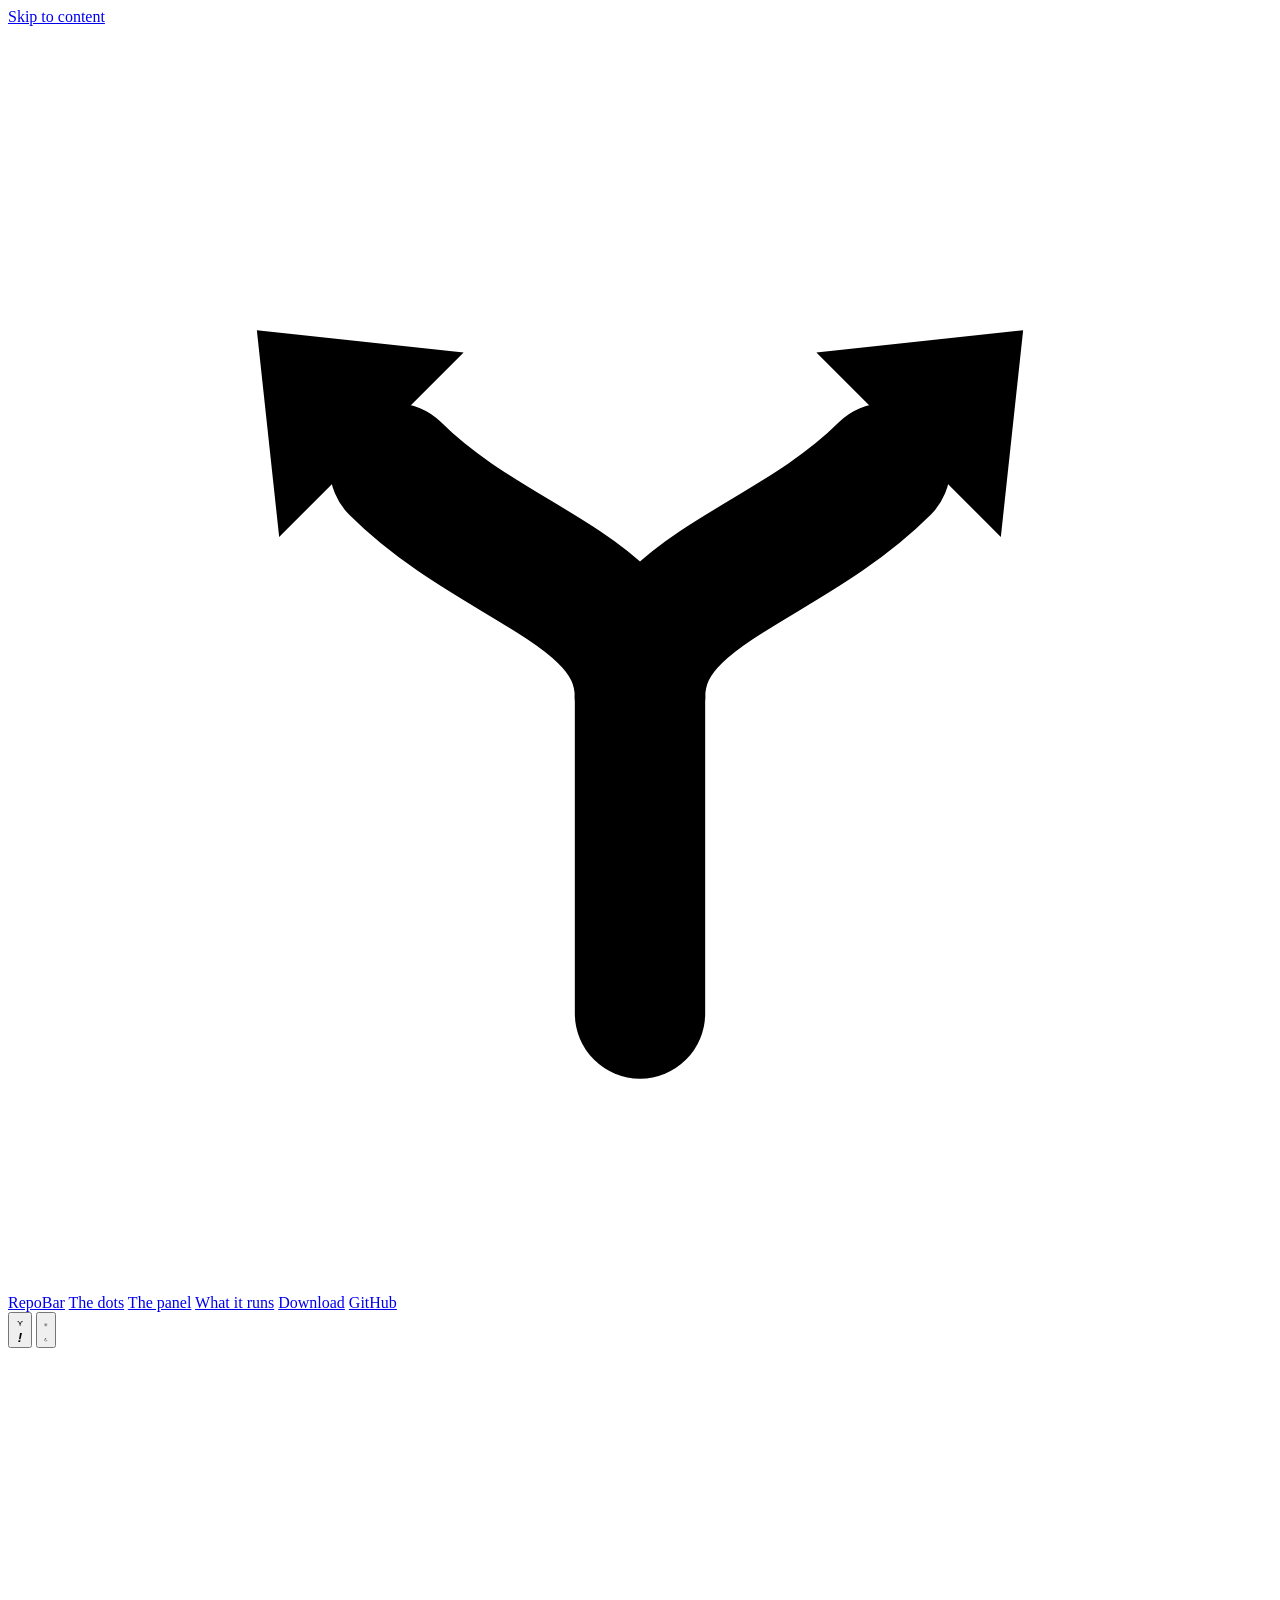
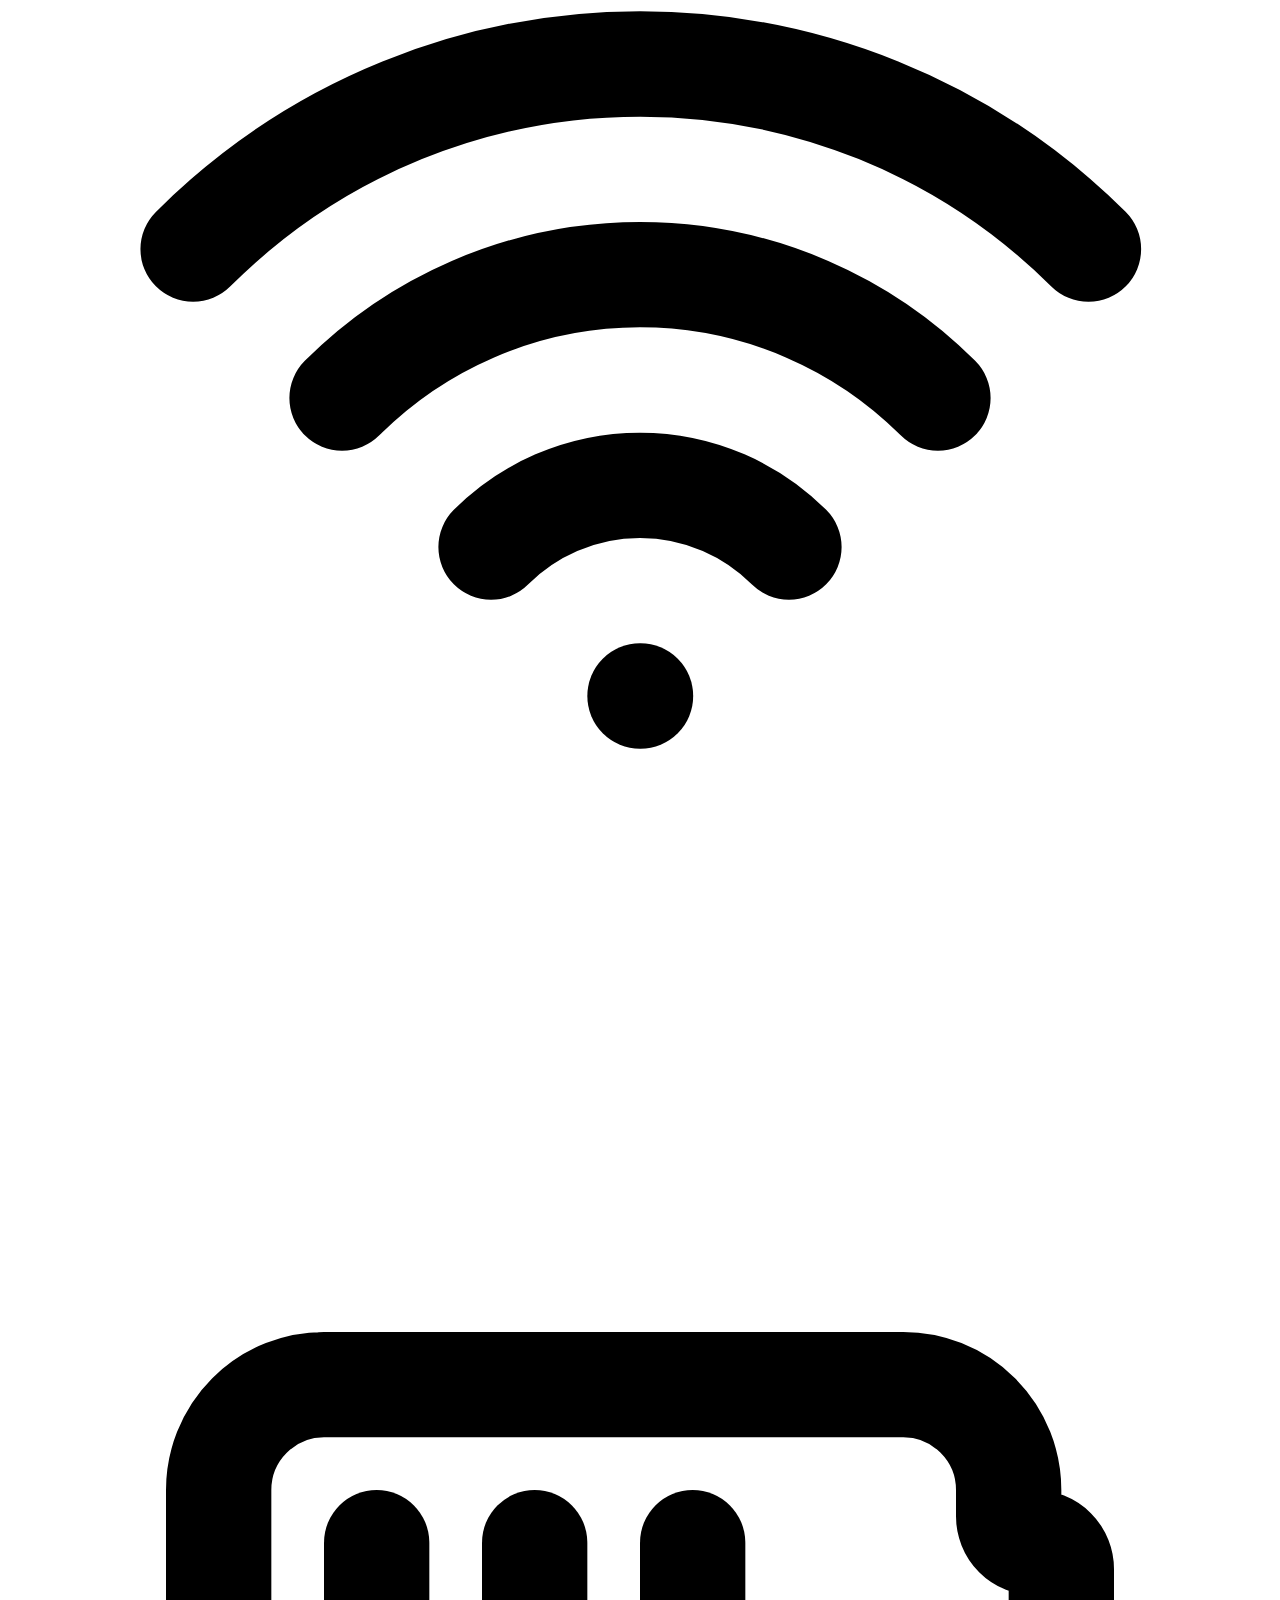
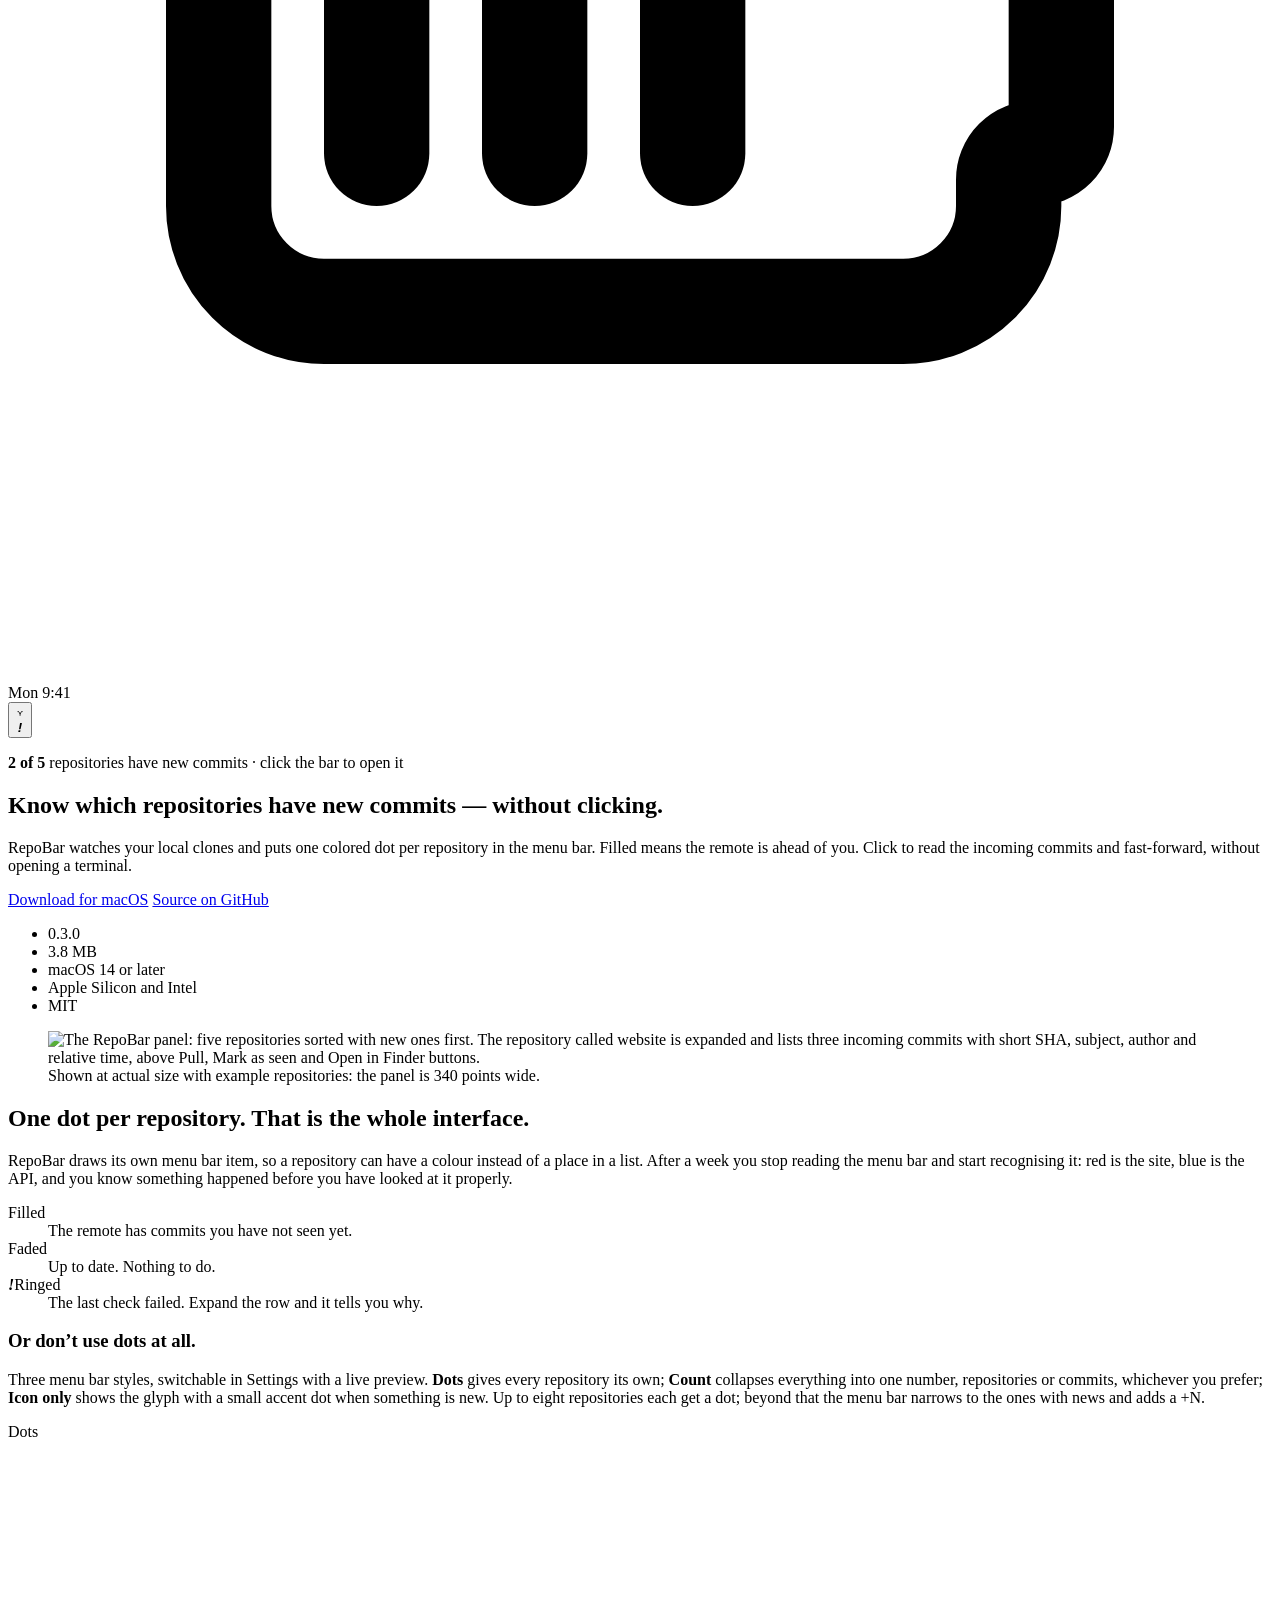
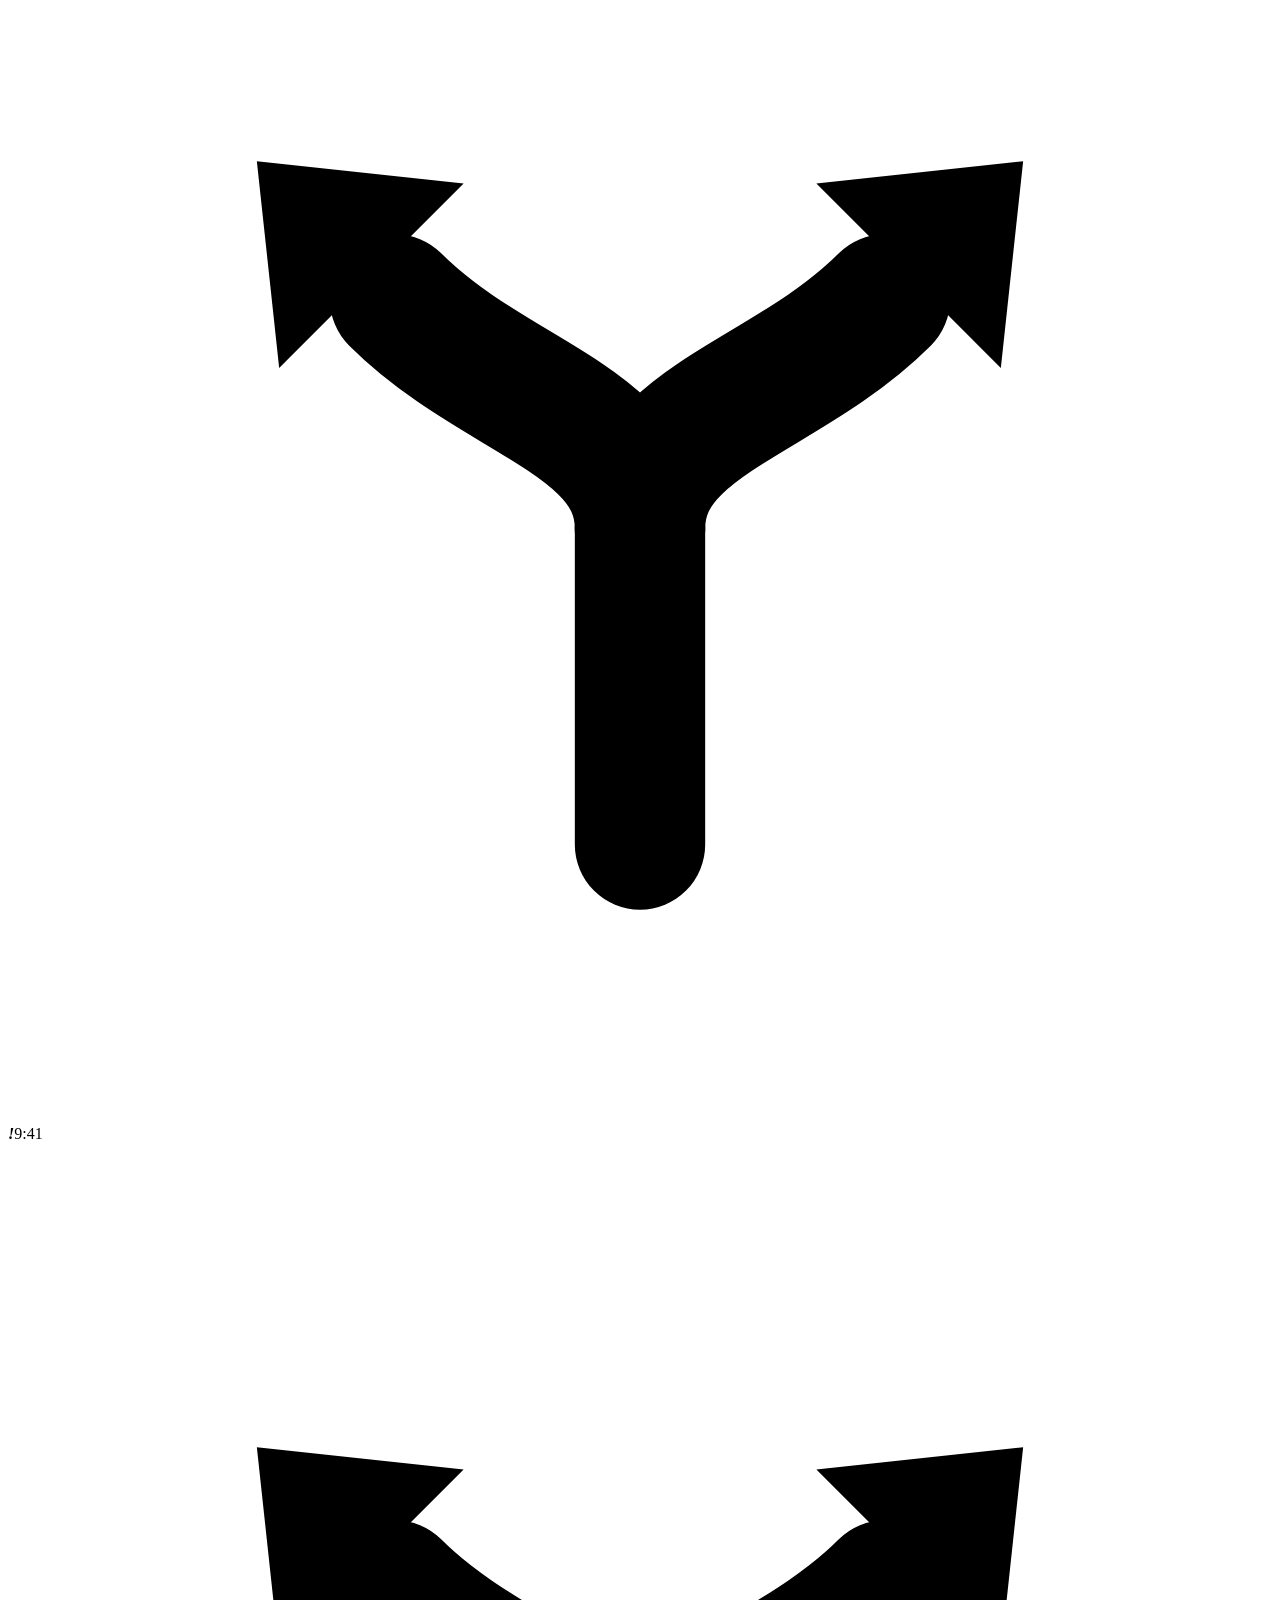
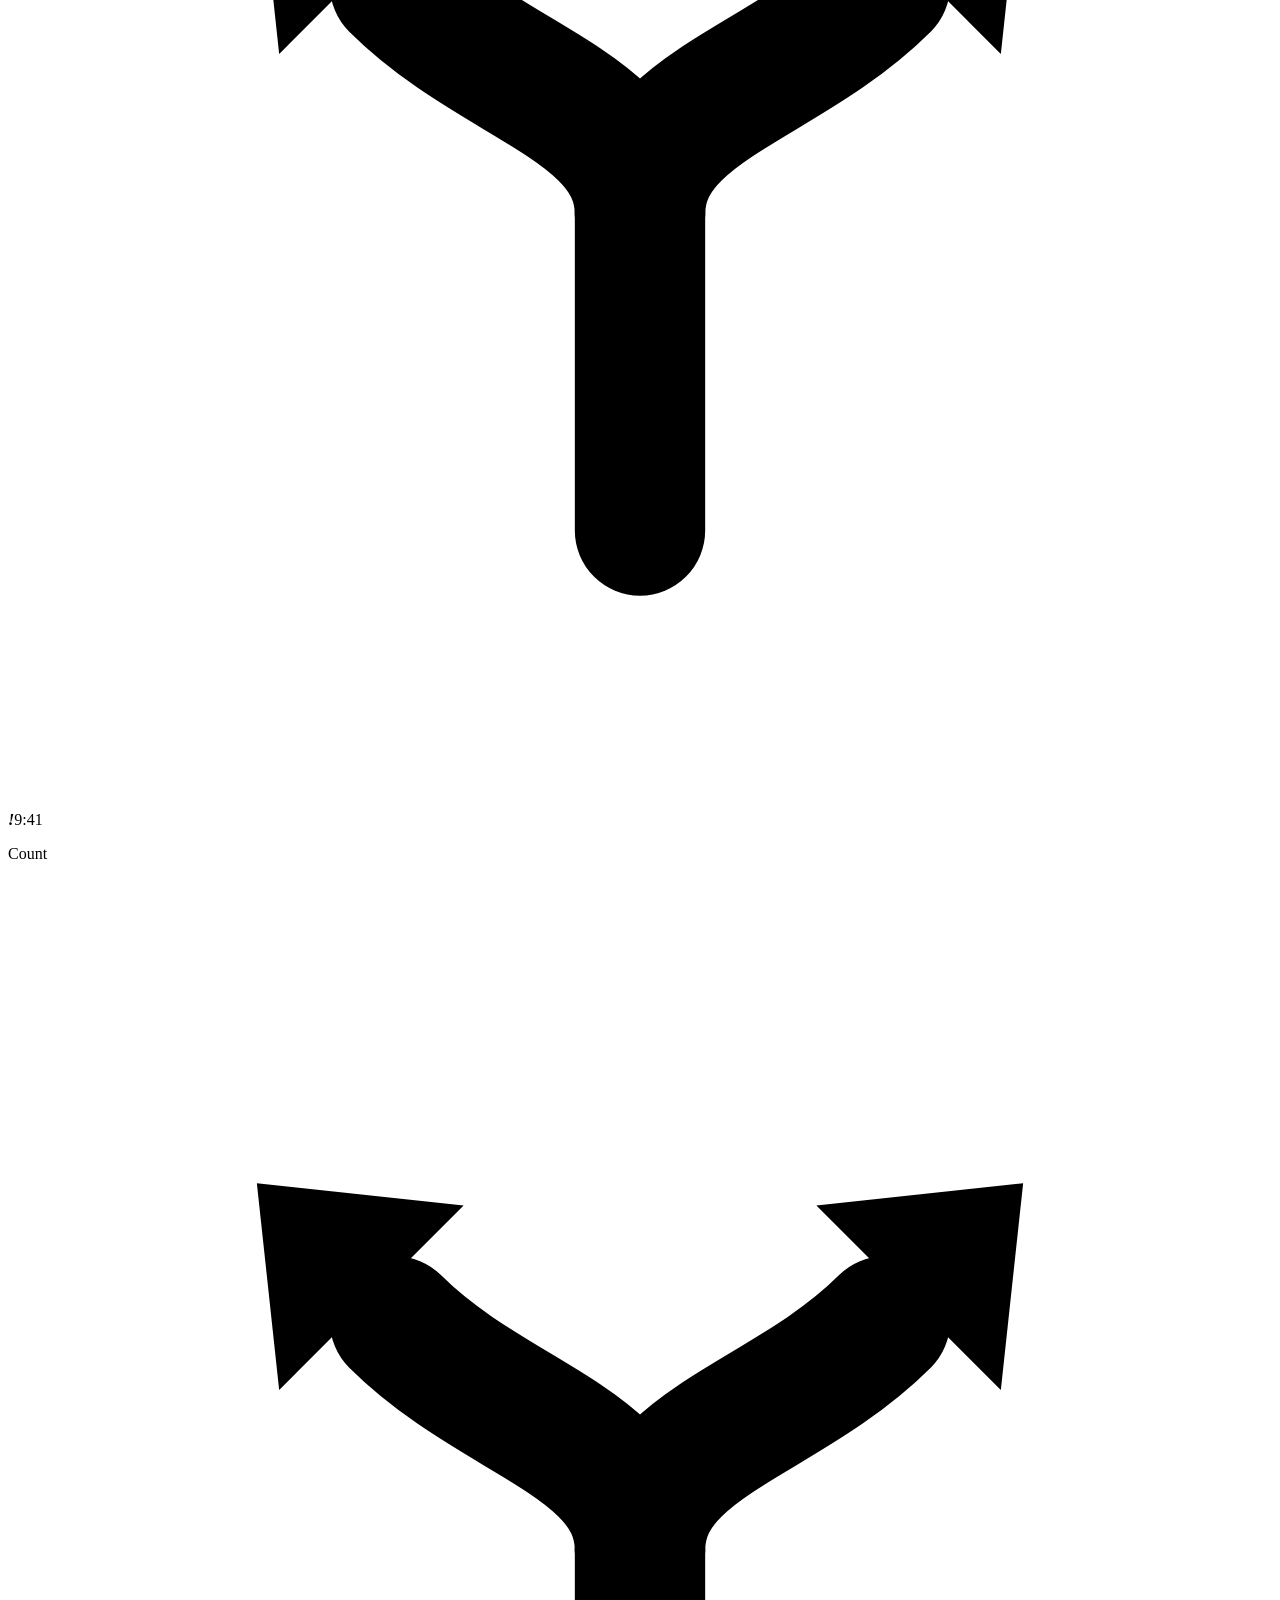
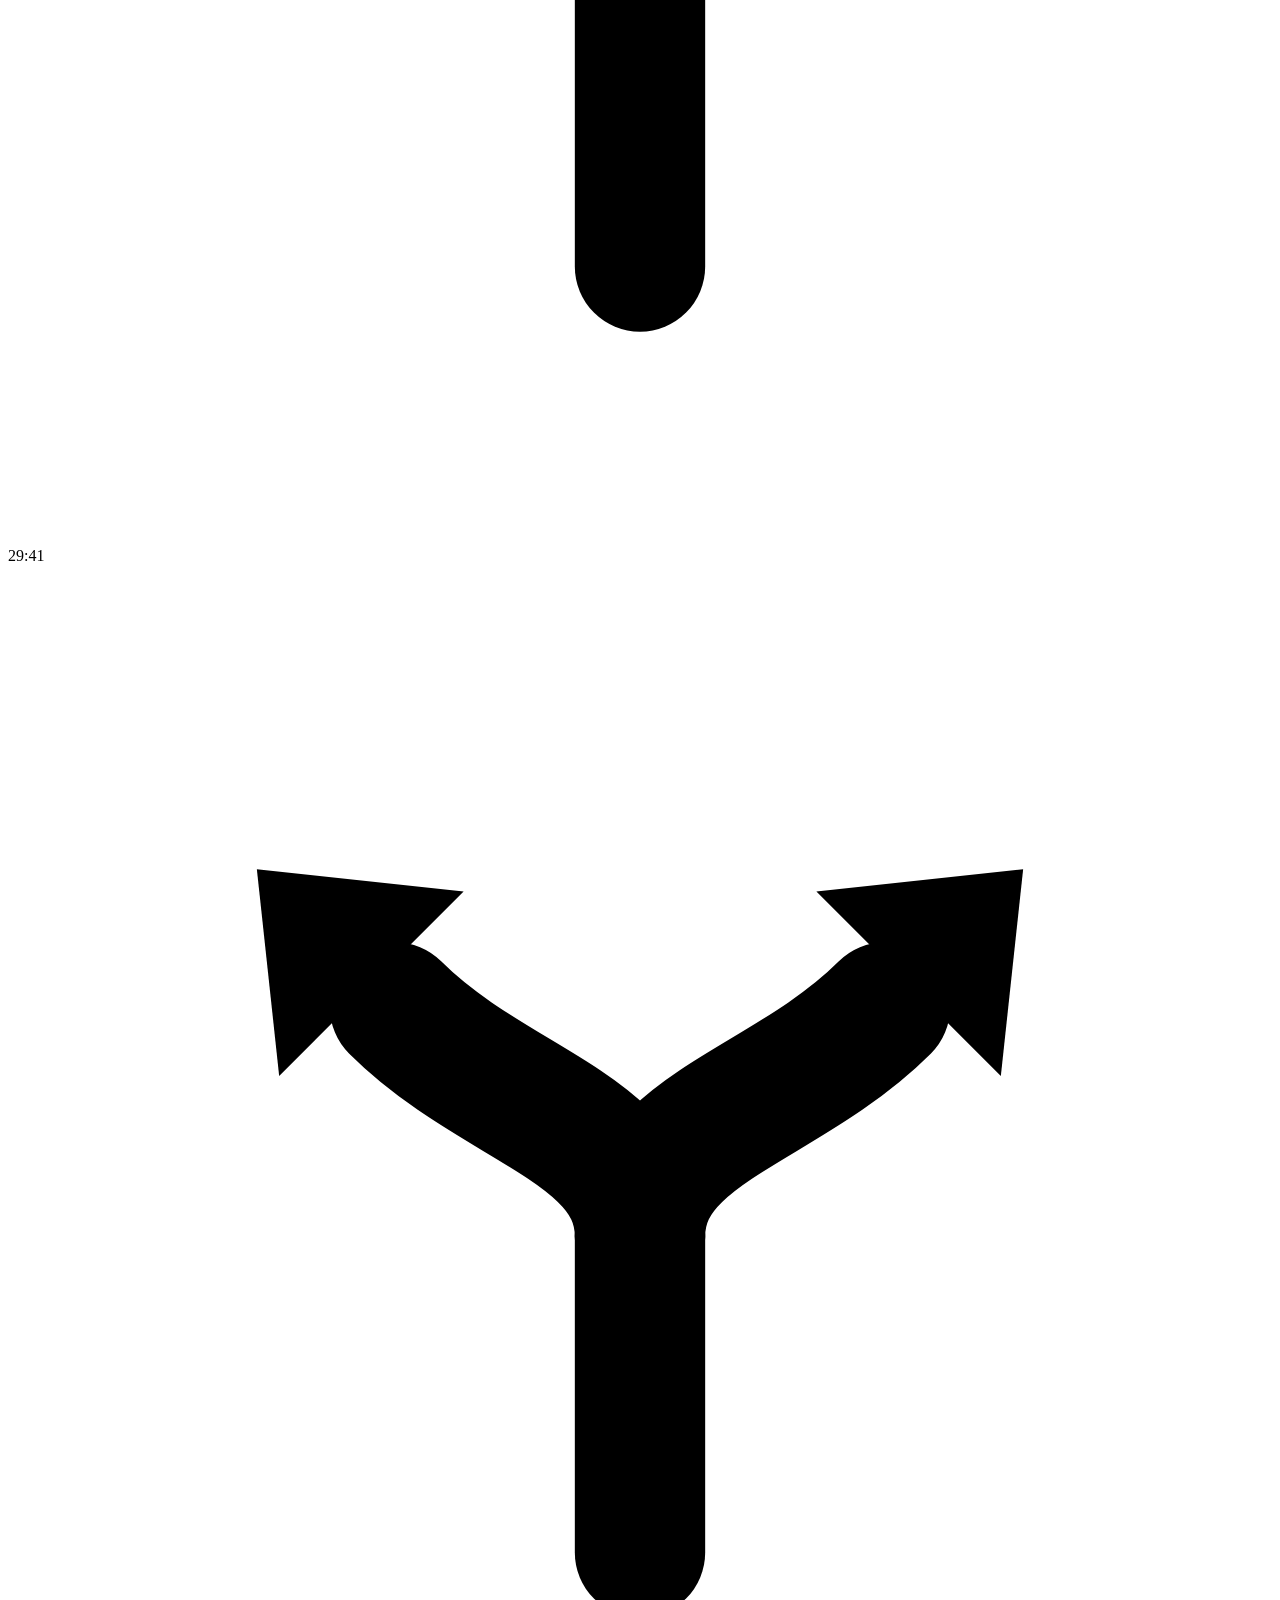
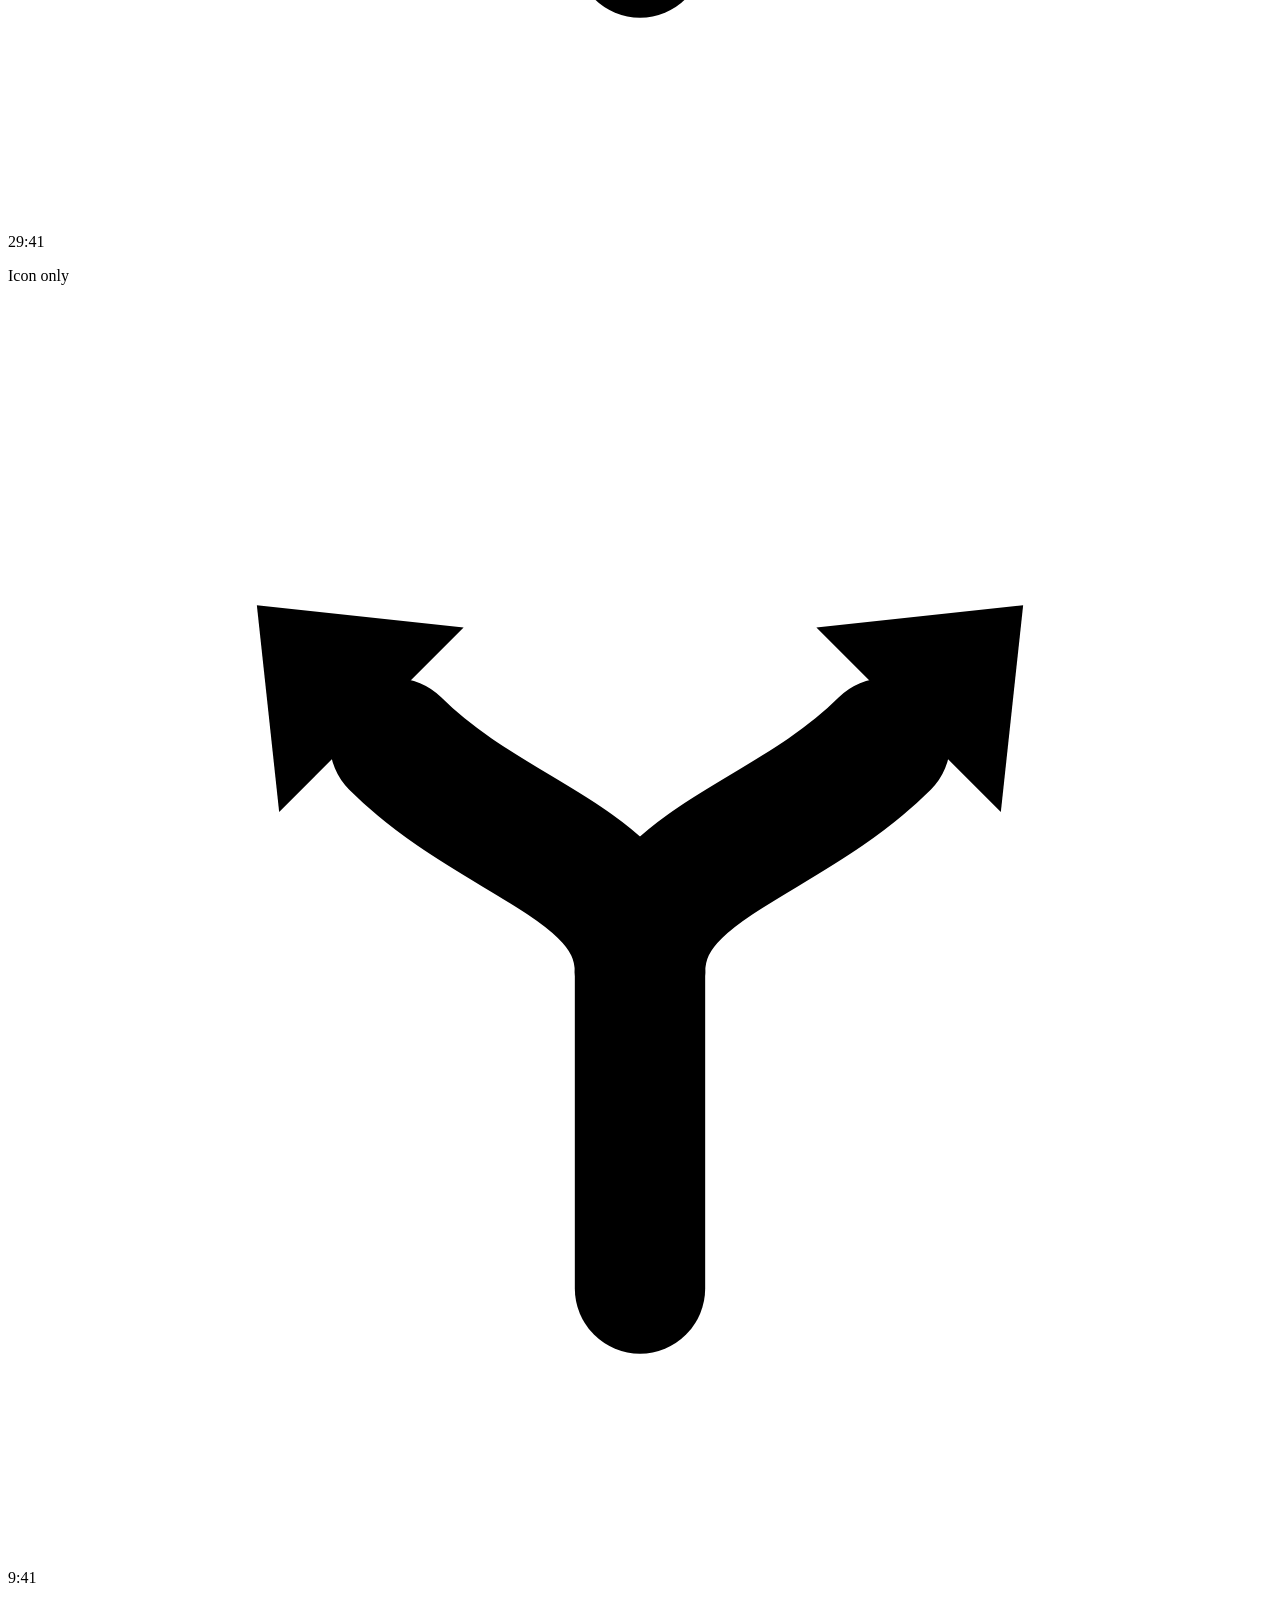
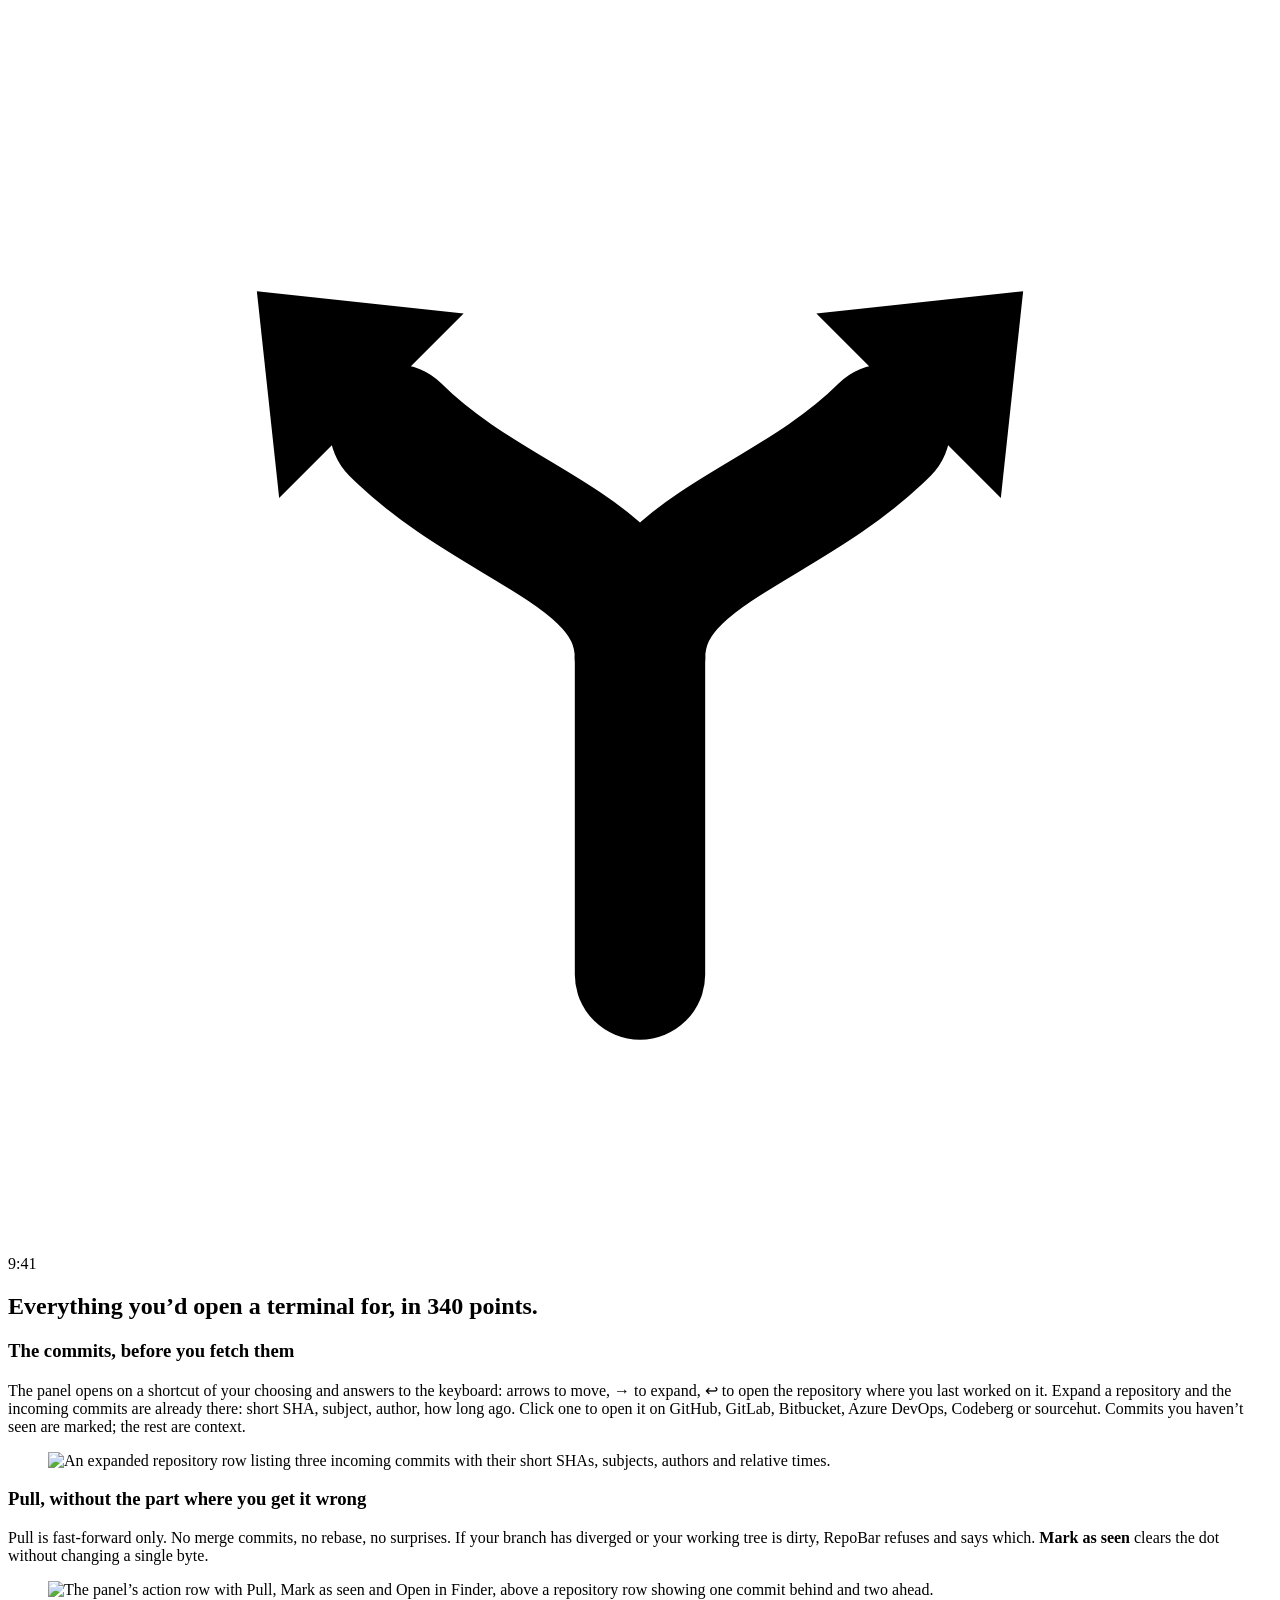
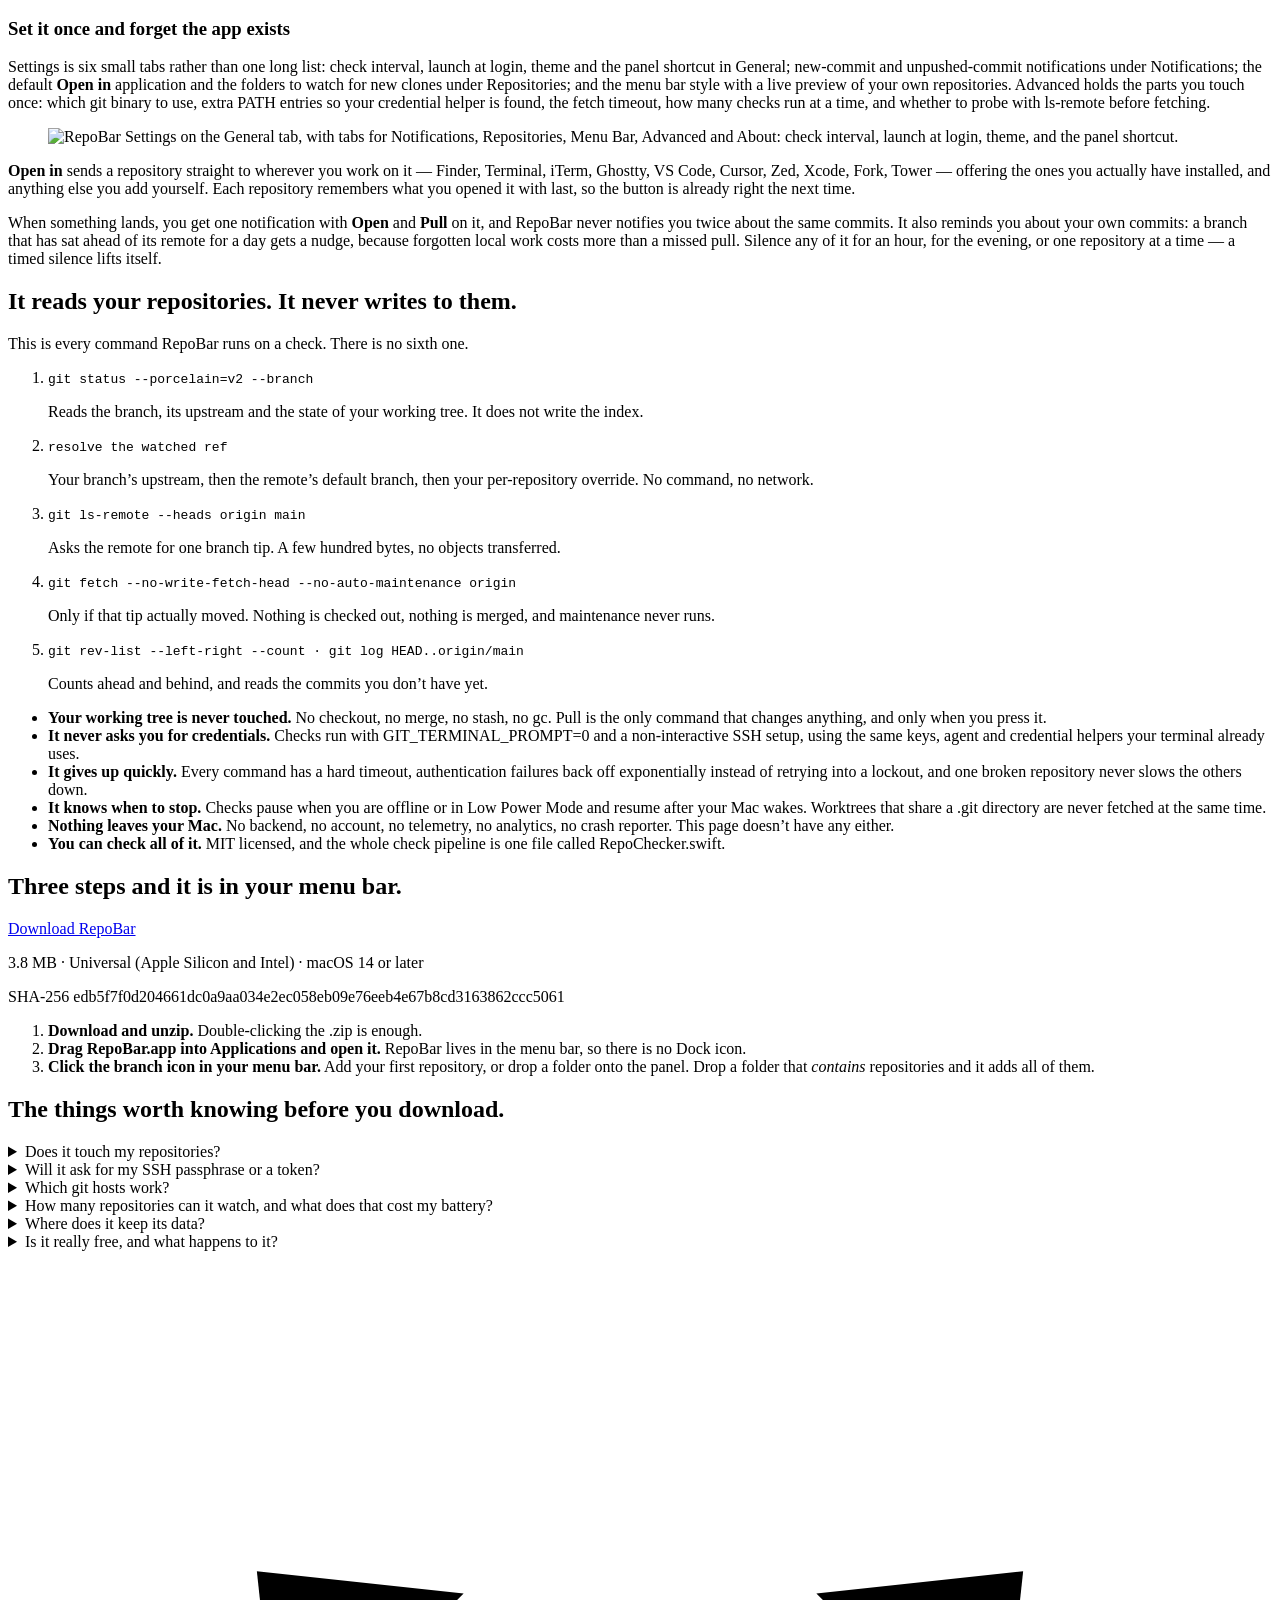
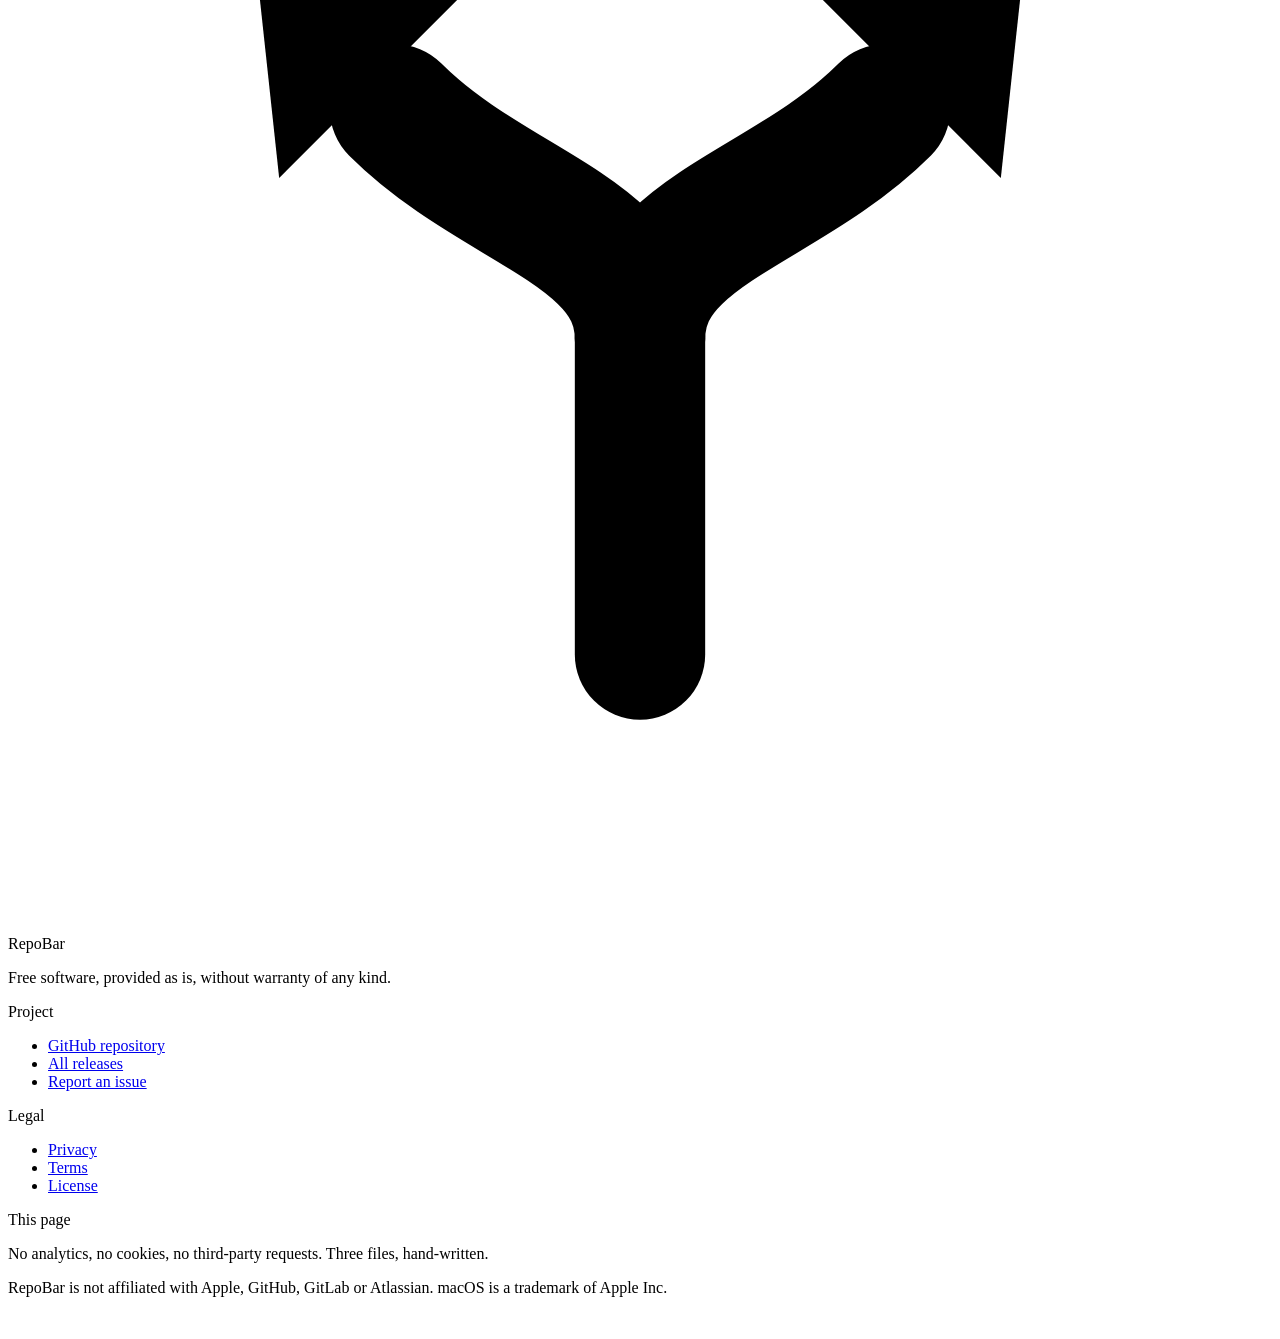
==== site/index.html @ 05157b46 "Give the site a build step, and take a bar off the top of it The site is plain static HTML, so every" ====
<!doctype html>
<html lang="en" data-appearance="dark">
<head>
<meta charset="utf-8">
<meta name="viewport" content="width=device-width, initial-scale=1, viewport-fit=cover">
<title>RepoBar — see which repos have new commits, from the menu bar</title>
<meta name="description" content="RepoBar watches your local git repositories and puts one colored dot per repo in the macOS menu bar. Filled means the remote is ahead. Free and open source.">
<link rel="canonical" href="https://repobar.greatpixels.com/">
<meta name="robots" content="index, follow, max-image-preview:large">
<meta name="color-scheme" content="light dark">
<meta name="theme-color" content="#FAFAF9" media="(prefers-color-scheme: light)">
<meta name="theme-color" content="#0C0C0F" media="(prefers-color-scheme: dark)">

<meta property="og:type" content="website">
<meta property="og:site_name" content="RepoBar">
<meta property="og:url" content="https://repobar.greatpixels.com/">
<meta property="og:title" content="RepoBar — know which repositories have new commits">
<meta property="og:description" content="A macOS menu bar app that watches your local git repositories and lights up when the remote is ahead of you. Free and open source.">
<meta property="og:image" content="https://repobar.greatpixels.com/assets/og.jpg">
<meta property="og:image:secure_url" content="https://repobar.greatpixels.com/assets/og.jpg">
<meta property="og:image:type" content="image/jpeg">
<meta property="og:image:width" content="1200">
<meta property="og:image:height" content="630">
<meta property="og:image:alt" content="The RepoBar icon in a macOS menu bar with five colored dots, two of them filled.">
<meta property="og:locale" content="en_US">
<meta name="twitter:card" content="summary_large_image">

<link rel="icon" href="/icon.svg" type="image/svg+xml">
<link rel="icon" href="/favicon-32.png" sizes="32x32" type="image/png">
<link rel="apple-touch-icon" href="/apple-touch-icon.png">
<link rel="preload" href="/assets/fonts/commit-mono-400.woff2" as="font" type="font/woff2" crossorigin>
<link rel="stylesheet" href="/styles.css">

<script type="application/ld+json">
{
  "@context": "https://schema.org",
  "@type": "SoftwareApplication",
  "@id": "https://repobar.greatpixels.com/#app",
  "name": "RepoBar",
  "description": "A macOS menu bar app that watches your local git repositories and shows which ones have commits on the remote that you have not seen yet.",
  "url": "https://repobar.greatpixels.com/",
  "applicationCategory": "DeveloperApplication",
  "operatingSystem": "macOS 14.0 or later",
  "softwareVersion": "0.3.0",
  "datePublished": "2026-08-20",
  "downloadUrl": "https://github.com/aliyar/repobar/releases/latest",
  "installUrl": "https://github.com/aliyar/repobar/releases/latest",
  "softwareRequirements": "macOS 14.0 or later, Apple Silicon or Intel, git",
  "fileSize": "3.8 MB",
  "screenshot": "https://repobar.greatpixels.com/assets/panel-light.png",
  "featureList": [
    "One colored dot per repository in the menu bar",
    "Incoming commits listed before you fetch them",
    "Fast-forward-only pull",
    "Notifications with Open and Pull actions",
    "No account, no telemetry, no backend"
  ],
  "license": "https://opensource.org/licenses/MIT",
  "isAccessibleForFree": true,
  "codeRepository": "https://github.com/aliyar/repobar",
  "author": { "@type": "Organization", "name": "Great Pixels", "url": "https://greatpixels.com/" },
  "offers": { "@type": "Offer", "price": "0", "priceCurrency": "USD", "availability": "https://schema.org/InStock", "url": "https://github.com/aliyar/repobar/releases/latest" }
}
</script>
</head>
<body>
<a class="skip" href="#main">Skip to content</a>

<div class="macbar" data-strip>
  <div class="macbar-in">
    <nav class="macbar-menus" aria-label="Sections">
      <span class="macbar-app"><svg class="mb-glyph" viewBox="0 0 14 14" aria-hidden="true"><use href="#glyph-branch"/></svg></span>
      <a href="/">RepoBar</a>
      <a href="#glance">The dots</a>
      <a href="#panel">The panel</a>
      <a href="#reads">What it runs</a>
      <a href="#install" class="macbar-cta">Download</a>
      <a href="https://github.com/aliyar/repobar" target="_blank" rel="noopener">GitHub</a>
    </nav>
    <div class="macbar-status">
      <button type="button" class="mb-item" id="rb-trigger" aria-expanded="false" aria-controls="rb-panel"
              aria-label="RepoBar: 2 of 5 repositories have new commits. Open the demo panel.">
        <svg class="mb-glyph" viewBox="0 0 14 14" aria-hidden="true"><use href="#glyph-branch"/></svg>
        <span class="mb-dots" data-dots>
          <i class="mb-dot mb-dot--r1 is-new d1" data-dot="website"></i><i class="mb-dot mb-dot--r2 is-new d2" data-dot="api"></i><i class="mb-dot mb-dot--r3" data-dot="mobile-app"></i><i class="mb-dot mb-dot--r4 is-error" data-dot="design-system"><b>!</b></i><i class="mb-dot mb-dot--r5" data-dot="infra"></i>
        </span>
      </button>
      <button type="button" class="mb-item mb-item--appearance" data-action="appearance"
              title="Switch the menu bar between dark and light"
              aria-label="Show the menu bar in the light appearance">
        <svg class="mb-sun" viewBox="0 0 24 24" aria-hidden="true"><use href="#glyph-sun"/></svg>
        <svg class="mb-moon" viewBox="0 0 24 24" aria-hidden="true"><use href="#glyph-moon"/></svg>
      </button>
      <svg class="mb-sys" viewBox="0 0 24 24" aria-hidden="true"><use href="#glyph-wifi"/></svg>
      <svg class="mb-sys mb-sys--bat" viewBox="0 0 24 24" aria-hidden="true"><use href="#glyph-battery"/></svg>
      <span class="mb-clock" data-clock>Mon 9:41</span>
    </div>
  </div>

  <div class="rb-pop" id="rb-panel" hidden>
    <div class="rb-arrow" aria-hidden="true"></div>
    <div class="rb-panel">
      <div class="rb-head">
        <div class="rb-head-text">
          <p class="rb-status" data-status>2 of 5 repositories have new commits · 1 failed</p>
        </div>
        <div class="rb-head-actions">
          <button type="button" class="rb-icon" data-action="refresh" title="Check now" aria-label="Check all repositories now">
            <svg class="rb-ico-arrow" viewBox="0 0 24 24" aria-hidden="true"><use href="#glyph-refresh"/></svg>
            <svg class="rb-ico-spin" viewBox="0 0 14 14" aria-hidden="true"><use href="#glyph-spinner"/></svg>
          </button>
          <a class="rb-icon" href="#settings-shot" title="Settings" aria-label="See the Settings window">
            <svg viewBox="0 0 24 24" aria-hidden="true"><use href="#glyph-settings"/></svg>
          </a>
        </div>
      </div>
      <ul class="rb-rows" data-rows>
        <li class="rb-repo" data-repo="website" data-color="r1" data-behind="3" data-unseen="3">
          <button type="button" class="rb-row" aria-expanded="false">
            <i class="dot dot--r1 is-new" data-rowdot aria-hidden="true"></i>
            <span class="rb-name">website</span>
            <span class="rb-branch">main</span>
            <span class="rb-caps"><span class="cap cap--down" data-behind>↓3</span></span>
            <svg class="rb-rowspin" viewBox="0 0 14 14" aria-hidden="true"><use href="#glyph-spinner"/></svg><svg class="rb-chev" viewBox="0 0 24 24" aria-hidden="true"><use href="#glyph-chevron"/></svg>
          </button>
          <div class="rb-body">
            <ol class="rb-commits">
              <li><span class="rb-sha">83565de</span><span class="rb-subject">Fix flaky retry logic in the sync worker</span><span class="rb-meta">Mia Chen · 5 min. ago</span></li>
              <li><span class="rb-sha">1d358b1</span><span class="rb-subject">Add dark mode to the settings page</span><span class="rb-meta">Tom Becker · 48 min. ago</span></li>
              <li><span class="rb-sha">a081ba9</span><span class="rb-subject">Bump dependencies</span><span class="rb-meta">Renovate Bot · 3 hr. ago</span></li>
            </ol>
            <div class="rb-actions">
              <button type="button" class="rb-btn" data-action="pull">Pull</button>
              <button type="button" class="rb-btn" data-action="seen">Mark as seen</button>
              <span class="rb-open">
                <button type="button" class="rb-btn rb-btn--menu" data-action="open" aria-expanded="false"><svg class="rb-open-ico" viewBox="0 0 24 24" aria-hidden="true"><use href="#glyph-open"/></svg>Open in Finder<span class="rb-open-div" aria-hidden="true"></span><svg class="rb-caret" viewBox="0 0 24 24" aria-hidden="true"><use href="#glyph-caret"/></svg></button>
                <div class="rb-dropdown" hidden>
                  <p class="rb-menu-head">Git clients</p>
                  <ul class="rb-menu-list">
                    <li><button type="button"><svg class="rb-menu-check" viewBox="0 0 24 24" aria-hidden="true"><use href="#glyph-check"/></svg><span>GitHub Desktop</span></button></li>
                    <li><button type="button"><svg class="rb-menu-check" viewBox="0 0 24 24" aria-hidden="true"><use href="#glyph-check"/></svg><span>Sourcetree</span></button></li>
                    <li><button type="button"><svg class="rb-menu-check" viewBox="0 0 24 24" aria-hidden="true"><use href="#glyph-check"/></svg><span>Fork</span></button></li>
                    <li><button type="button"><svg class="rb-menu-check" viewBox="0 0 24 24" aria-hidden="true"><use href="#glyph-check"/></svg><span>Tower</span></button></li>
                  </ul>
                  <p class="rb-menu-head">Finder</p>
                  <ul class="rb-menu-list">
                    <li><button type="button" class="is-current"><svg class="rb-menu-check" viewBox="0 0 24 24" aria-hidden="true"><use href="#glyph-check"/></svg><span>Finder</span></button></li>
                  </ul>
                  <p class="rb-menu-head">Terminals</p>
                  <ul class="rb-menu-list">
                    <li><button type="button"><svg class="rb-menu-check" viewBox="0 0 24 24" aria-hidden="true"><use href="#glyph-check"/></svg><span>Terminal</span></button></li>
                    <li><button type="button"><svg class="rb-menu-check" viewBox="0 0 24 24" aria-hidden="true"><use href="#glyph-check"/></svg><span>iTerm</span></button></li>
                    <li><button type="button"><svg class="rb-menu-check" viewBox="0 0 24 24" aria-hidden="true"><use href="#glyph-check"/></svg><span>Warp</span></button></li>
                  </ul>
                  <p class="rb-menu-head">Editors</p>
                  <ul class="rb-menu-list">
                    <li><button type="button"><svg class="rb-menu-check" viewBox="0 0 24 24" aria-hidden="true"><use href="#glyph-check"/></svg><span>Visual Studio Code</span></button></li>
                    <li><button type="button"><svg class="rb-menu-check" viewBox="0 0 24 24" aria-hidden="true"><use href="#glyph-check"/></svg><span>Cursor</span></button></li>
                    <li><button type="button"><svg class="rb-menu-check" viewBox="0 0 24 24" aria-hidden="true"><use href="#glyph-check"/></svg><span>Xcode</span></button></li>
                    <li><button type="button"><svg class="rb-menu-check" viewBox="0 0 24 24" aria-hidden="true"><use href="#glyph-check"/></svg><span>Sublime Text</span></button></li>
                    <li><button type="button"><svg class="rb-menu-check" viewBox="0 0 24 24" aria-hidden="true"><use href="#glyph-check"/></svg><span>Zed</span></button></li>
                  </ul>
                  <ul class="rb-menu-list rb-menu-list--last">
                    <li><button type="button"><svg class="rb-menu-check" viewBox="0 0 24 24" aria-hidden="true"><use href="#glyph-check"/></svg><span>Repository page</span></button></li>
                  </ul>
                </div>
              </span>
            </div>
          </div>
        </li>
        <li class="rb-repo" data-repo="api" data-color="r2" data-behind="1" data-ahead="2" data-unseen="1" data-dirty="1">
          <button type="button" class="rb-row" aria-expanded="false">
            <i class="dot dot--r2 is-new" data-rowdot aria-hidden="true"></i>
            <span class="rb-name">api<i class="rb-dirty" title="Uncommitted changes"></i></span>
            <span class="rb-branch">feature/rate-limits</span>
            <span class="rb-caps"><span class="cap cap--down" data-behind>↓1</span><span class="cap cap--up">↑2</span></span>
            <svg class="rb-rowspin" viewBox="0 0 14 14" aria-hidden="true"><use href="#glyph-spinner"/></svg><svg class="rb-chev" viewBox="0 0 24 24" aria-hidden="true"><use href="#glyph-chevron"/></svg>
          </button>
          <div class="rb-body">
            <ol class="rb-commits">
              <li><span class="rb-sha">4c1e77a</span><span class="rb-subject">Migrate CI to macOS 15 runners</span><span class="rb-meta">Sara Lind · 26 hr. ago</span></li>
            </ol>
            <div class="rb-actions">
              <button type="button" class="rb-btn" data-action="pull" disabled title="Working tree has changes">Pull</button>
              <button type="button" class="rb-btn" data-action="seen">Mark as seen</button>
              <span class="rb-note">Dirty working tree, so Pull is refused.</span>
            </div>
          </div>
        </li>
        <li class="rb-repo" data-repo="design-system" data-color="r4" data-error="1">
          <button type="button" class="rb-row" aria-expanded="false">
            <i class="dot dot--r4 is-error" data-rowdot aria-hidden="true"><b>!</b></i>
            <span class="rb-name">design-system</span>
            <span class="rb-branch">main <em class="rb-err">SSH authentication failed</em></span>
            <span class="rb-caps"></span>
            <svg class="rb-rowspin" viewBox="0 0 14 14" aria-hidden="true"><use href="#glyph-spinner"/></svg><svg class="rb-chev" viewBox="0 0 24 24" aria-hidden="true"><use href="#glyph-chevron"/></svg>
          </button>
          <div class="rb-body">
            <p class="rb-explain">Permission denied (publickey). RepoBar backs off instead of retrying, and tells you to add the key to your agent.</p>
          </div>
        </li>
        <li class="rb-repo" data-repo="infra" data-color="r5">
          <button type="button" class="rb-row" aria-expanded="false">
            <i class="dot dot--r5" data-rowdot aria-hidden="true"></i>
            <span class="rb-name">infra</span>
            <span class="rb-branch">main</span>
            <span class="rb-caps"></span>
            <svg class="rb-rowspin" viewBox="0 0 14 14" aria-hidden="true"><use href="#glyph-spinner"/></svg><svg class="rb-chev" viewBox="0 0 24 24" aria-hidden="true"><use href="#glyph-chevron"/></svg>
          </button>
          <div class="rb-body"><p class="rb-explain">Up to date with origin/main.</p></div>
        </li>
        <li class="rb-repo" data-repo="mobile-app" data-color="r3">
          <button type="button" class="rb-row" aria-expanded="false">
            <i class="dot dot--r3" data-rowdot aria-hidden="true"></i>
            <span class="rb-name">mobile-app</span>
            <span class="rb-branch">main</span>
            <span class="rb-caps"></span>
            <svg class="rb-rowspin" viewBox="0 0 14 14" aria-hidden="true"><use href="#glyph-spinner"/></svg><svg class="rb-chev" viewBox="0 0 24 24" aria-hidden="true"><use href="#glyph-chevron"/></svg>
          </button>
          <div class="rb-body"><p class="rb-explain">Up to date with origin/main.</p></div>
        </li>
      </ul>
      <div class="rb-foot">
        <span class="rb-foot-l"><svg class="rb-plus" viewBox="0 0 24 24" aria-hidden="true"><use href="#glyph-plus"/></svg>Add Repository…</span>
        <span class="rb-foot-r">
          <button type="button" class="rb-pause" data-action="silence" title="Silence notifications" aria-label="Silence notifications" aria-pressed="false">
            <svg class="rb-bell-on" viewBox="0 0 24 24" aria-hidden="true"><use href="#glyph-bell"/></svg>
            <svg class="rb-bell-off" viewBox="0 0 24 24" aria-hidden="true"><use href="#glyph-bell-off"/></svg>
          </button>
          <button type="button" class="rb-pause" data-action="pause" title="Pause checks" aria-label="Pause checks" aria-pressed="false">
            <svg class="rb-pause-bars" viewBox="0 0 24 24" aria-hidden="true"><use href="#glyph-pause"/></svg>
            <svg class="rb-pause-play" viewBox="0 0 24 24" aria-hidden="true"><use href="#glyph-play"/></svg>
          </button>
          <span class="rb-quit">Quit</span>
        </span>
      </div>
    </div>
  </div>
</div>


<main id="main">
  <div class="rails" aria-hidden="true">
    <i class="rail rail--1 is-new"></i><i class="rail rail--2 is-new"></i><i class="rail rail--3"></i><i class="rail rail--4 is-error"></i><i class="rail rail--5"></i>
  </div>

  <!-- ── hero ─────────────────────────────────────────────────────────── -->
  <section class="hero" data-node="1">
    <div class="col">
      <div class="hero-text">
      <div class="glance" data-glance>
        <button type="button" class="menubar menubar--loupe" data-open-panel
                aria-label="Open the RepoBar panel in the menu bar at the top of the page">
          <svg class="mb-glyph" viewBox="0 0 14 14" aria-hidden="true"><use href="#glyph-branch"/></svg>
          <span class="mb-dots" aria-hidden="true">
            <i class="mb-dot mb-dot--r1 is-new d1"></i>
            <i class="mb-dot mb-dot--r2 is-new d2"></i>
            <i class="mb-dot mb-dot--r3"></i>
            <i class="mb-dot mb-dot--r4 is-error"><b>!</b></i>
            <i class="mb-dot mb-dot--r5"></i>
          </span>
        </button>
        <p class="glance-cap"><b>2 of 5</b> repositories have new commits<span class="js-only"> · click the bar to open it</span></p>
      </div>

      <h1>Know which repositories have new commits — without clicking.</h1>
      <p class="lead">RepoBar watches your local clones and puts one colored dot per repository in the menu bar. Filled means the remote is ahead of you. Click to read the incoming commits and fast-forward, without opening a terminal.</p>

      <div class="cta">
        <a class="btn btn--lg" href="https://github.com/aliyar/repobar/releases/download/v0.3.0/RepoBar-0.3.0.zip">Download for macOS</a>
        <a class="btn btn--ghost btn--lg" href="https://github.com/aliyar/repobar" target="_blank" rel="noopener">Source on GitHub</a>
      </div>
      <ul class="req" aria-label="Requirements">
        <li>0.3.0</li><li>3.8 MB</li><li>macOS 14 or later</li><li>Apple Silicon and Intel</li><li>MIT</li>
      </ul>
      </div>

      <figure class="shot shot--panel">
        <picture data-sim-shot>
          <source srcset="/assets/panel-dark.webp" type="image/webp">
          <img src="/assets/panel-dark.png" width="352" height="435" fetchpriority="high" decoding="async"
               alt="The RepoBar panel: five repositories sorted with new ones first. The repository called website is expanded and lists three incoming commits with short SHA, subject, author and relative time, above Pull, Mark as seen and Open in Finder buttons.">
        </picture>
        <figcaption>Shown at actual size with example repositories: the panel is 340 points wide.</figcaption>
      </figure>
    </div>
  </section>

  <!-- ── the dots ─────────────────────────────────────────────────────── -->
  <section id="glance" class="band" data-node="2">
    <div class="col">
      <h2>One dot per repository. That is the whole interface.</h2>
      <p class="prose">RepoBar draws its own menu bar item, so a repository can have a colour instead of a place in a list. After a week you stop reading the menu bar and start recognising it: red is the site, blue is the API, and you know something happened before you have looked at it properly.</p>

      <dl class="states">
        <div class="state">
          <dt><i class="dot dot--r1 is-new"></i>Filled</dt>
          <dd>The remote has commits you have not seen yet.</dd>
        </div>
        <div class="state">
          <dt><i class="dot dot--r3"></i>Faded</dt>
          <dd>Up to date. Nothing to do.</dd>
        </div>
        <div class="state">
          <dt><i class="dot dot--r4 is-error"><b>!</b></i>Ringed</dt>
          <dd>The last check failed. Expand the row and it tells you why.</dd>
        </div>
      </dl>

      <h3>Or don’t use dots at all.</h3>
      <p class="prose">Three menu bar styles, switchable in Settings with a live preview. <b>Dots</b> gives every repository its own; <b>Count</b> collapses everything into one number, repositories or commits, whichever you prefer; <b>Icon only</b> shows the glyph with a small accent dot when something is new. Up to eight repositories each get a dot; beyond that the menu bar narrows to the ones with news and adds a <span class="mono">+N</span>.</p>

      <div class="styles">
        <div class="styles-row">
          <p class="styles-name">Dots</p>
          <div class="menubar menubar--sample" aria-hidden="true"><svg class="mb-glyph" viewBox="0 0 14 14"><use href="#glyph-branch"/></svg><span class="mb-dots"><i class="mb-dot mb-dot--r1 is-new"></i><i class="mb-dot mb-dot--r2 is-new"></i><i class="mb-dot mb-dot--r3"></i><i class="mb-dot mb-dot--r4 is-error"><b>!</b></i><i class="mb-dot mb-dot--r5"></i></span><span class="mb-clock">9:41</span></div>
          <div class="menubar menubar--sample menubar--dark" aria-hidden="true"><svg class="mb-glyph" viewBox="0 0 14 14"><use href="#glyph-branch"/></svg><span class="mb-dots"><i class="mb-dot mb-dot--r1 is-new"></i><i class="mb-dot mb-dot--r2 is-new"></i><i class="mb-dot mb-dot--r3"></i><i class="mb-dot mb-dot--r4 is-error"><b>!</b></i><i class="mb-dot mb-dot--r5"></i></span><span class="mb-clock">9:41</span></div>
        </div>
        <div class="styles-row">
          <p class="styles-name">Count</p>
          <div class="menubar menubar--sample" aria-hidden="true"><svg class="mb-glyph" viewBox="0 0 14 14"><use href="#glyph-branch"/></svg><span class="mb-count">2</span><span class="mb-clock">9:41</span></div>
          <div class="menubar menubar--sample menubar--dark" aria-hidden="true"><svg class="mb-glyph" viewBox="0 0 14 14"><use href="#glyph-branch"/></svg><span class="mb-count">2</span><span class="mb-clock">9:41</span></div>
        </div>
        <div class="styles-row">
          <p class="styles-name">Icon only</p>
          <div class="menubar menubar--sample" aria-hidden="true"><span class="mb-solo"><svg class="mb-glyph" viewBox="0 0 14 14"><use href="#glyph-branch"/></svg><i class="mb-pip"></i></span><span class="mb-clock">9:41</span></div>
          <div class="menubar menubar--sample menubar--dark" aria-hidden="true"><span class="mb-solo"><svg class="mb-glyph" viewBox="0 0 14 14"><use href="#glyph-branch"/></svg><i class="mb-pip"></i></span><span class="mb-clock">9:41</span></div>
        </div>
      </div>
    </div>
  </section>

  <!-- ── the panel ────────────────────────────────────────────────────── -->
  <section id="panel" class="band band--alt" data-node="3">
    <div class="col">
      <h2>Everything you’d open a terminal for, in 340 points.</h2>

      <div class="row">
        <div class="row-text">
          <h3>The commits, before you fetch them</h3>
          <p class="prose">The panel opens on a shortcut of your choosing and answers to the keyboard: arrows to move, → to expand, ↩ to open the repository where you last worked on it. Expand a repository and the incoming commits are already there: short SHA, subject, author, how long ago. Click one to open it on GitHub, GitLab, Bitbucket, Azure DevOps, Codeberg or sourcehut. Commits you haven’t seen are marked; the rest are context.</p>
        </div>
        <figure class="row-media shot">
          <picture>
            <source media="(prefers-color-scheme: dark)" srcset="/assets/commits-dark.webp" type="image/webp">
            <source media="(prefers-color-scheme: dark)" srcset="/assets/commits-dark.png">
            <source srcset="/assets/commits-light.webp" type="image/webp">
            <img src="/assets/commits-light.png" width="340" height="143" loading="lazy" decoding="async"
                 alt="An expanded repository row listing three incoming commits with their short SHAs, subjects, authors and relative times.">
          </picture>
        </figure>
      </div>

      <div class="row row--flip">
        <div class="row-text">
          <h3>Pull, without the part where you get it wrong</h3>
          <p class="prose">Pull is fast-forward only. No merge commits, no rebase, no surprises. If your branch has diverged or your working tree is dirty, RepoBar refuses and says which. <b>Mark as seen</b> clears the dot without changing a single byte.</p>
        </div>
        <figure class="row-media shot">
          <picture>
            <source media="(prefers-color-scheme: dark)" srcset="/assets/actions-dark.webp" type="image/webp">
            <source media="(prefers-color-scheme: dark)" srcset="/assets/actions-dark.png">
            <source srcset="/assets/actions-light.webp" type="image/webp">
            <img src="/assets/actions-light.png" width="340" height="39" loading="lazy" decoding="async"
                 alt="The panel’s action row with Pull, Mark as seen and Open in Finder, above a repository row showing one commit behind and two ahead.">
          </picture>
        </figure>
      </div>

      <div class="row">
        <div class="row-text">
          <h3>Set it once and forget the app exists</h3>
          <p class="prose">Settings is six small tabs rather than one long list: check interval, launch at login, theme and the panel shortcut in General; new-commit and unpushed-commit notifications under Notifications; the default <b>Open in</b> application and the folders to watch for new clones under Repositories; and the menu bar style with a live preview of your own repositories. Advanced holds the parts you touch once: which <span class="mono">git</span> binary to use, extra <span class="mono">PATH</span> entries so your credential helper is found, the fetch timeout, how many checks run at a time, and whether to probe with <span class="mono">ls-remote</span> before fetching.</p>
        </div>
        <figure class="row-media shot" id="settings-shot">
          <picture>
            <source media="(prefers-color-scheme: dark)" srcset="/assets/settings-dark.webp" type="image/webp">
            <source media="(prefers-color-scheme: dark)" srcset="/assets/settings-dark.png">
            <source srcset="/assets/settings-light.webp" type="image/webp">
            <img src="/assets/settings-light.png" width="652" height="461" loading="lazy" decoding="async"
                 alt="RepoBar Settings on the General tab, with tabs for Notifications, Repositories, Menu Bar, Advanced and About: check interval, launch at login, theme, and the panel shortcut.">
          </picture>
        </figure>
      </div>

      <p class="beat"><b>Open in</b> sends a repository straight to wherever you work on it — Finder, Terminal, iTerm, Ghostty, VS&nbsp;Code, Cursor, Zed, Xcode, Fork, Tower — offering the ones you actually have installed, and anything else you add yourself. Each repository remembers what you opened it with last, so the button is already right the next time.</p>

      <p class="beat">When something lands, you get one notification with <b>Open</b> and <b>Pull</b> on it, and RepoBar never notifies you twice about the same commits. It also reminds you about your own commits: a branch that has sat ahead of its remote for a day gets a nudge, because forgotten local work costs more than a missed pull. Silence any of it for an hour, for the evening, or one repository at a time — a timed silence lifts itself.</p>
    </div>
  </section>

  <!-- ── what it runs ─────────────────────────────────────────────────── -->
  <section id="reads" class="band band--ink" data-node="4">
    <div class="col">
      <h2>It reads your repositories. It never writes to them.</h2>
      <p class="prose">This is every command RepoBar runs on a check. There is no sixth one.</p>

      <ol class="run">
        <li>
          <code>git status --porcelain=v2 --branch</code>
          <p>Reads the branch, its upstream and the state of your working tree. It does not write the index.</p>
        </li>
        <li>
          <code class="run-none">resolve the watched ref</code>
          <p>Your branch’s upstream, then the remote’s default branch, then your per-repository override. No command, no network.</p>
        </li>
        <li>
          <code>git ls-remote --heads origin main</code>
          <p>Asks the remote for one branch tip. A few hundred bytes, no objects transferred.</p>
        </li>
        <li>
          <code>git fetch --no-write-fetch-head --no-auto-maintenance origin</code>
          <p>Only if that tip actually moved. Nothing is checked out, nothing is merged, and maintenance never runs.</p>
        </li>
        <li>
          <code>git rev-list --left-right --count · git log HEAD..origin/main</code>
          <p>Counts ahead and behind, and reads the commits you don’t have yet.</p>
        </li>
      </ol>

      <ul class="promises">
        <li><b>Your working tree is never touched.</b> No checkout, no merge, no stash, no <span class="mono">gc</span>. Pull is the only command that changes anything, and only when you press it.</li>
        <li><b>It never asks you for credentials.</b> Checks run with <span class="mono">GIT_TERMINAL_PROMPT=0</span> and a non-interactive SSH setup, using the same keys, agent and credential helpers your terminal already uses.</li>
        <li><b>It gives up quickly.</b> Every command has a hard timeout, authentication failures back off exponentially instead of retrying into a lockout, and one broken repository never slows the others down.</li>
        <li><b>It knows when to stop.</b> Checks pause when you are offline or in Low Power Mode and resume after your Mac wakes. Worktrees that share a <span class="mono">.git</span> directory are never fetched at the same time.</li>
        <li><b>Nothing leaves your Mac.</b> No backend, no account, no telemetry, no analytics, no crash reporter. This page doesn’t have any either.</li>
        <li><b>You can check all of it.</b> MIT licensed, and the whole check pipeline is one file called <span class="mono">RepoChecker.swift</span>.</li>
      </ul>
    </div>
  </section>

  <!-- ── install ──────────────────────────────────────────────────────── -->
  <section id="install" class="band" data-node="5">
    <div class="col">
      <h2>Three steps and it is in your menu bar.</h2>

      <div class="dl">
        <a class="btn btn--lg" href="https://github.com/aliyar/repobar/releases/download/v0.3.0/RepoBar-0.3.0.zip">Download RepoBar</a>
        <p class="dl-meta">3.8 MB · Universal (Apple Silicon and Intel) · macOS 14 or later</p>
        <p class="dl-sha">SHA-256 <span class="mono">edb5f7f0d204661dc0a9aa034e2ec058eb09e76eeb4e67b8cd3163862ccc5061</span></p>
      </div>

      <ol class="steps">
        <li><b>Download and unzip.</b> Double-clicking the <span class="mono">.zip</span> is enough.</li>
        <li><b>Drag RepoBar.app into Applications and open it.</b> RepoBar lives in the menu bar, so there is no Dock icon.</li>
        <li><b>Click the branch icon in your menu bar.</b> Add your first repository, or drop a folder onto the panel. Drop a folder that <i>contains</i> repositories and it adds all of them.</li>
      </ol>

    </div>
  </section>

  <!-- ── faq ──────────────────────────────────────────────────────────── -->
  <section id="faq" class="band band--alt" data-node="1">
    <div class="col">
      <h2>The things worth knowing before you download.</h2>
      <div class="faq">
        <details>
          <summary>Does it touch my repositories?</summary>
          <p>It reads them. A check runs <span class="mono">git status --porcelain=v2</span> for local state, then <span class="mono">git ls-remote</span> to see whether the branch tip moved, and only fetches when it did. Fetching writes to <span class="mono">.git</span>, exactly as <span class="mono">git fetch</span> in your terminal does, and nothing more. Your working tree, index, stash and branches are never modified, maintenance and <span class="mono">gc</span> never run, and submodules are left alone. The only command that changes your checkout is Pull, and only when you press it.</p>
        </details>
        <details>
          <summary>Will it ask for my SSH passphrase or a token?</summary>
          <p>No. Checks run non-interactively and use the same keys, ssh-agent and credential helpers your terminal does, including <span class="mono">core.sshCommand</span> and <span class="mono">insteadOf</span> rewrites. If a credential isn’t available the check fails, the dot becomes a ring, and RepoBar backs off instead of retrying you into a lockout. If your helper lives somewhere unusual, add its directory under Settings → Advanced.</p>
        </details>
        <details>
          <summary>Which git hosts work?</summary>
          <p>Any remote <span class="mono">git</span> itself can reach. RepoBar only talks to <span class="mono">git</span>, never to an API. Clickable commit links are built for GitHub (including Enterprise hostnames), GitLab, Bitbucket, Azure DevOps, Gitea, Forgejo, Codeberg and sourcehut. Other remotes still show the full commit list; the commits just aren’t links.</p>
        </details>
        <details>
          <summary>How many repositories can it watch, and what does that cost my battery?</summary>
          <p>As many as you like. Up to eight get their own dot; beyond that the menu bar shows only the ones with news plus a <span class="mono">+N</span>. A check is one <span class="mono">ls-remote</span> per repository, a few hundred bytes, and a fetch only when the tip actually moved. Checks are staggered, run a few at a time, and pause completely when you’re offline or in Low Power Mode.</p>
        </details>
        <details>
          <summary>Where does it keep its data?</summary>
          <p>Two JSON files in <span class="mono">~/Library/Application Support/RepoBar/</span>: your repository list and a cache of the last check. Delete them and RepoBar starts empty. Nothing is stored anywhere else, and nothing is sent anywhere.</p>
        </details>
        <details>
          <summary>Is it really free, and what happens to it?</summary>
          <p>Yes: MIT licensed, no paid tier, no upsell, no sponsor prompt in the app. It exists because its author wanted it on their own menu bar. The source is on GitHub; if it ever stops being maintained, you have every line of it.</p>
        </details>
      </div>
    </div>
  </section>
</main>

<!--#partial footer-->
<footer class="foot">
  <div class="col">
    <div class="foot-grid">
      <div>
        <p class="foot-brand"><svg class="wordmark-mark" viewBox="0 0 14 14" aria-hidden="true"><use href="#glyph-branch"/></svg> RepoBar</p>
        <p class="foot-note">Free software, provided as is, without warranty of any kind.</p>
      </div>
      <nav aria-label="Project">
        <p class="foot-head">Project</p>
        <ul>
          <li><a href="https://github.com/aliyar/repobar" target="_blank" rel="noopener">GitHub repository</a></li>
          <li><a href="https://github.com/aliyar/repobar/releases" target="_blank" rel="noopener">All releases</a></li>
          <li><a href="https://github.com/aliyar/repobar/issues" target="_blank" rel="noopener">Report an issue</a></li>
        </ul>
      </nav>
      <nav aria-label="Legal">
        <p class="foot-head">Legal</p>
        <ul>
          <li><a href="/privacy/">Privacy</a></li>
          <li><a href="/terms/">Terms</a></li>
          <li><a href="/license/">License</a></li>
        </ul>
      </nav>
      <div>
        <p class="foot-head">This page</p>
        <p class="foot-note">No analytics, no cookies, no third-party requests. Three files, hand-written.</p>
      </div>
    </div>
    <p class="foot-legal">RepoBar is not affiliated with Apple, GitHub, GitLab or Atlassian. macOS is a trademark of Apple Inc.</p>
  </div>
</footer>
<!--#endpartial-->

<p class="vh" aria-live="polite" data-announce></p>

<svg width="0" height="0" class="vh" aria-hidden="true" focusable="false">
  <defs>
    <symbol id="glyph-spinner" viewBox="0 0 14 14">
      <rect x="6.4" y="1.1" width="1.2" height="3.6" rx=".6" fill="currentColor" opacity="1.00" transform="rotate(0 7 7)"/>
      <rect x="6.4" y="1.1" width="1.2" height="3.6" rx=".6" fill="currentColor" opacity="0.92" transform="rotate(30 7 7)"/>
      <rect x="6.4" y="1.1" width="1.2" height="3.6" rx=".6" fill="currentColor" opacity="0.84" transform="rotate(60 7 7)"/>
      <rect x="6.4" y="1.1" width="1.2" height="3.6" rx=".6" fill="currentColor" opacity="0.76" transform="rotate(90 7 7)"/>
      <rect x="6.4" y="1.1" width="1.2" height="3.6" rx=".6" fill="currentColor" opacity="0.68" transform="rotate(120 7 7)"/>
      <rect x="6.4" y="1.1" width="1.2" height="3.6" rx=".6" fill="currentColor" opacity="0.60" transform="rotate(150 7 7)"/>
      <rect x="6.4" y="1.1" width="1.2" height="3.6" rx=".6" fill="currentColor" opacity="0.52" transform="rotate(180 7 7)"/>
      <rect x="6.4" y="1.1" width="1.2" height="3.6" rx=".6" fill="currentColor" opacity="0.44" transform="rotate(210 7 7)"/>
      <rect x="6.4" y="1.1" width="1.2" height="3.6" rx=".6" fill="currentColor" opacity="0.36" transform="rotate(240 7 7)"/>
      <rect x="6.4" y="1.1" width="1.2" height="3.6" rx=".6" fill="currentColor" opacity="0.28" transform="rotate(270 7 7)"/>
      <rect x="6.4" y="1.1" width="1.2" height="3.6" rx=".6" fill="currentColor" opacity="0.20" transform="rotate(300 7 7)"/>
      <rect x="6.4" y="1.1" width="1.2" height="3.6" rx=".6" fill="currentColor" opacity="0.13" transform="rotate(330 7 7)"/>
    </symbol>
    <symbol id="glyph-branch" viewBox="0 0 64 64">
      <g fill="none" stroke="currentColor" stroke-width="6.6" stroke-linecap="round" stroke-linejoin="round">
        <path d="M32 50V34"/>
        <path d="M32 34C32 28.5 24.6 27.4 19.6 22.4"/>
        <path d="M32 34C32 28.5 39.4 27.4 44.4 22.4"/>
      </g>
      <path fill="currentColor" d="M12.6 15.4 23.07 16.53 13.73 25.87Z"/>
      <path fill="currentColor" d="M51.4 15.4 50.27 25.87 40.93 16.53Z"/>
    </symbol>
    <symbol id="glyph-wifi" viewBox="0 0 24 24">
      <g fill="none" stroke="currentColor" stroke-width="2" stroke-linecap="round" stroke-linejoin="round">
        <path d="M12 18l.01 0"/>
        <path d="M9.172 15.172a4 4 0 0 1 5.656 0"/>
        <path d="M6.343 12.343a8 8 0 0 1 11.314 0"/>
        <path d="M3.515 9.515c4.686 -4.687 12.284 -4.687 17 0"/>
      </g>
    </symbol>
    <symbol id="glyph-battery" viewBox="0 0 24 24">
      <g fill="none" stroke="currentColor" stroke-width="2" stroke-linecap="round" stroke-linejoin="round">
        <path d="M6 7h11a2 2 0 0 1 2 2v.5a.5 .5 0 0 0 .5 .5a.5 .5 0 0 1 .5 .5v3a.5 .5 0 0 1 -.5 .5a.5 .5 0 0 0 -.5 .5v.5a2 2 0 0 1 -2 2h-11a2 2 0 0 1 -2 -2v-6a2 2 0 0 1 2 -2"/>
        <path d="M7 10l0 4"/>
        <path d="M10 10l0 4"/>
        <path d="M13 10l0 4"/>
      </g>
    </symbol>
    <symbol id="glyph-settings" viewBox="0 0 24 24">
      <g fill="none" stroke="currentColor" stroke-width="2" stroke-linecap="round" stroke-linejoin="round">
        <path d="M10.325 4.317c.426 -1.756 2.924 -1.756 3.35 0a1.724 1.724 0 0 0 2.573 1.066c1.543 -.94 3.31 .826 2.37 2.37a1.724 1.724 0 0 0 1.065 2.572c1.756 .426 1.756 2.924 0 3.35a1.724 1.724 0 0 0 -1.066 2.573c.94 1.543 -.826 3.31 -2.37 2.37a1.724 1.724 0 0 0 -2.572 1.065c-.426 1.756 -2.924 1.756 -3.35 0a1.724 1.724 0 0 0 -2.573 -1.066c-1.543 .94 -3.31 -.826 -2.37 -2.37a1.724 1.724 0 0 0 -1.065 -2.572c-1.756 -.426 -1.756 -2.924 0 -3.35a1.724 1.724 0 0 0 1.066 -2.573c-.94 -1.543 .826 -3.31 2.37 -2.37c1 .608 2.296 .07 2.572 -1.065"/>
        <path d="M9 12a3 3 0 1 0 6 0a3 3 0 0 0 -6 0"/>
      </g>
    </symbol>
    <symbol id="glyph-refresh" viewBox="0 0 24 24">
      <g fill="none" stroke="currentColor" stroke-width="2" stroke-linecap="round" stroke-linejoin="round">
        <path d="M20 11a8.1 8.1 0 0 0 -15.5 -2m-.5 -4v4h4"/>
        <path d="M4 13a8.1 8.1 0 0 0 15.5 2m.5 4v-4h-4"/>
      </g>
    </symbol>
    <symbol id="glyph-sun" viewBox="0 0 24 24">
      <g fill="none" stroke="currentColor" stroke-width="2" stroke-linecap="round" stroke-linejoin="round">
        <path d="M8 12a4 4 0 1 0 8 0a4 4 0 1 0 -8 0"/>
        <path d="M3 12h1m8 -9v1m8 8h1m-9 8v1m-6.4 -15.4l.7 .7m12.1 -.7l-.7 .7m0 11.4l.7 .7m-12.1 -.7l-.7 .7"/>
      </g>
    </symbol>
    <symbol id="glyph-moon" viewBox="0 0 24 24">
      <g fill="none" stroke="currentColor" stroke-width="2" stroke-linecap="round" stroke-linejoin="round">
        <path d="M12 3c.132 0 .263 0 .393 0a7.5 7.5 0 0 0 7.92 12.446a9 9 0 1 1 -8.313 -12.454l0 .008"/>
      </g>
    </symbol>
    <symbol id="glyph-chevron" viewBox="0 0 24 24">
      <g fill="none" stroke="currentColor" stroke-width="2" stroke-linecap="round" stroke-linejoin="round">
        <path d="M9 6l6 6l-6 6"/>
      </g>
    </symbol>
    <symbol id="glyph-caret" viewBox="0 0 24 24">
      <g fill="none" stroke="currentColor" stroke-width="2" stroke-linecap="round" stroke-linejoin="round">
        <path d="M6 9l6 6l6 -6"/>
      </g>
    </symbol>
    <symbol id="glyph-open" viewBox="0 0 24 24">
      <g fill="none" stroke="currentColor" stroke-width="2" stroke-linecap="round" stroke-linejoin="round">
        <path d="M12 6h-6a2 2 0 0 0 -2 2v10a2 2 0 0 0 2 2h10a2 2 0 0 0 2 -2v-6"/>
        <path d="M11 13l9 -9"/>
        <path d="M15 4h5v5"/>
      </g>
    </symbol>
    <symbol id="glyph-check" viewBox="0 0 24 24">
      <path d="M5 12l5 5l10 -10" fill="none" stroke="currentColor" stroke-width="2" stroke-linecap="round" stroke-linejoin="round"/>
    </symbol>
    <symbol id="glyph-plus" viewBox="0 0 24 24">
      <g fill="none" stroke="currentColor" stroke-width="2" stroke-linecap="round" stroke-linejoin="round">
        <path d="M12 5l0 14"/>
        <path d="M5 12l14 0"/>
      </g>
    </symbol>
    <symbol id="glyph-bell" viewBox="0 0 24 24">
      <g fill="none" stroke="currentColor" stroke-width="2" stroke-linecap="round" stroke-linejoin="round">
        <path d="M3 12a9 9 0 1 0 18 0a9 9 0 1 0 -18 0"/>
        <path d="M9 14h6a2.5 2.5 0 0 1 -1 -2v-1.5a2 2 0 1 0 -4 0v1.5a2.5 2.5 0 0 1 -1 2"/>
        <path d="M11.2 16a1 1 0 0 0 1.6 0"/>
      </g>
    </symbol>
    <symbol id="glyph-bell-off" viewBox="0 0 24 24">
      <g fill="none" stroke="currentColor" stroke-width="2" stroke-linecap="round" stroke-linejoin="round">
        <path d="M3 12a9 9 0 1 0 18 0a9 9 0 1 0 -18 0"/>
        <path d="M9 14h6a2.5 2.5 0 0 1 -1 -2v-1.5a2 2 0 1 0 -4 0v1.5a2.5 2.5 0 0 1 -1 2"/>
        <path d="M7 17l10 -10"/>
      </g>
    </symbol>
    <symbol id="glyph-pause" viewBox="0 0 24 24">
      <g fill="none" stroke="currentColor" stroke-width="2" stroke-linecap="round" stroke-linejoin="round">
        <path d="M3 12a9 9 0 1 0 18 0a9 9 0 1 0 -18 0"/>
        <path d="M10 9v6"/>
        <path d="M14 9v6"/>
      </g>
    </symbol>
    <symbol id="glyph-play" viewBox="0 0 24 24">
      <g fill="none" stroke="currentColor" stroke-width="2" stroke-linecap="round" stroke-linejoin="round">
        <path d="M3 12a9 9 0 1 0 18 0a9 9 0 1 0 -18 0"/>
        <path d="M10 8.5v7l6 -3.5z"/>
      </g>
    </symbol>
  </defs>
</svg>

<script src="/main.js" defer></script>
</body>
</html>
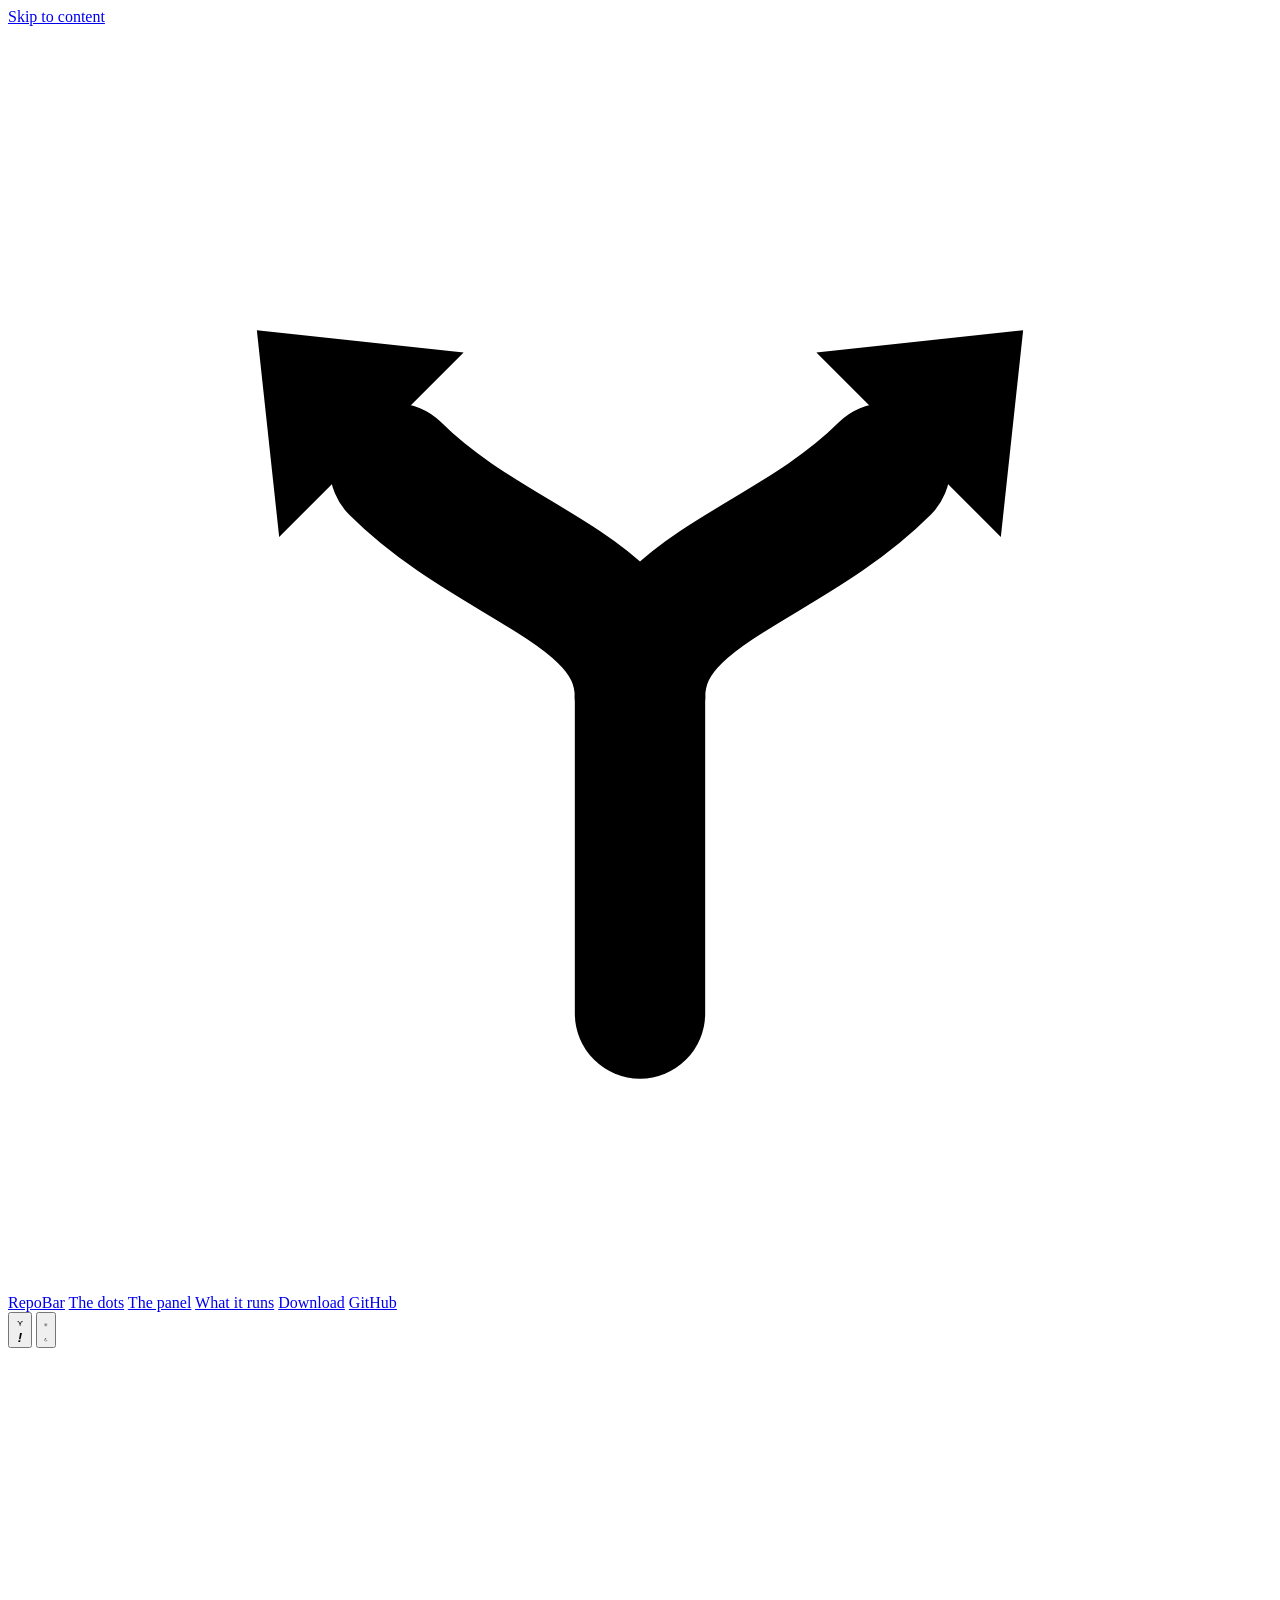
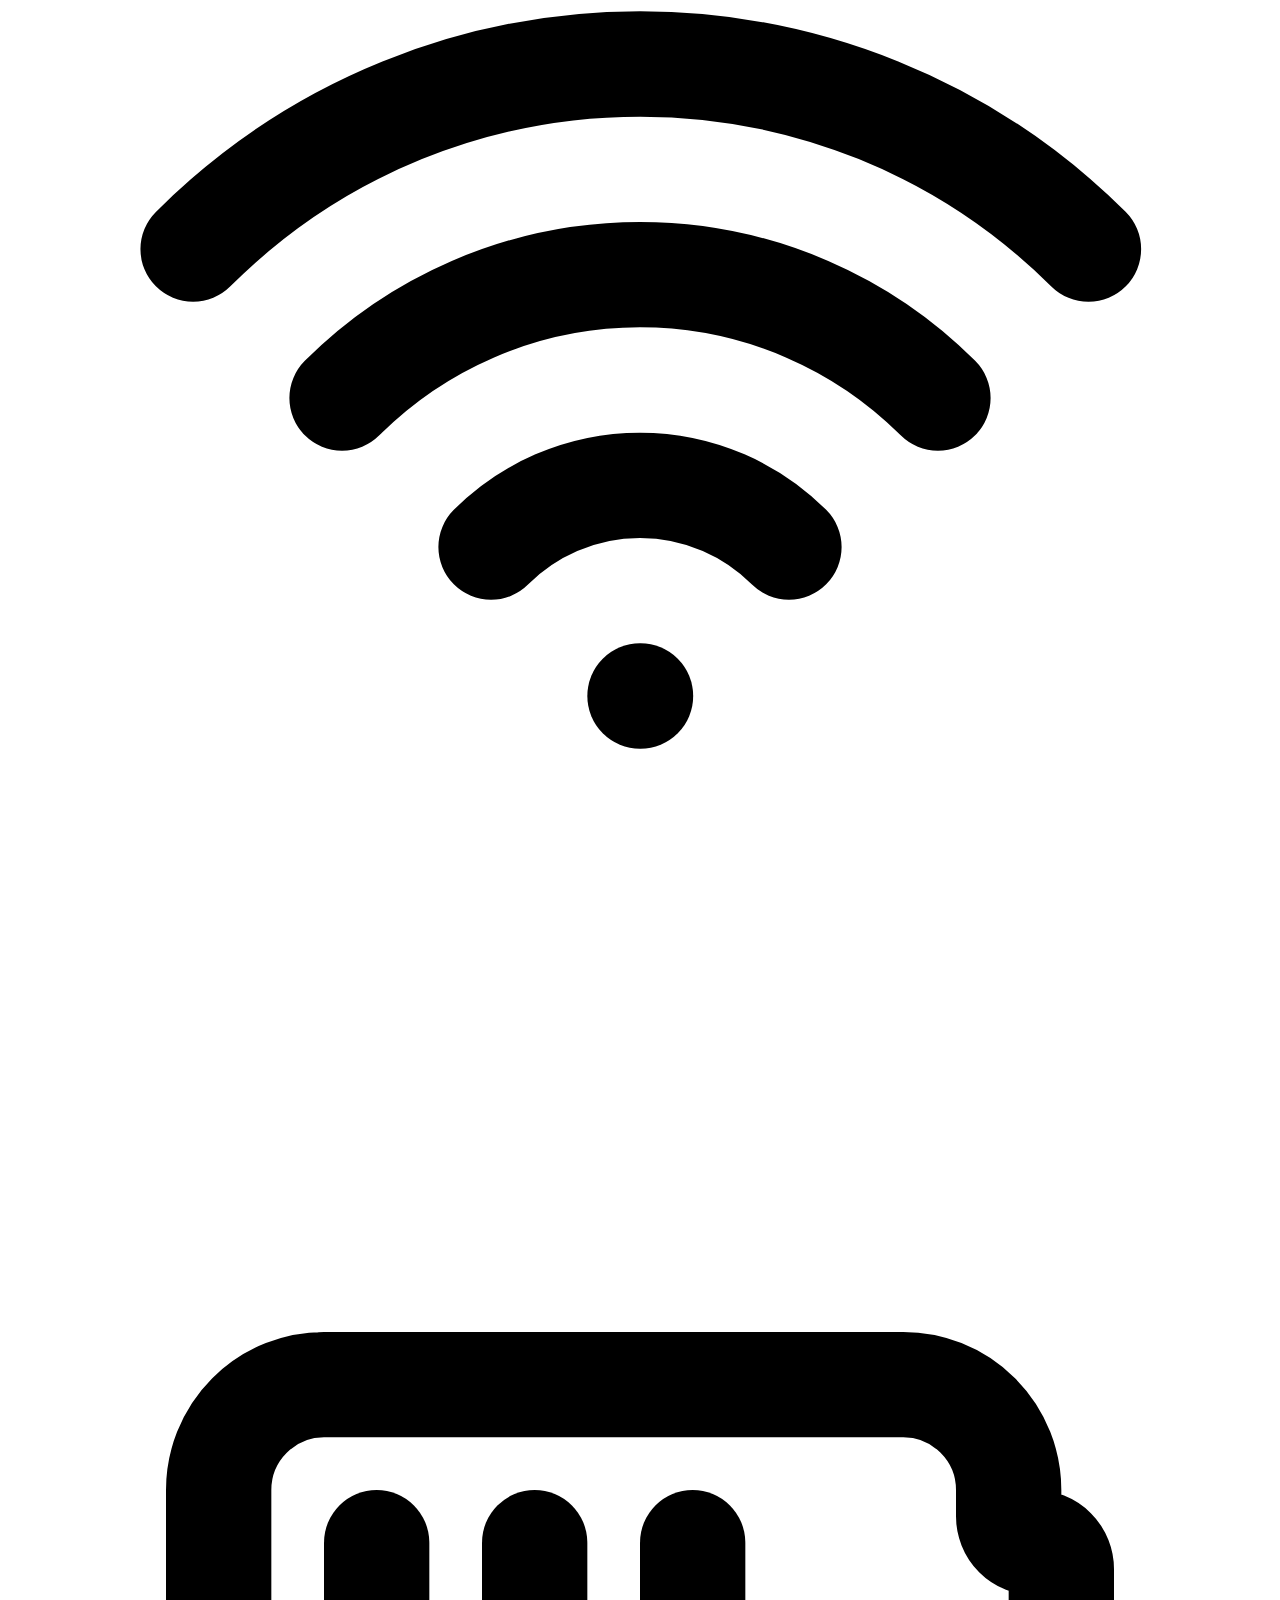
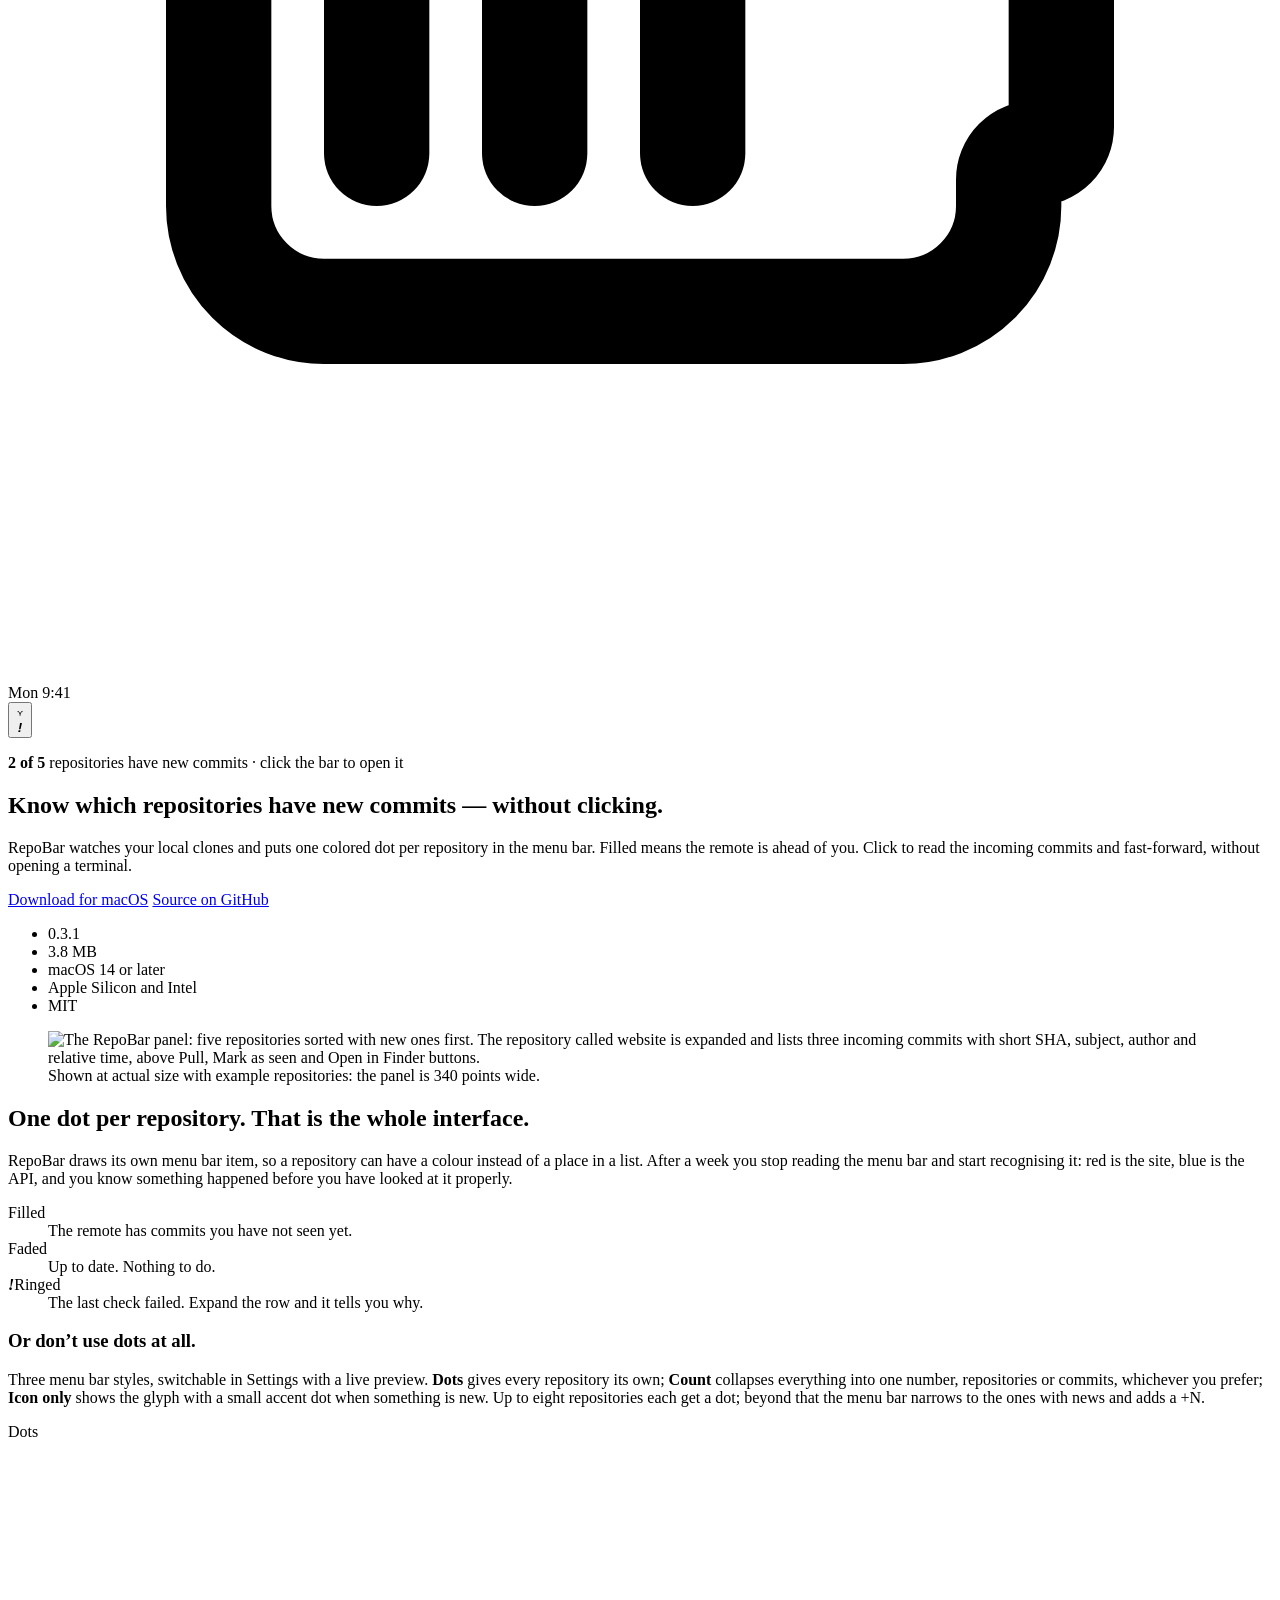
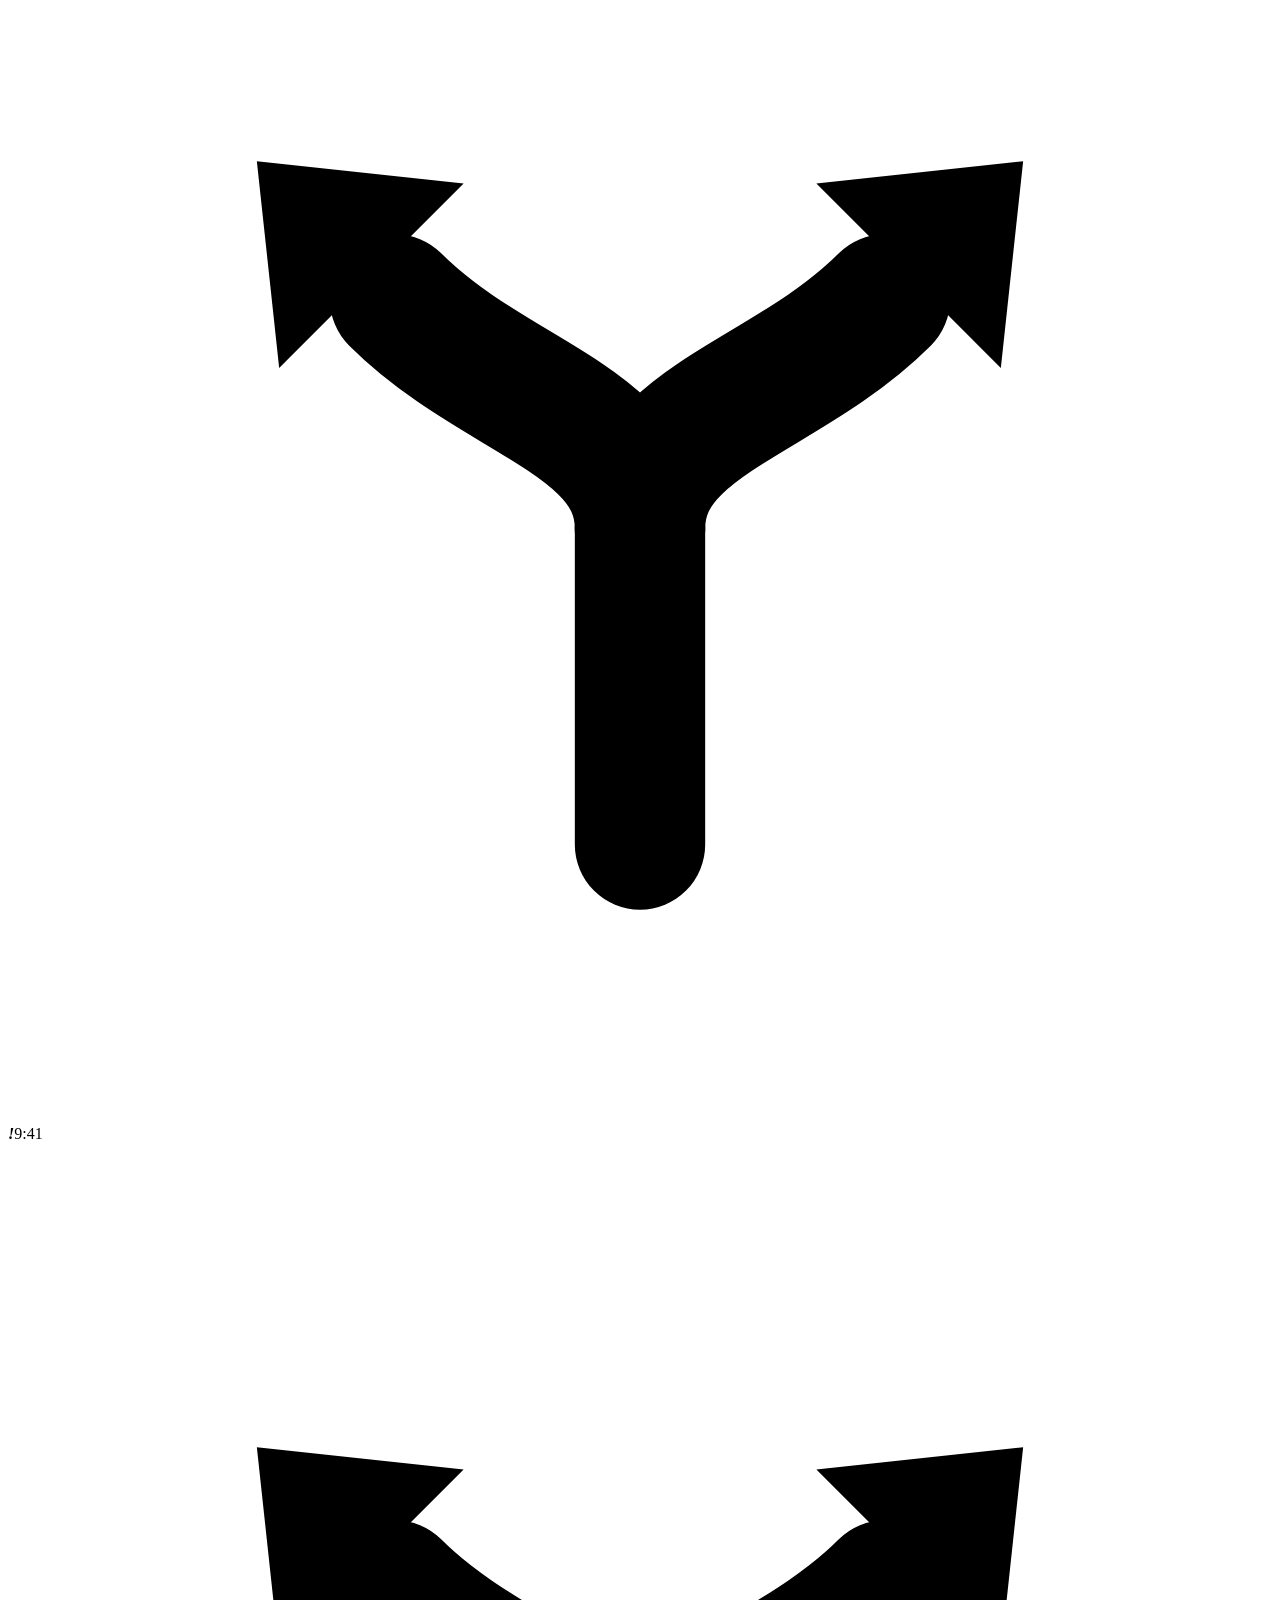
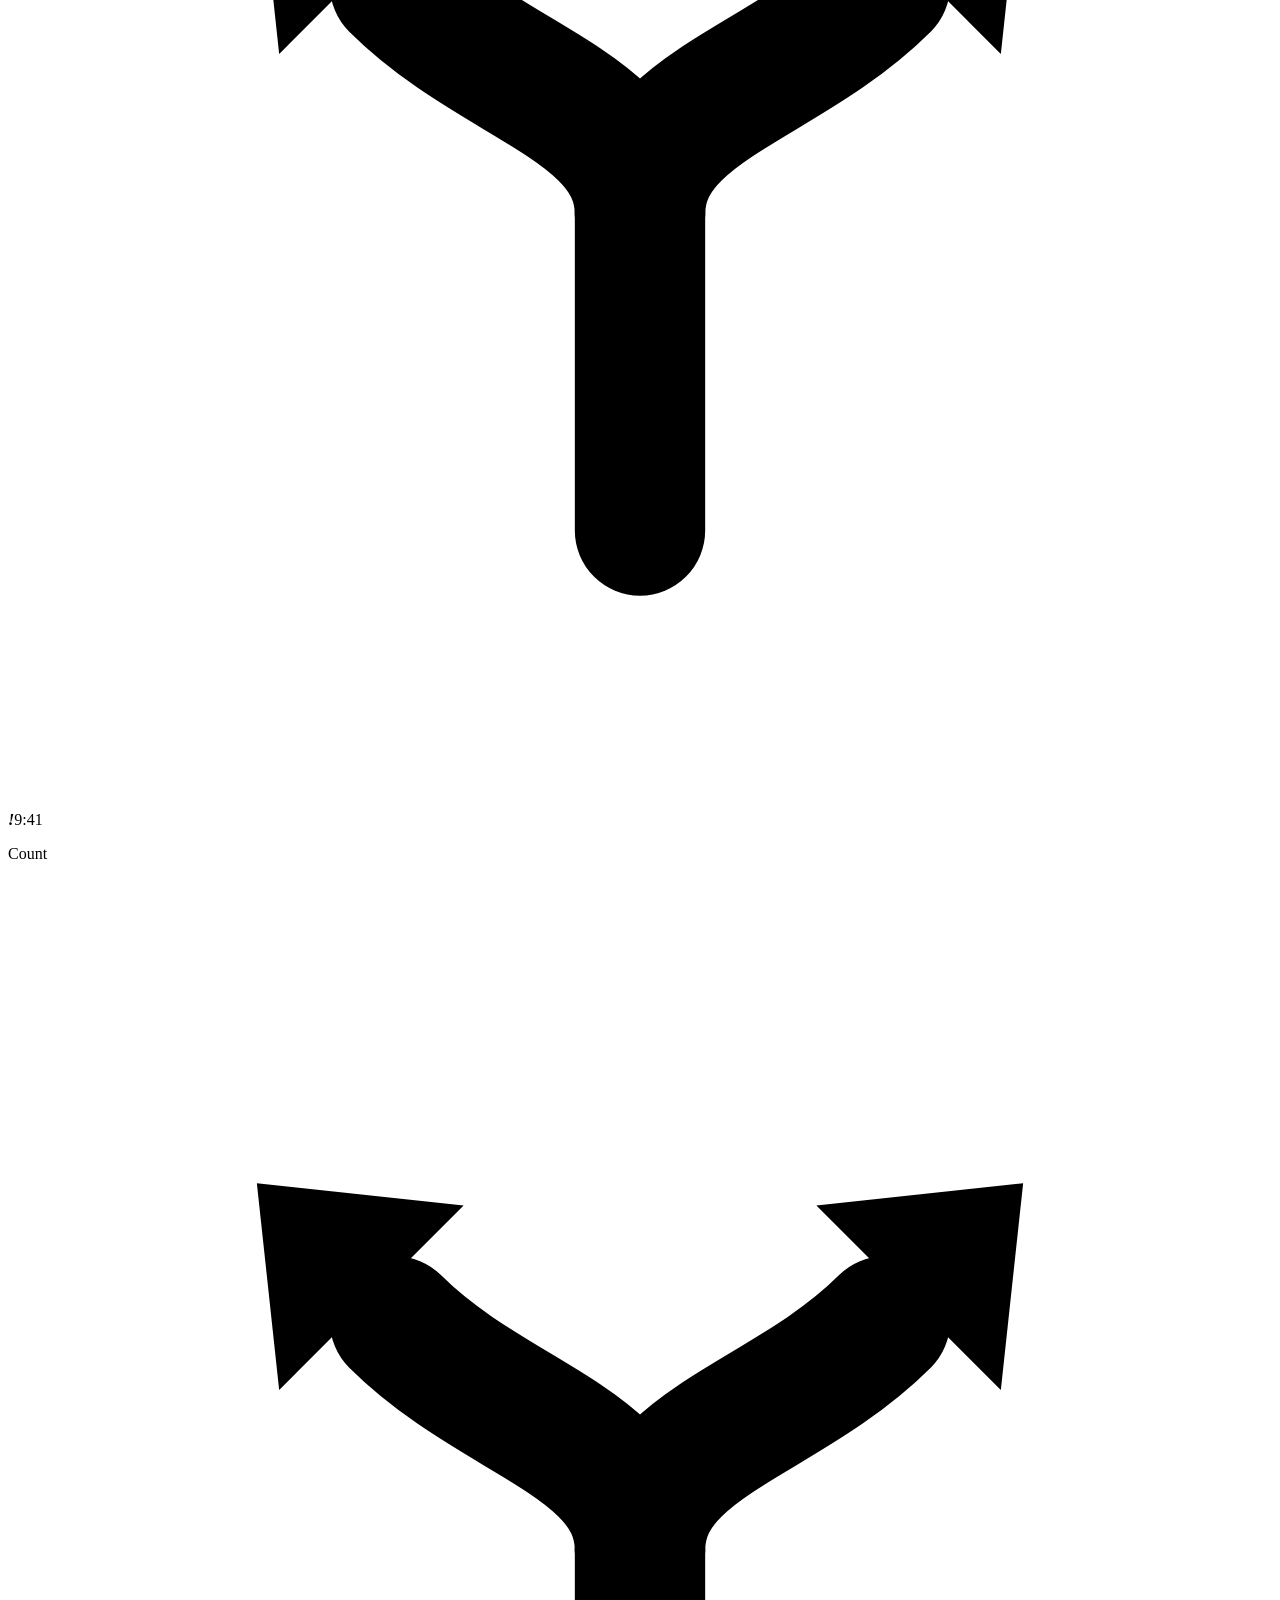
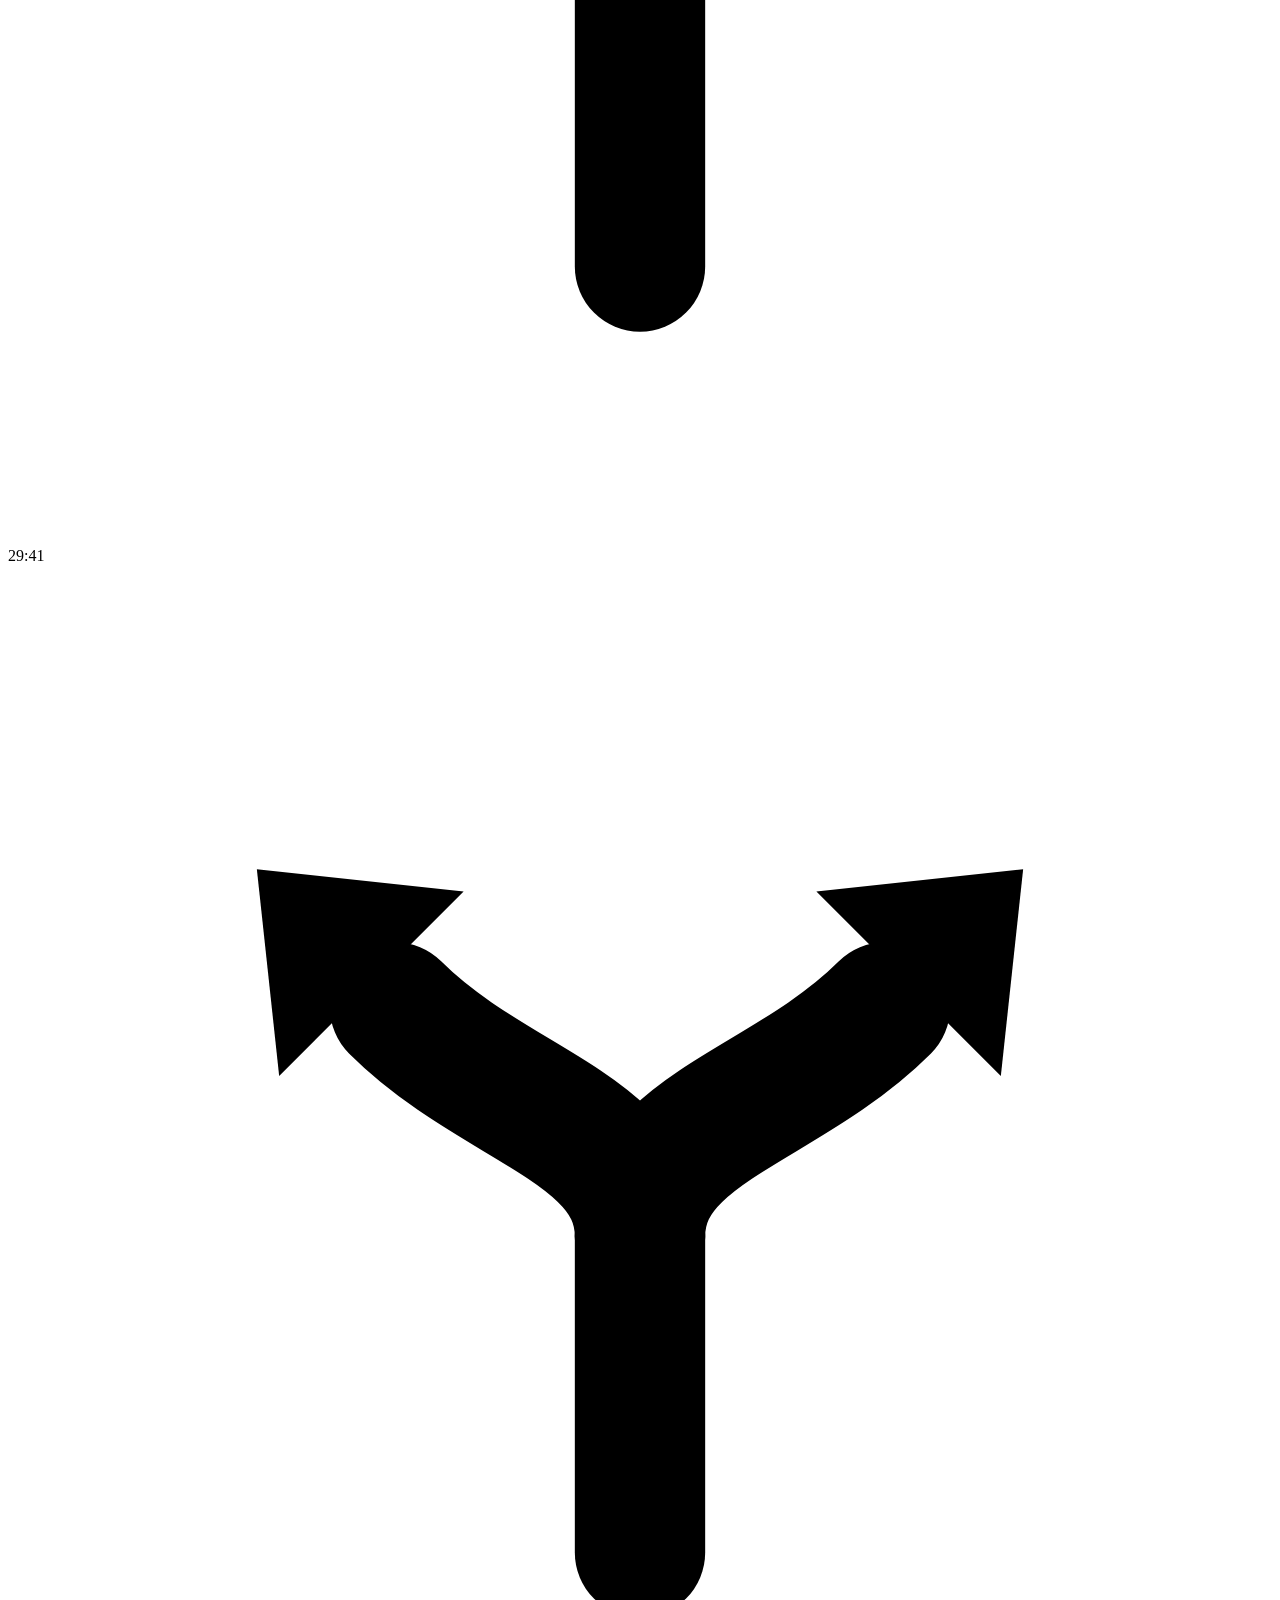
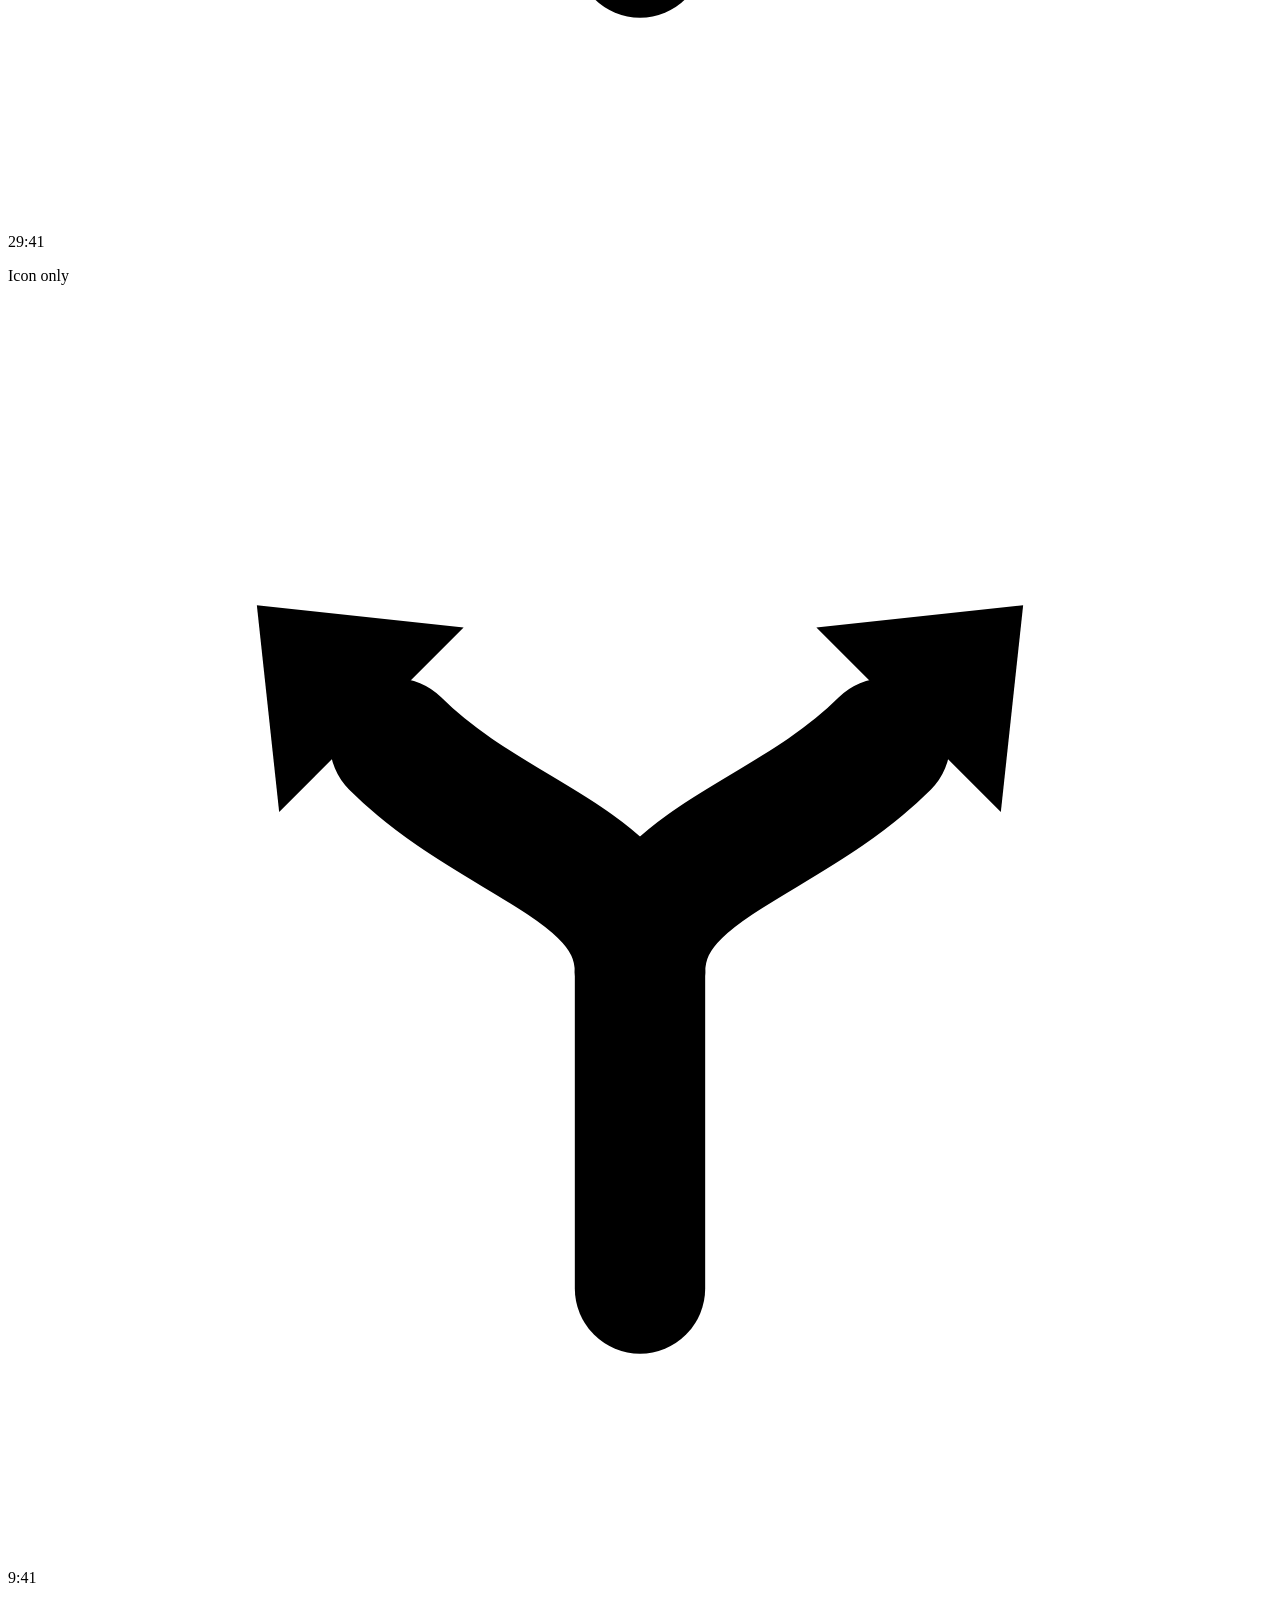
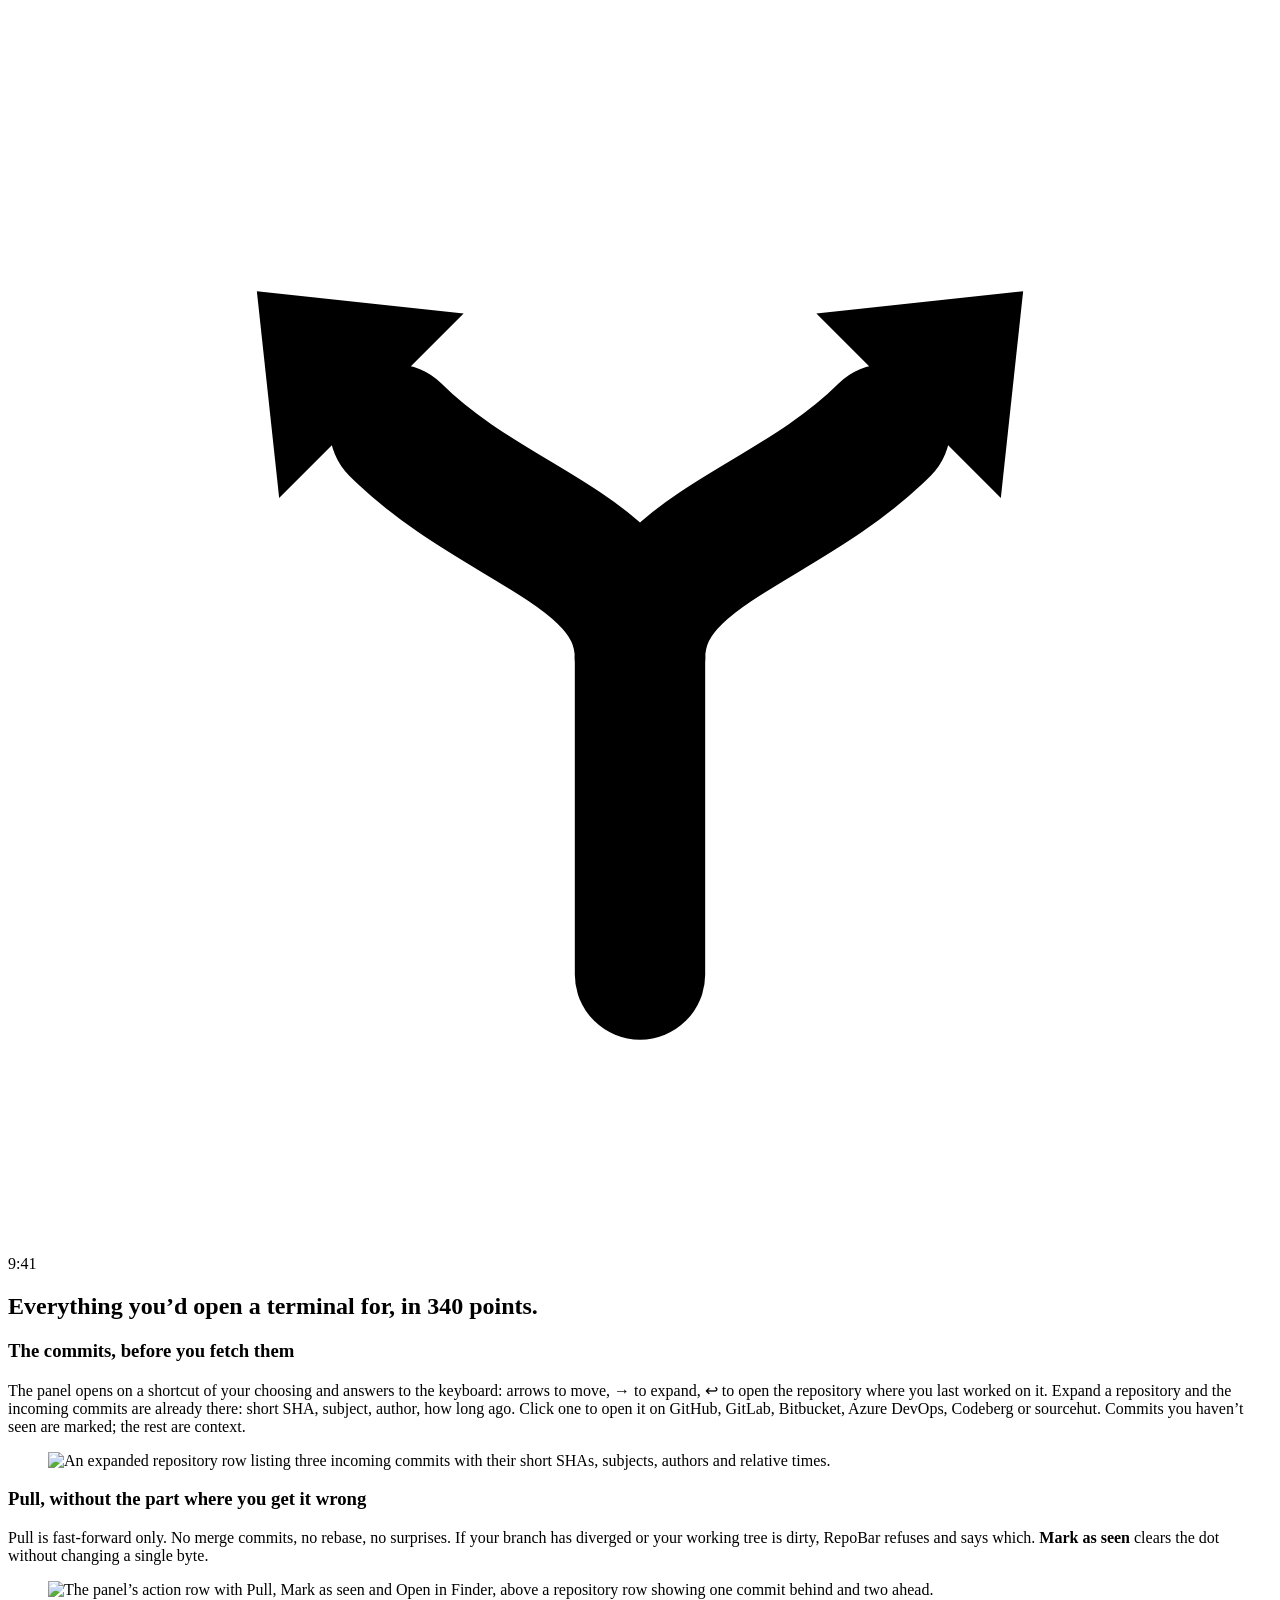
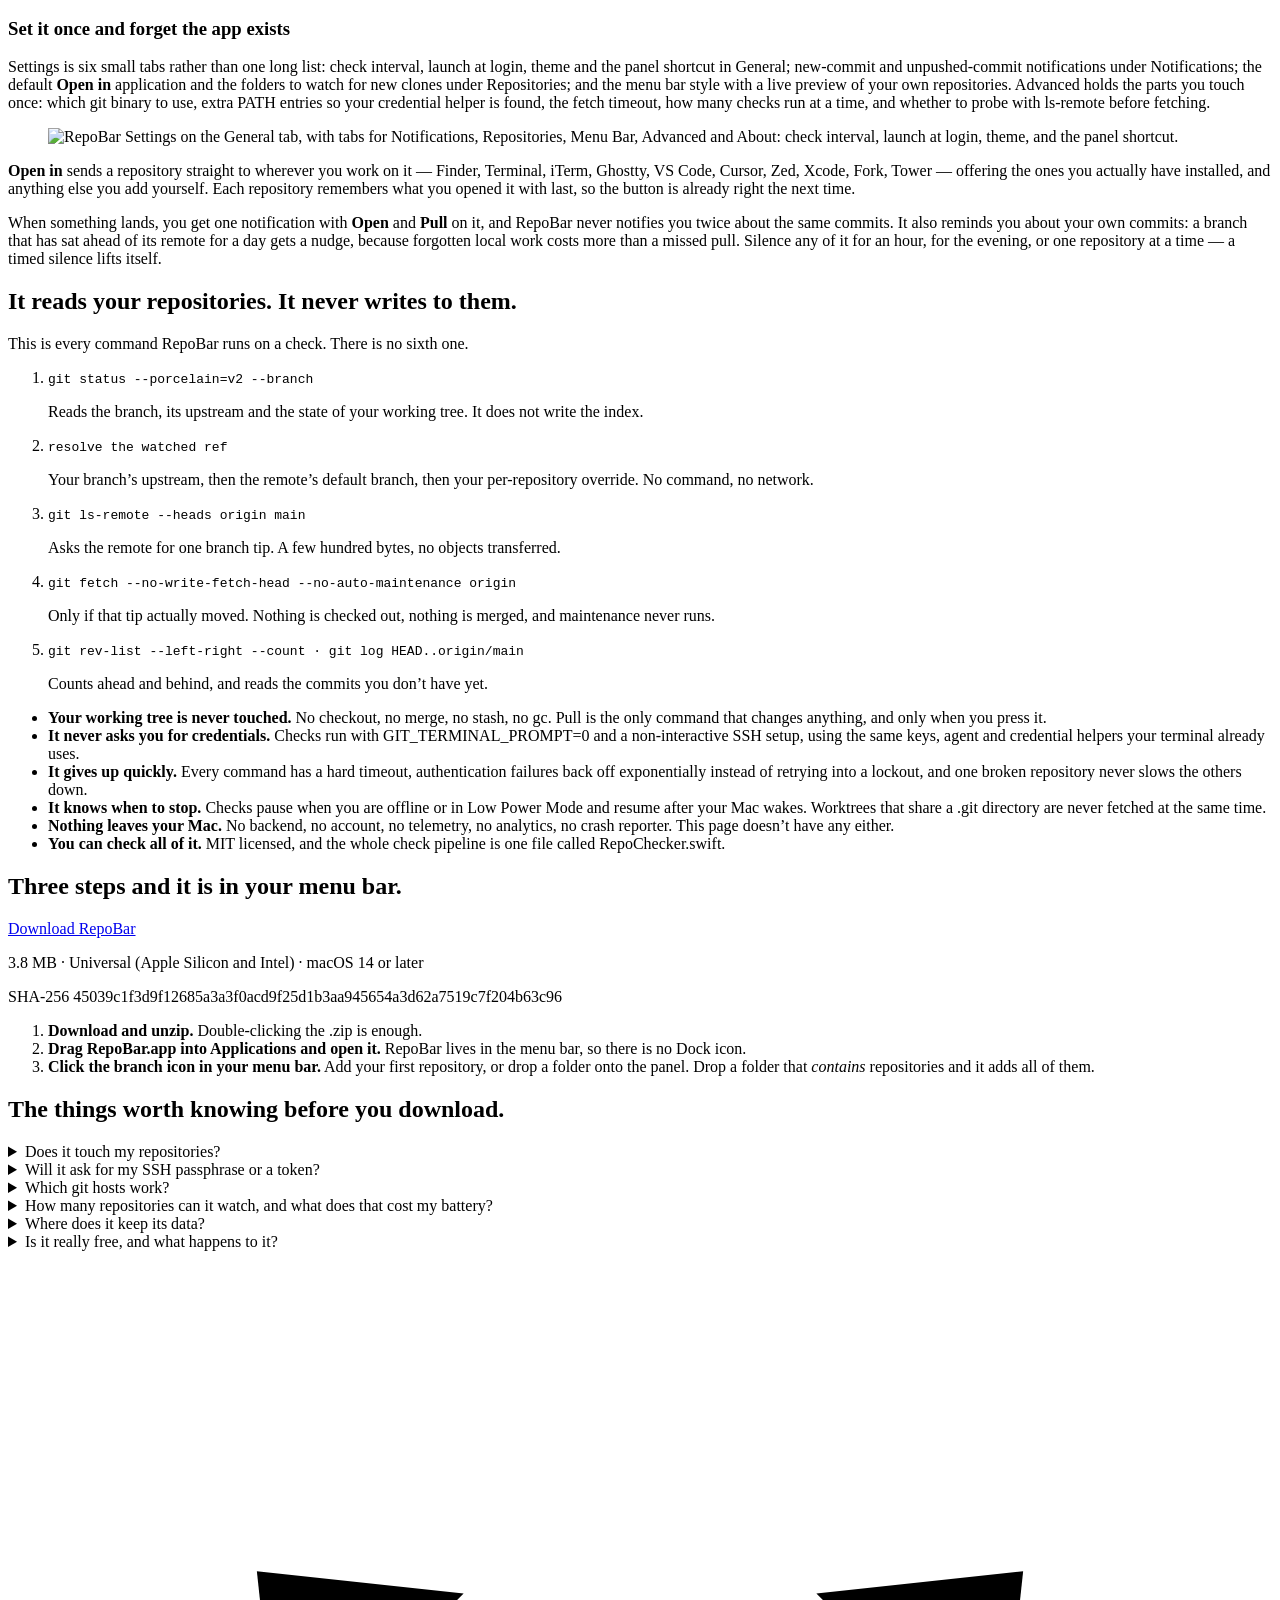
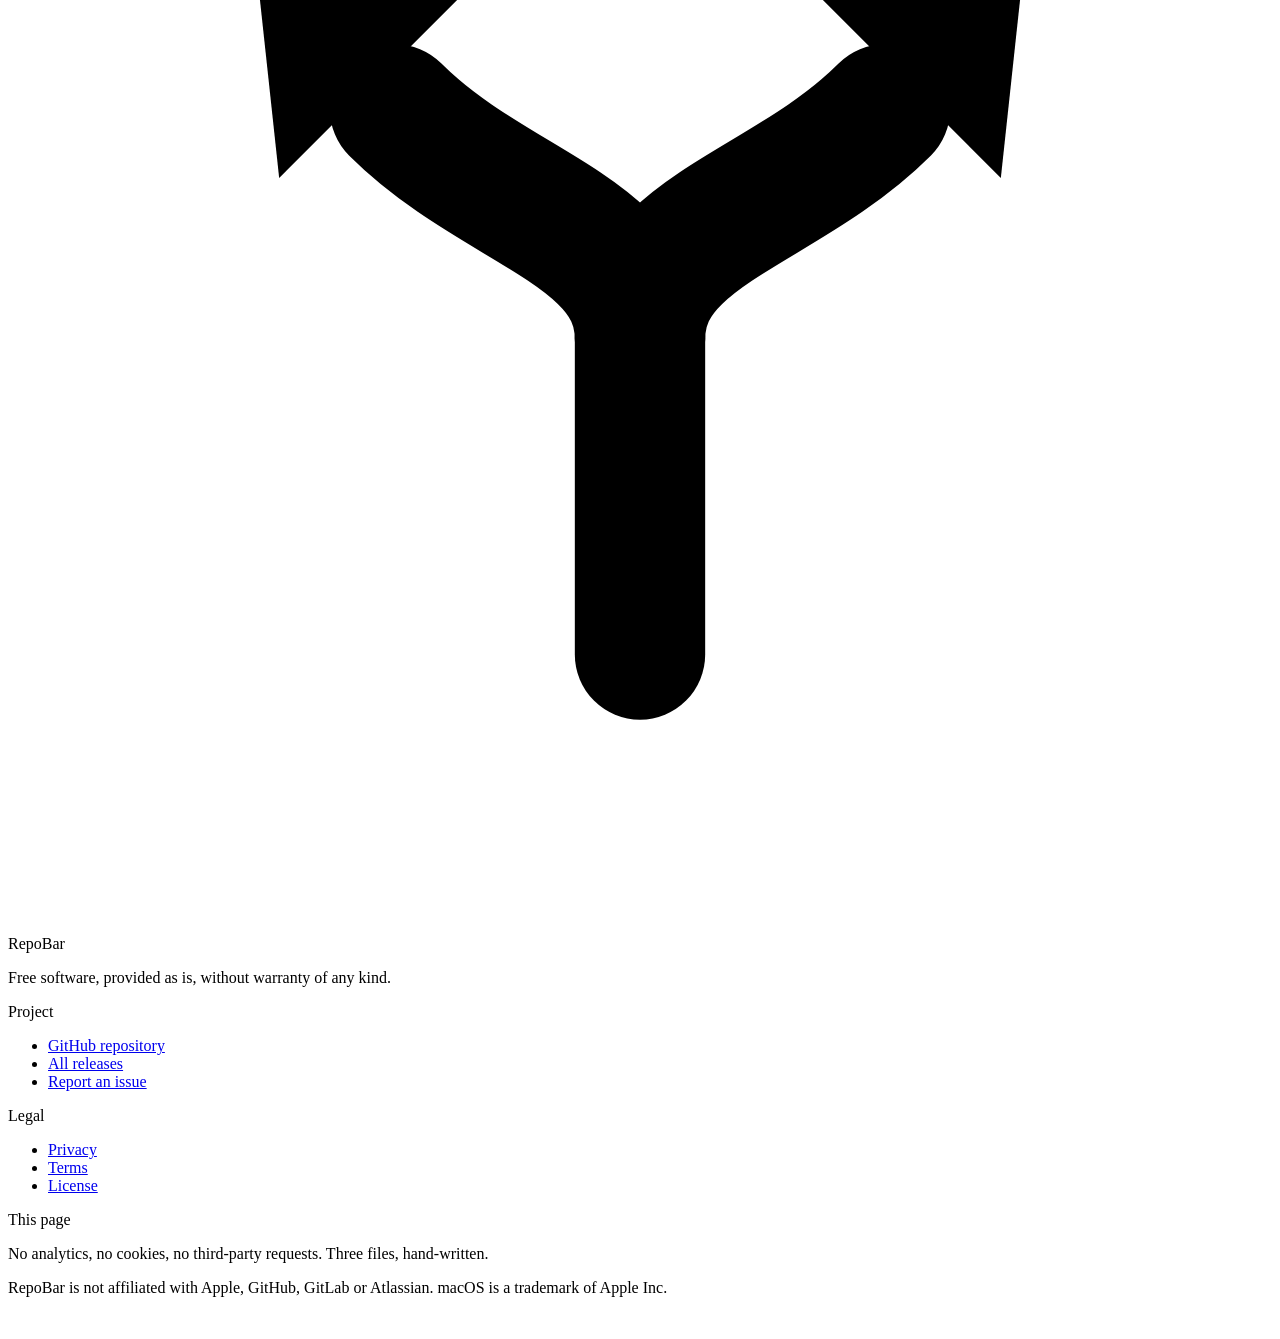
==== commit 142a3421: "Release 0.3.1" ====
--- a/site/index.html
+++ b/site/index.html
@@ -41,7 +41,7 @@
   "url": "https://repobar.greatpixels.com/",
   "applicationCategory": "DeveloperApplication",
   "operatingSystem": "macOS 14.0 or later",
-  "softwareVersion": "0.3.0",
+  "softwareVersion": "0.3.1",
   "datePublished": "2026-08-20",
   "downloadUrl": "https://github.com/aliyar/repobar/releases/latest",
   "installUrl": "https://github.com/aliyar/repobar/releases/latest",
@@ -267,11 +267,11 @@
       <p class="lead">RepoBar watches your local clones and puts one colored dot per repository in the menu bar. Filled means the remote is ahead of you. Click to read the incoming commits and fast-forward, without opening a terminal.</p>
 
       <div class="cta">
-        <a class="btn btn--lg" href="https://github.com/aliyar/repobar/releases/download/v0.3.0/RepoBar-0.3.0.zip">Download for macOS</a>
+        <a class="btn btn--lg" href="https://github.com/aliyar/repobar/releases/download/v0.3.1/RepoBar-0.3.1.zip">Download for macOS</a>
         <a class="btn btn--ghost btn--lg" href="https://github.com/aliyar/repobar" target="_blank" rel="noopener">Source on GitHub</a>
       </div>
       <ul class="req" aria-label="Requirements">
-        <li>0.3.0</li><li>3.8 MB</li><li>macOS 14 or later</li><li>Apple Silicon and Intel</li><li>MIT</li>
+        <li>0.3.1</li><li>3.8 MB</li><li>macOS 14 or later</li><li>Apple Silicon and Intel</li><li>MIT</li>
       </ul>
       </div>
 
@@ -435,9 +435,9 @@
       <h2>Three steps and it is in your menu bar.</h2>
 
       <div class="dl">
-        <a class="btn btn--lg" href="https://github.com/aliyar/repobar/releases/download/v0.3.0/RepoBar-0.3.0.zip">Download RepoBar</a>
+        <a class="btn btn--lg" href="https://github.com/aliyar/repobar/releases/download/v0.3.1/RepoBar-0.3.1.zip">Download RepoBar</a>
         <p class="dl-meta">3.8 MB · Universal (Apple Silicon and Intel) · macOS 14 or later</p>
-        <p class="dl-sha">SHA-256 <span class="mono">edb5f7f0d204661dc0a9aa034e2ec058eb09e76eeb4e67b8cd3163862ccc5061</span></p>
+        <p class="dl-sha">SHA-256 <span class="mono">45039c1f3d9f12685a3a3f0acd9f25d1b3aa945654a3d62a7519c7f204b63c96</span></p>
       </div>
 
       <ol class="steps">
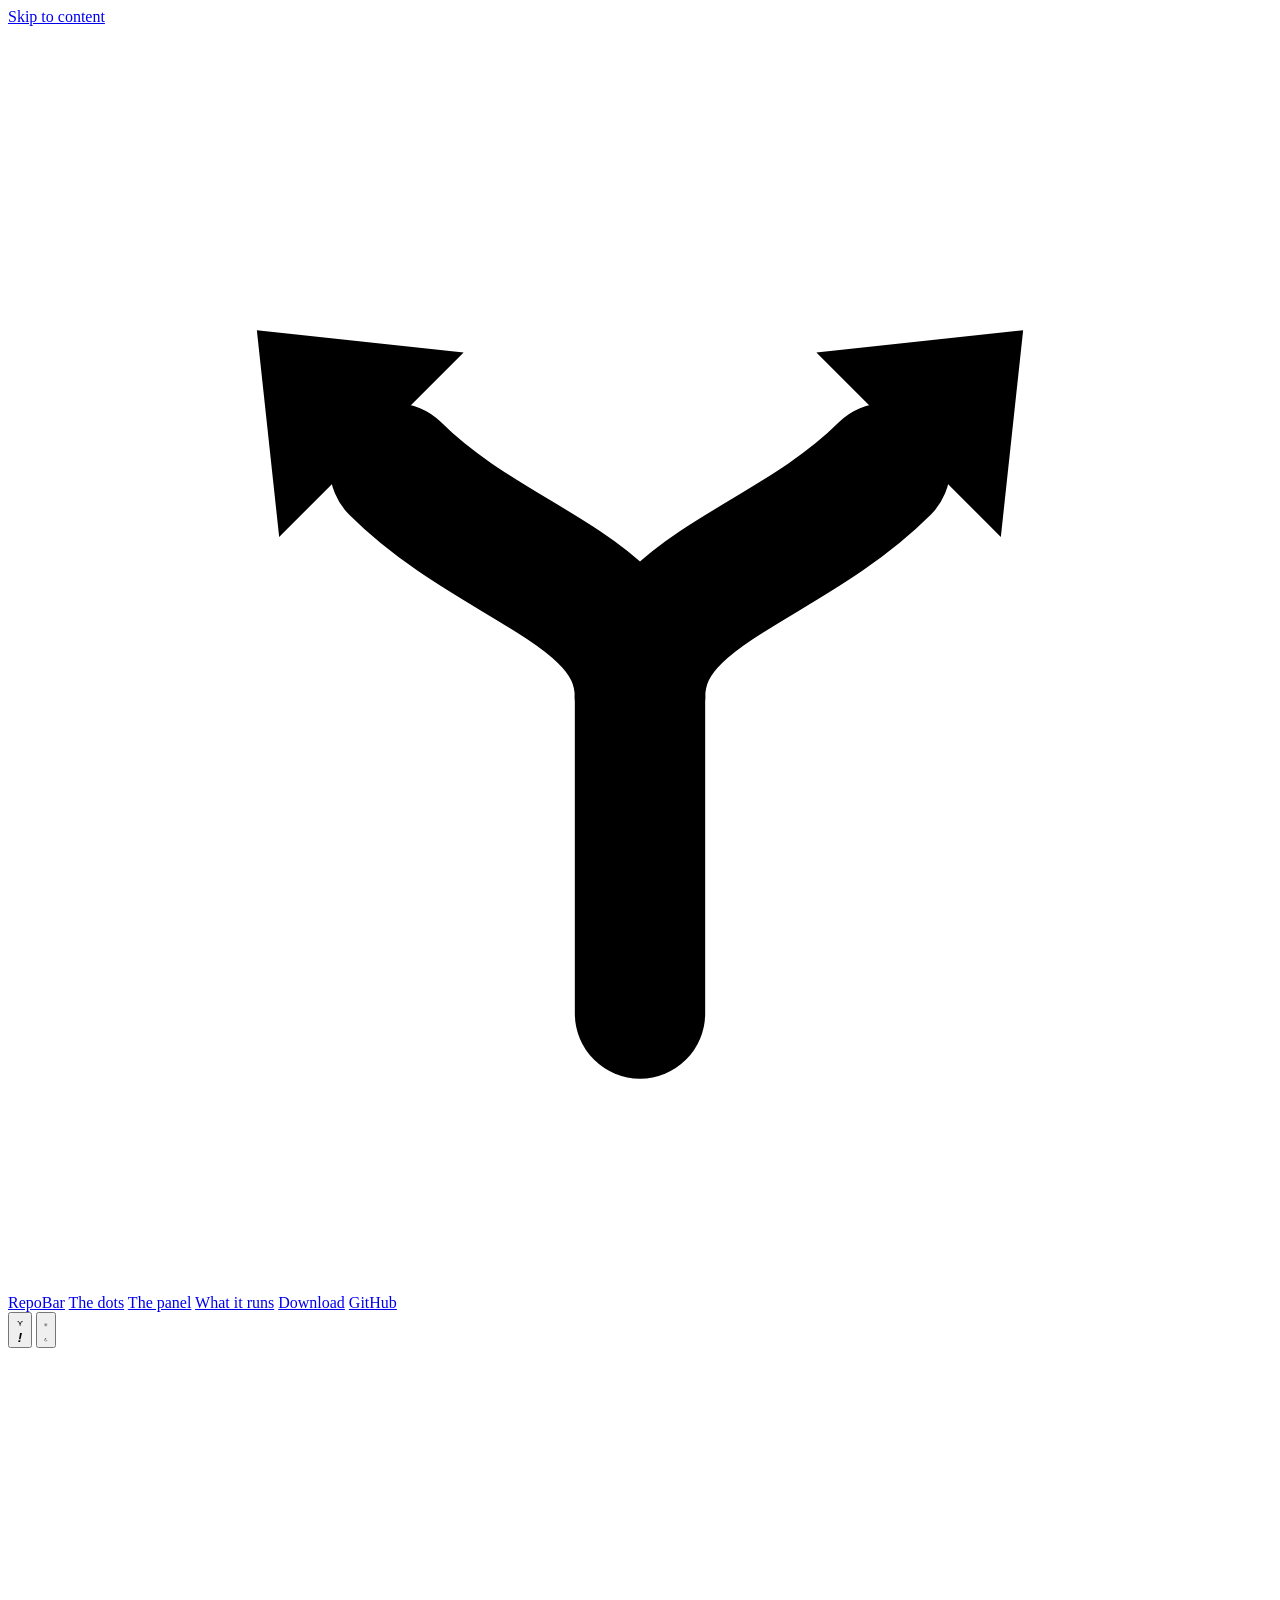
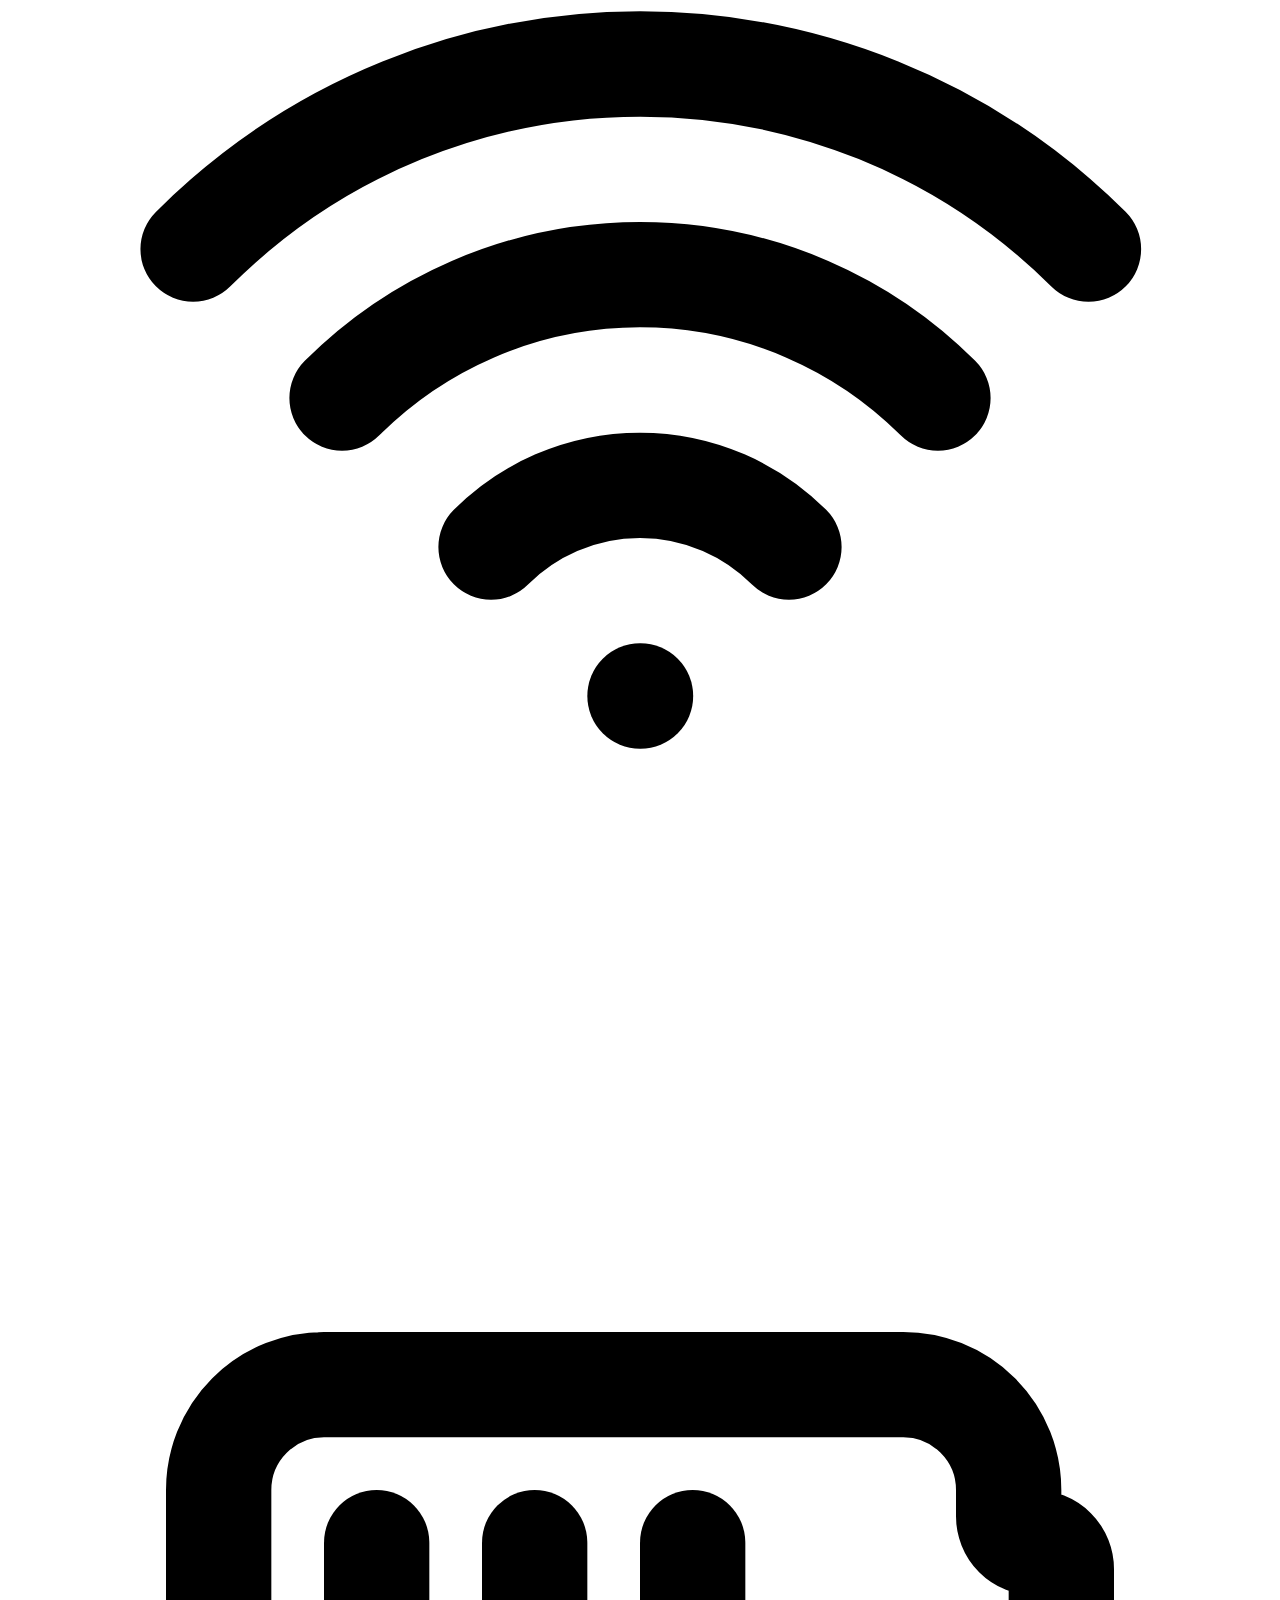
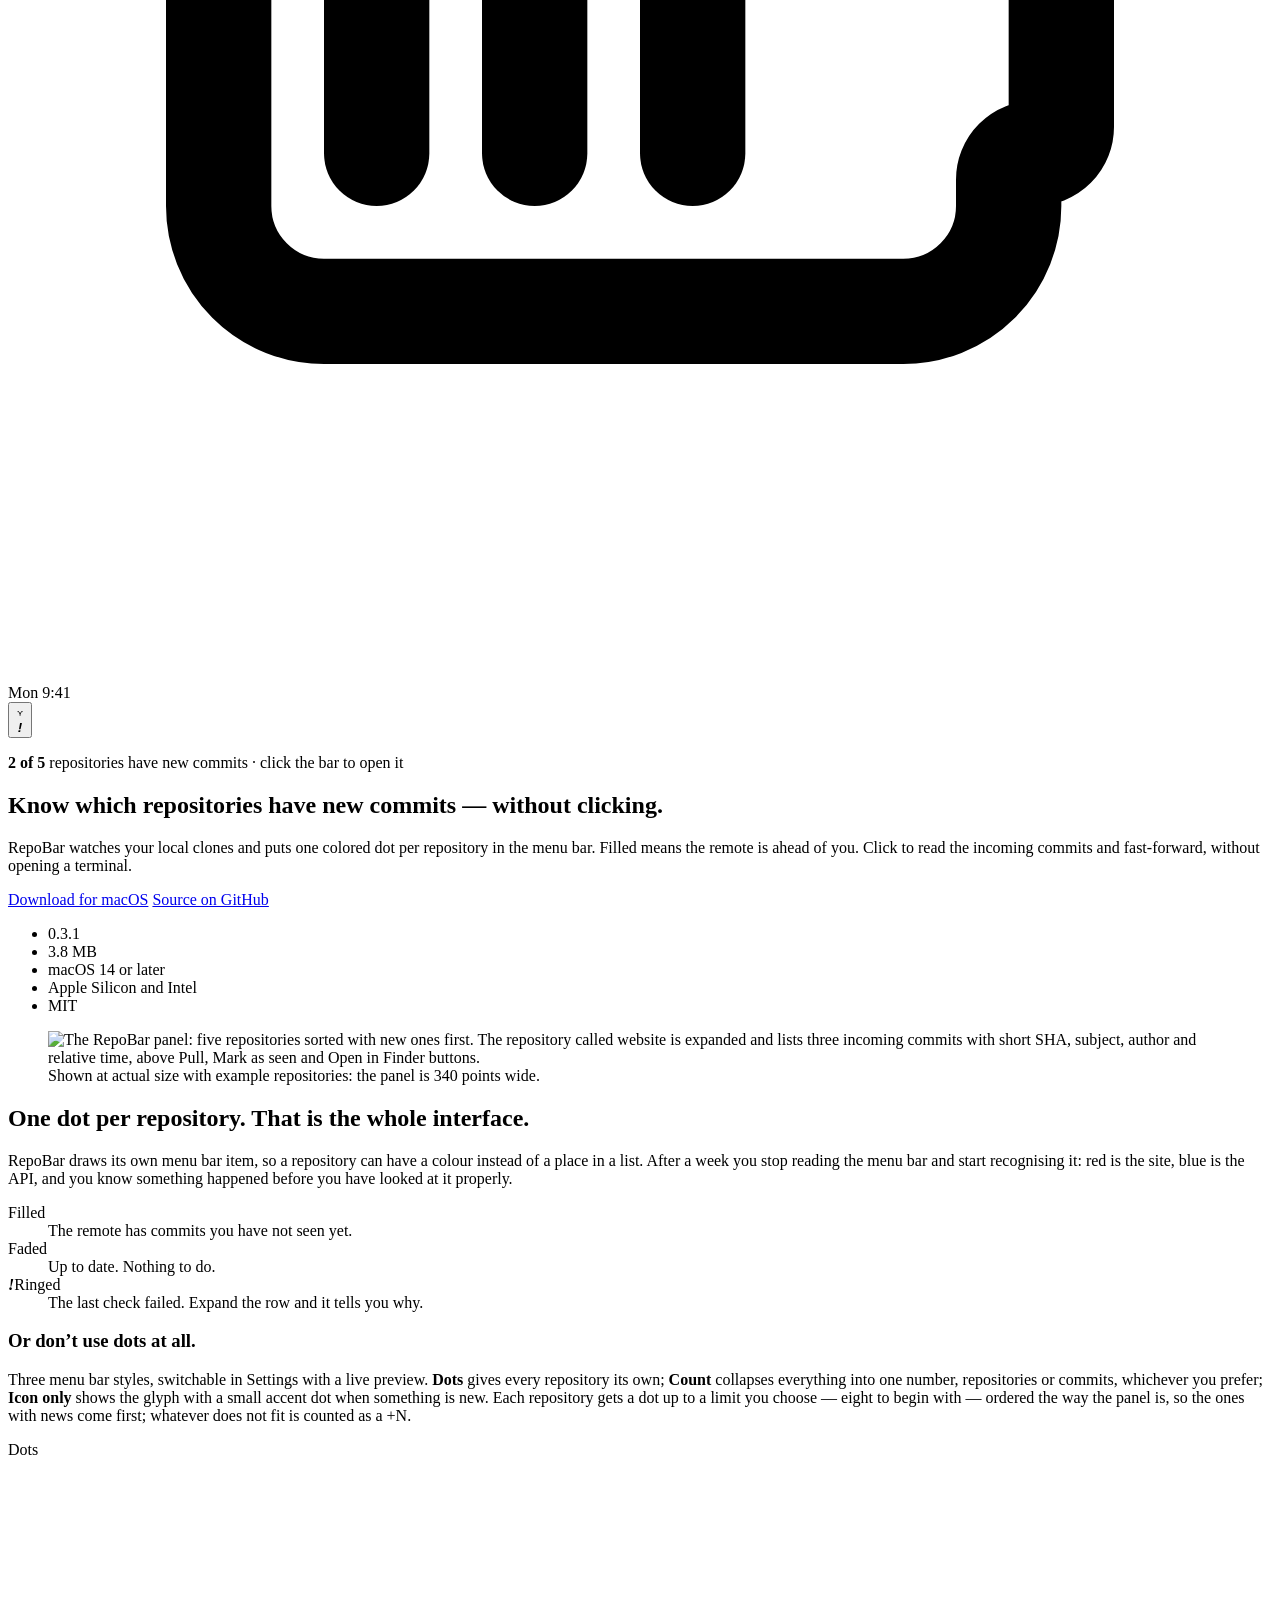
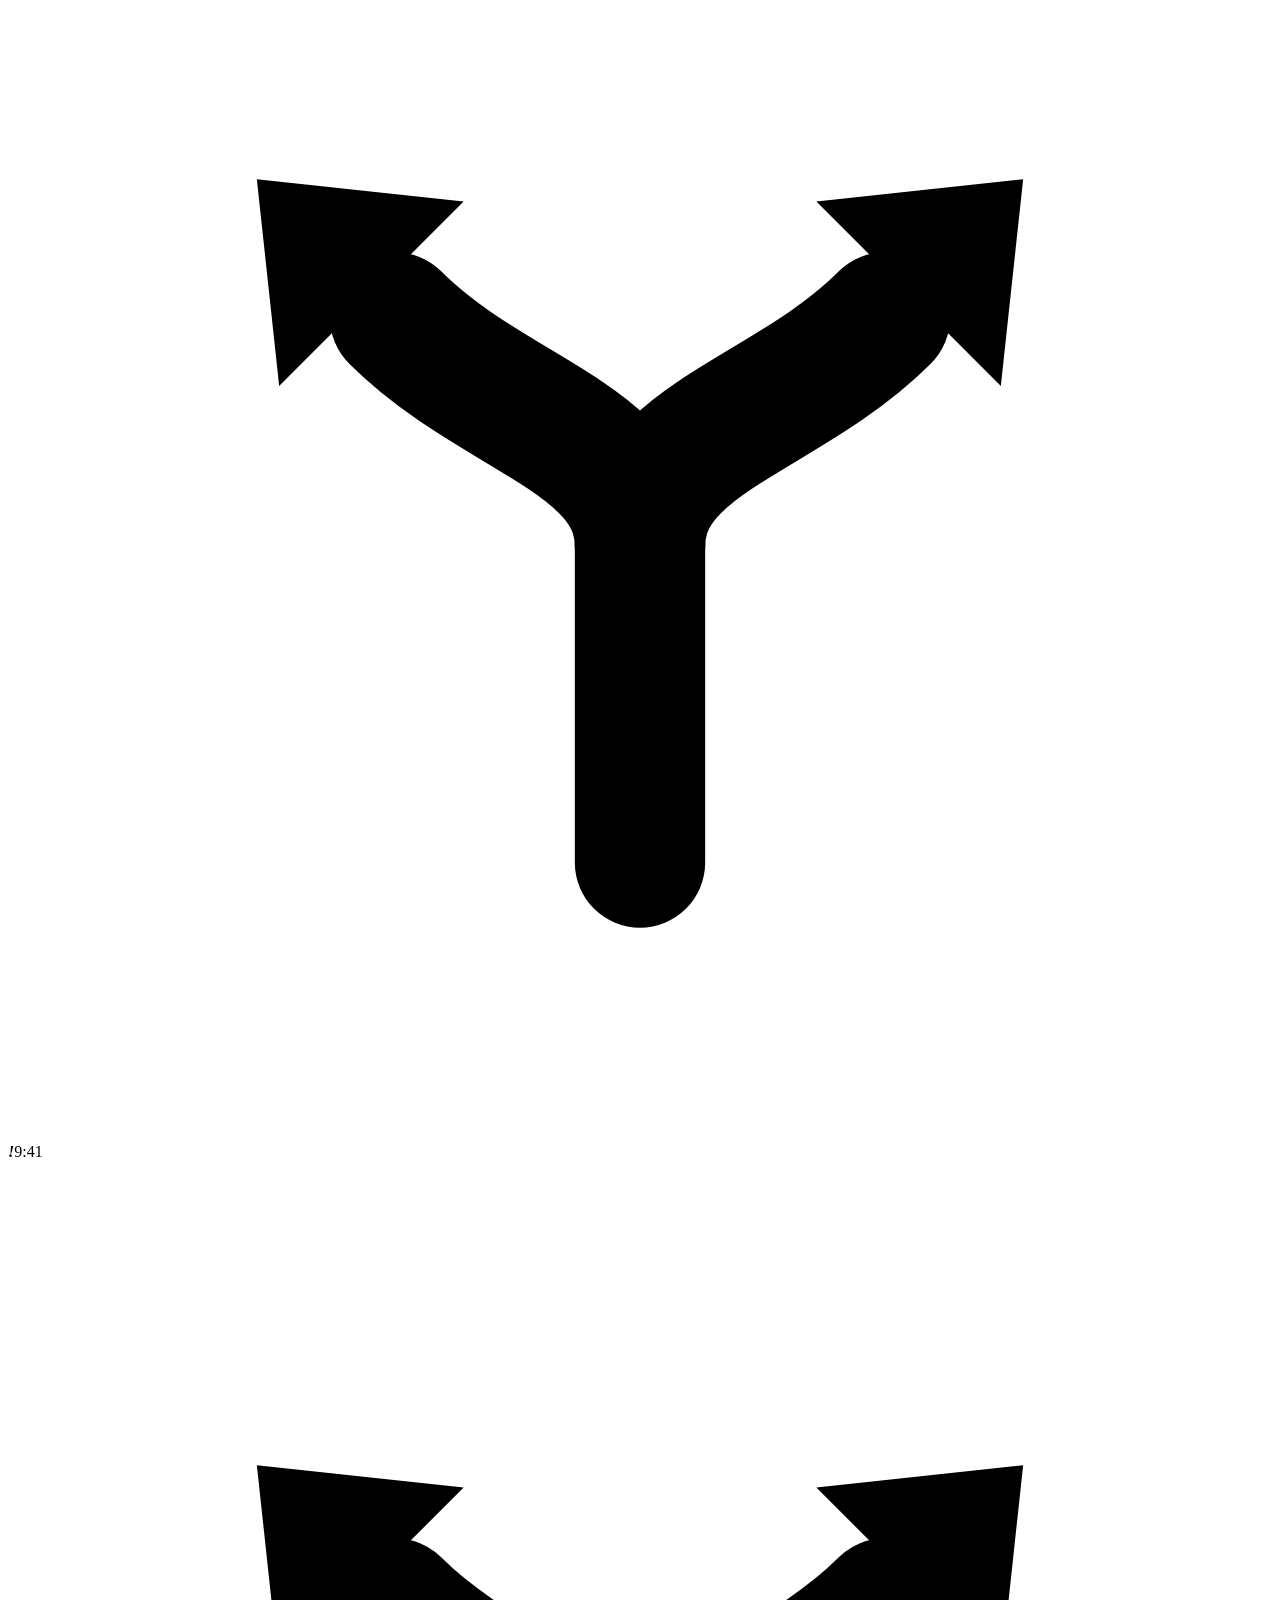
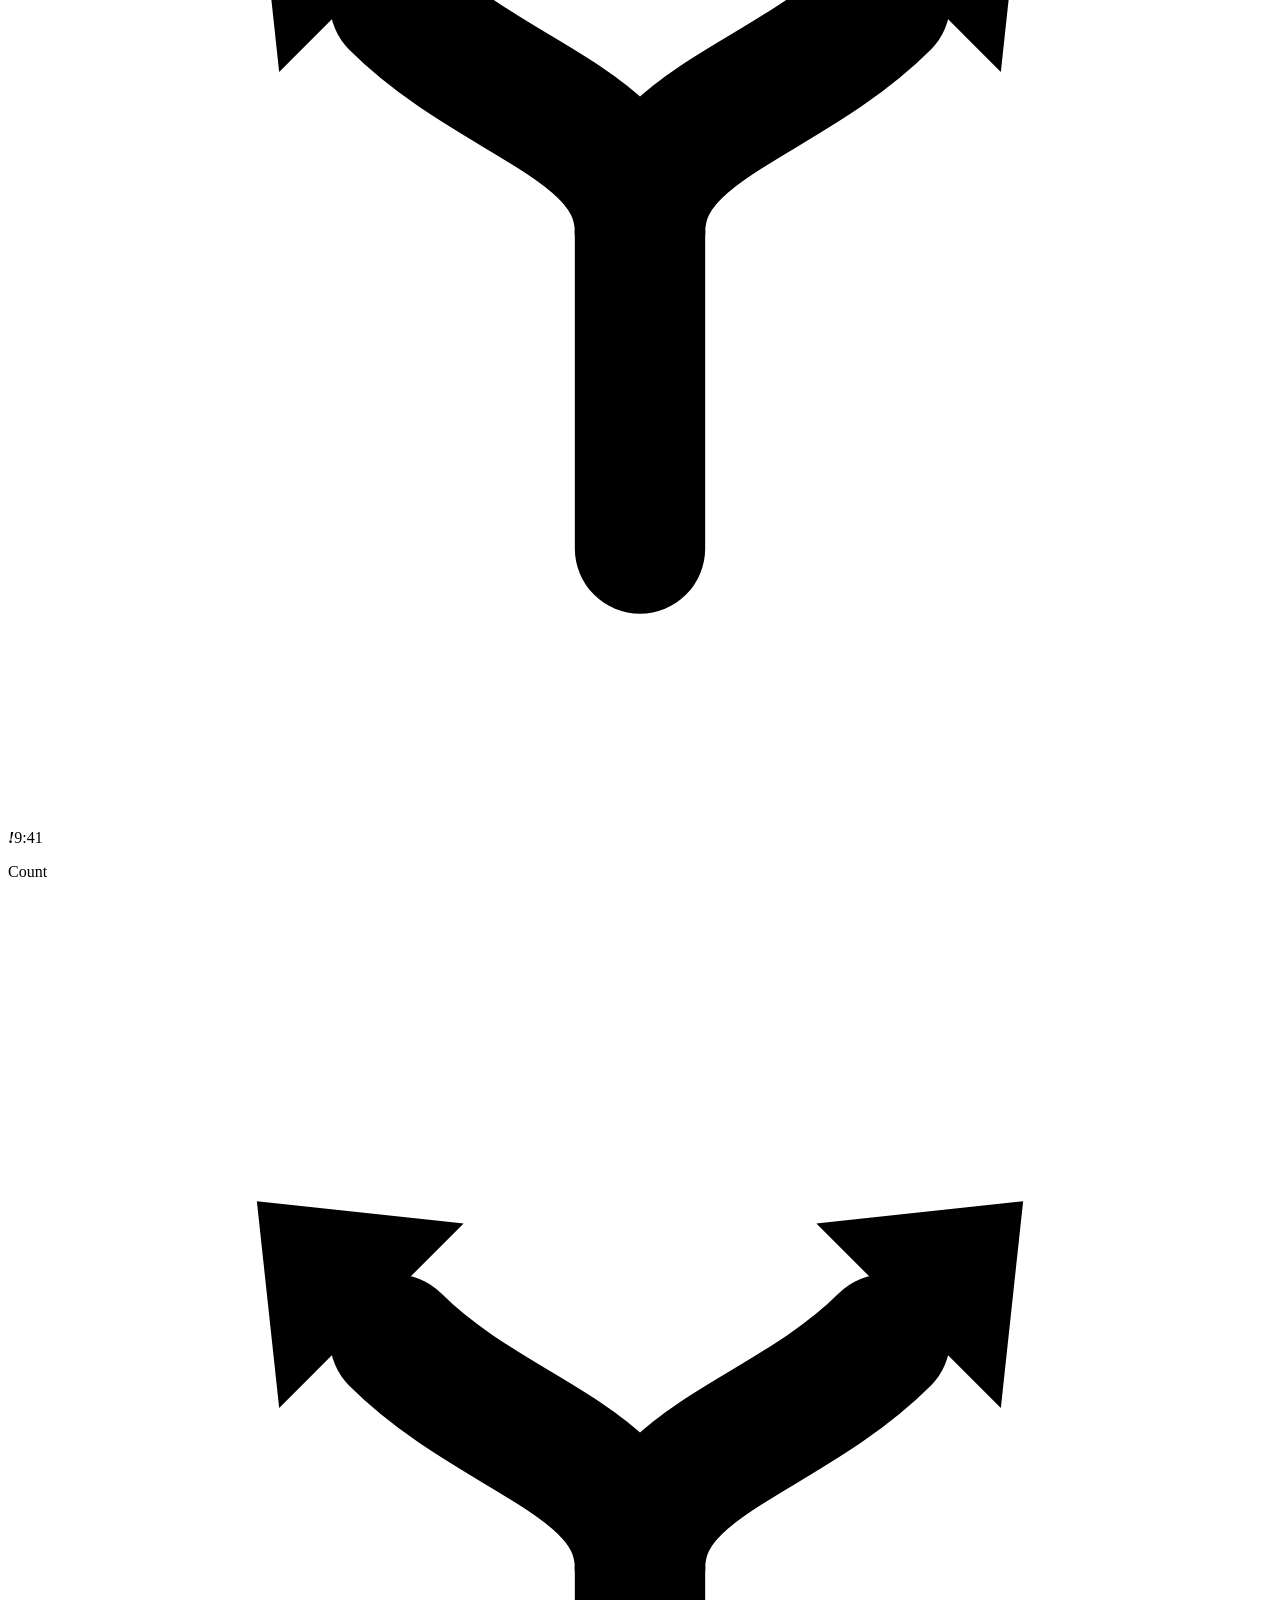
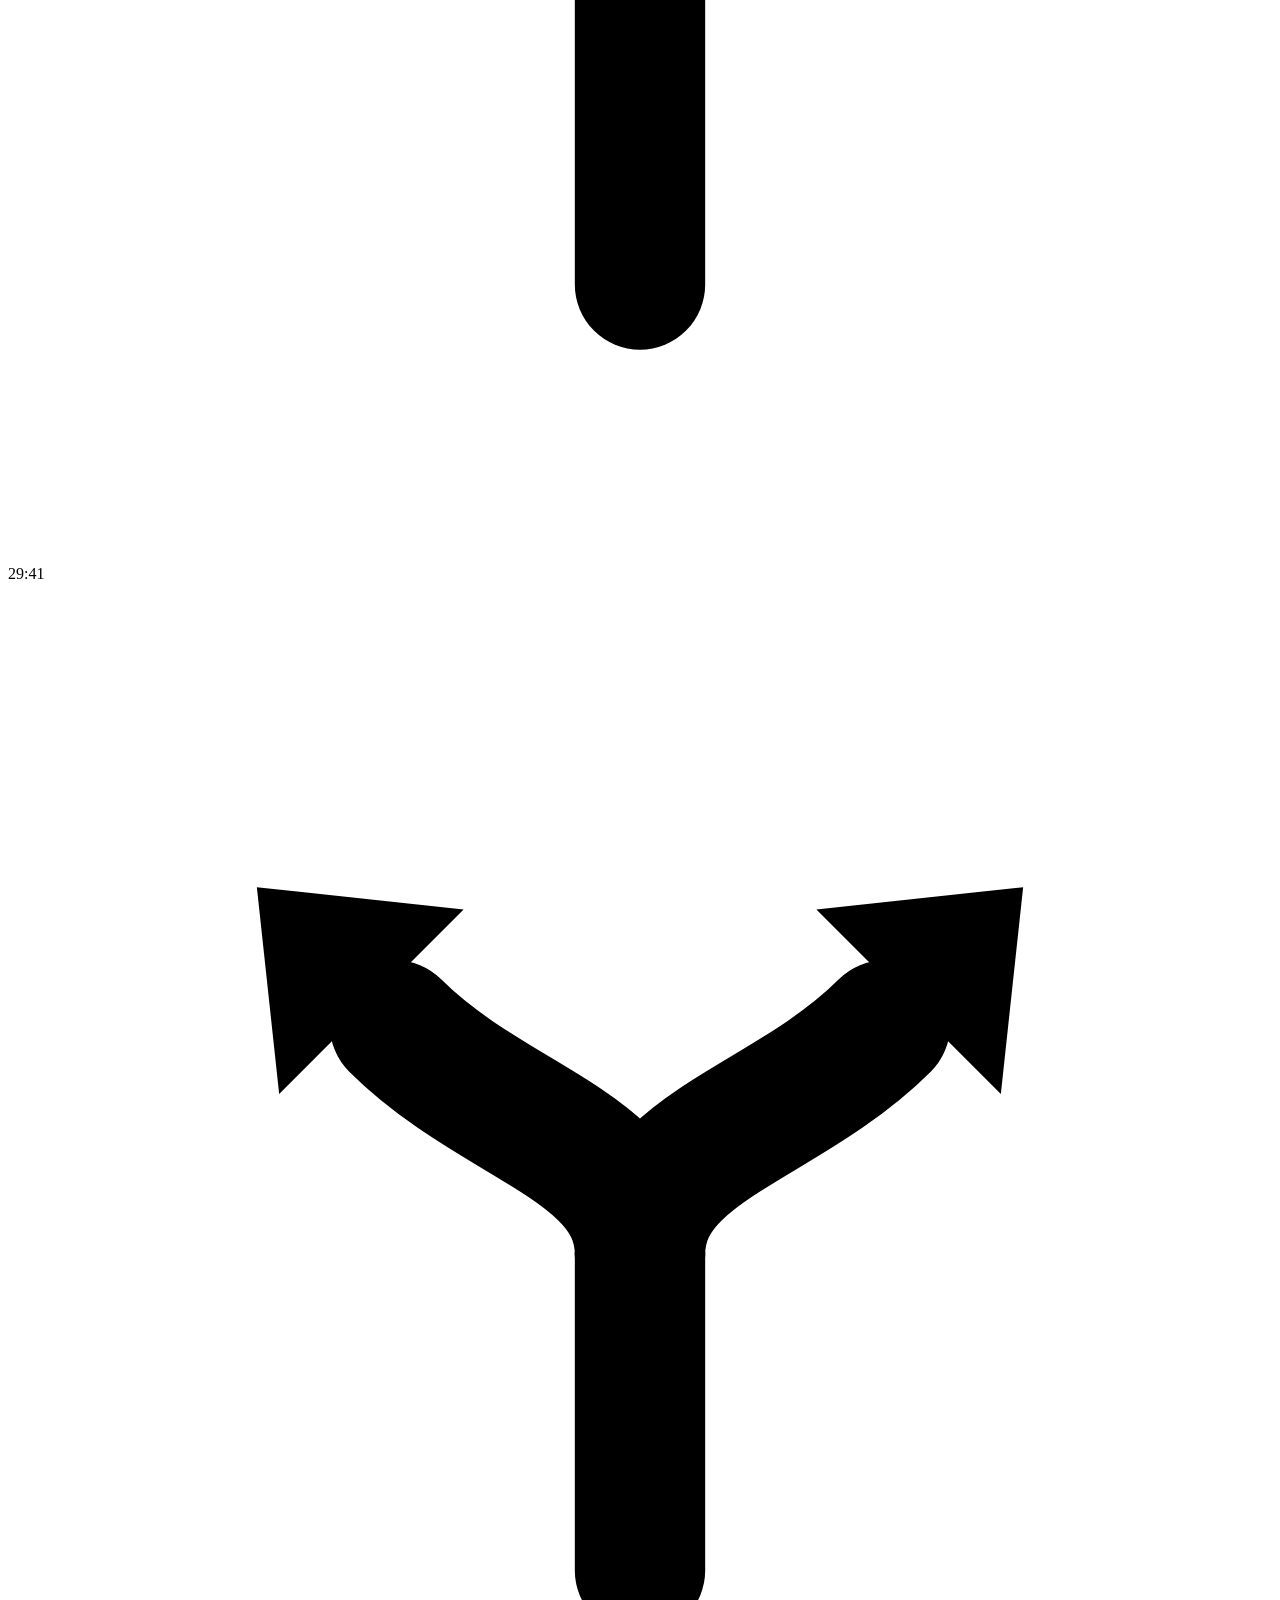
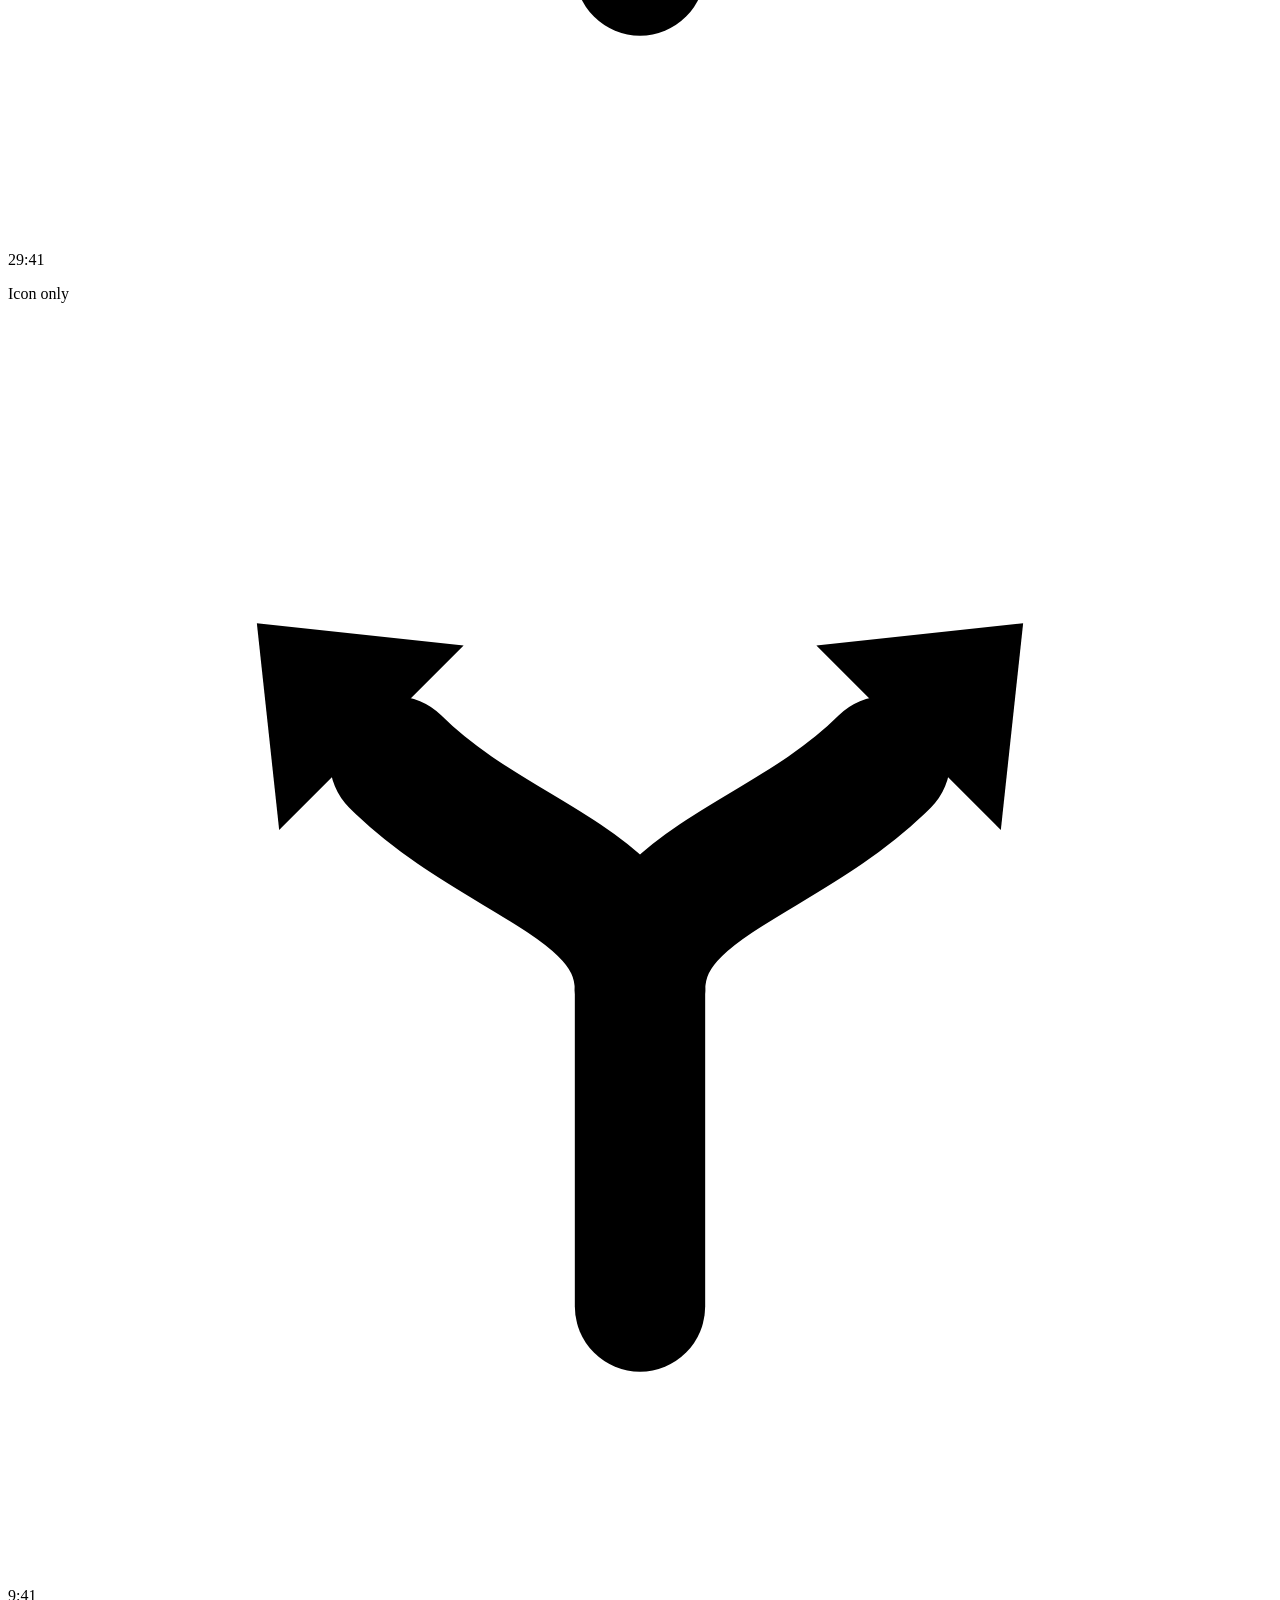
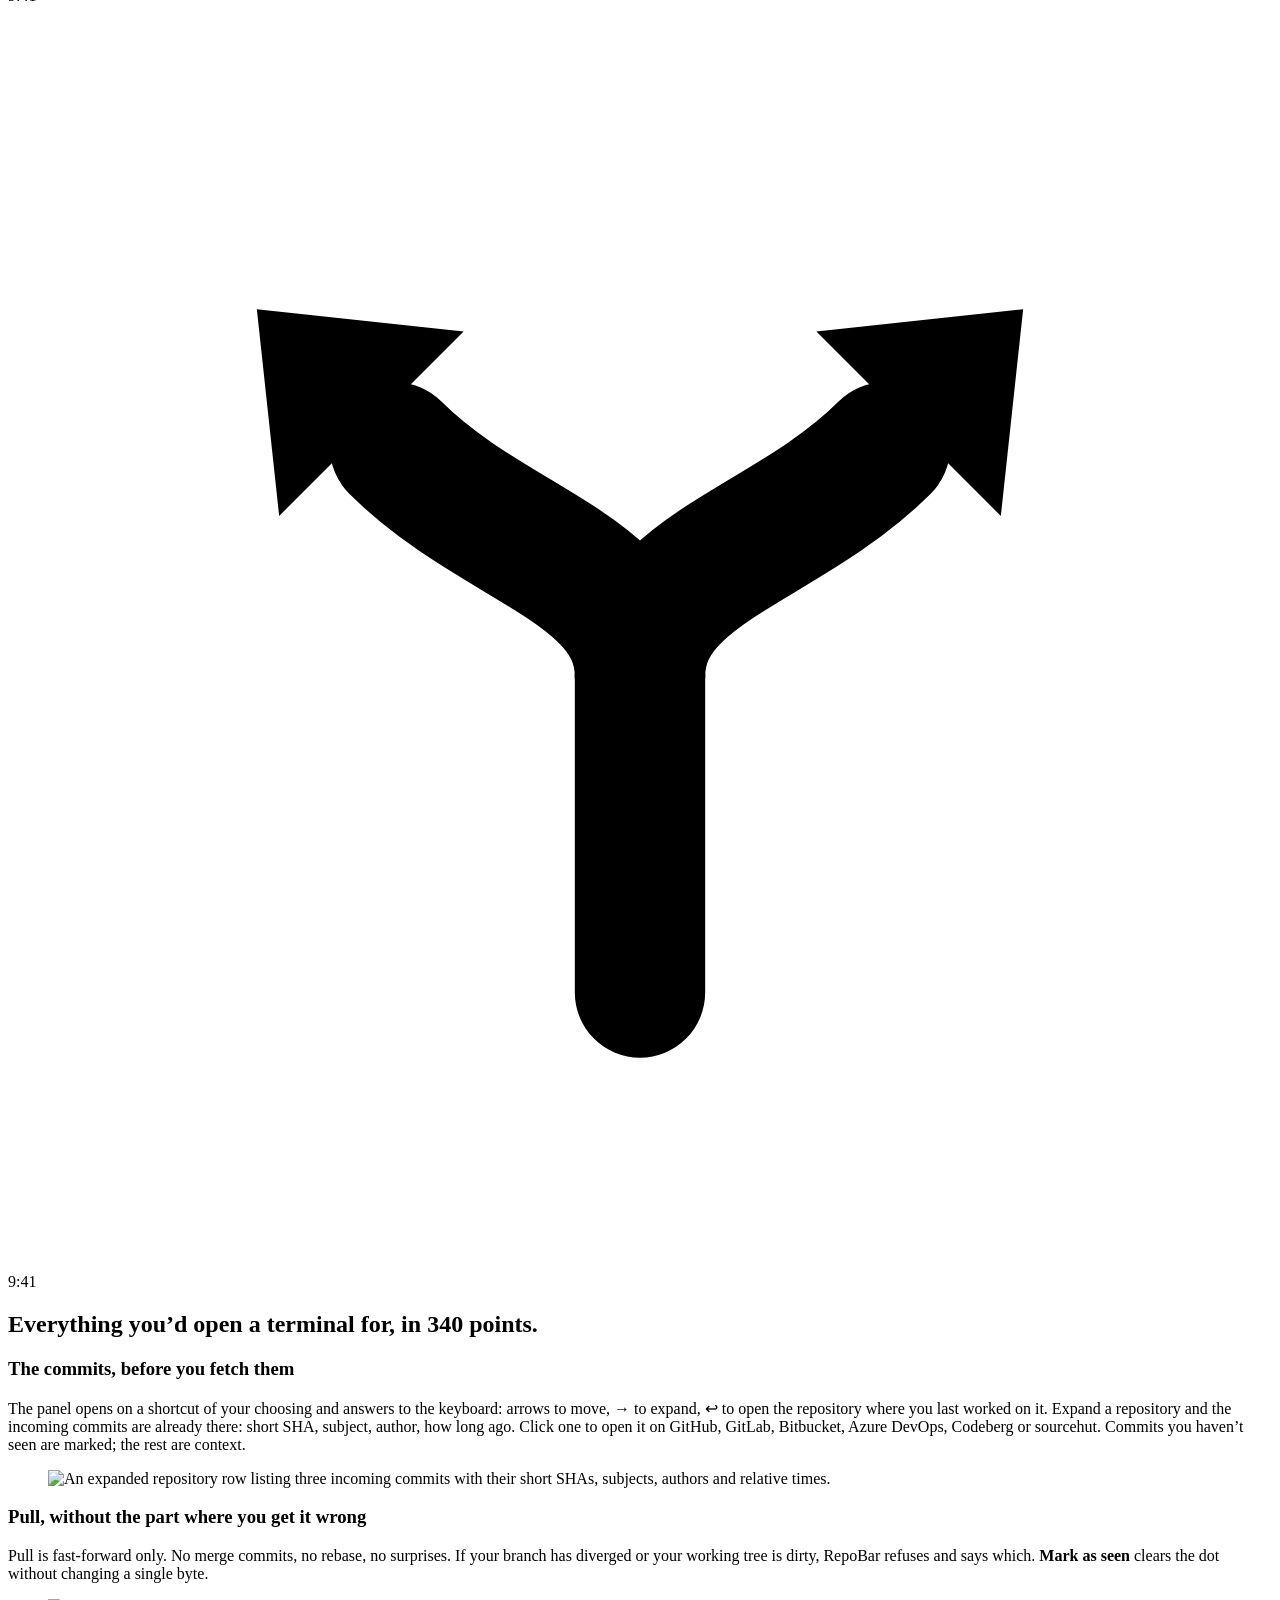
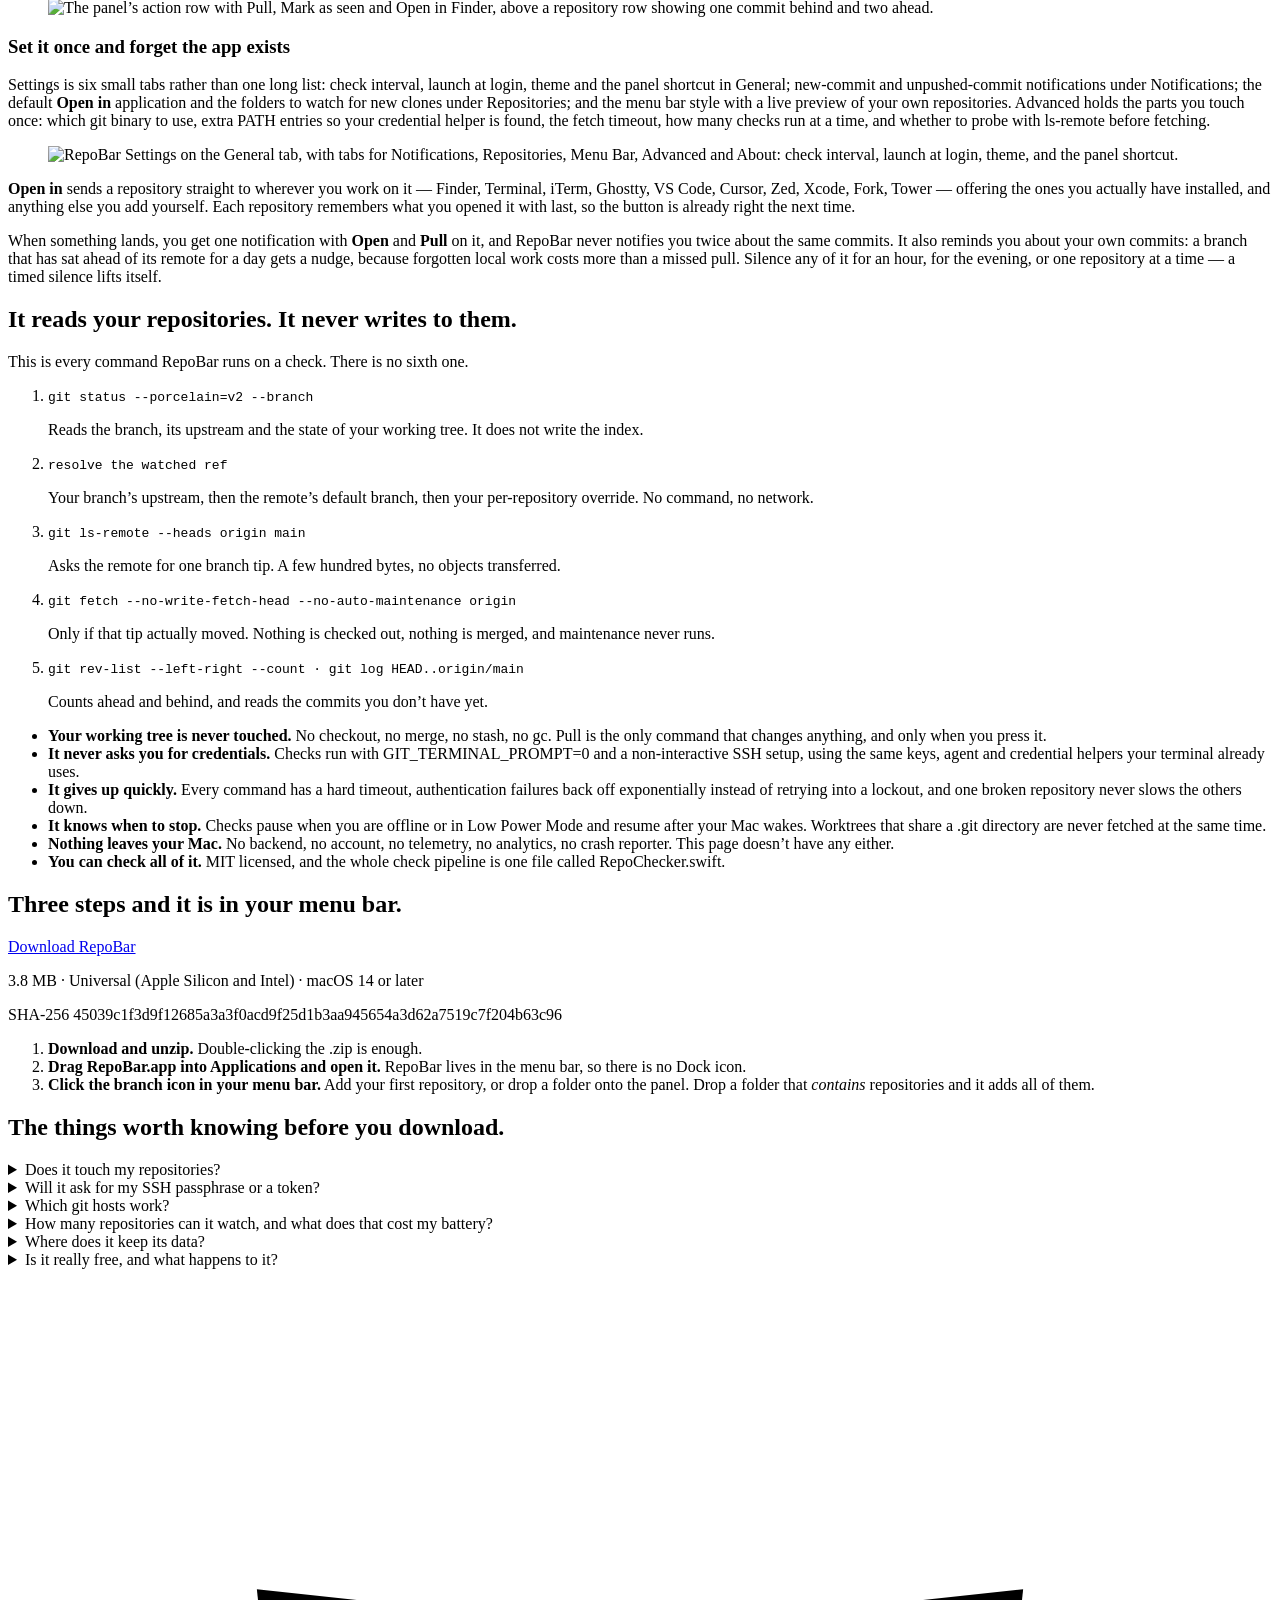
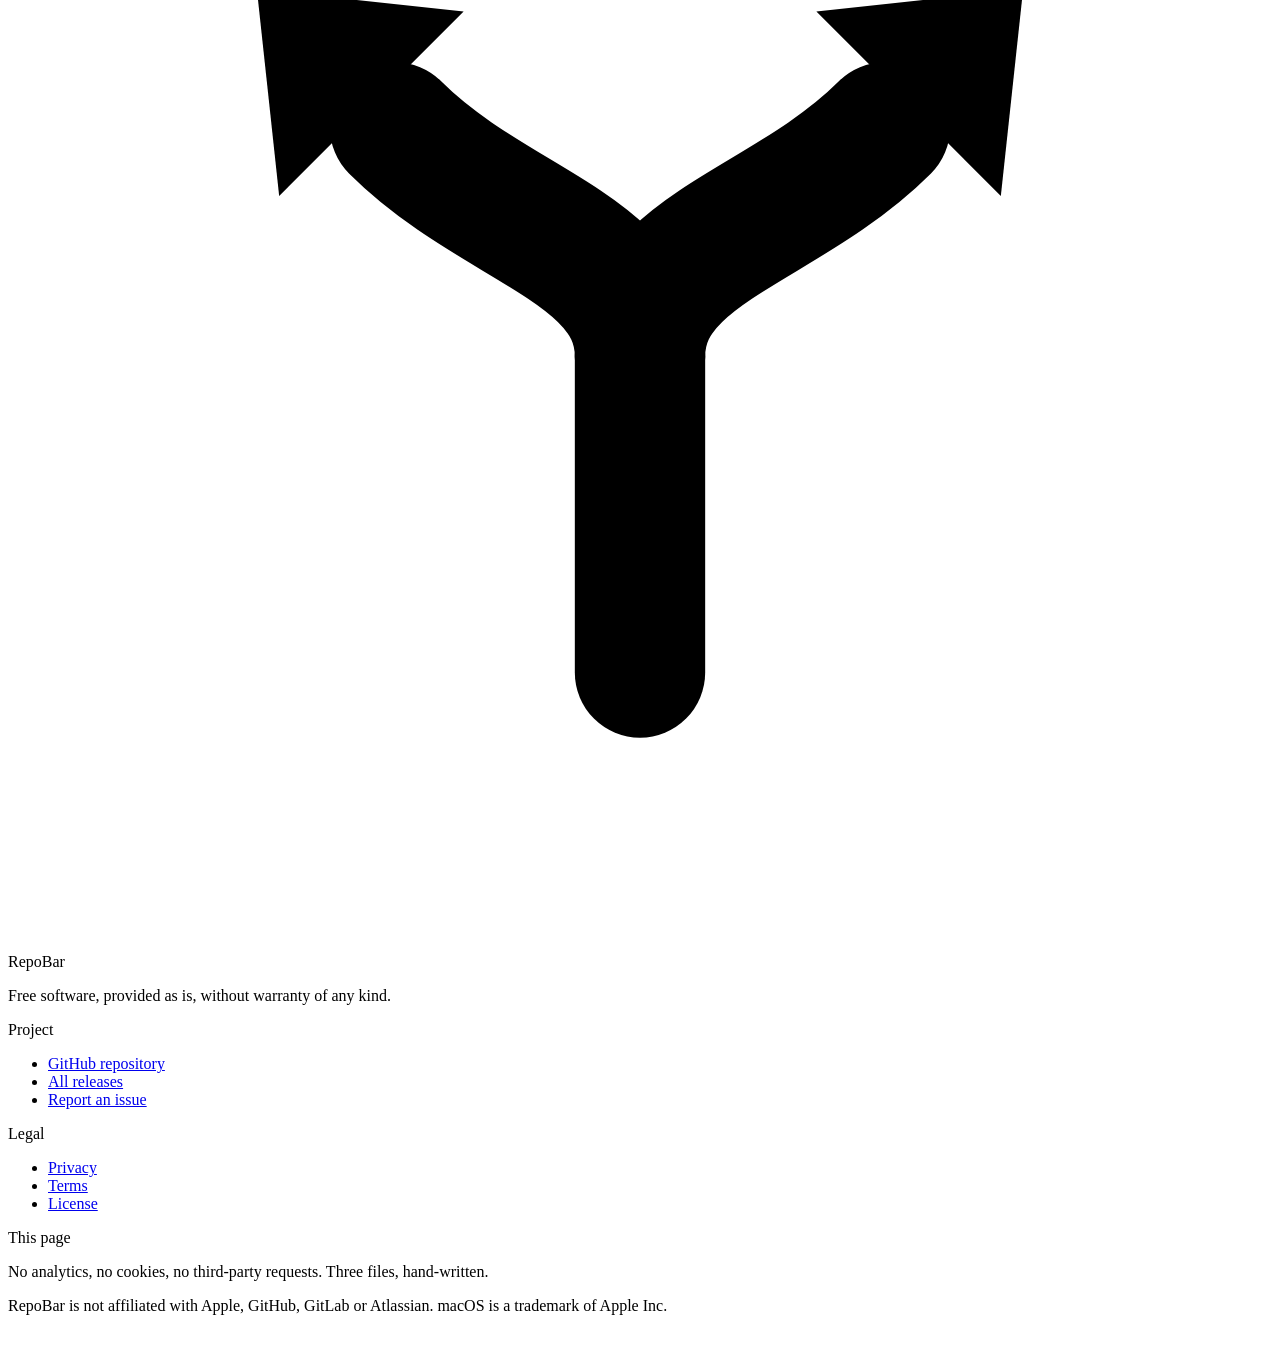
==== commit 6b875e9c: "Tidy the landing page's panel demo after review - The status line wrapped once the header held three" ====
--- a/site/index.html
+++ b/site/index.html
@@ -66,6 +66,9 @@
 <body>
 <a class="skip" href="#main">Skip to content</a>
 
+<!-- ── the menu bar and the demo panel: a hand-written mirror of
+     RepoBar/Features/Panel/PanelHeader.swift + PanelFooter.swift.
+     Reference render: docs/screenshots/panel-*.png — compare after any panel change. ── -->
 <div class="macbar" data-strip>
   <div class="macbar-in">
     <nav class="macbar-menus" aria-label="Sections">
@@ -109,9 +112,14 @@
             <svg class="rb-ico-arrow" viewBox="0 0 24 24" aria-hidden="true"><use href="#glyph-refresh"/></svg>
             <svg class="rb-ico-spin" viewBox="0 0 14 14" aria-hidden="true"><use href="#glyph-spinner"/></svg>
           </button>
-          <a class="rb-icon" href="#settings-shot" title="Settings" aria-label="See the Settings window">
-            <svg viewBox="0 0 24 24" aria-hidden="true"><use href="#glyph-settings"/></svg>
-          </a>
+          <button type="button" class="rb-icon" data-action="pause" title="Pause checks" aria-label="Pause checks" aria-pressed="false">
+            <svg class="rb-pause-bars" viewBox="0 0 24 24" aria-hidden="true"><use href="#glyph-pause"/></svg>
+            <svg class="rb-pause-play" viewBox="0 0 24 24" aria-hidden="true"><use href="#glyph-play"/></svg>
+          </button>
+          <button type="button" class="rb-icon" data-action="silence" title="Silence notifications" aria-label="Silence notifications" aria-pressed="false">
+            <svg class="rb-bell-on" viewBox="0 0 24 24" aria-hidden="true"><use href="#glyph-bell"/></svg>
+            <svg class="rb-bell-off" viewBox="0 0 24 24" aria-hidden="true"><use href="#glyph-bell-off"/></svg>
+          </button>
         </div>
       </div>
       <ul class="rb-rows" data-rows>
@@ -223,14 +231,7 @@
       <div class="rb-foot">
         <span class="rb-foot-l"><svg class="rb-plus" viewBox="0 0 24 24" aria-hidden="true"><use href="#glyph-plus"/></svg>Add Repository…</span>
         <span class="rb-foot-r">
-          <button type="button" class="rb-pause" data-action="silence" title="Silence notifications" aria-label="Silence notifications" aria-pressed="false">
-            <svg class="rb-bell-on" viewBox="0 0 24 24" aria-hidden="true"><use href="#glyph-bell"/></svg>
-            <svg class="rb-bell-off" viewBox="0 0 24 24" aria-hidden="true"><use href="#glyph-bell-off"/></svg>
-          </button>
-          <button type="button" class="rb-pause" data-action="pause" title="Pause checks" aria-label="Pause checks" aria-pressed="false">
-            <svg class="rb-pause-bars" viewBox="0 0 24 24" aria-hidden="true"><use href="#glyph-pause"/></svg>
-            <svg class="rb-pause-play" viewBox="0 0 24 24" aria-hidden="true"><use href="#glyph-play"/></svg>
-          </button>
+          <a class="rb-foot-link" href="#settings-shot">Settings</a>
           <span class="rb-quit">Quit</span>
         </span>
       </div>
@@ -308,7 +309,7 @@
       </dl>
 
       <h3>Or don’t use dots at all.</h3>
-      <p class="prose">Three menu bar styles, switchable in Settings with a live preview. <b>Dots</b> gives every repository its own; <b>Count</b> collapses everything into one number, repositories or commits, whichever you prefer; <b>Icon only</b> shows the glyph with a small accent dot when something is new. Up to eight repositories each get a dot; beyond that the menu bar narrows to the ones with news and adds a <span class="mono">+N</span>.</p>
+      <p class="prose">Three menu bar styles, switchable in Settings with a live preview. <b>Dots</b> gives every repository its own; <b>Count</b> collapses everything into one number, repositories or commits, whichever you prefer; <b>Icon only</b> shows the glyph with a small accent dot when something is new. Each repository gets a dot up to a limit you choose — eight to begin with — ordered the way the panel is, so the ones with news come first; whatever does not fit is counted as a <span class="mono">+N</span>.</p>
 
       <div class="styles">
         <div class="styles-row">
@@ -468,7 +469,7 @@
         </details>
         <details>
           <summary>How many repositories can it watch, and what does that cost my battery?</summary>
-          <p>As many as you like. Up to eight get their own dot; beyond that the menu bar shows only the ones with news plus a <span class="mono">+N</span>. A check is one <span class="mono">ls-remote</span> per repository, a few hundred bytes, and a fetch only when the tip actually moved. Checks are staggered, run a few at a time, and pause completely when you’re offline or in Low Power Mode.</p>
+          <p>As many as you like. The menu bar shows as many dots as you allow it — eight by default, the ones with news first — and counts the rest as a <span class="mono">+N</span>. A check is one <span class="mono">ls-remote</span> per repository, a few hundred bytes, and a fetch only when the tip actually moved. Checks are staggered, run a few at a time, and pause completely when you’re offline or in Low Power Mode.</p>
         </details>
         <details>
           <summary>Where does it keep its data?</summary>
@@ -560,12 +561,6 @@
         <path d="M13 10l0 4"/>
       </g>
     </symbol>
-    <symbol id="glyph-settings" viewBox="0 0 24 24">
-      <g fill="none" stroke="currentColor" stroke-width="2" stroke-linecap="round" stroke-linejoin="round">
-        <path d="M10.325 4.317c.426 -1.756 2.924 -1.756 3.35 0a1.724 1.724 0 0 0 2.573 1.066c1.543 -.94 3.31 .826 2.37 2.37a1.724 1.724 0 0 0 1.065 2.572c1.756 .426 1.756 2.924 0 3.35a1.724 1.724 0 0 0 -1.066 2.573c.94 1.543 -.826 3.31 -2.37 2.37a1.724 1.724 0 0 0 -2.572 1.065c-.426 1.756 -2.924 1.756 -3.35 0a1.724 1.724 0 0 0 -2.573 -1.066c-1.543 .94 -3.31 -.826 -2.37 -2.37a1.724 1.724 0 0 0 -1.065 -2.572c-1.756 -.426 -1.756 -2.924 0 -3.35a1.724 1.724 0 0 0 1.066 -2.573c-.94 -1.543 .826 -3.31 2.37 -2.37c1 .608 2.296 .07 2.572 -1.065"/>
-        <path d="M9 12a3 3 0 1 0 6 0a3 3 0 0 0 -6 0"/>
-      </g>
-    </symbol>
     <symbol id="glyph-refresh" viewBox="0 0 24 24">
       <g fill="none" stroke="currentColor" stroke-width="2" stroke-linecap="round" stroke-linejoin="round">
         <path d="M20 11a8.1 8.1 0 0 0 -15.5 -2m-.5 -4v4h4"/>
@@ -617,11 +612,7 @@
       </g>
     </symbol>
     <symbol id="glyph-bell-off" viewBox="0 0 24 24">
-      <g fill="none" stroke="currentColor" stroke-width="2" stroke-linecap="round" stroke-linejoin="round">
-        <path d="M3 12a9 9 0 1 0 18 0a9 9 0 1 0 -18 0"/>
-        <path d="M9 14h6a2.5 2.5 0 0 1 -1 -2v-1.5a2 2 0 1 0 -4 0v1.5a2.5 2.5 0 0 1 -1 2"/>
-        <path d="M7 17l10 -10"/>
-      </g>
+      <path fill="currentColor" fill-rule="evenodd" d="M12 2a10 10 0 1 1 0 20a10 10 0 0 1 0 -20zm-3.6 5a1 1 0 0 0 -1.4 1.4l.9 .9a4 4 0 0 0 -.4 1.7v1.5c0 .7 -.4 1.3 -1 1.7v.8h7.6l1.5 1.5a1 1 0 0 0 1.4 -1.4zm3.6 .5a2.5 2.5 0 0 0 -1 .2l4.3 4.3v-1.5a3 3 0 0 0 -3.3 -3zm-1.3 8.5a1.3 1.3 0 0 0 2.6 0z"/>
     </symbol>
     <symbol id="glyph-pause" viewBox="0 0 24 24">
       <g fill="none" stroke="currentColor" stroke-width="2" stroke-linecap="round" stroke-linejoin="round">
@@ -631,10 +622,7 @@
       </g>
     </symbol>
     <symbol id="glyph-play" viewBox="0 0 24 24">
-      <g fill="none" stroke="currentColor" stroke-width="2" stroke-linecap="round" stroke-linejoin="round">
-        <path d="M3 12a9 9 0 1 0 18 0a9 9 0 1 0 -18 0"/>
-        <path d="M10 8.5v7l6 -3.5z"/>
-      </g>
+      <path fill="currentColor" fill-rule="evenodd" d="M12 2a10 10 0 1 1 0 20a10 10 0 0 1 0 -20zm-2 6.2v7.6a.6.6 0 0 0 .9 .52l6.3 -3.8a.6.6 0 0 0 0 -1.04l-6.3 -3.8a.6.6 0 0 0 -.9 .52z"/>
     </symbol>
   </defs>
 </svg>
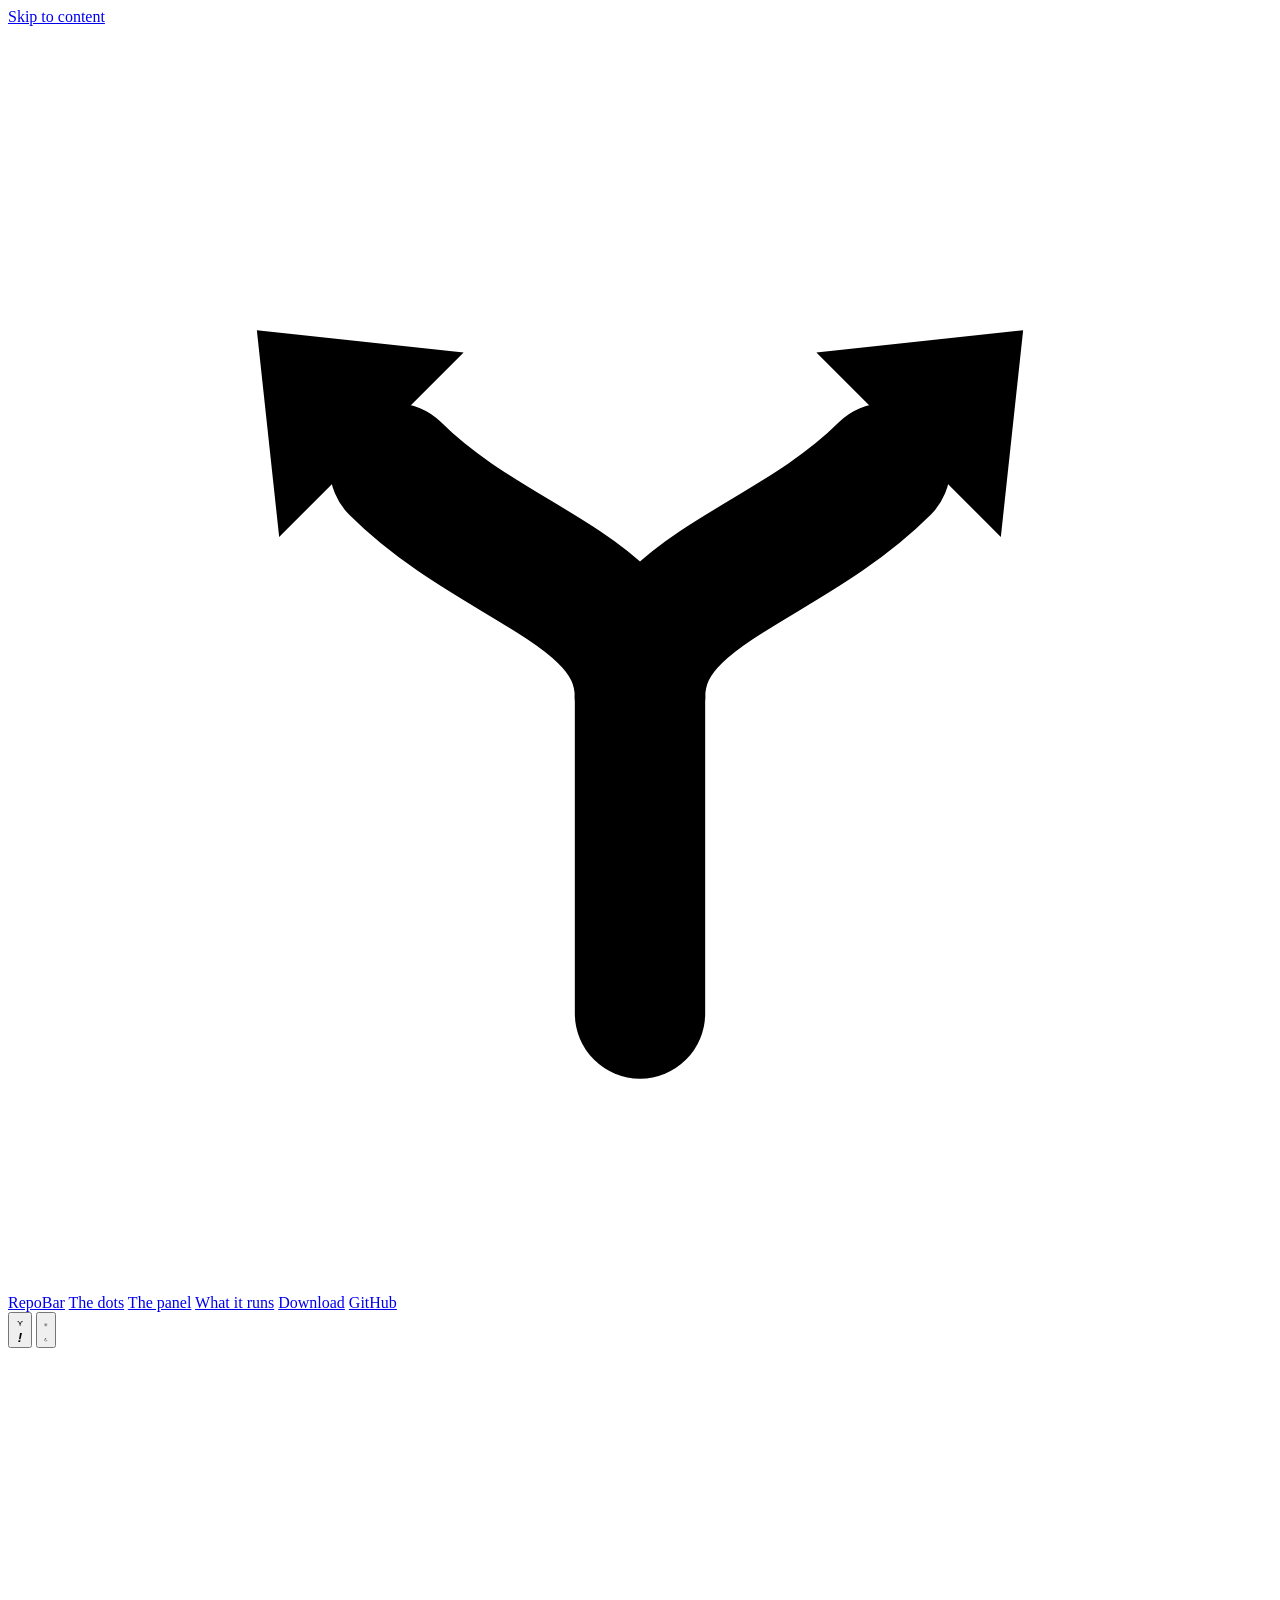
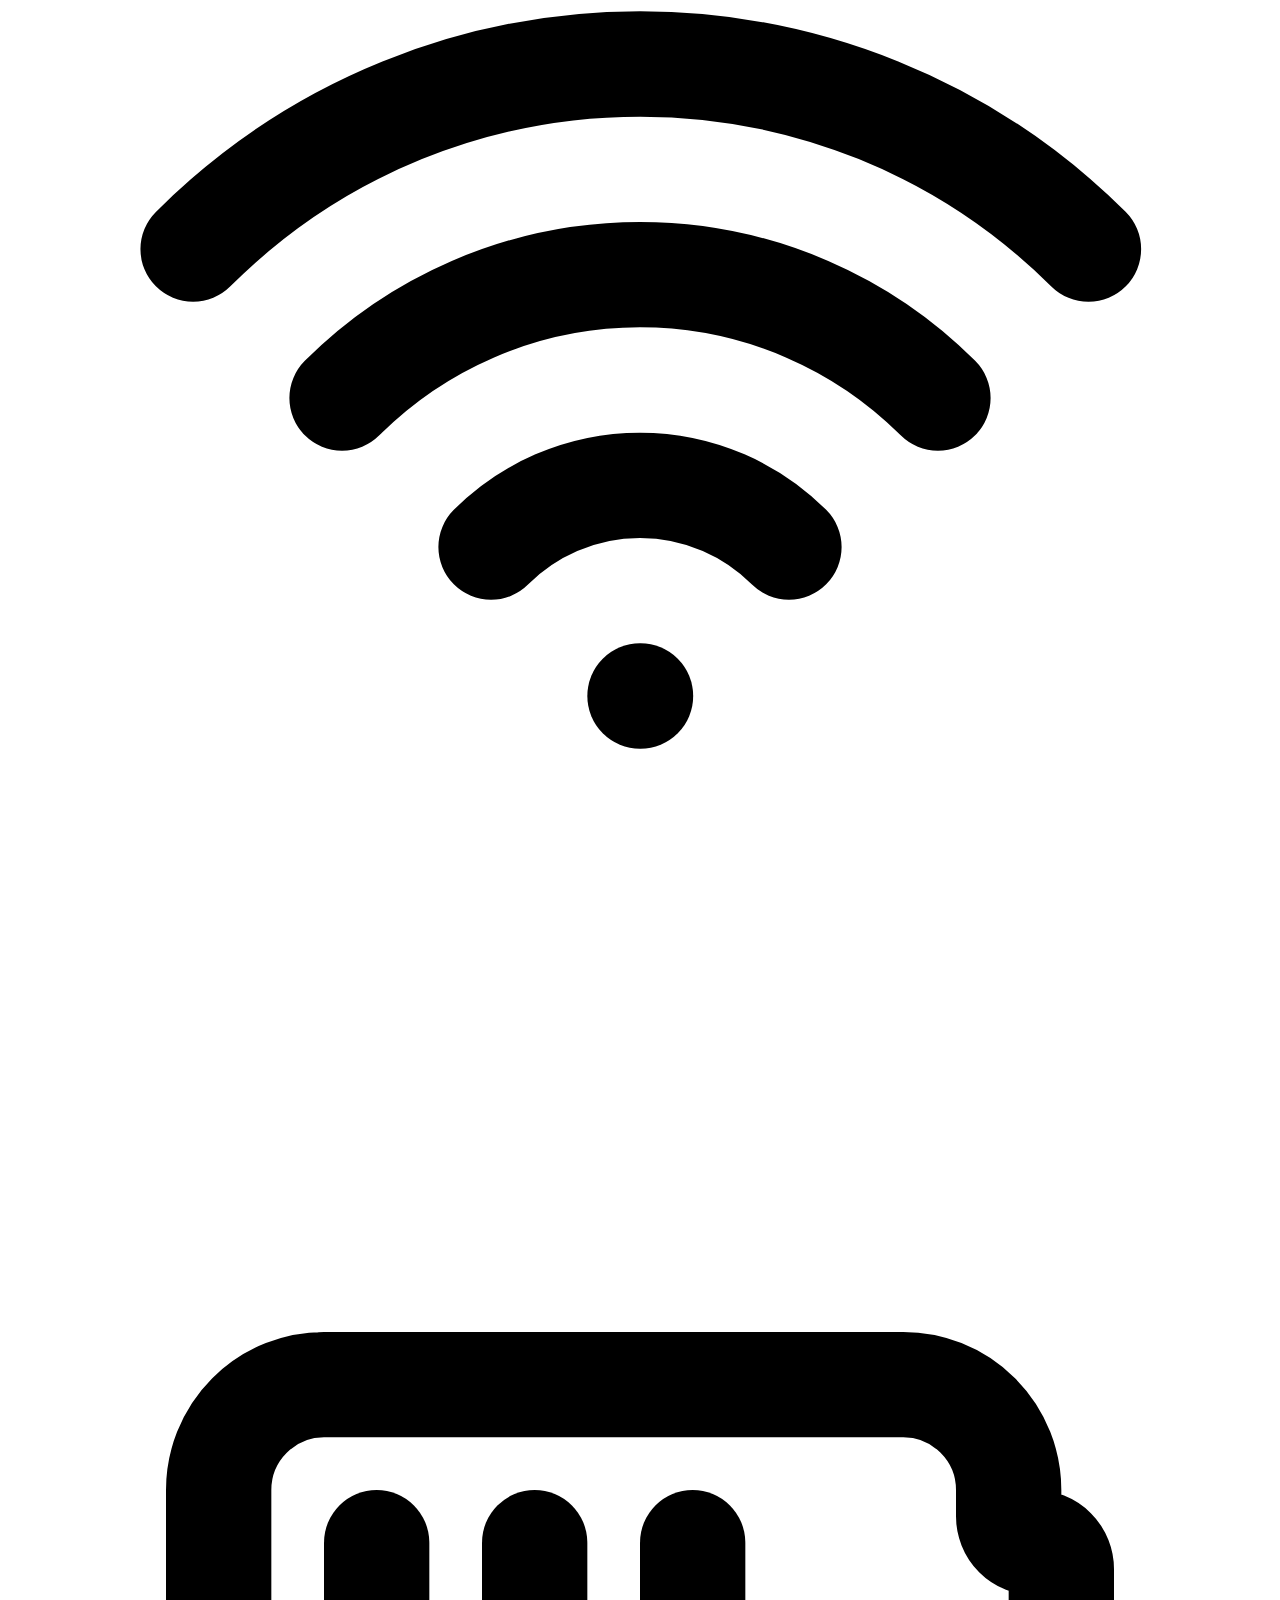
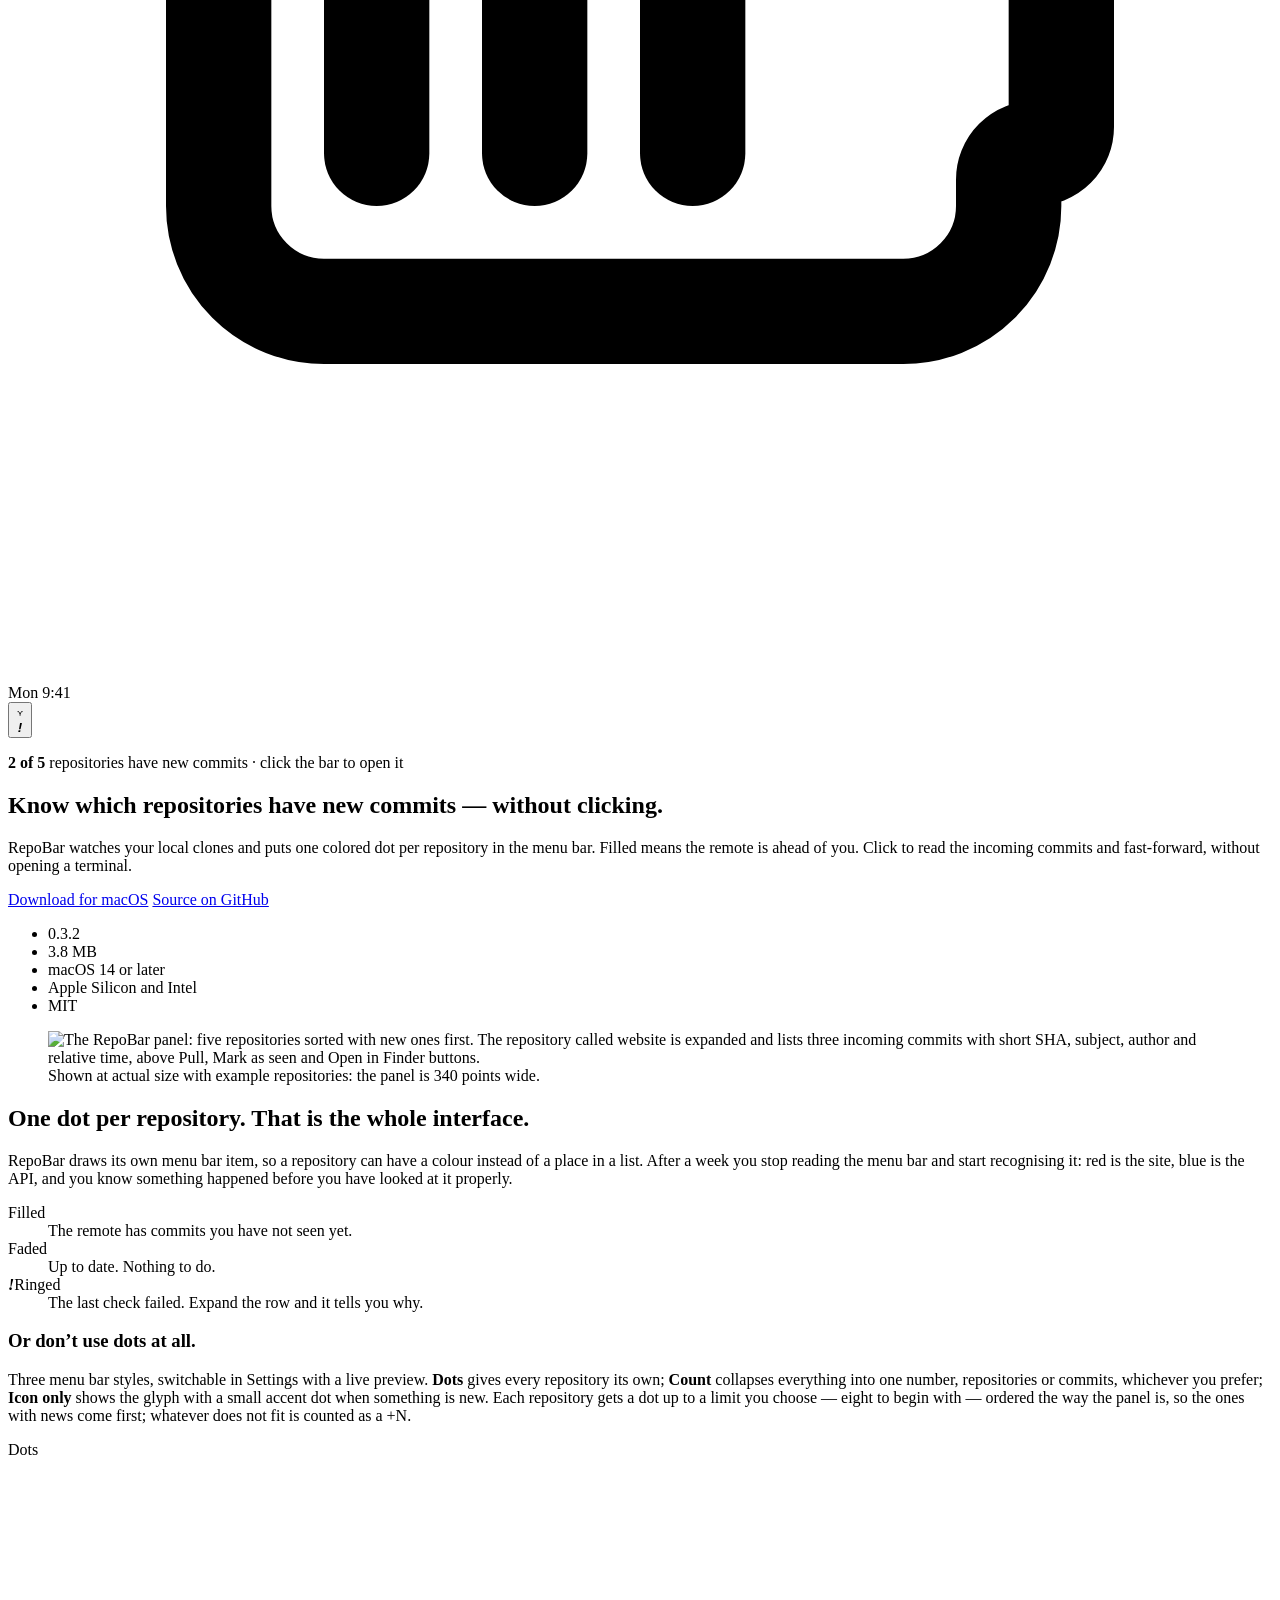
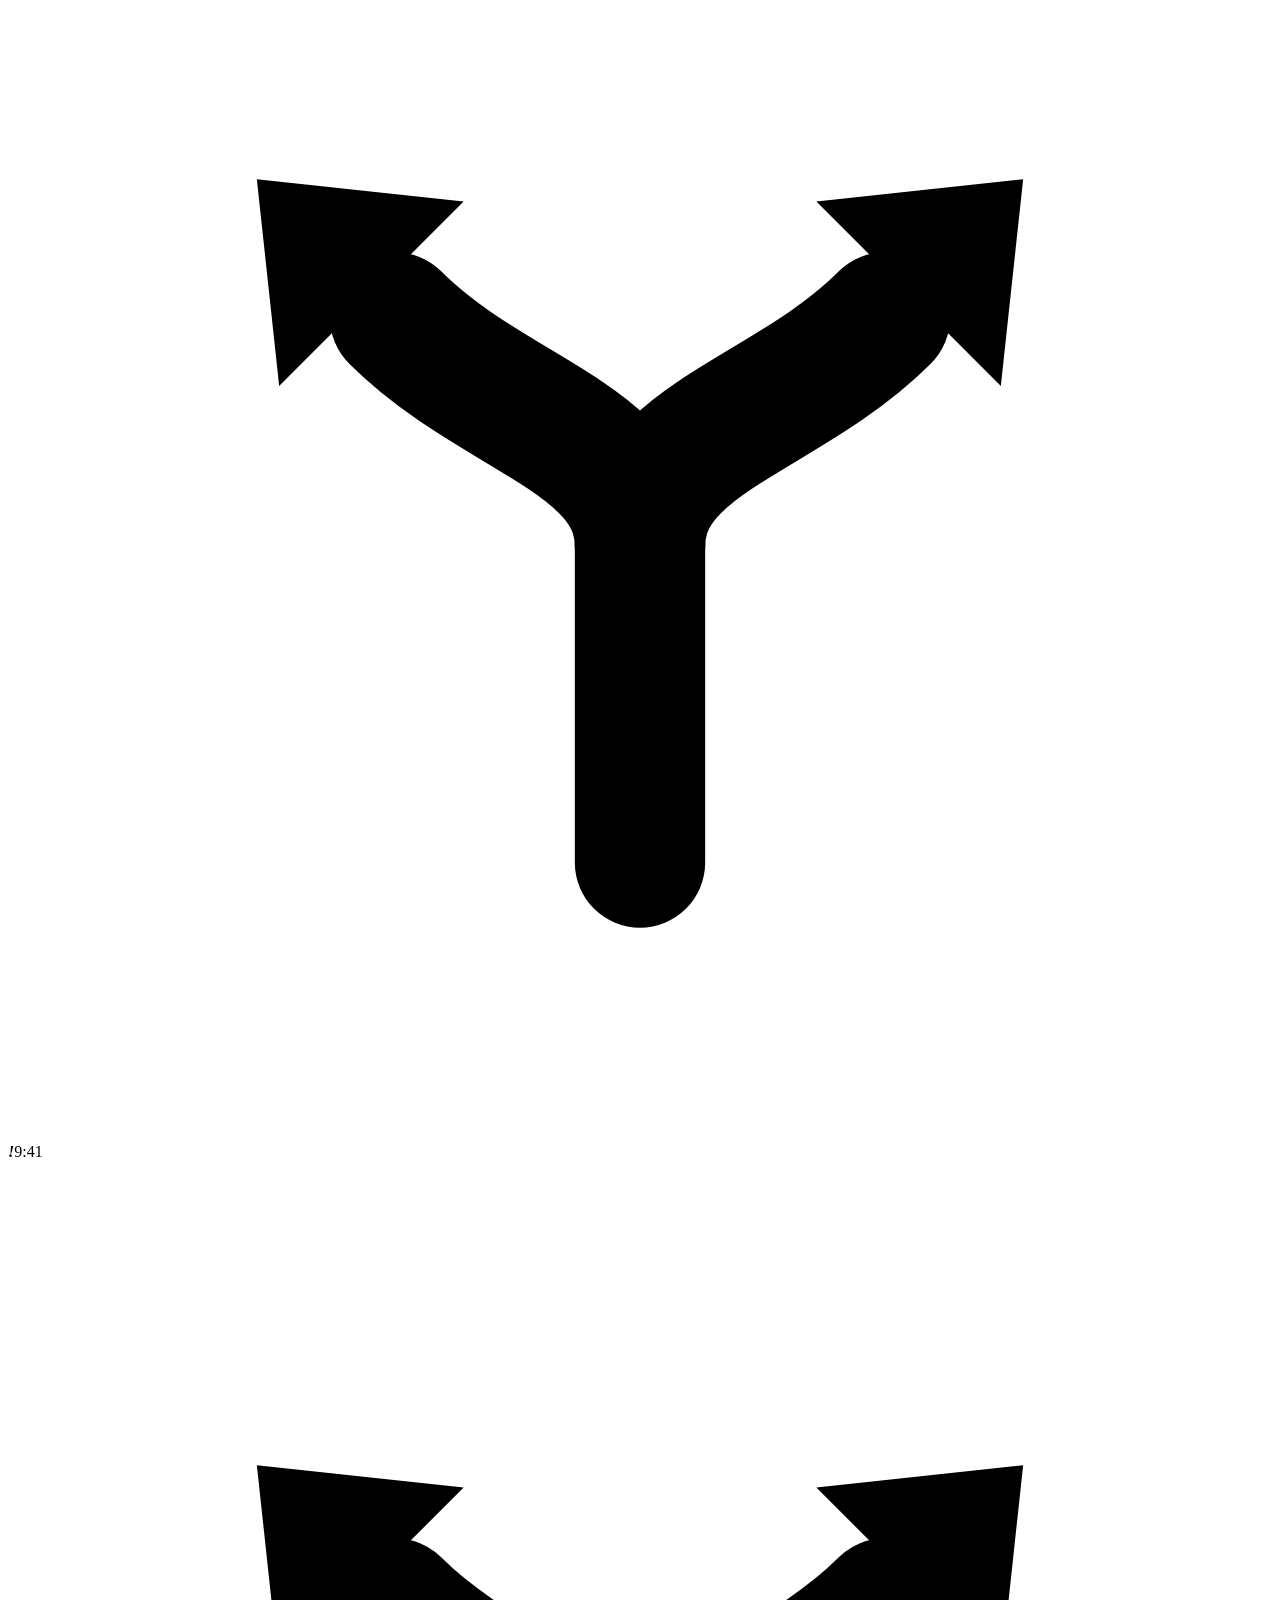
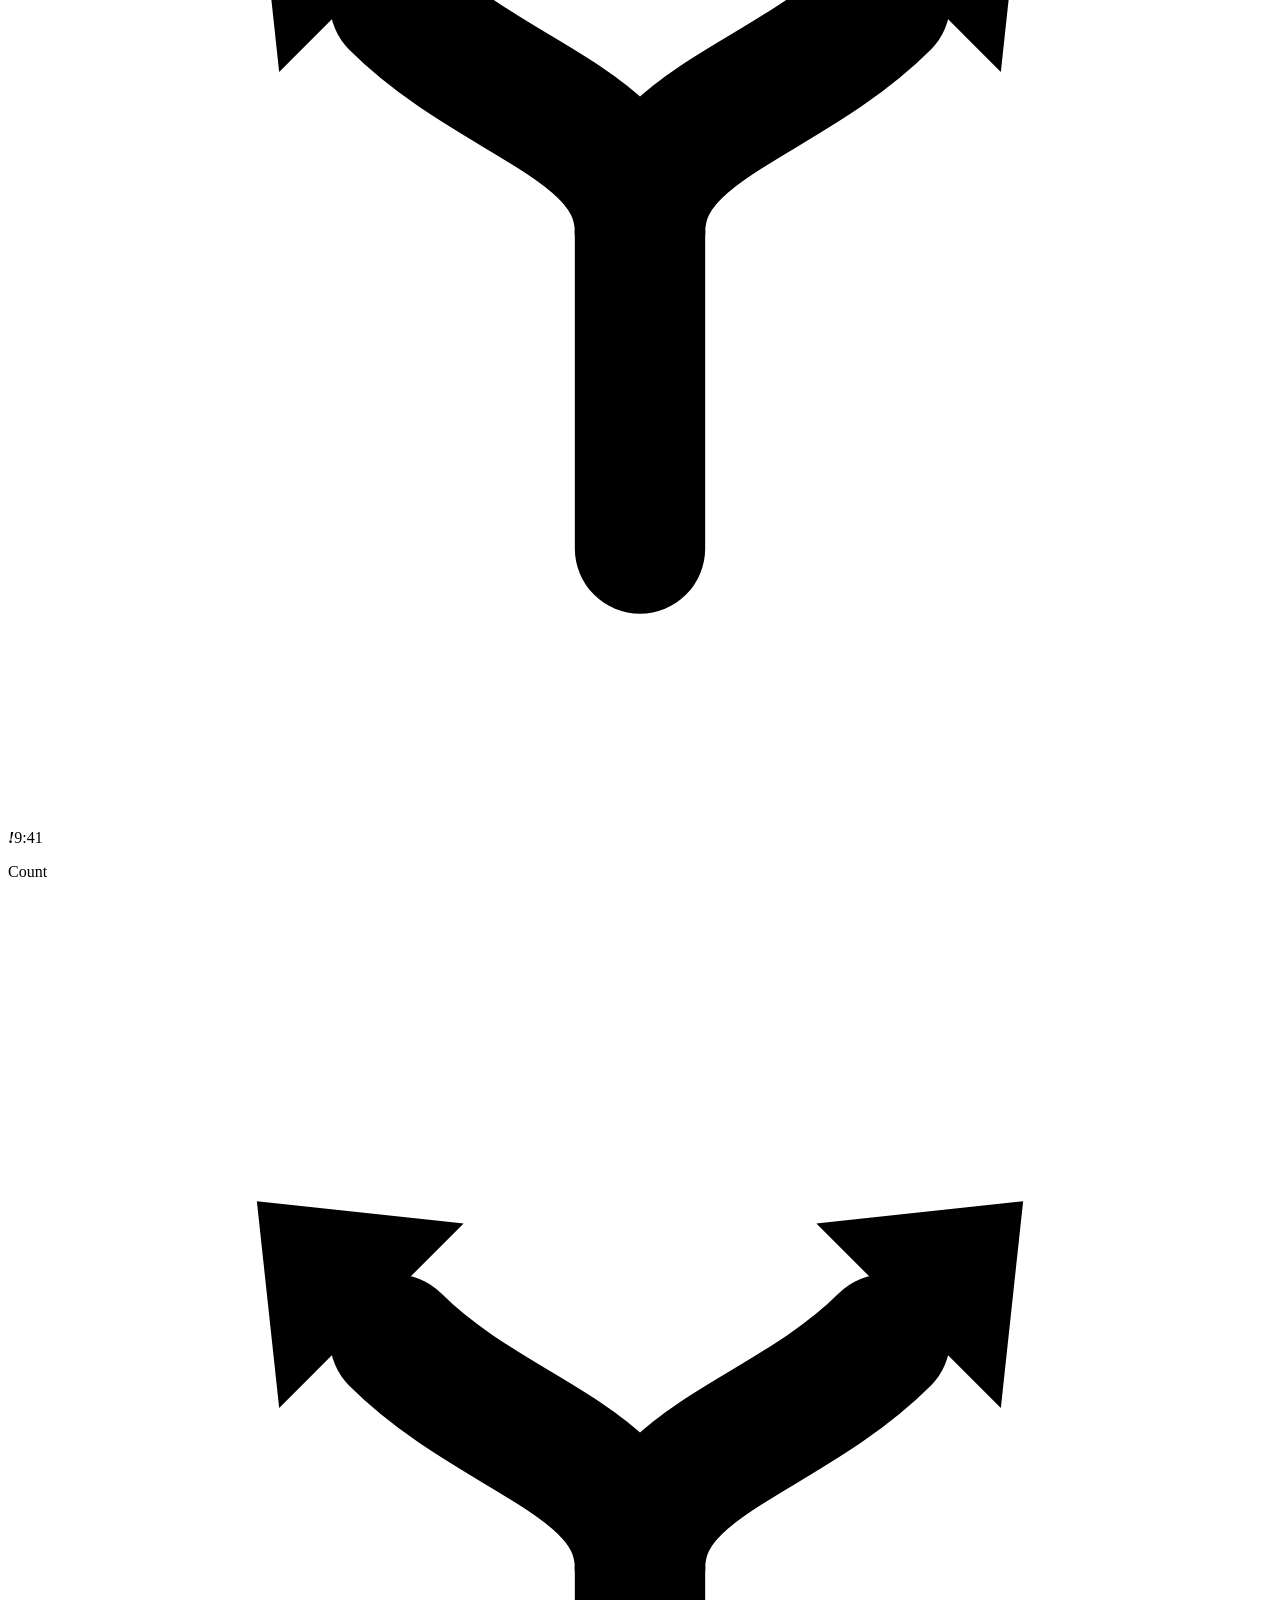
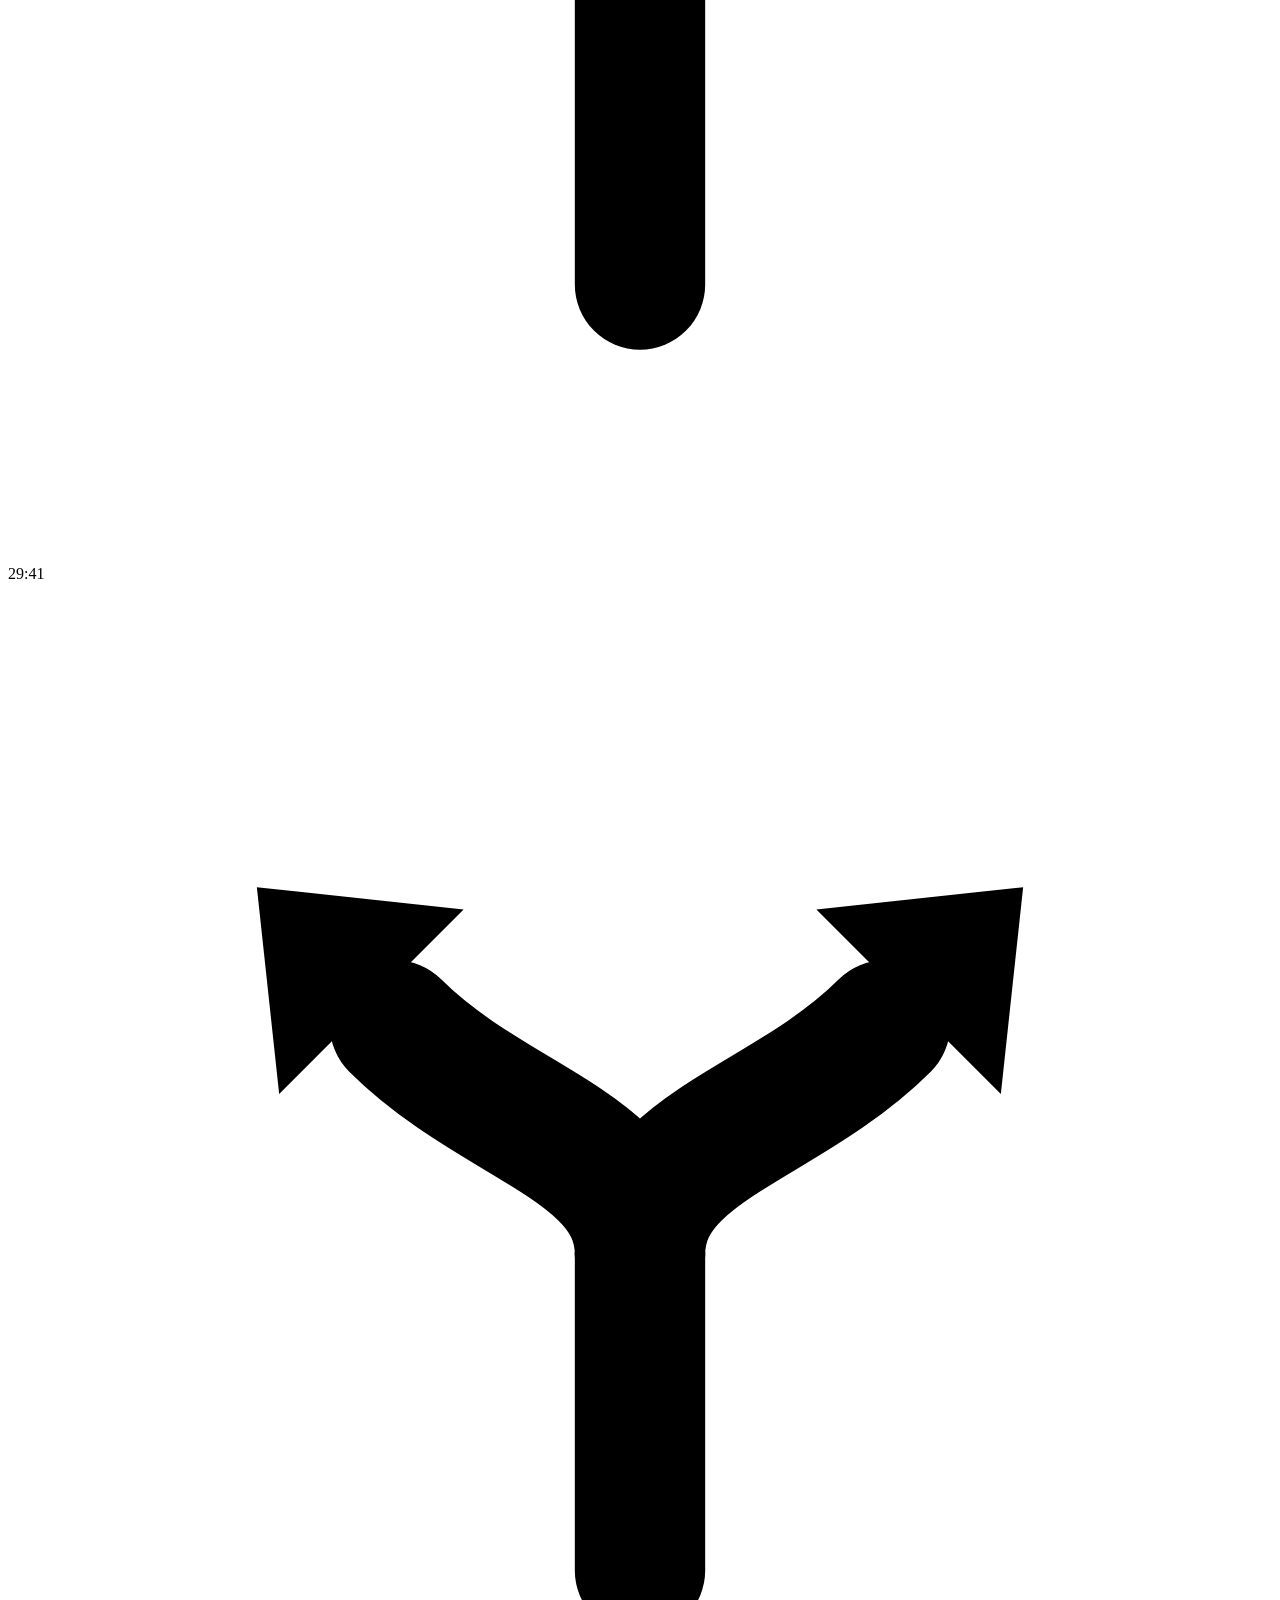
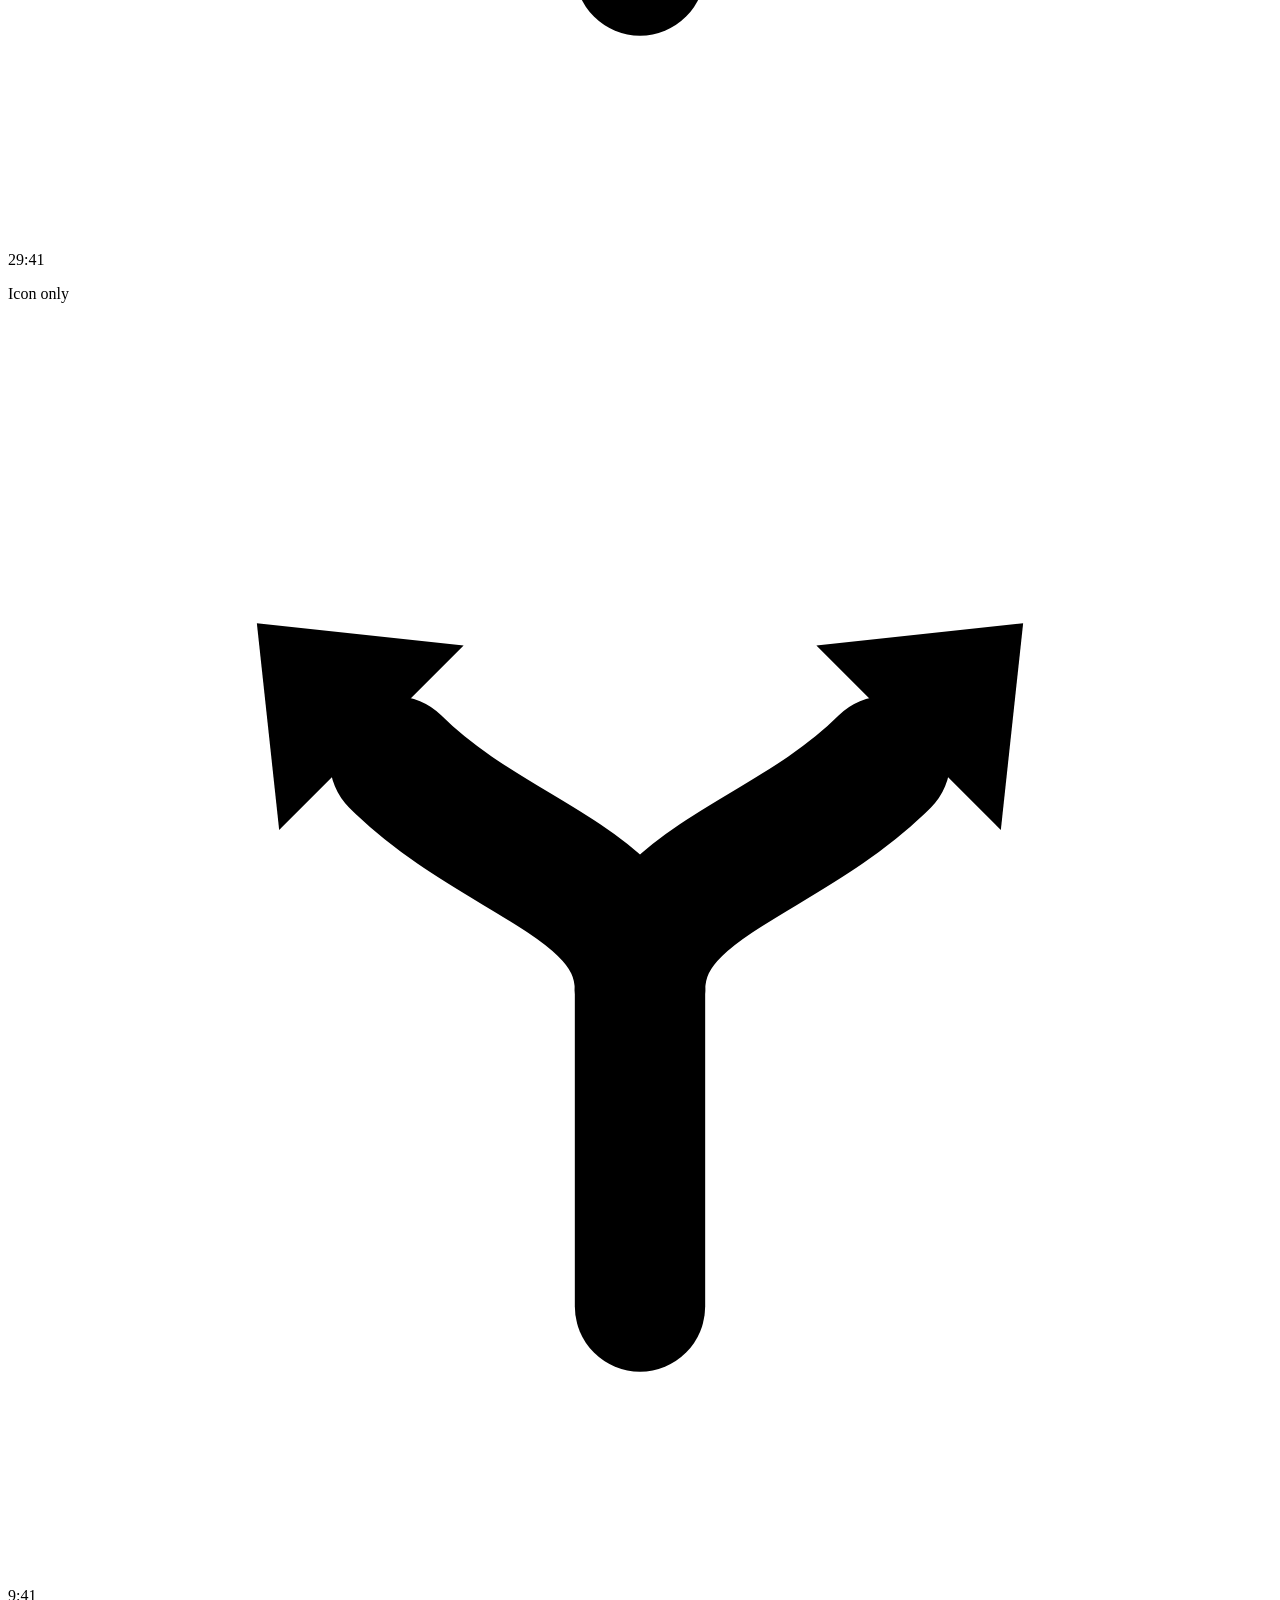
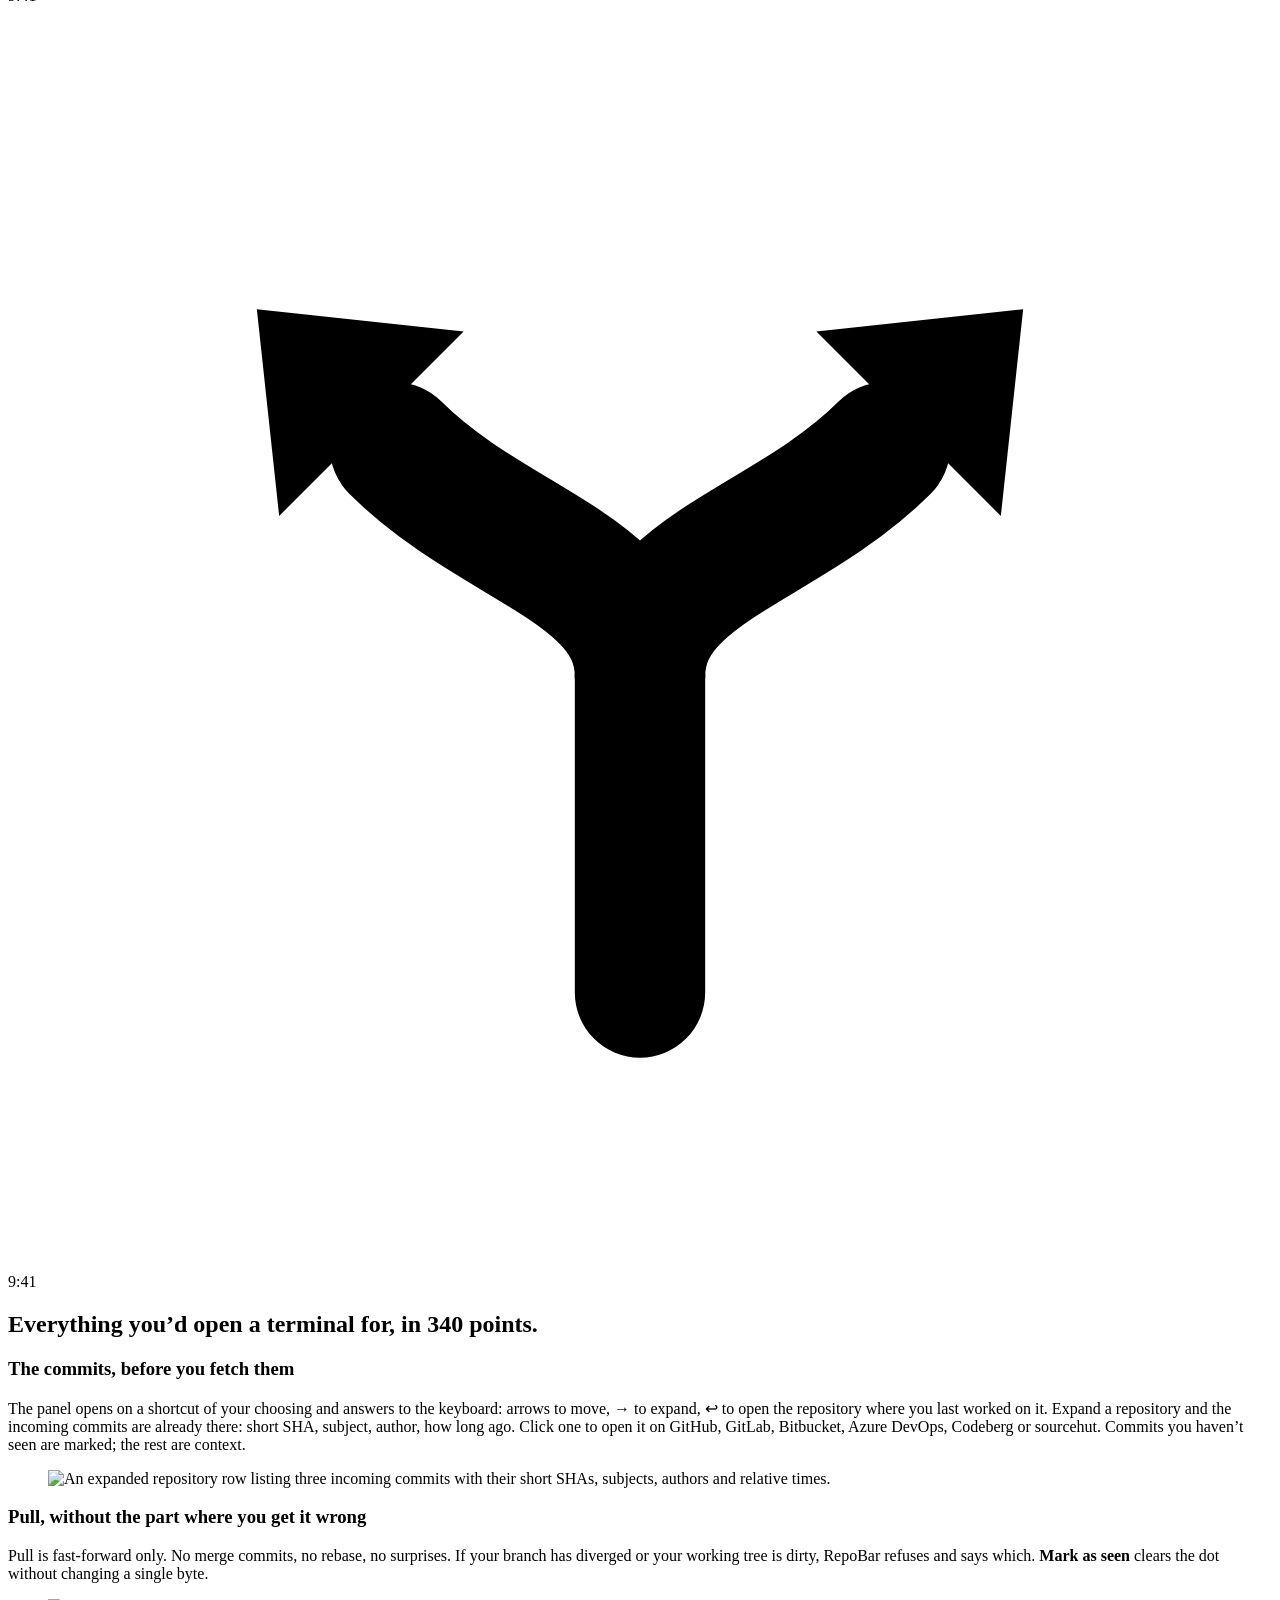
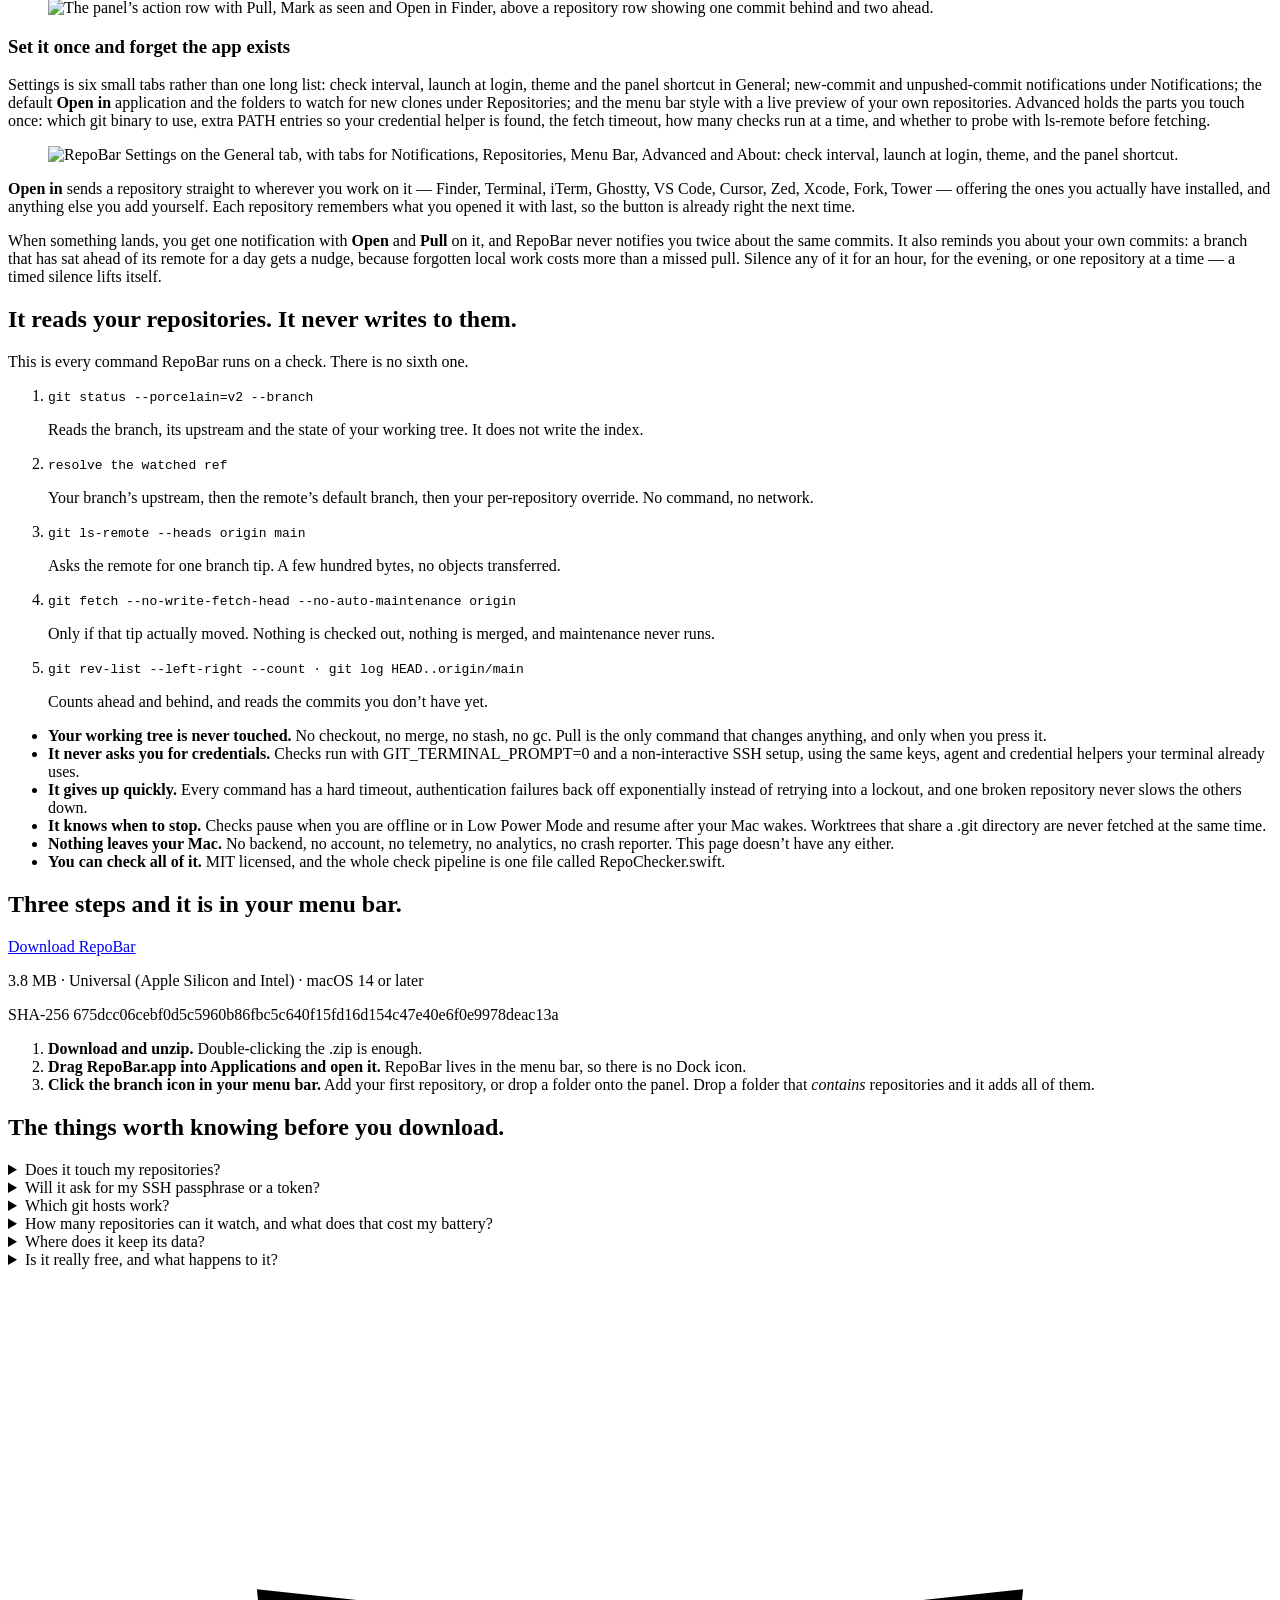
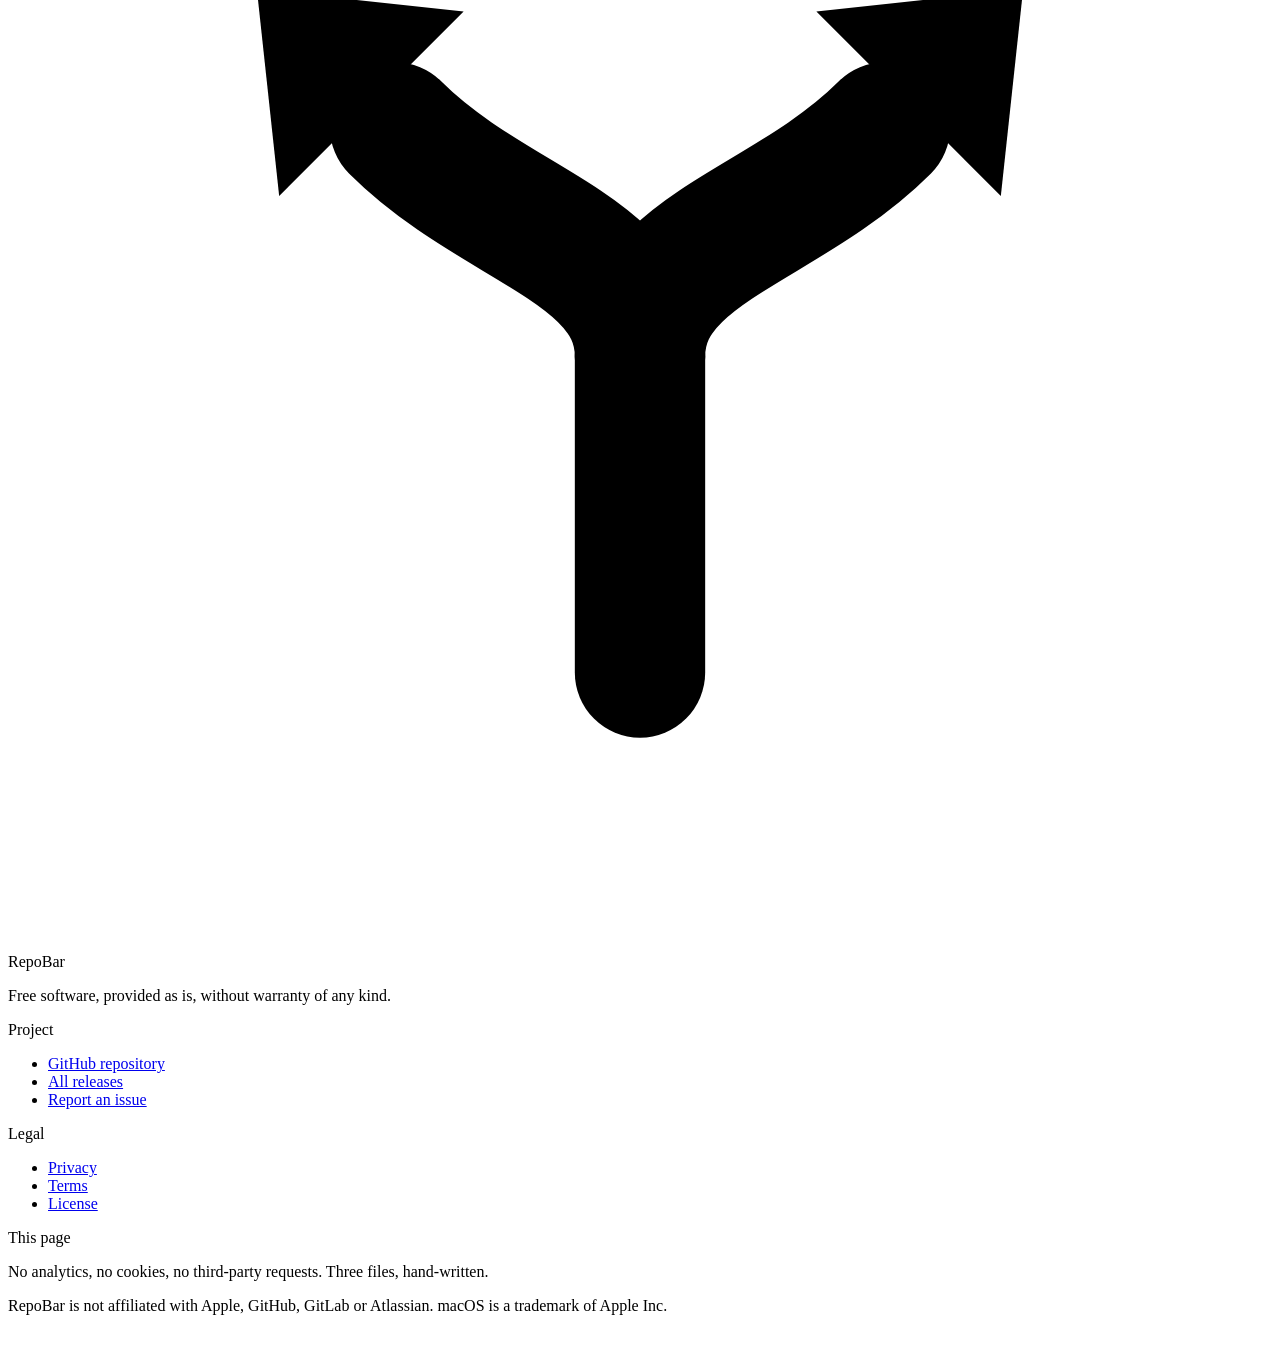
==== commit 8857bf1f: "Release 0.3.2" ====
--- a/site/index.html
+++ b/site/index.html
@@ -41,7 +41,7 @@
   "url": "https://repobar.greatpixels.com/",
   "applicationCategory": "DeveloperApplication",
   "operatingSystem": "macOS 14.0 or later",
-  "softwareVersion": "0.3.1",
+  "softwareVersion": "0.3.2",
   "datePublished": "2026-08-20",
   "downloadUrl": "https://github.com/aliyar/repobar/releases/latest",
   "installUrl": "https://github.com/aliyar/repobar/releases/latest",
@@ -268,11 +268,11 @@
       <p class="lead">RepoBar watches your local clones and puts one colored dot per repository in the menu bar. Filled means the remote is ahead of you. Click to read the incoming commits and fast-forward, without opening a terminal.</p>
 
       <div class="cta">
-        <a class="btn btn--lg" href="https://github.com/aliyar/repobar/releases/download/v0.3.1/RepoBar-0.3.1.zip">Download for macOS</a>
+        <a class="btn btn--lg" href="https://github.com/aliyar/repobar/releases/download/v0.3.2/RepoBar-0.3.2.zip">Download for macOS</a>
         <a class="btn btn--ghost btn--lg" href="https://github.com/aliyar/repobar" target="_blank" rel="noopener">Source on GitHub</a>
       </div>
       <ul class="req" aria-label="Requirements">
-        <li>0.3.1</li><li>3.8 MB</li><li>macOS 14 or later</li><li>Apple Silicon and Intel</li><li>MIT</li>
+        <li>0.3.2</li><li>3.8 MB</li><li>macOS 14 or later</li><li>Apple Silicon and Intel</li><li>MIT</li>
       </ul>
       </div>
 
@@ -436,9 +436,9 @@
       <h2>Three steps and it is in your menu bar.</h2>
 
       <div class="dl">
-        <a class="btn btn--lg" href="https://github.com/aliyar/repobar/releases/download/v0.3.1/RepoBar-0.3.1.zip">Download RepoBar</a>
+        <a class="btn btn--lg" href="https://github.com/aliyar/repobar/releases/download/v0.3.2/RepoBar-0.3.2.zip">Download RepoBar</a>
         <p class="dl-meta">3.8 MB · Universal (Apple Silicon and Intel) · macOS 14 or later</p>
-        <p class="dl-sha">SHA-256 <span class="mono">45039c1f3d9f12685a3a3f0acd9f25d1b3aa945654a3d62a7519c7f204b63c96</span></p>
+        <p class="dl-sha">SHA-256 <span class="mono">675dcc06cebf0d5c5960b86fbc5c640f15fd16d154c47e40e6f0e9978deac13a</span></p>
       </div>
 
       <ol class="steps">
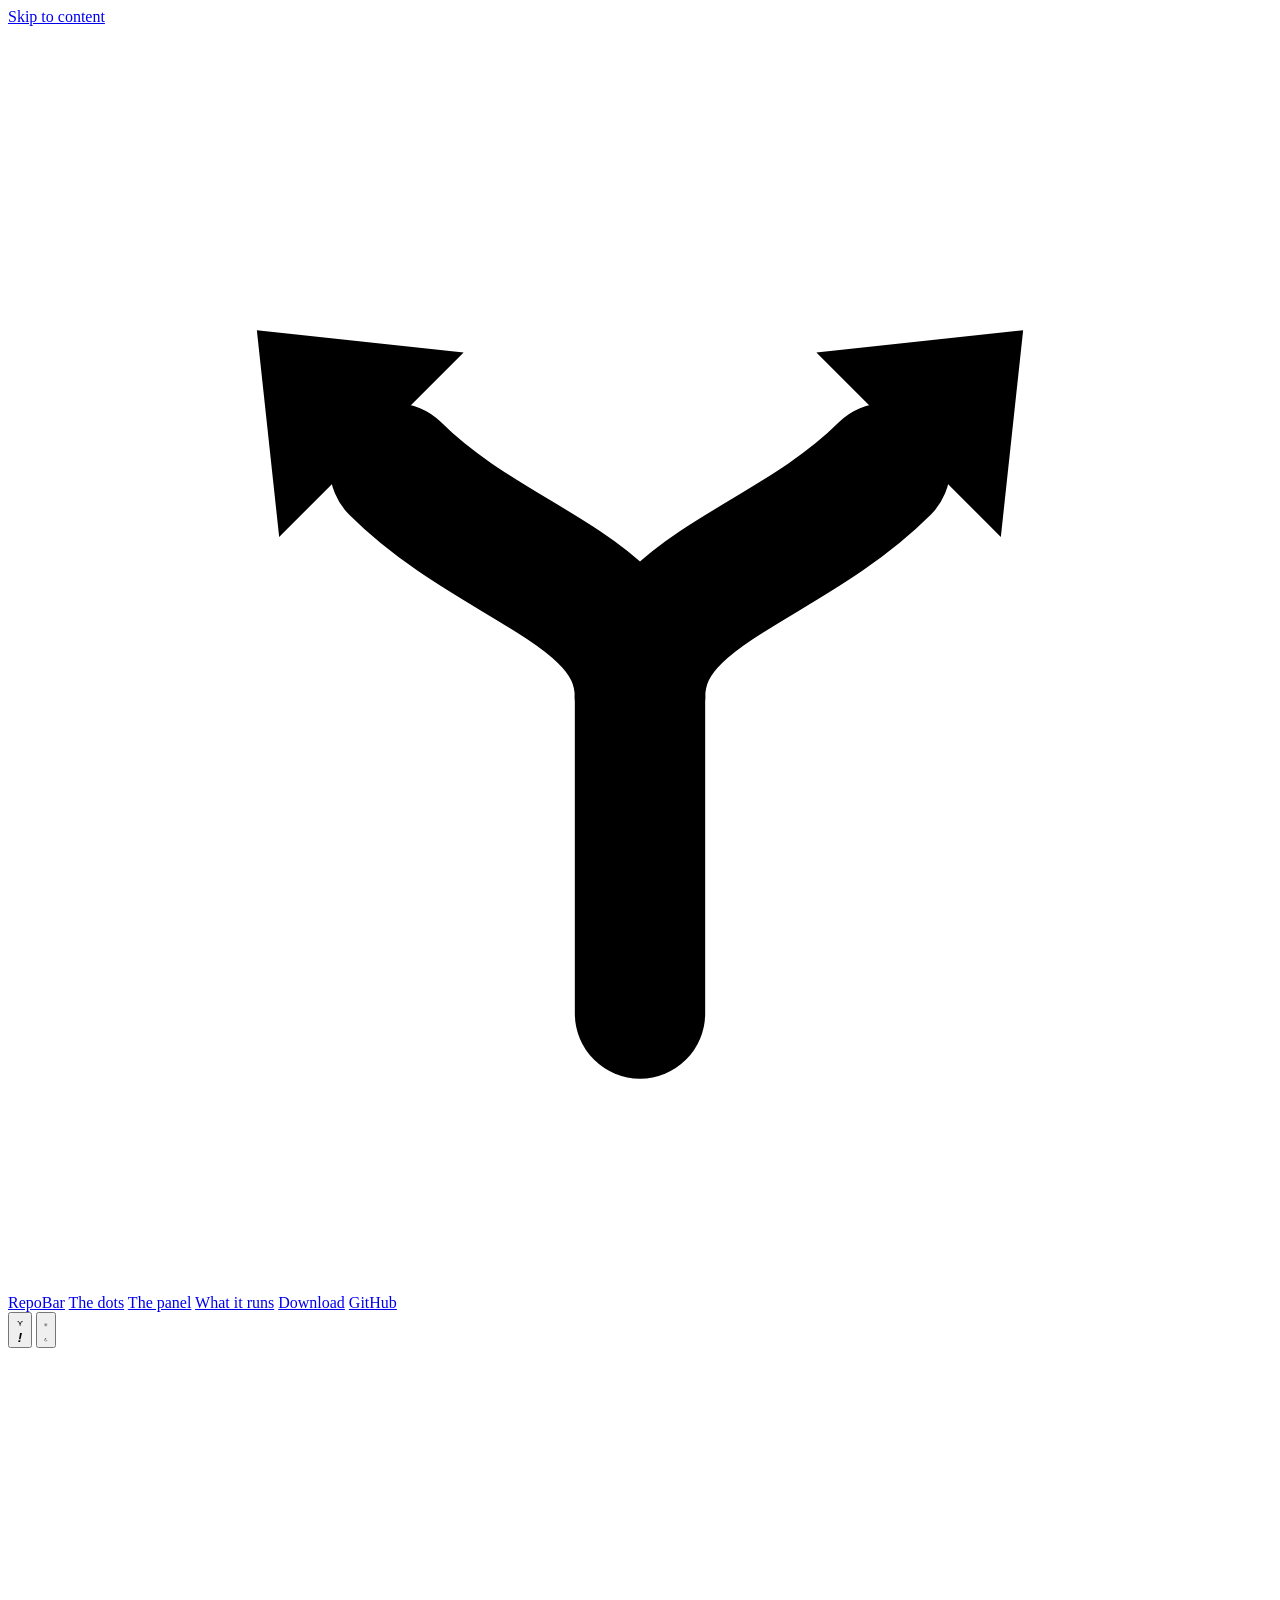
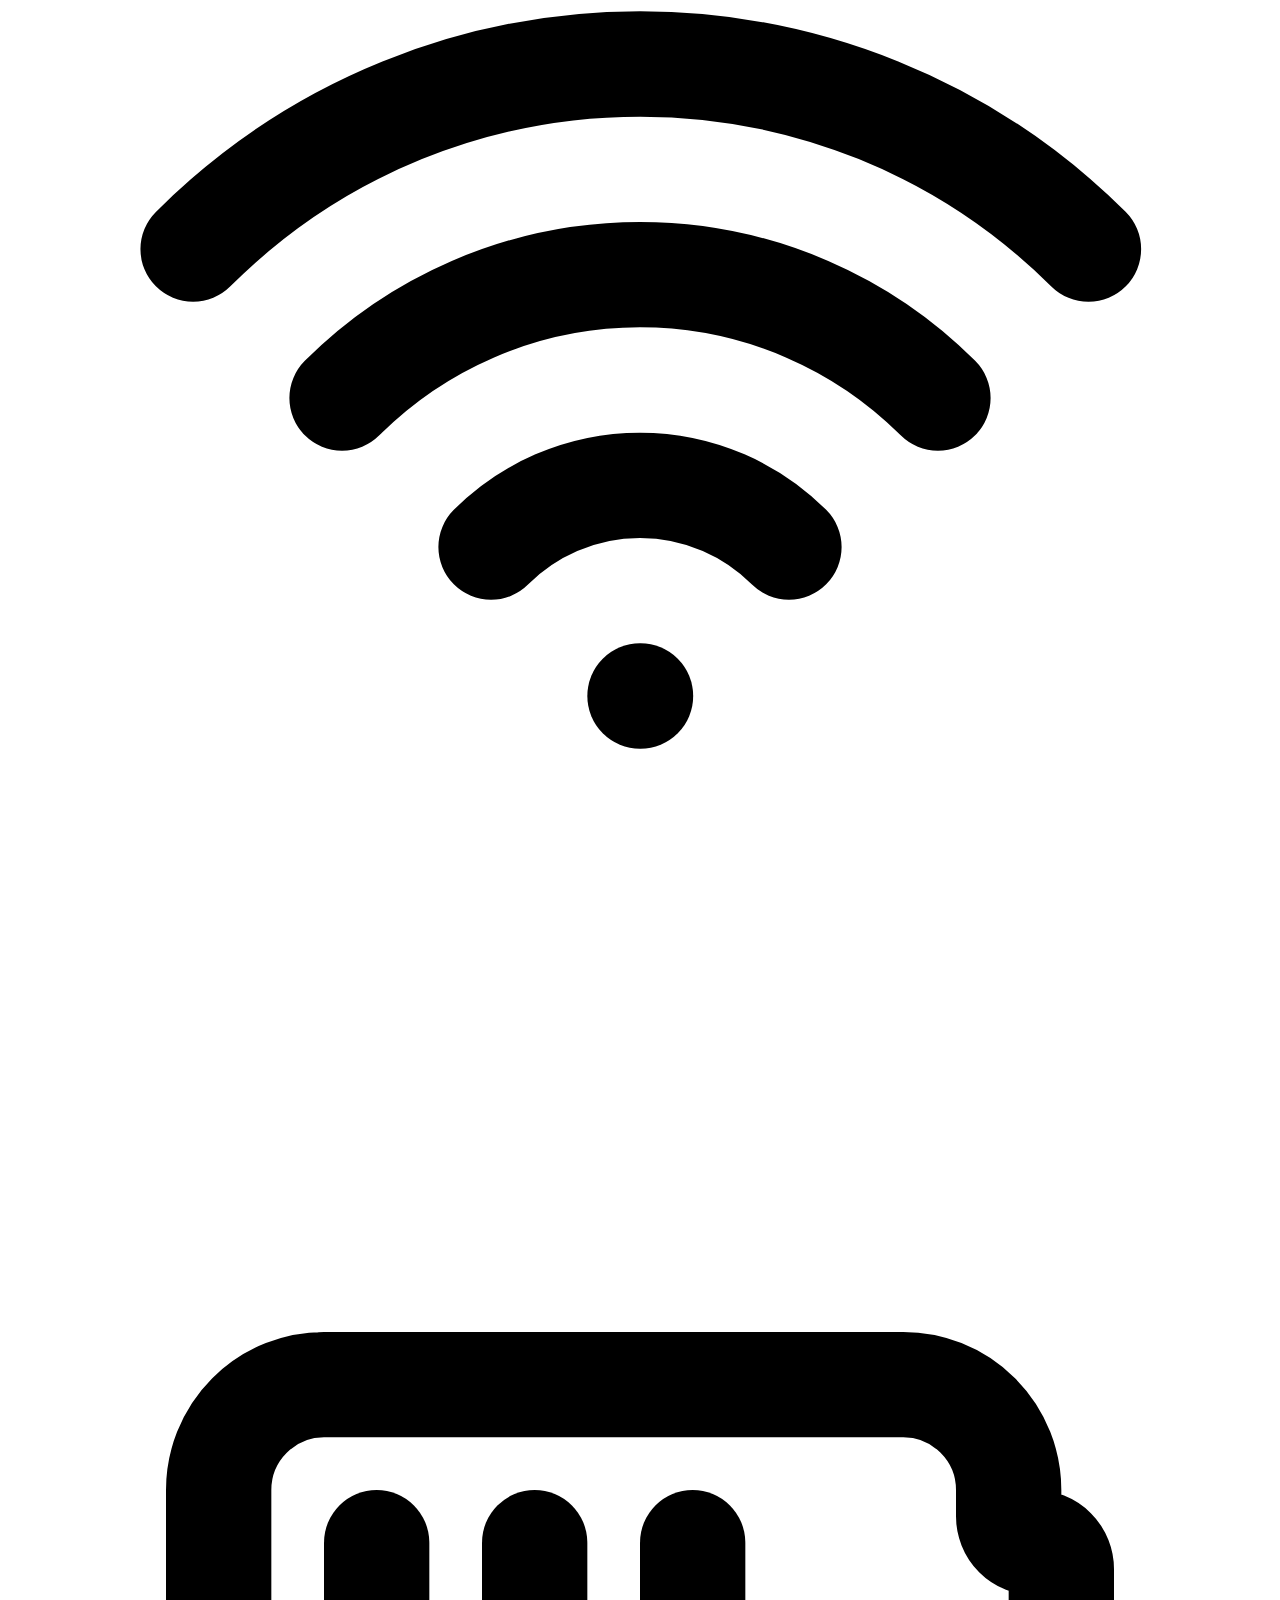
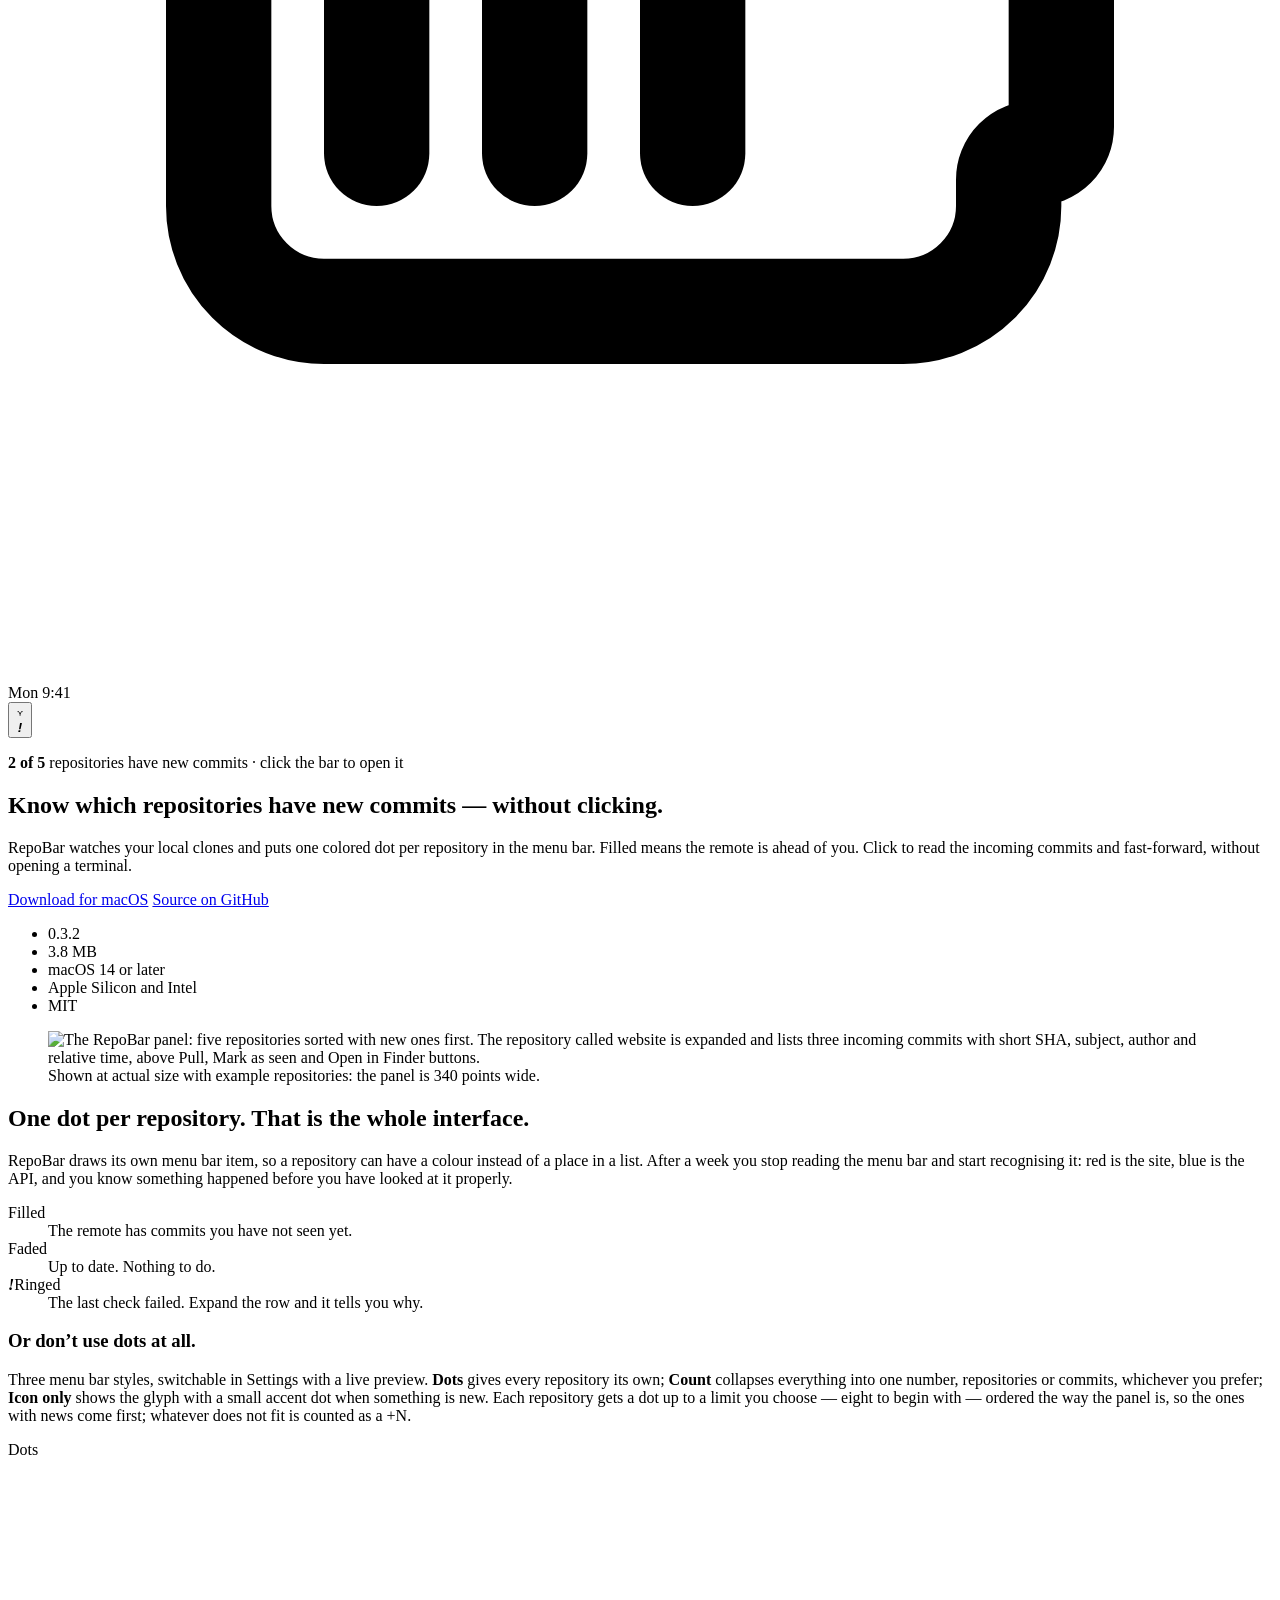
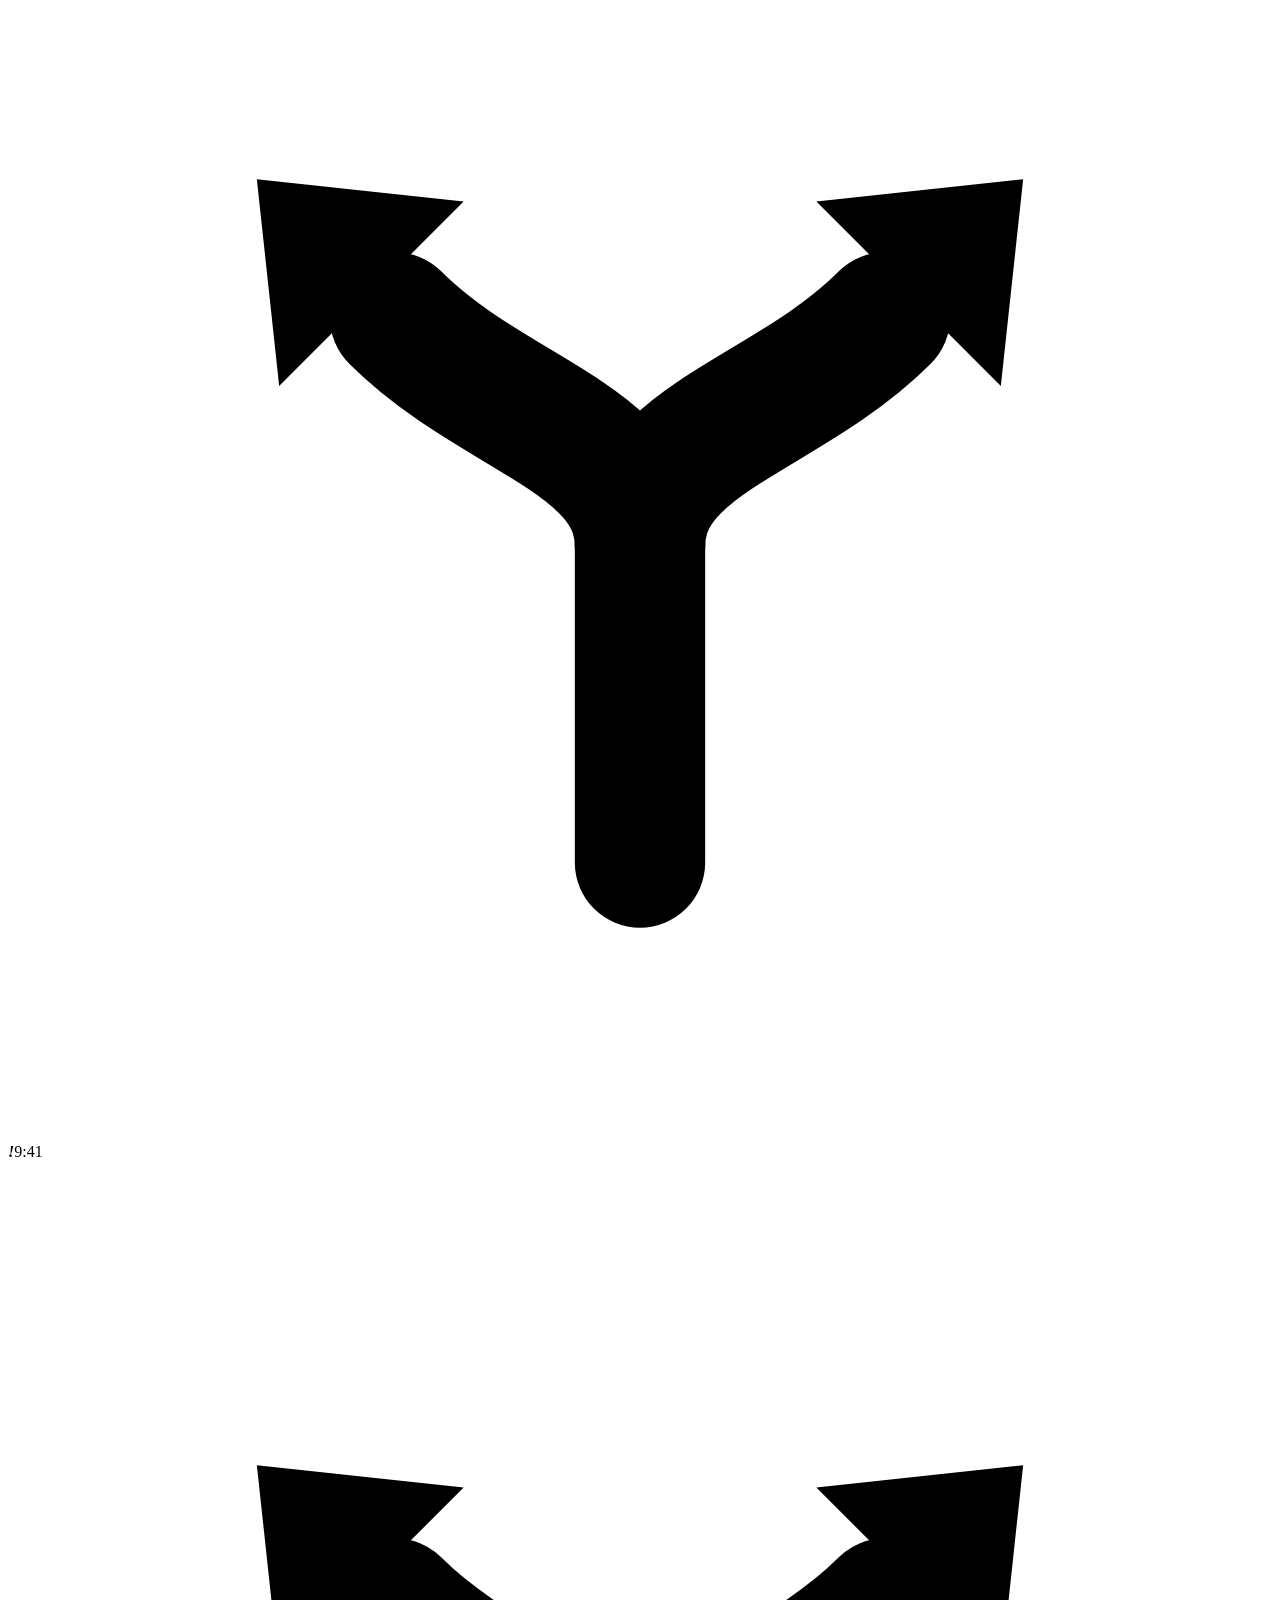
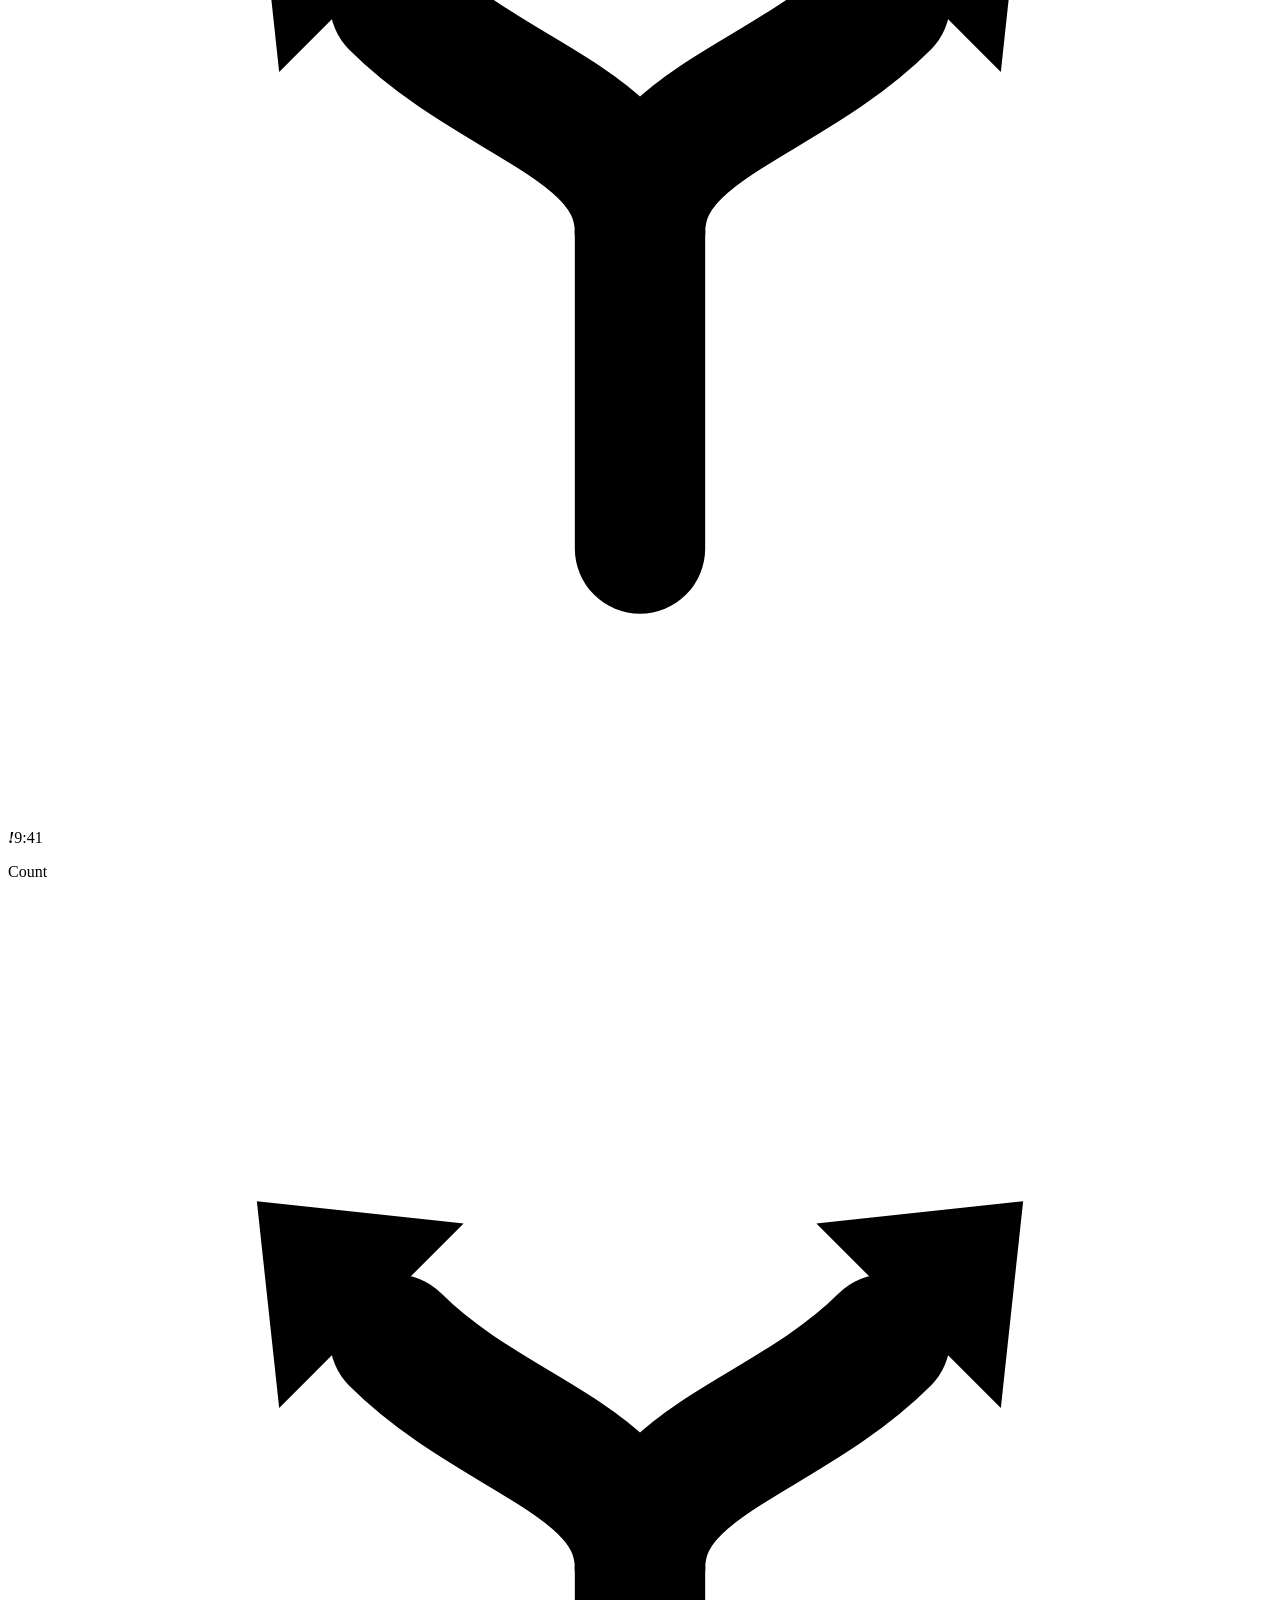
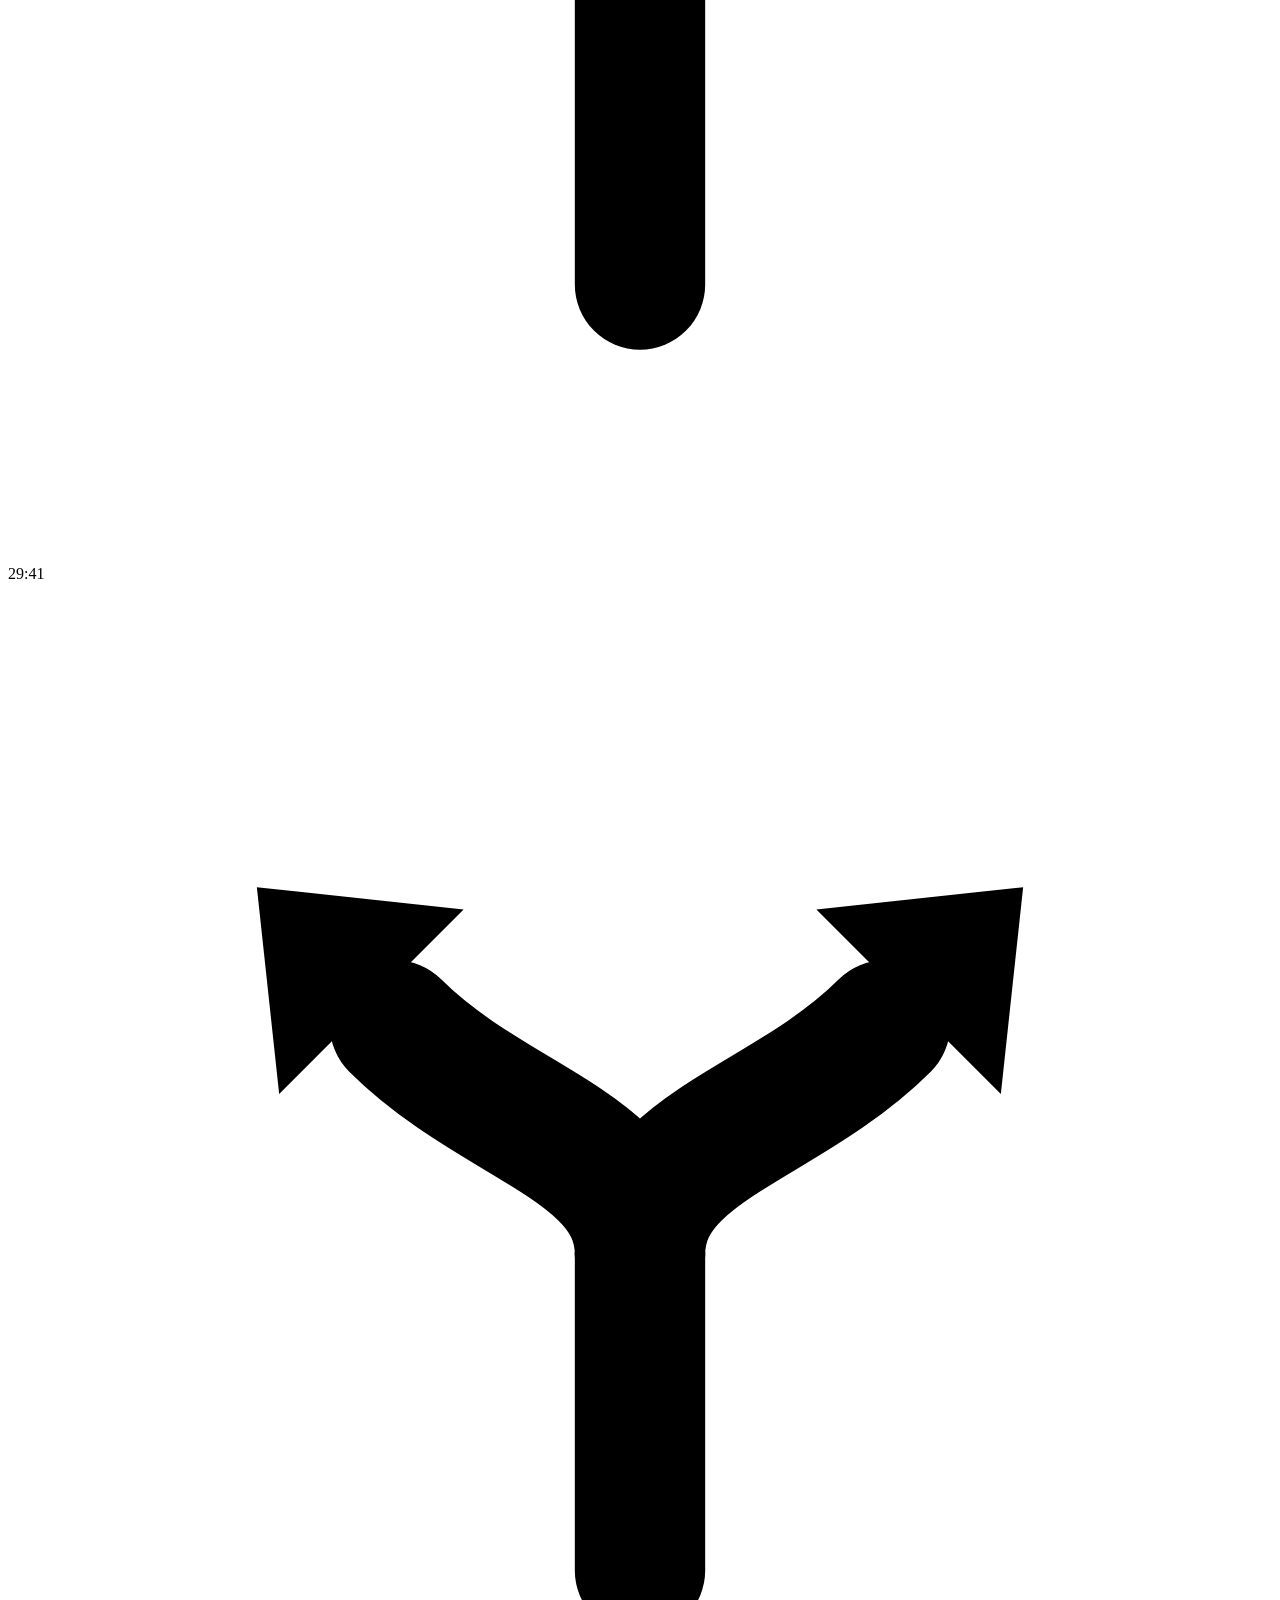
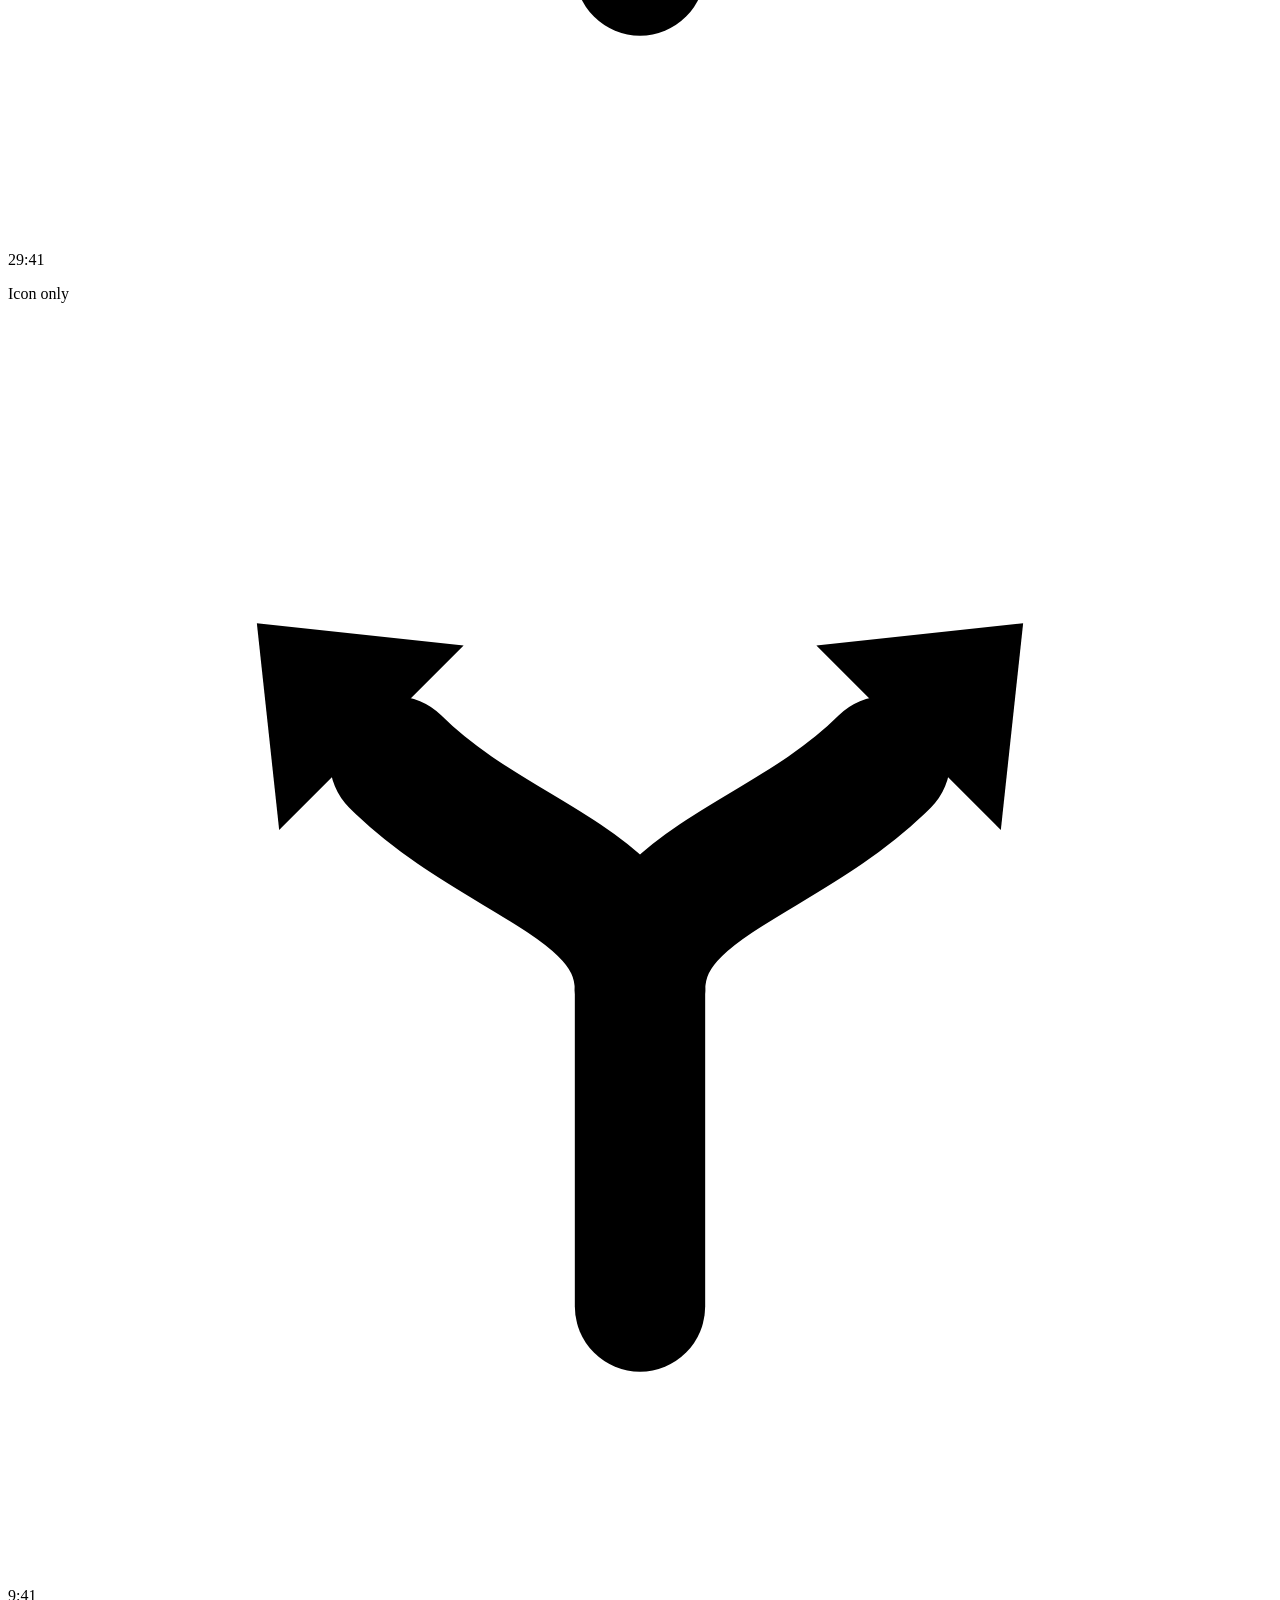
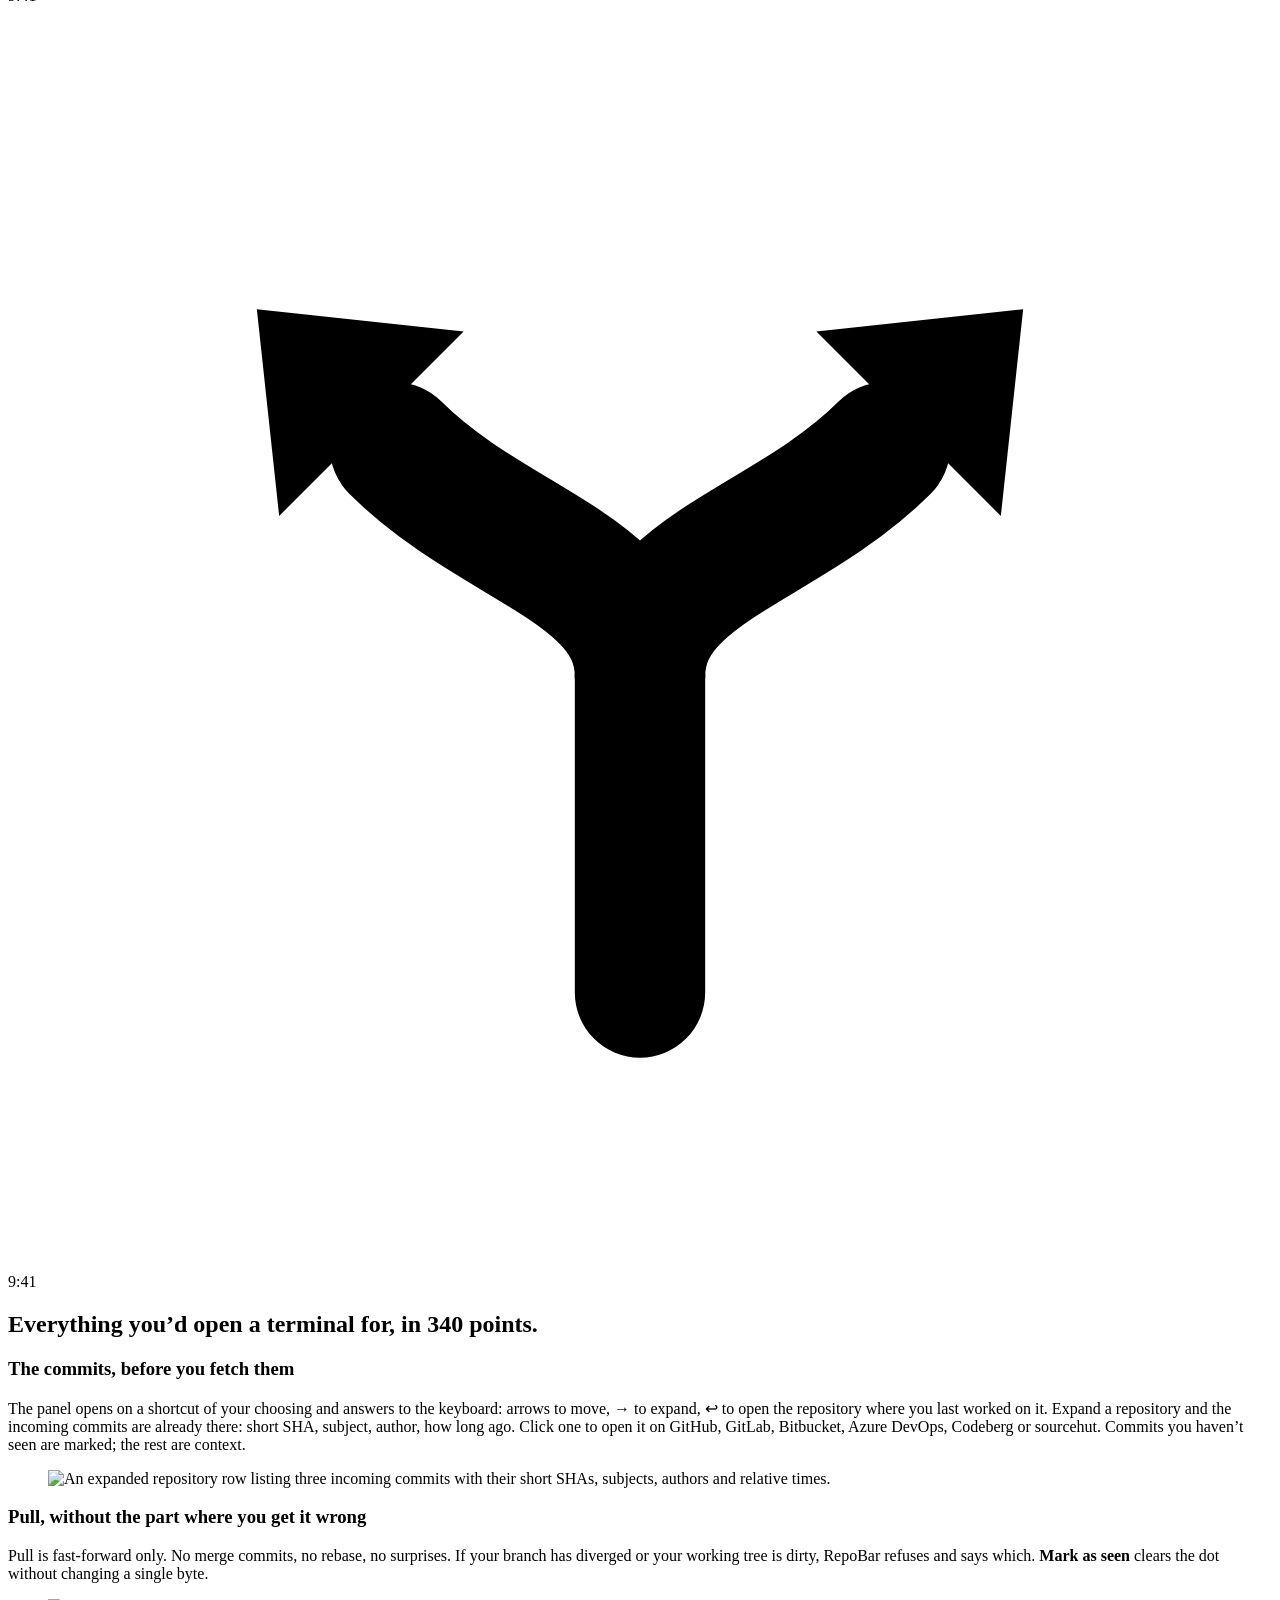
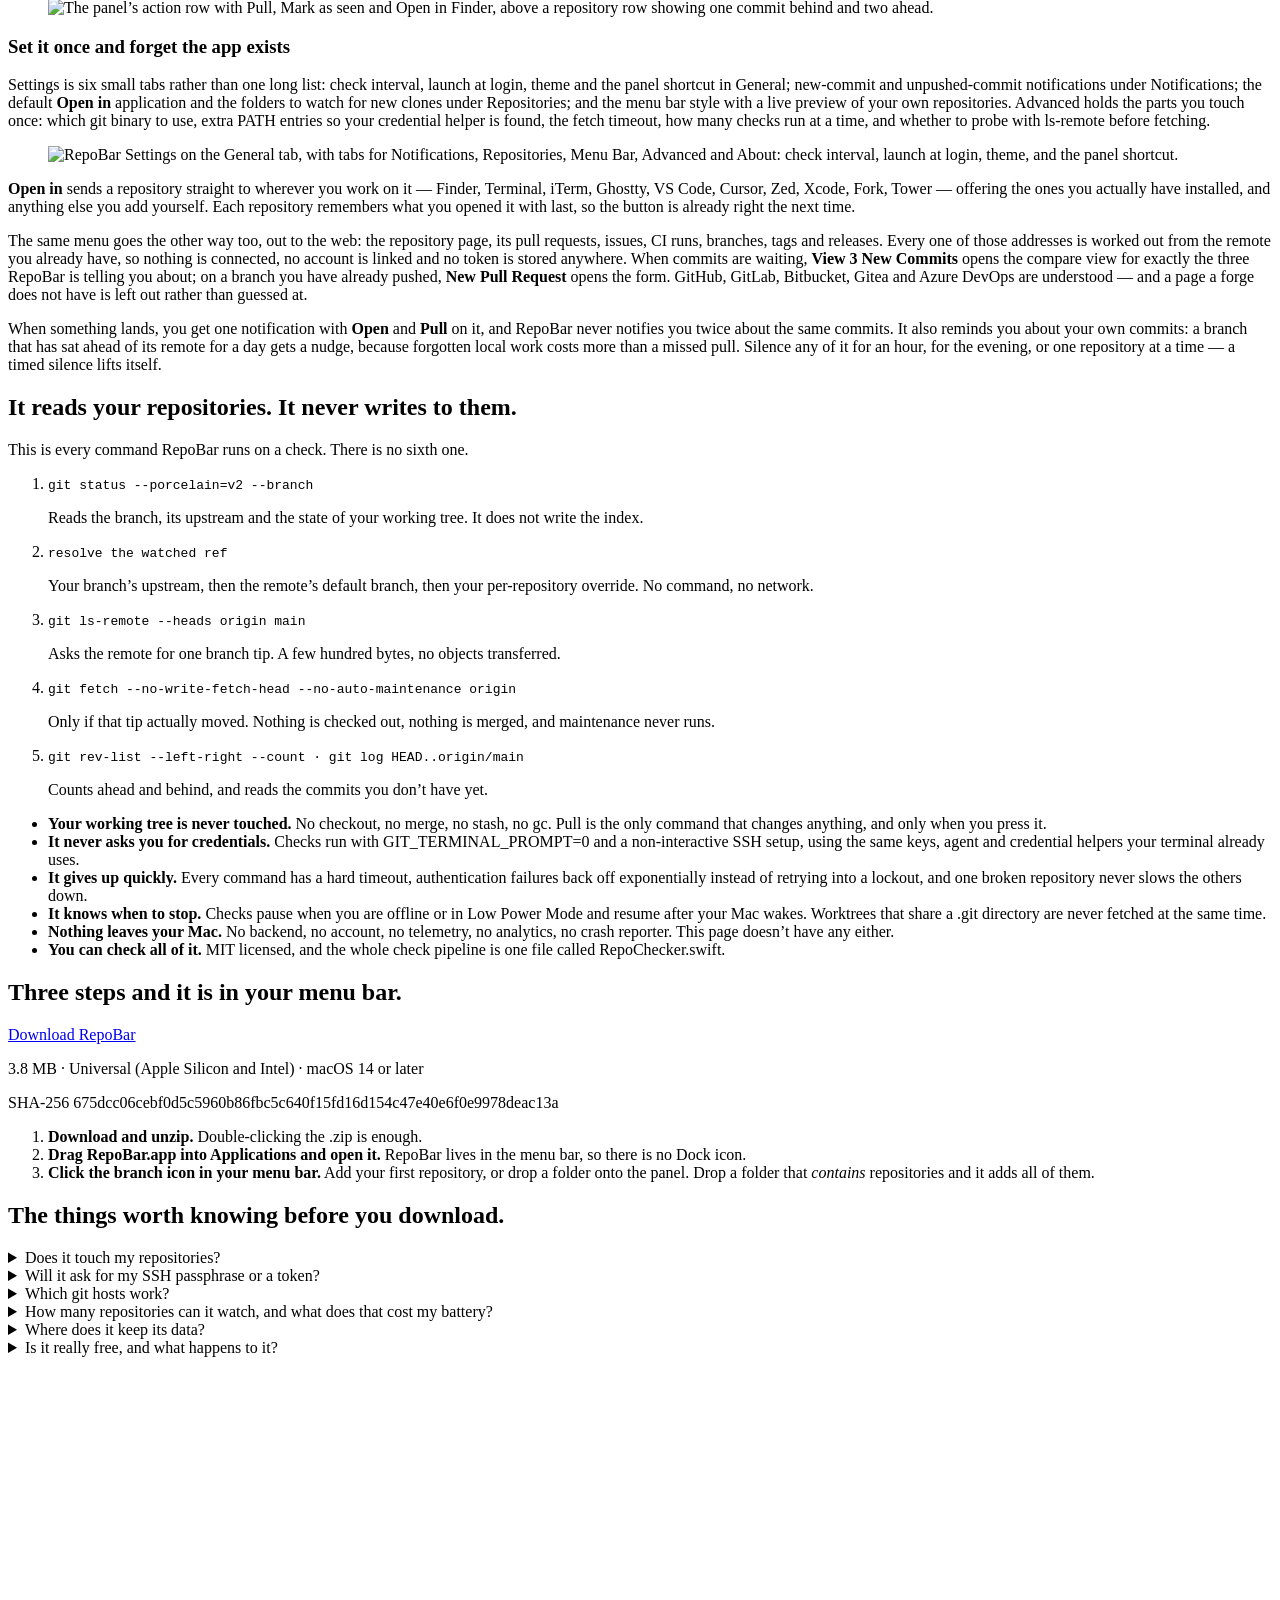
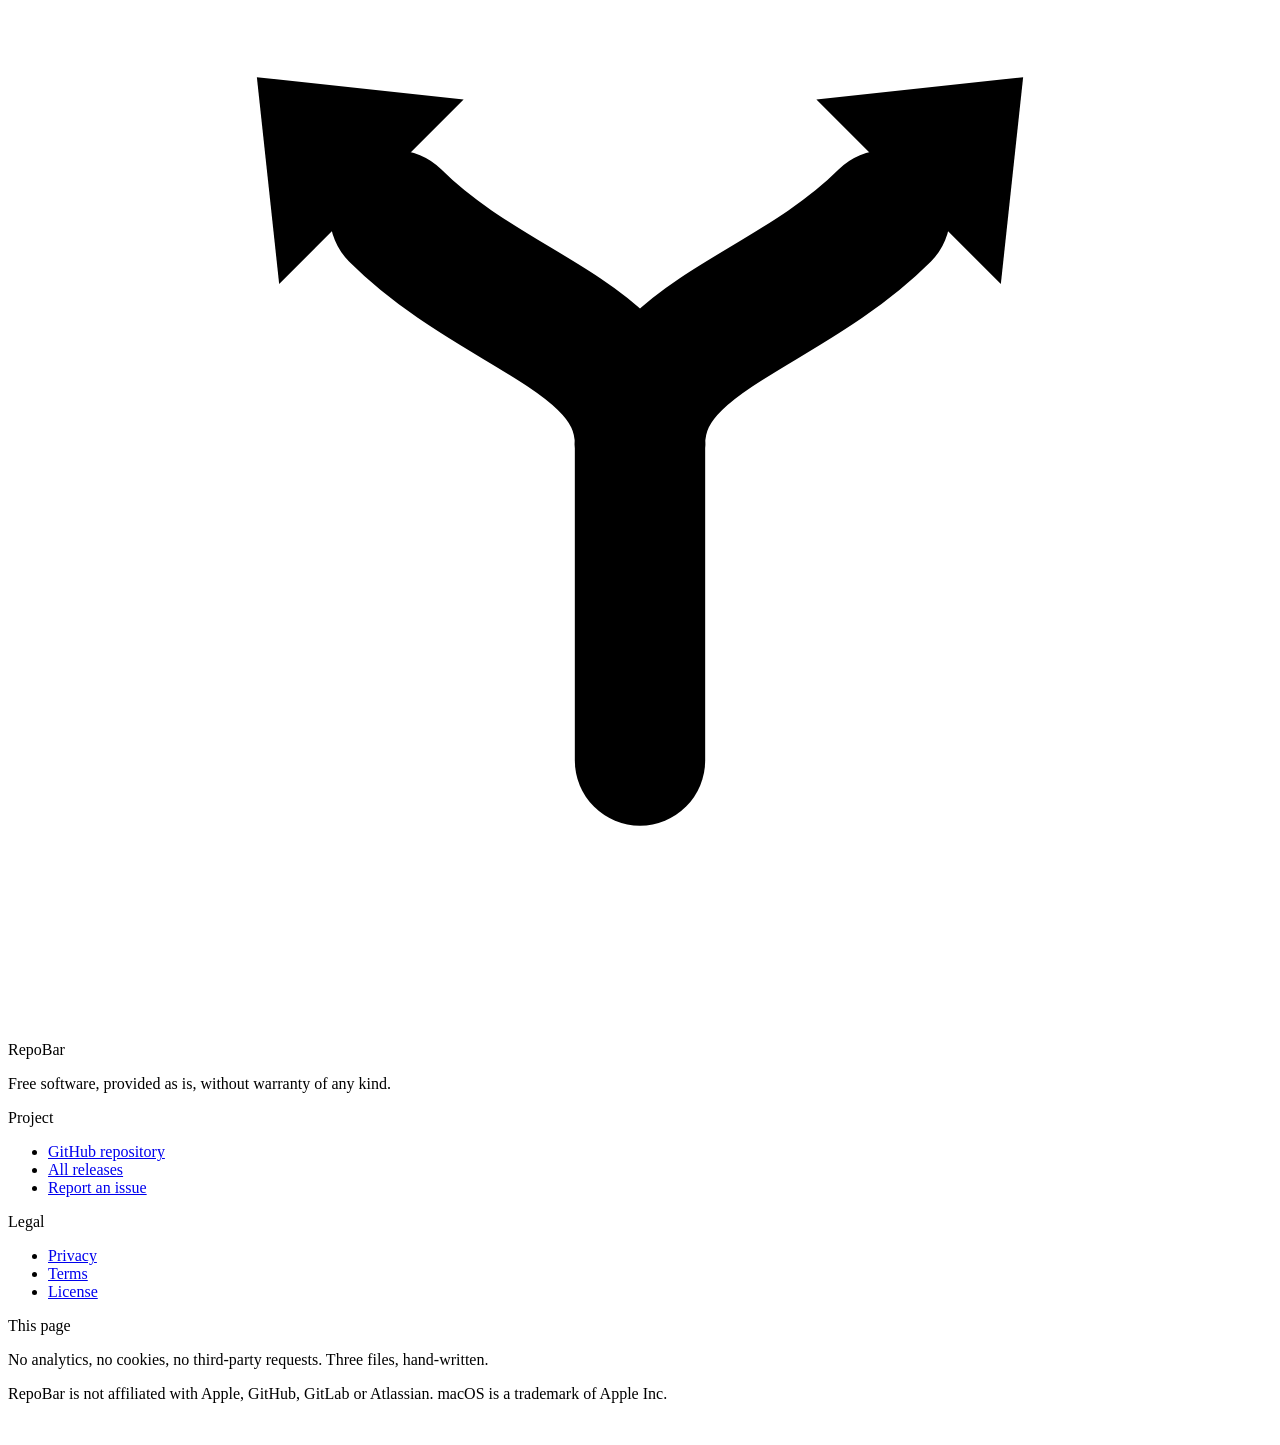
==== commit 1aacf170: "Add web links for every repository to the panel menus The panel could reach a repository's own folde" ====
--- a/site/index.html
+++ b/site/index.html
@@ -386,6 +386,8 @@
 
       <p class="beat"><b>Open in</b> sends a repository straight to wherever you work on it — Finder, Terminal, iTerm, Ghostty, VS&nbsp;Code, Cursor, Zed, Xcode, Fork, Tower — offering the ones you actually have installed, and anything else you add yourself. Each repository remembers what you opened it with last, so the button is already right the next time.</p>
 
+      <p class="beat">The same menu goes the other way too, out to the web: the repository page, its pull requests, issues, CI runs, branches, tags and releases. Every one of those addresses is worked out from the remote you already have, so nothing is connected, no account is linked and no token is stored anywhere. When commits are waiting, <b>View 3 New Commits</b> opens the compare view for exactly the three RepoBar is telling you about; on a branch you have already pushed, <b>New Pull Request</b> opens the form. GitHub, GitLab, Bitbucket, Gitea and Azure DevOps are understood — and a page a forge does not have is left out rather than guessed at.</p>
+
       <p class="beat">When something lands, you get one notification with <b>Open</b> and <b>Pull</b> on it, and RepoBar never notifies you twice about the same commits. It also reminds you about your own commits: a branch that has sat ahead of its remote for a day gets a nudge, because forgotten local work costs more than a missed pull. Silence any of it for an hour, for the evening, or one repository at a time — a timed silence lifts itself.</p>
     </div>
   </section>
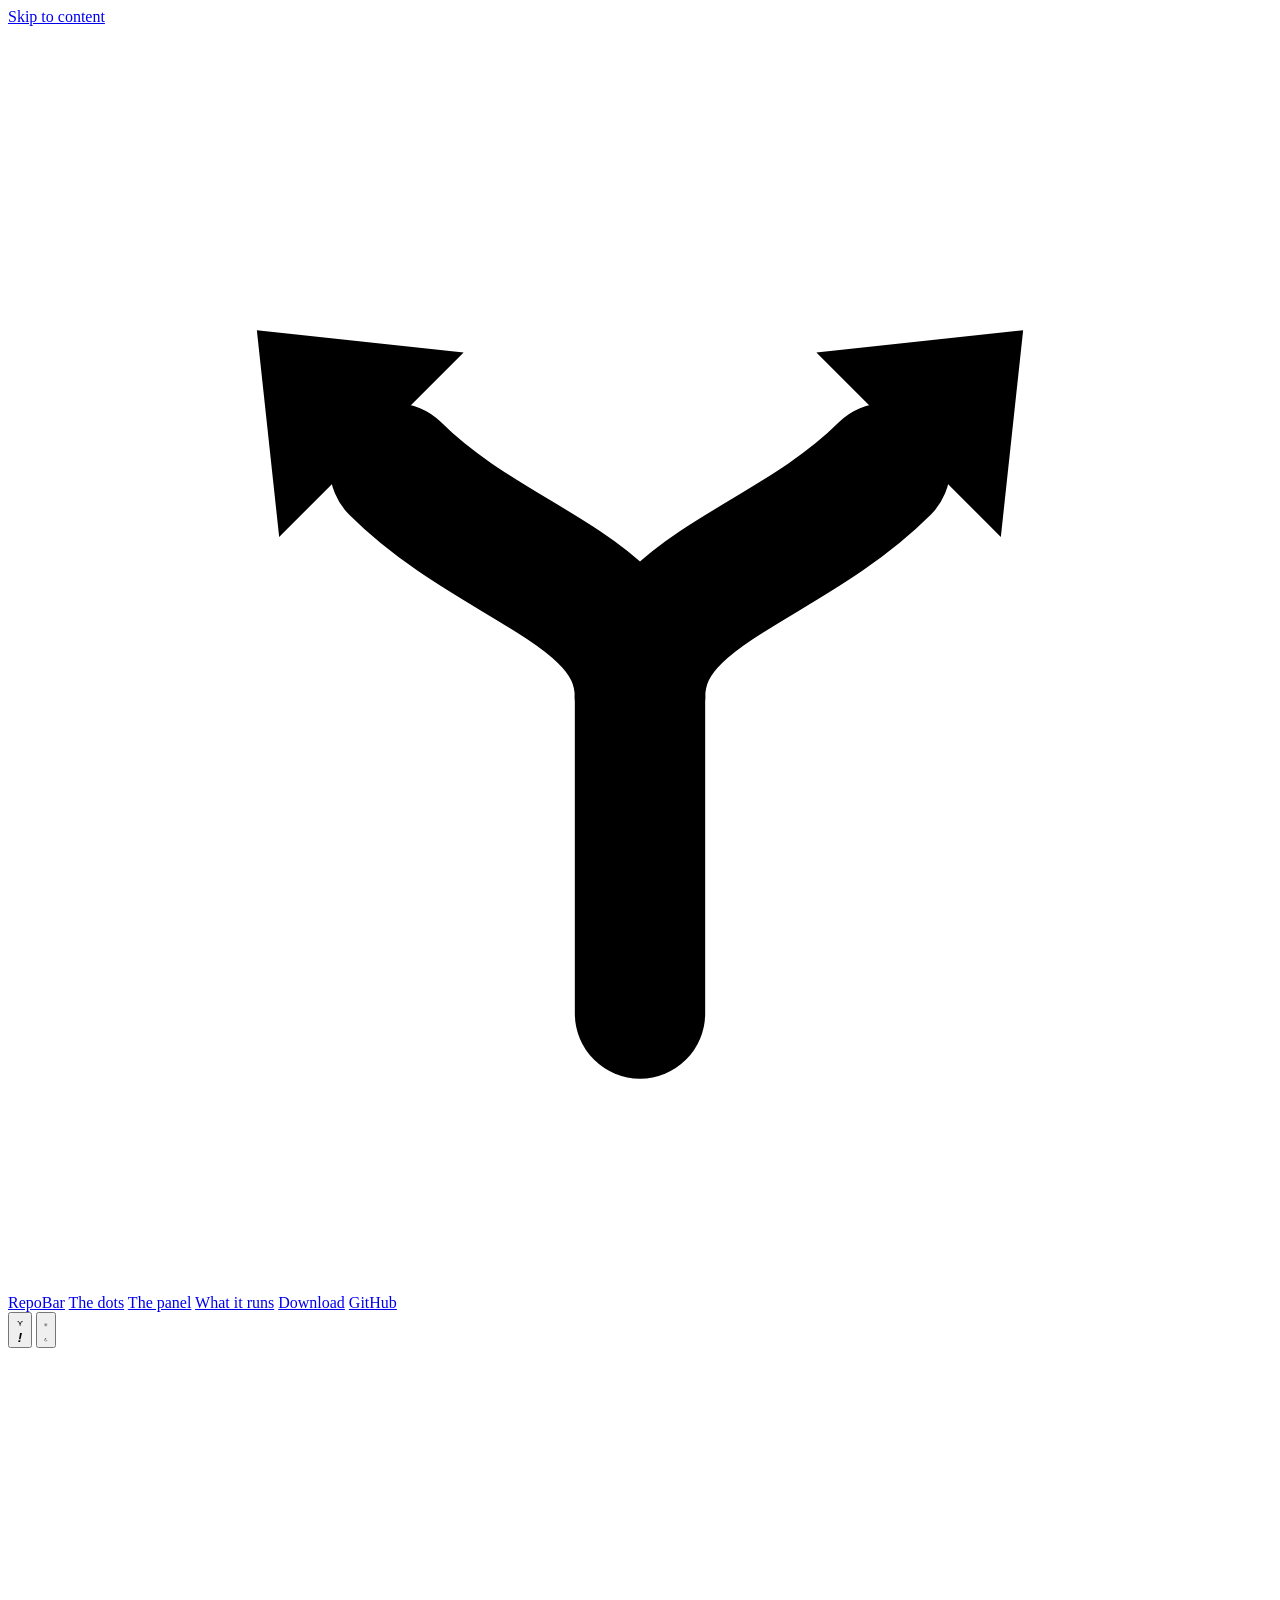
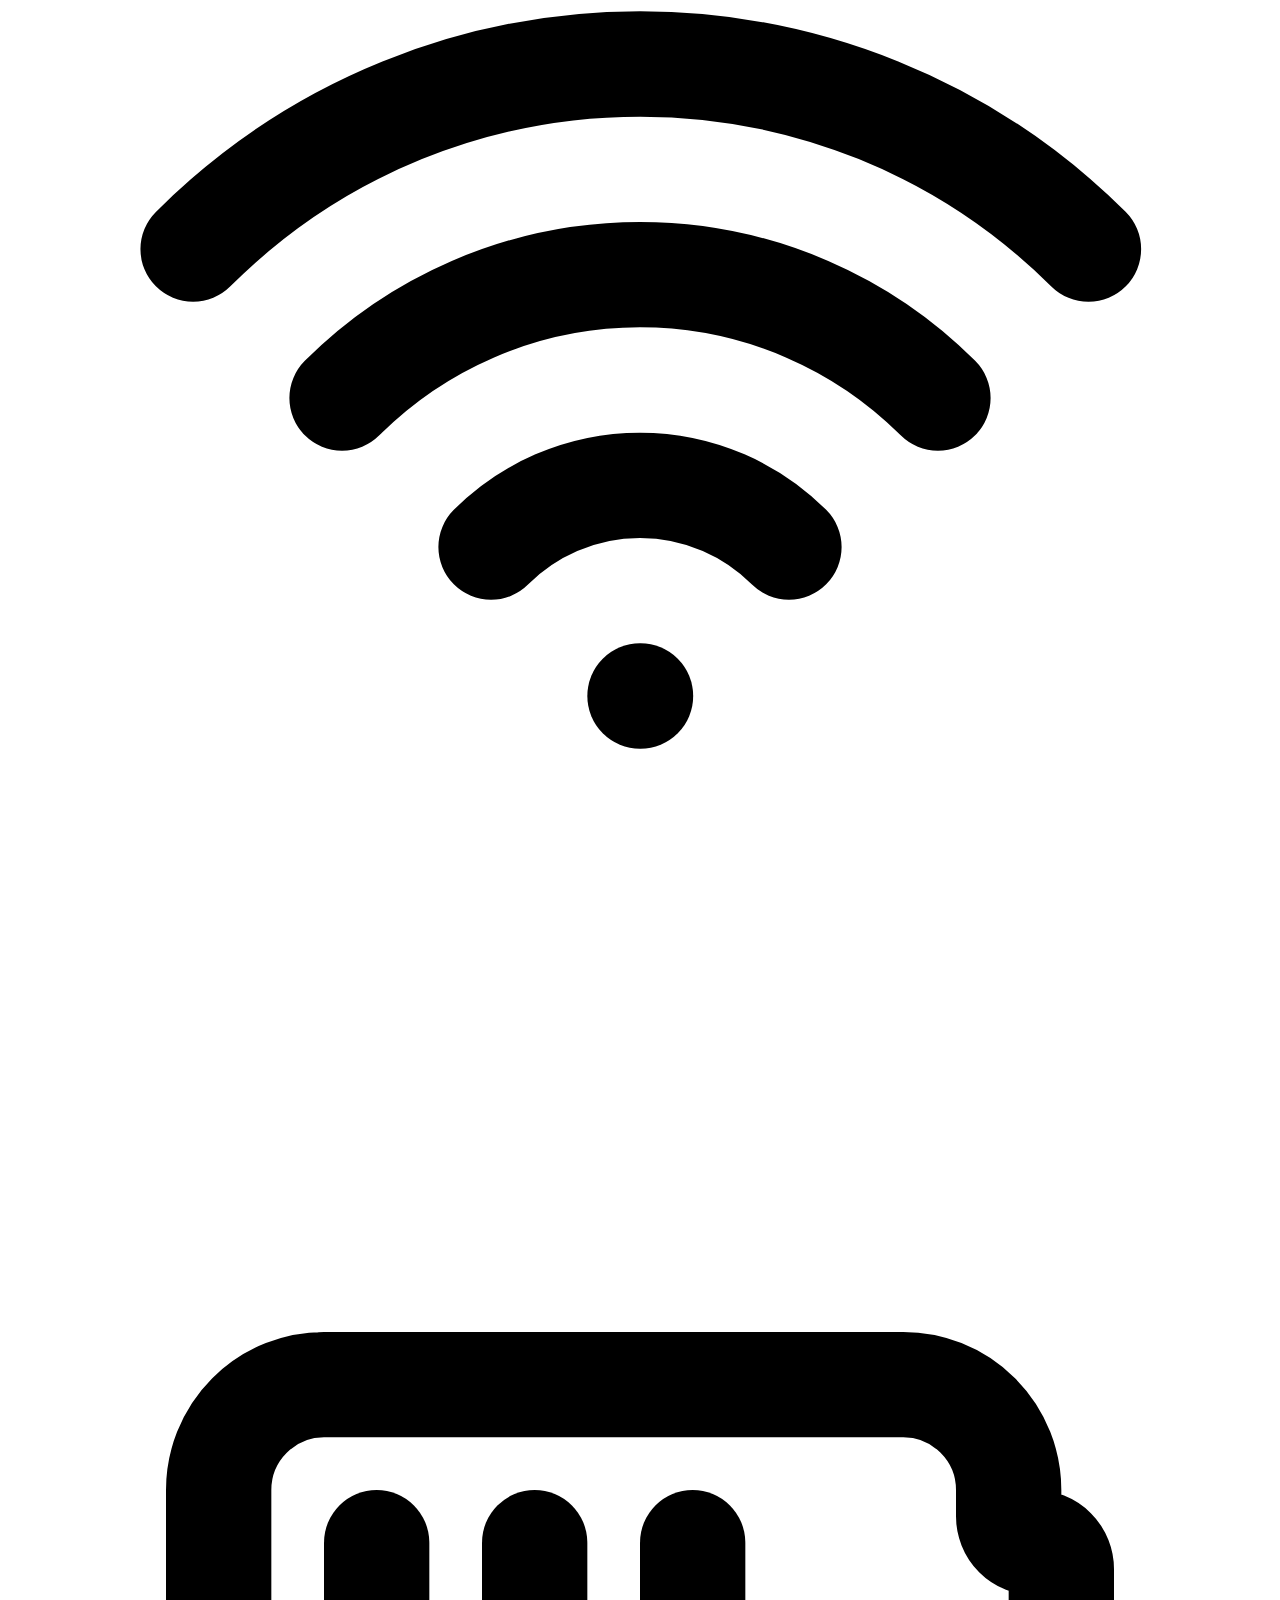
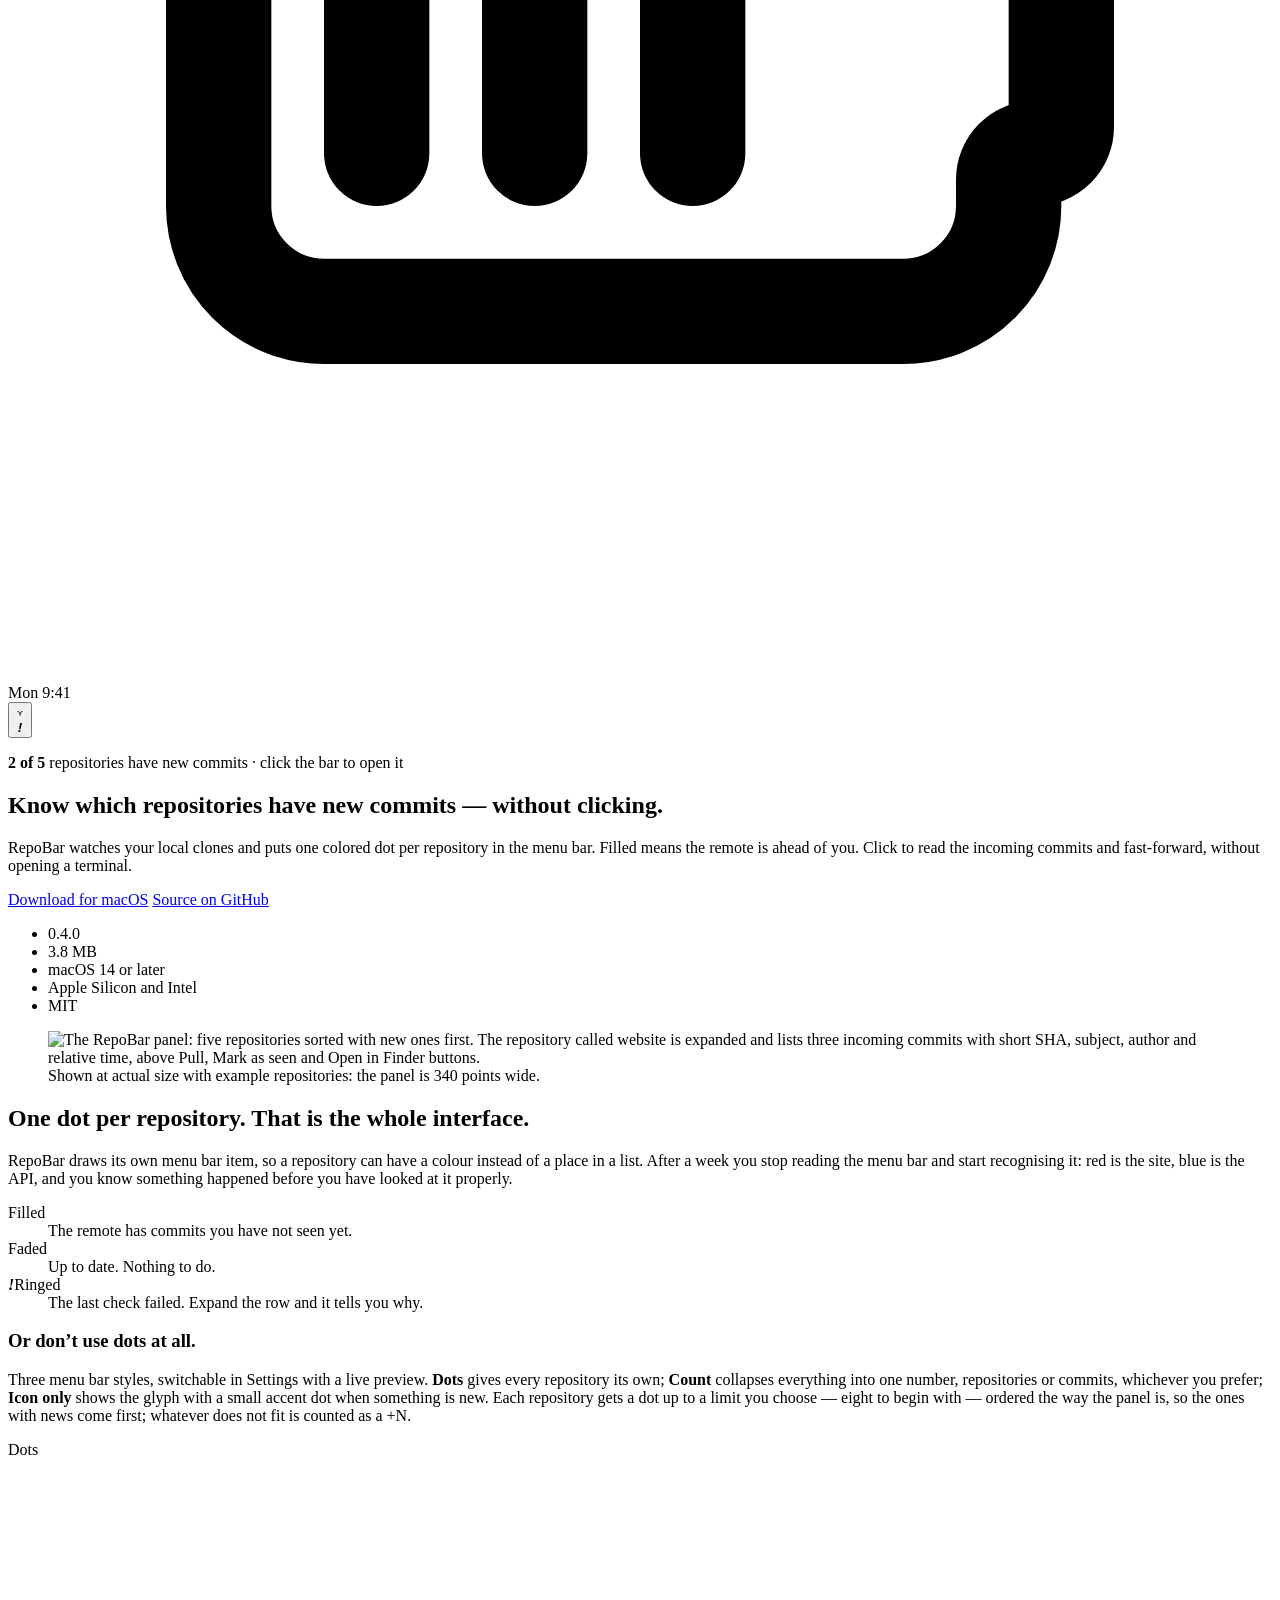
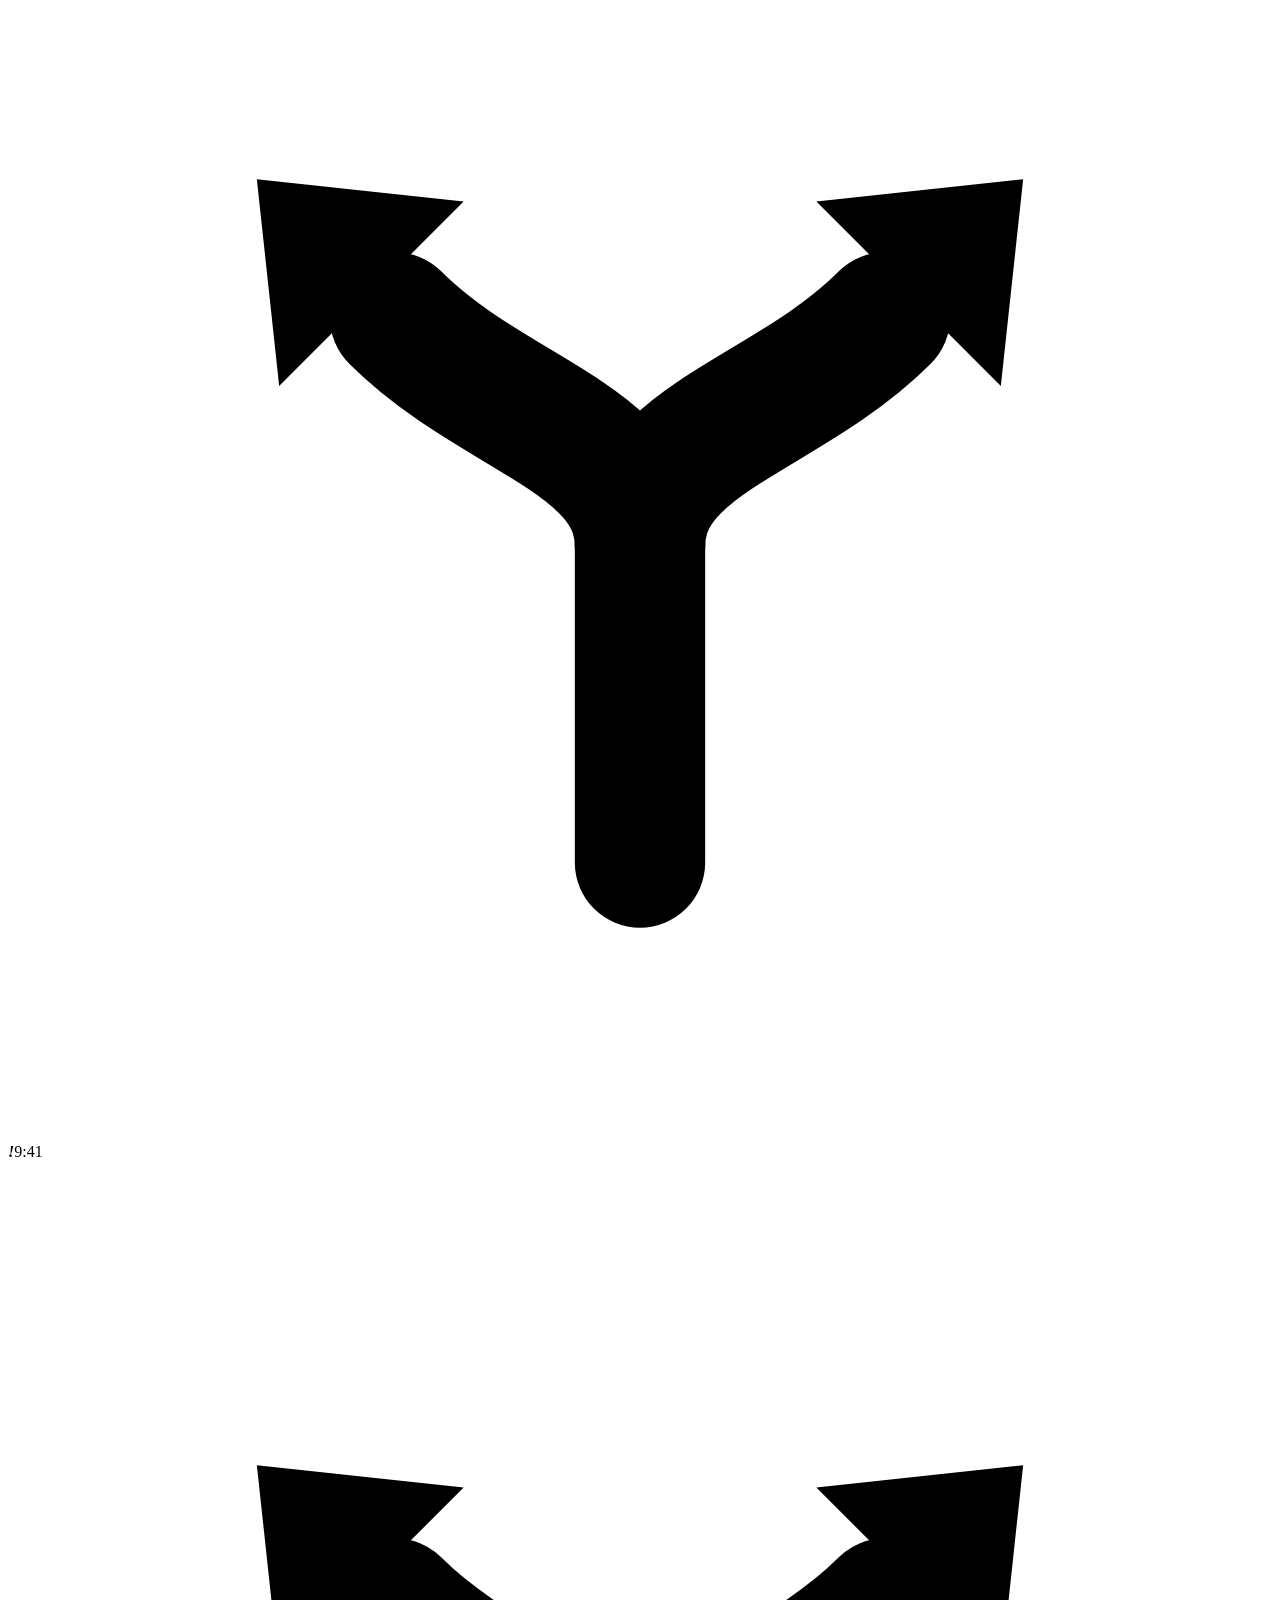
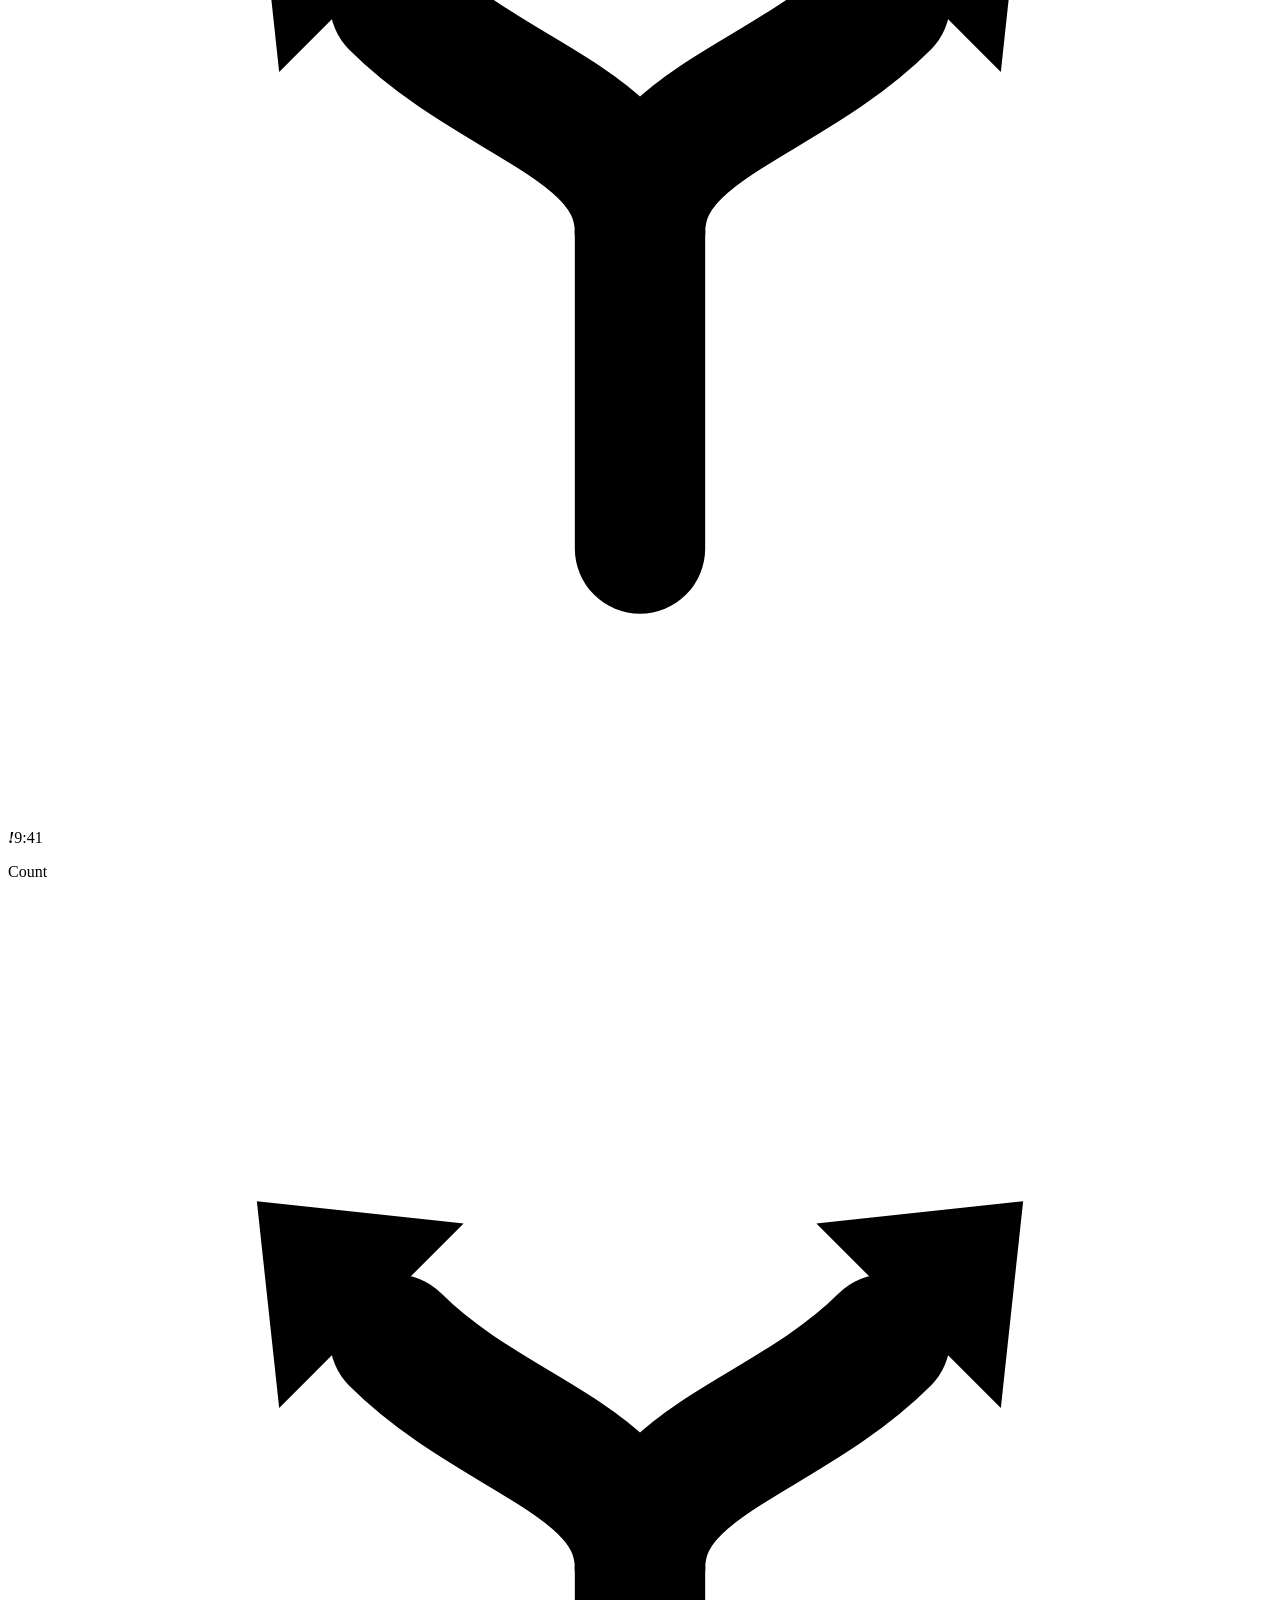
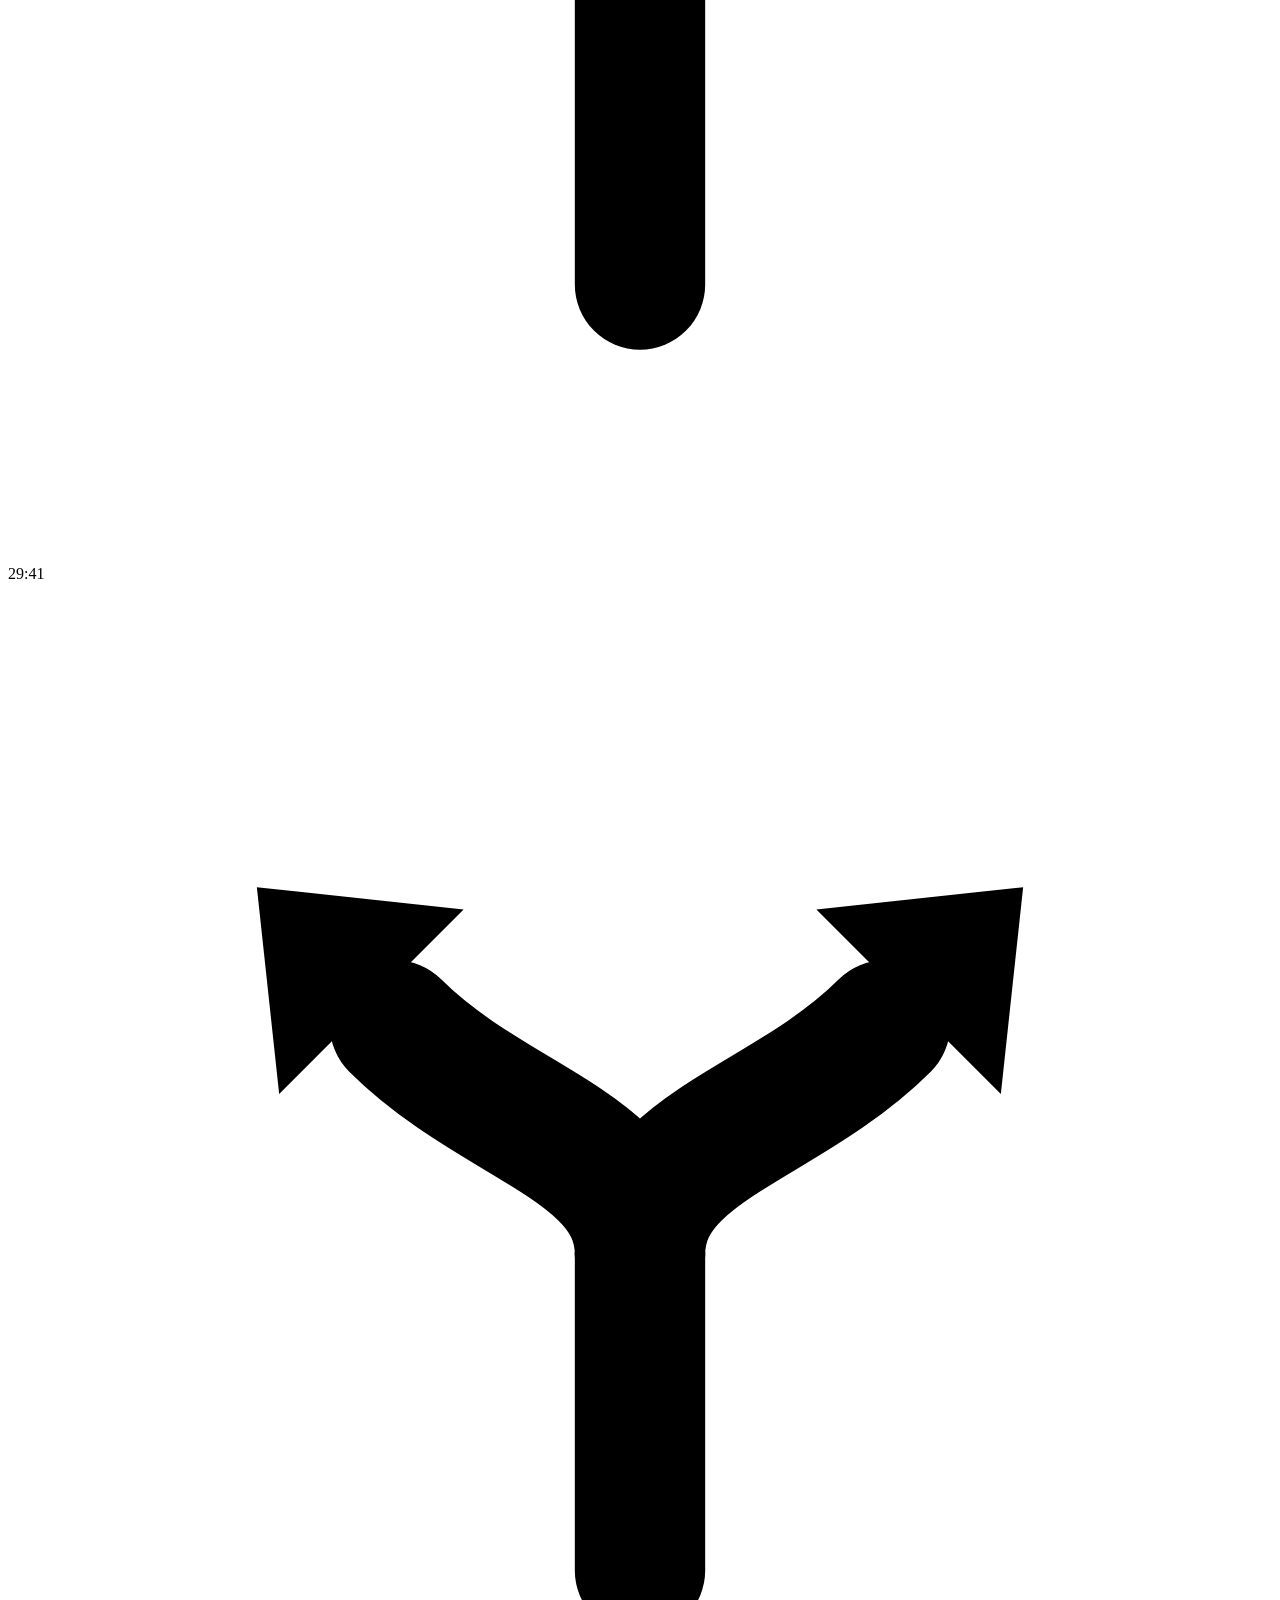
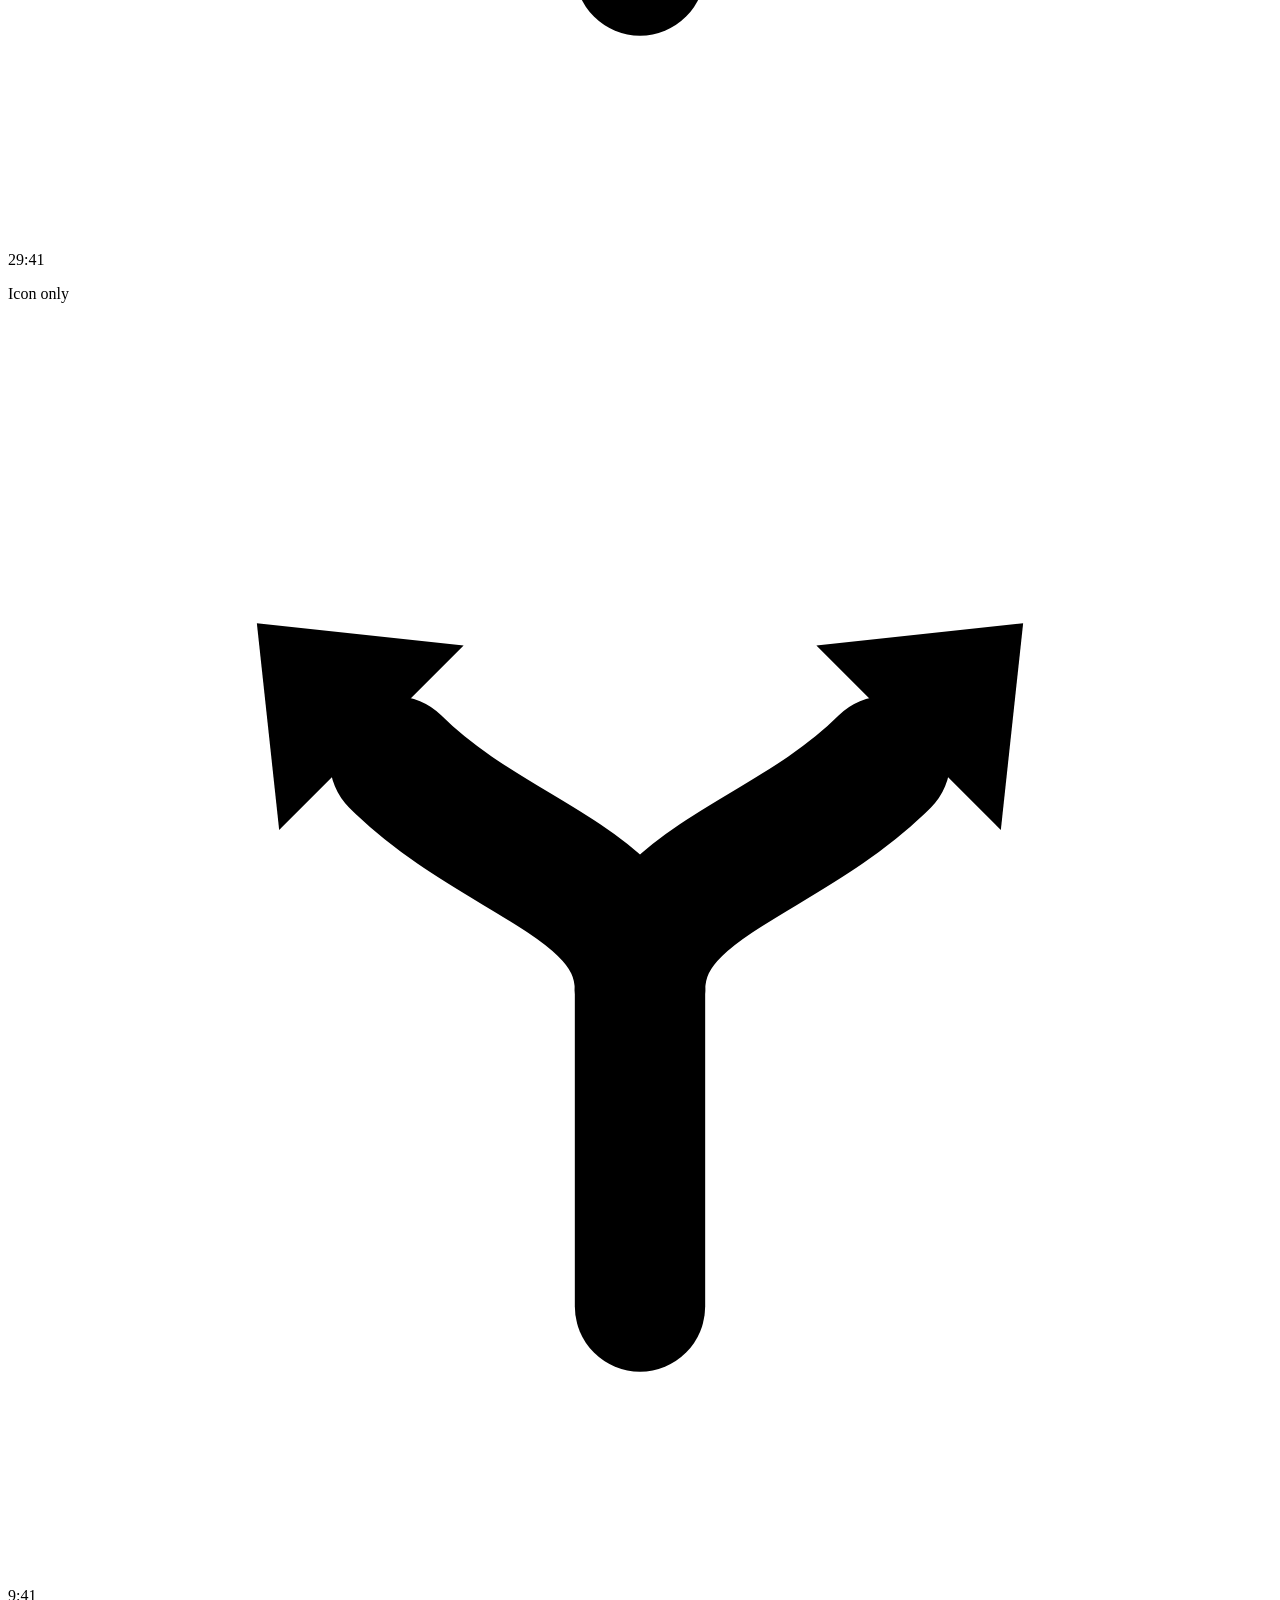
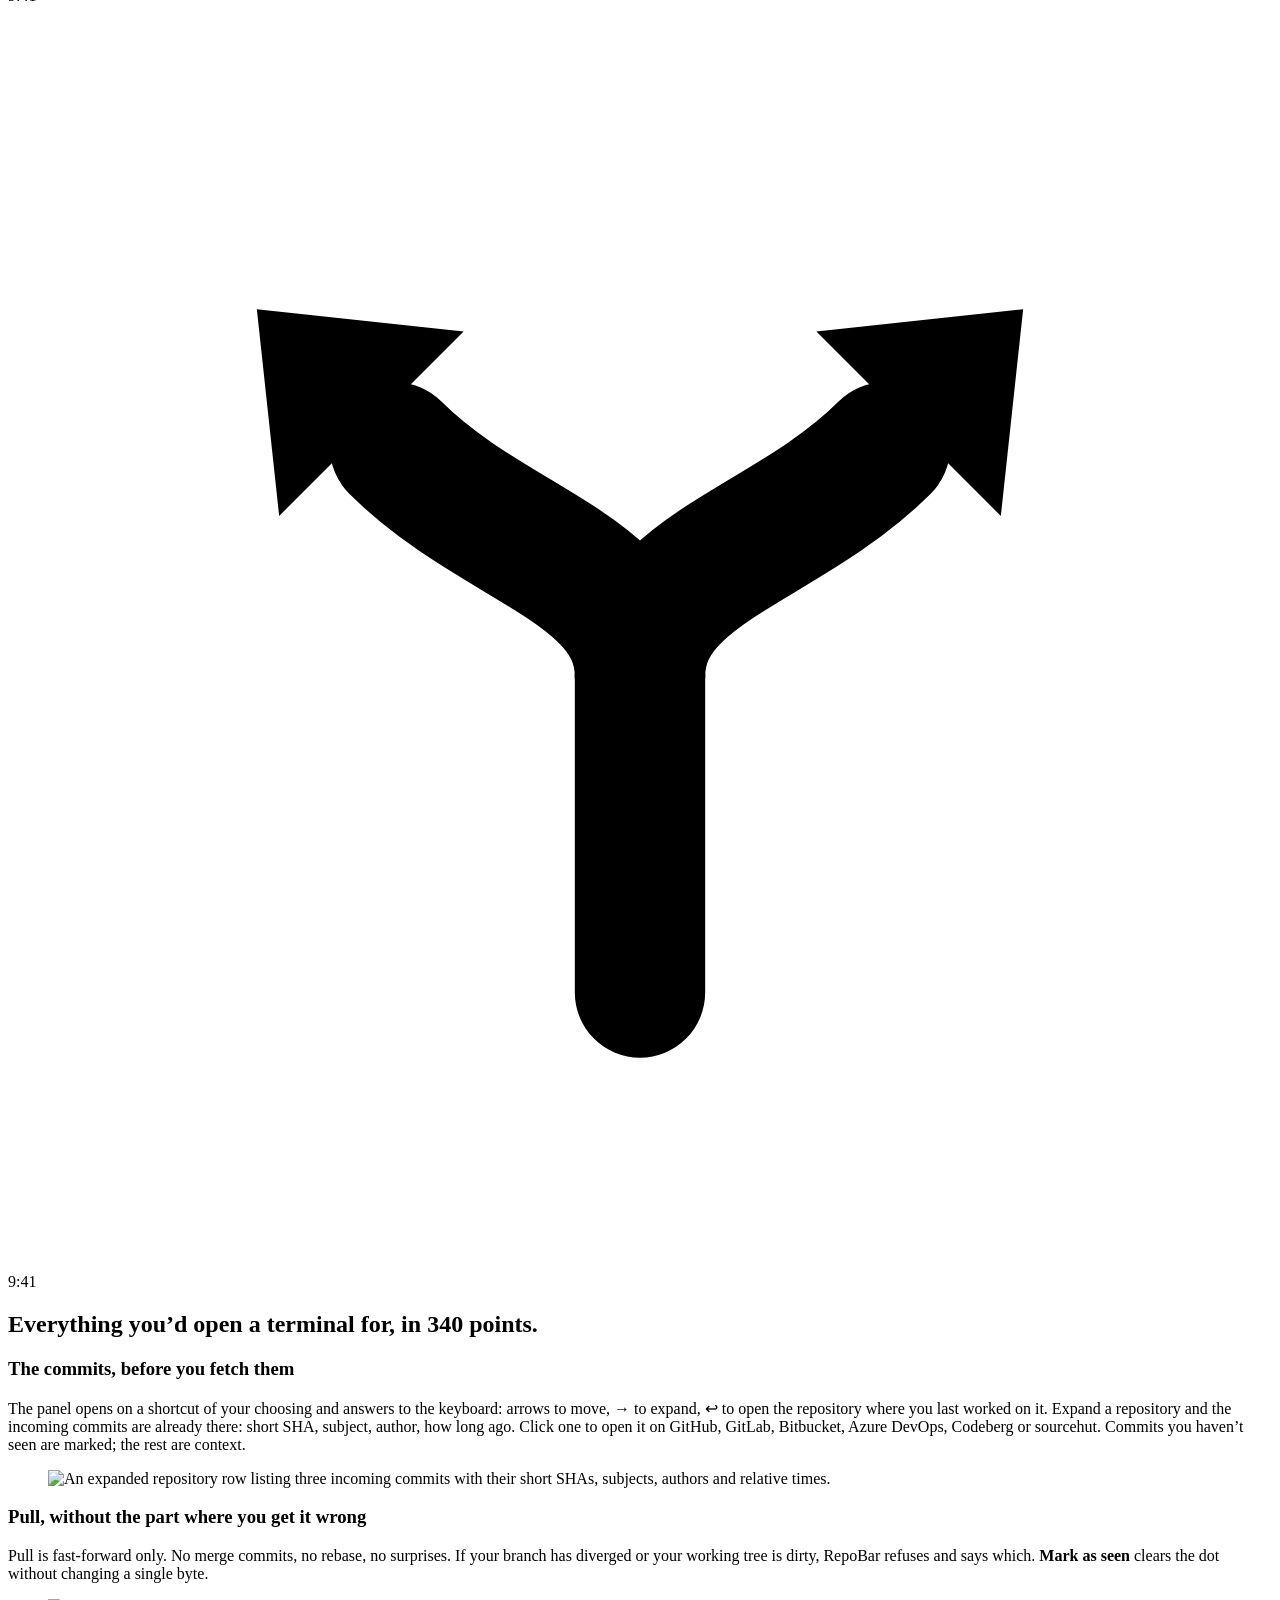
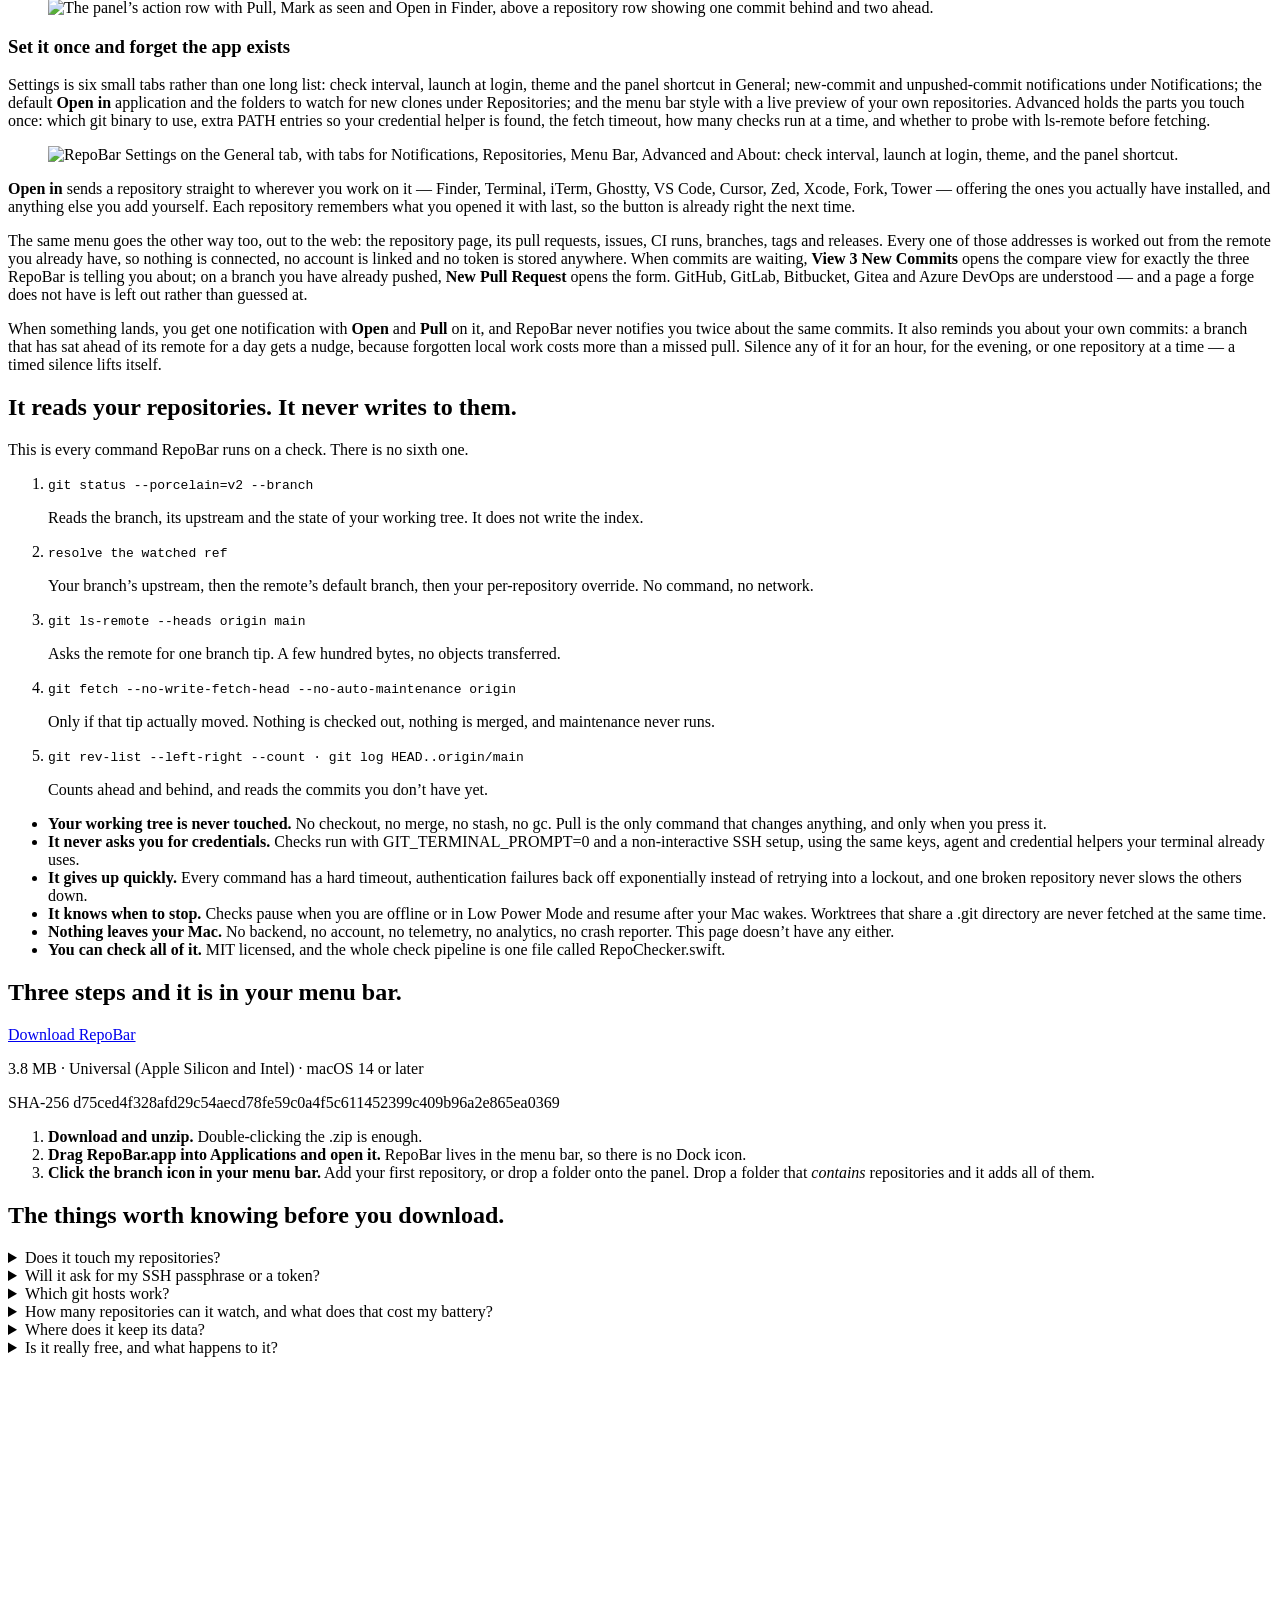
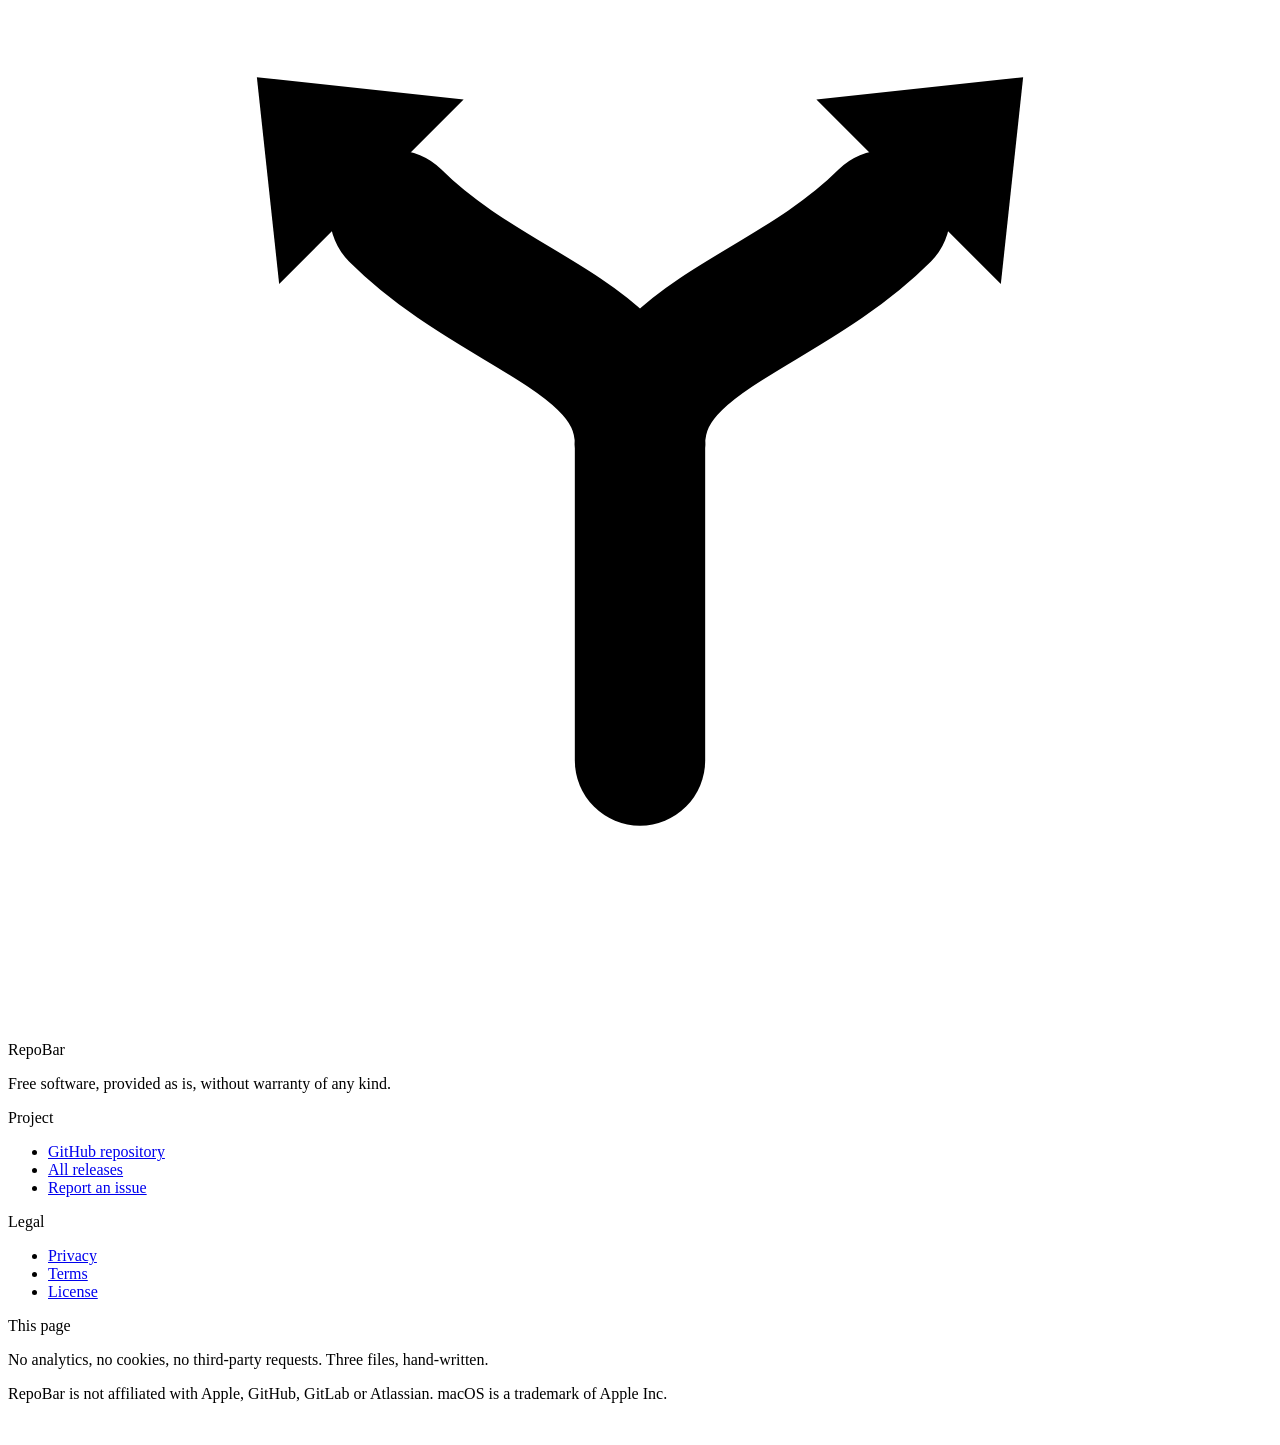
==== commit be950637: "Release 0.4.0" ====
--- a/site/index.html
+++ b/site/index.html
@@ -41,7 +41,7 @@
   "url": "https://repobar.greatpixels.com/",
   "applicationCategory": "DeveloperApplication",
   "operatingSystem": "macOS 14.0 or later",
-  "softwareVersion": "0.3.2",
+  "softwareVersion": "0.4.0",
   "datePublished": "2026-08-20",
   "downloadUrl": "https://github.com/aliyar/repobar/releases/latest",
   "installUrl": "https://github.com/aliyar/repobar/releases/latest",
@@ -268,11 +268,11 @@
       <p class="lead">RepoBar watches your local clones and puts one colored dot per repository in the menu bar. Filled means the remote is ahead of you. Click to read the incoming commits and fast-forward, without opening a terminal.</p>
 
       <div class="cta">
-        <a class="btn btn--lg" href="https://github.com/aliyar/repobar/releases/download/v0.3.2/RepoBar-0.3.2.zip">Download for macOS</a>
+        <a class="btn btn--lg" href="https://github.com/aliyar/repobar/releases/download/v0.4.0/RepoBar-0.4.0.zip">Download for macOS</a>
         <a class="btn btn--ghost btn--lg" href="https://github.com/aliyar/repobar" target="_blank" rel="noopener">Source on GitHub</a>
       </div>
       <ul class="req" aria-label="Requirements">
-        <li>0.3.2</li><li>3.8 MB</li><li>macOS 14 or later</li><li>Apple Silicon and Intel</li><li>MIT</li>
+        <li>0.4.0</li><li>3.8 MB</li><li>macOS 14 or later</li><li>Apple Silicon and Intel</li><li>MIT</li>
       </ul>
       </div>
 
@@ -438,9 +438,9 @@
       <h2>Three steps and it is in your menu bar.</h2>
 
       <div class="dl">
-        <a class="btn btn--lg" href="https://github.com/aliyar/repobar/releases/download/v0.3.2/RepoBar-0.3.2.zip">Download RepoBar</a>
+        <a class="btn btn--lg" href="https://github.com/aliyar/repobar/releases/download/v0.4.0/RepoBar-0.4.0.zip">Download RepoBar</a>
         <p class="dl-meta">3.8 MB · Universal (Apple Silicon and Intel) · macOS 14 or later</p>
-        <p class="dl-sha">SHA-256 <span class="mono">675dcc06cebf0d5c5960b86fbc5c640f15fd16d154c47e40e6f0e9978deac13a</span></p>
+        <p class="dl-sha">SHA-256 <span class="mono">d75ced4f328afd29c54aecd78fe59c0a4f5c611452399c409b96a2e865ea0369</span></p>
       </div>
 
       <ol class="steps">
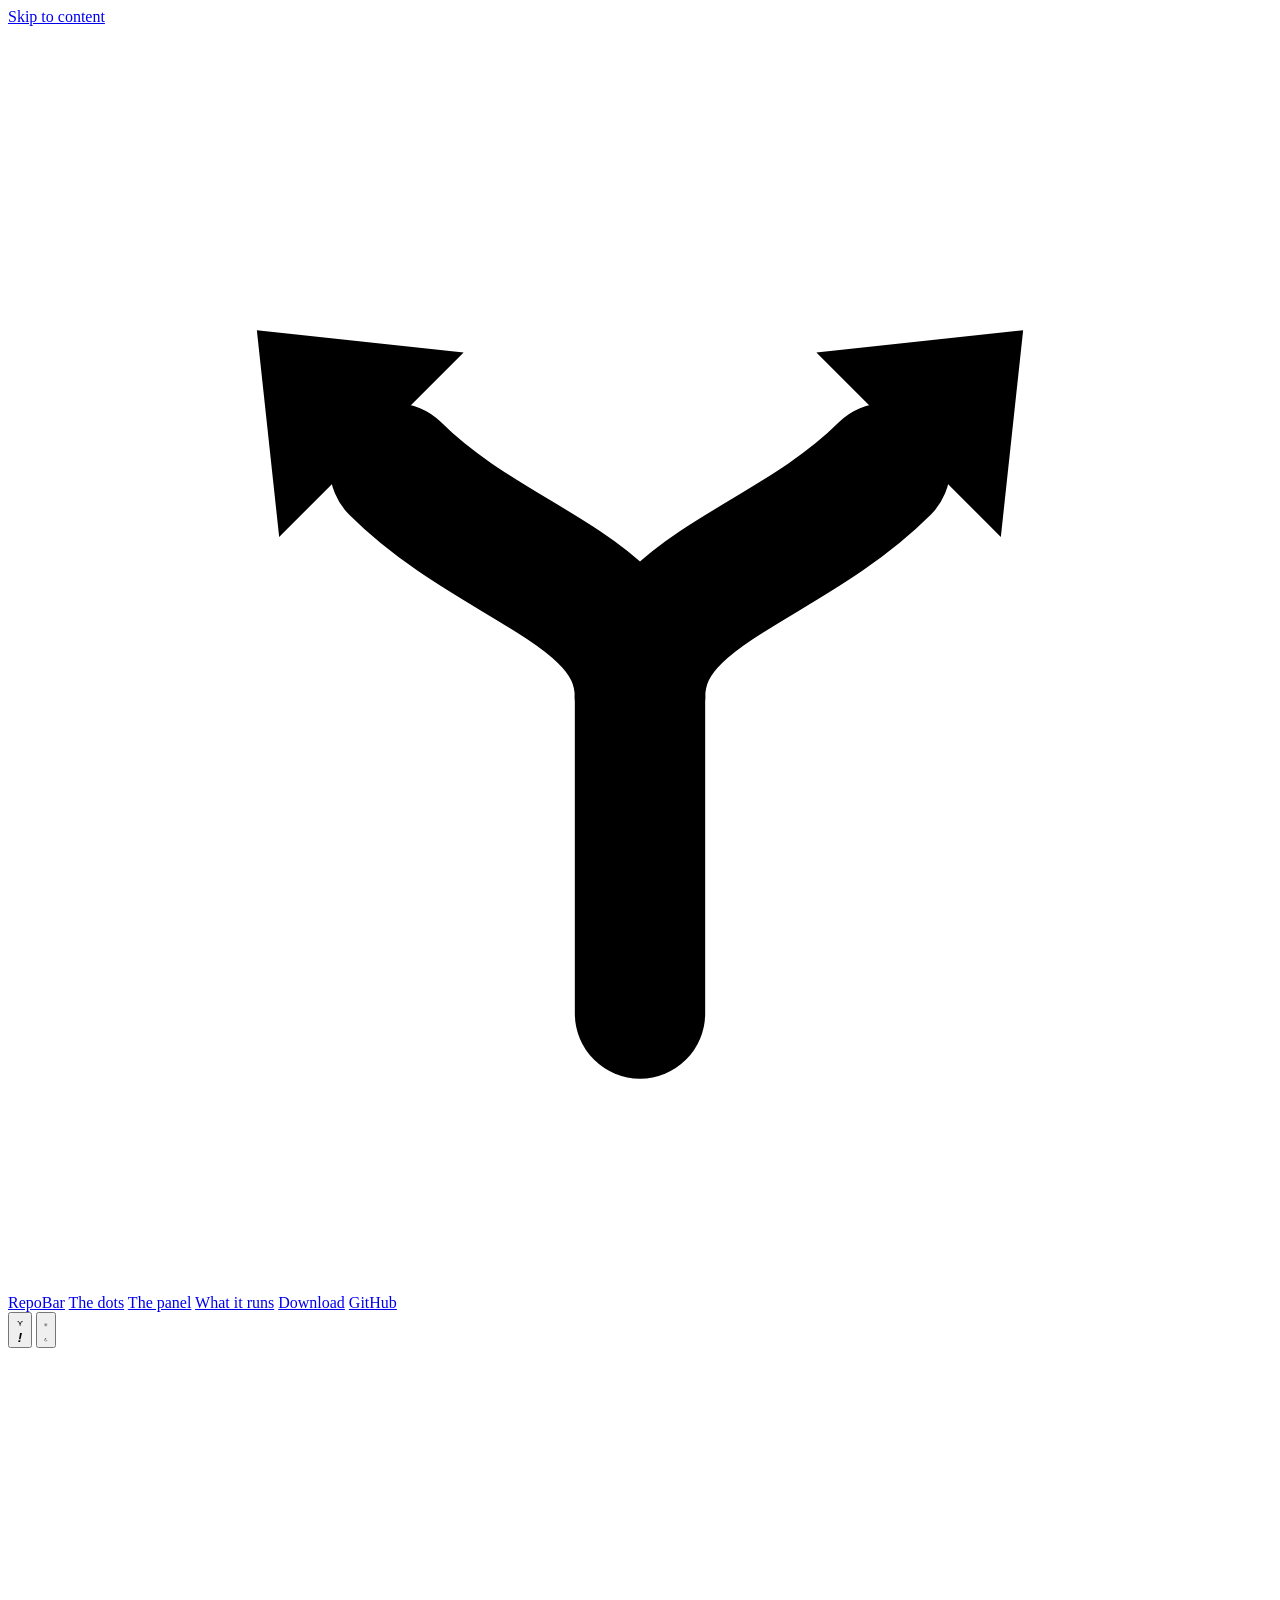
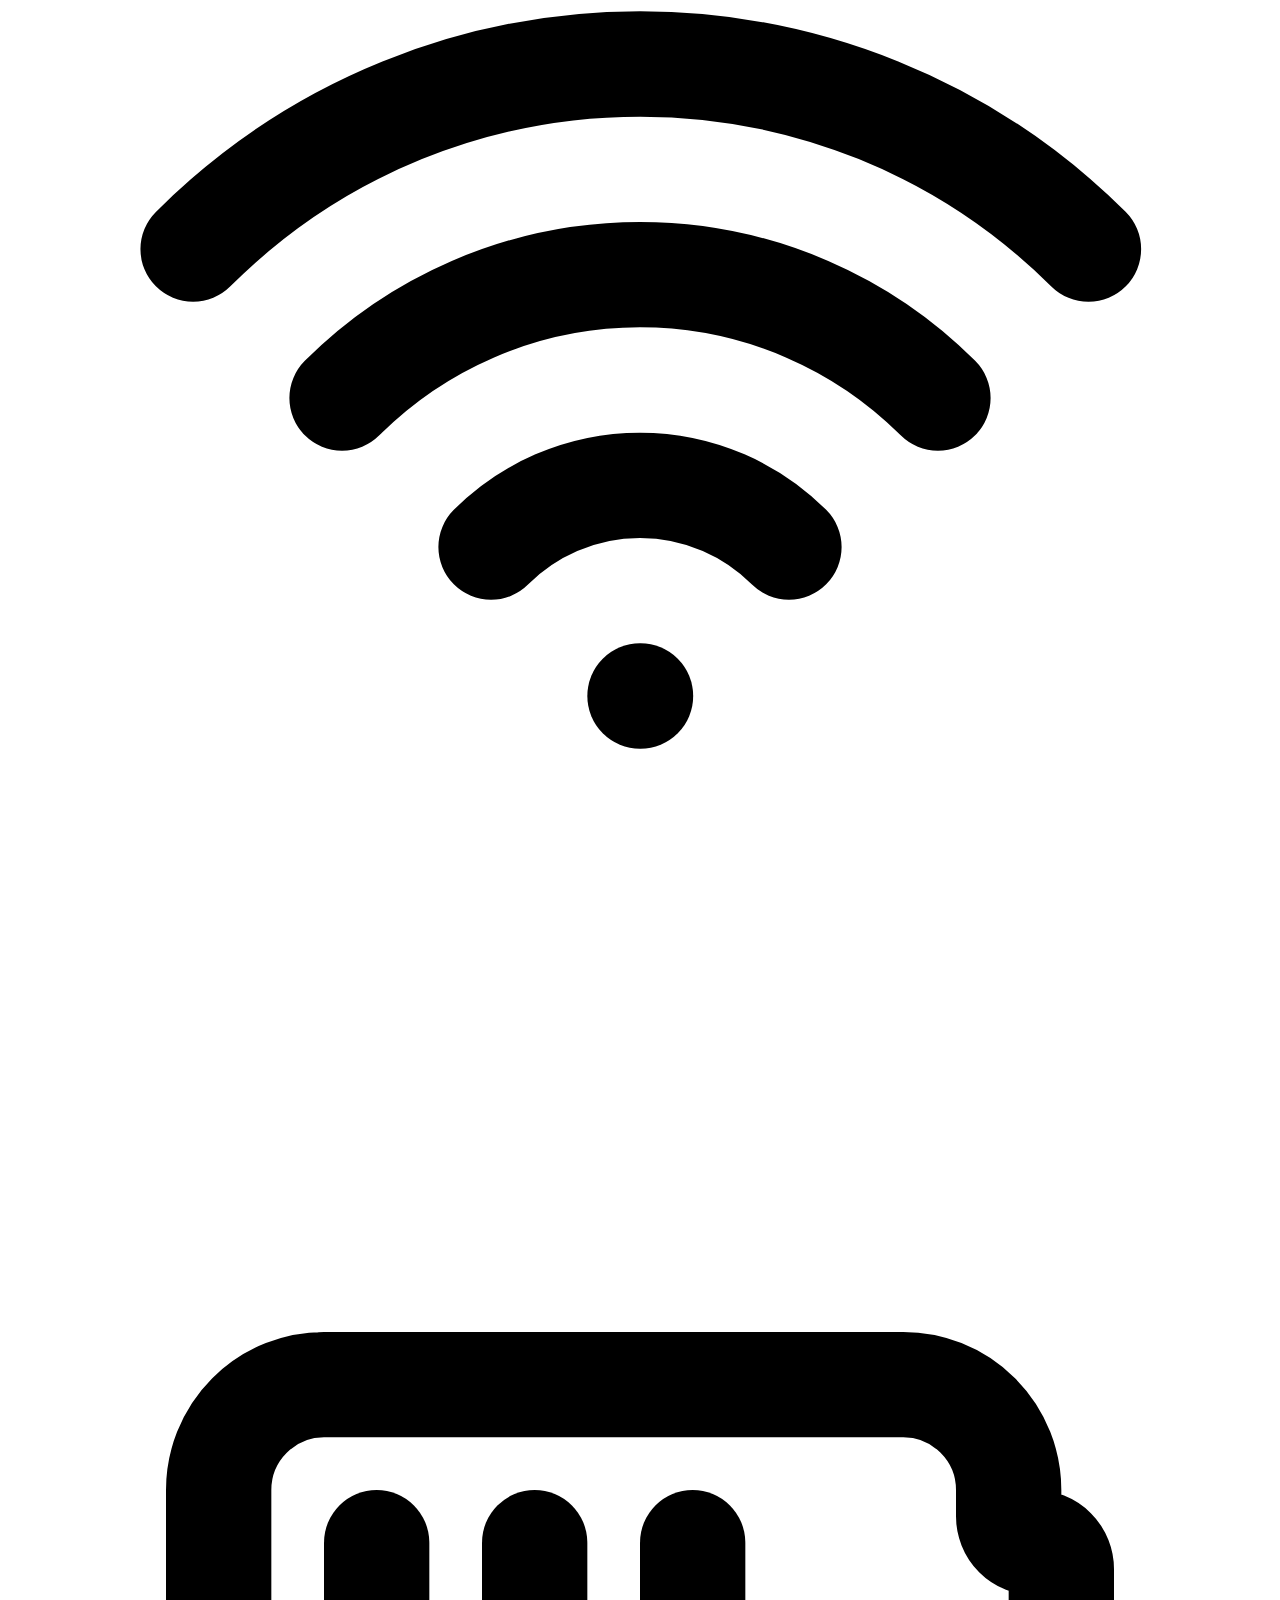
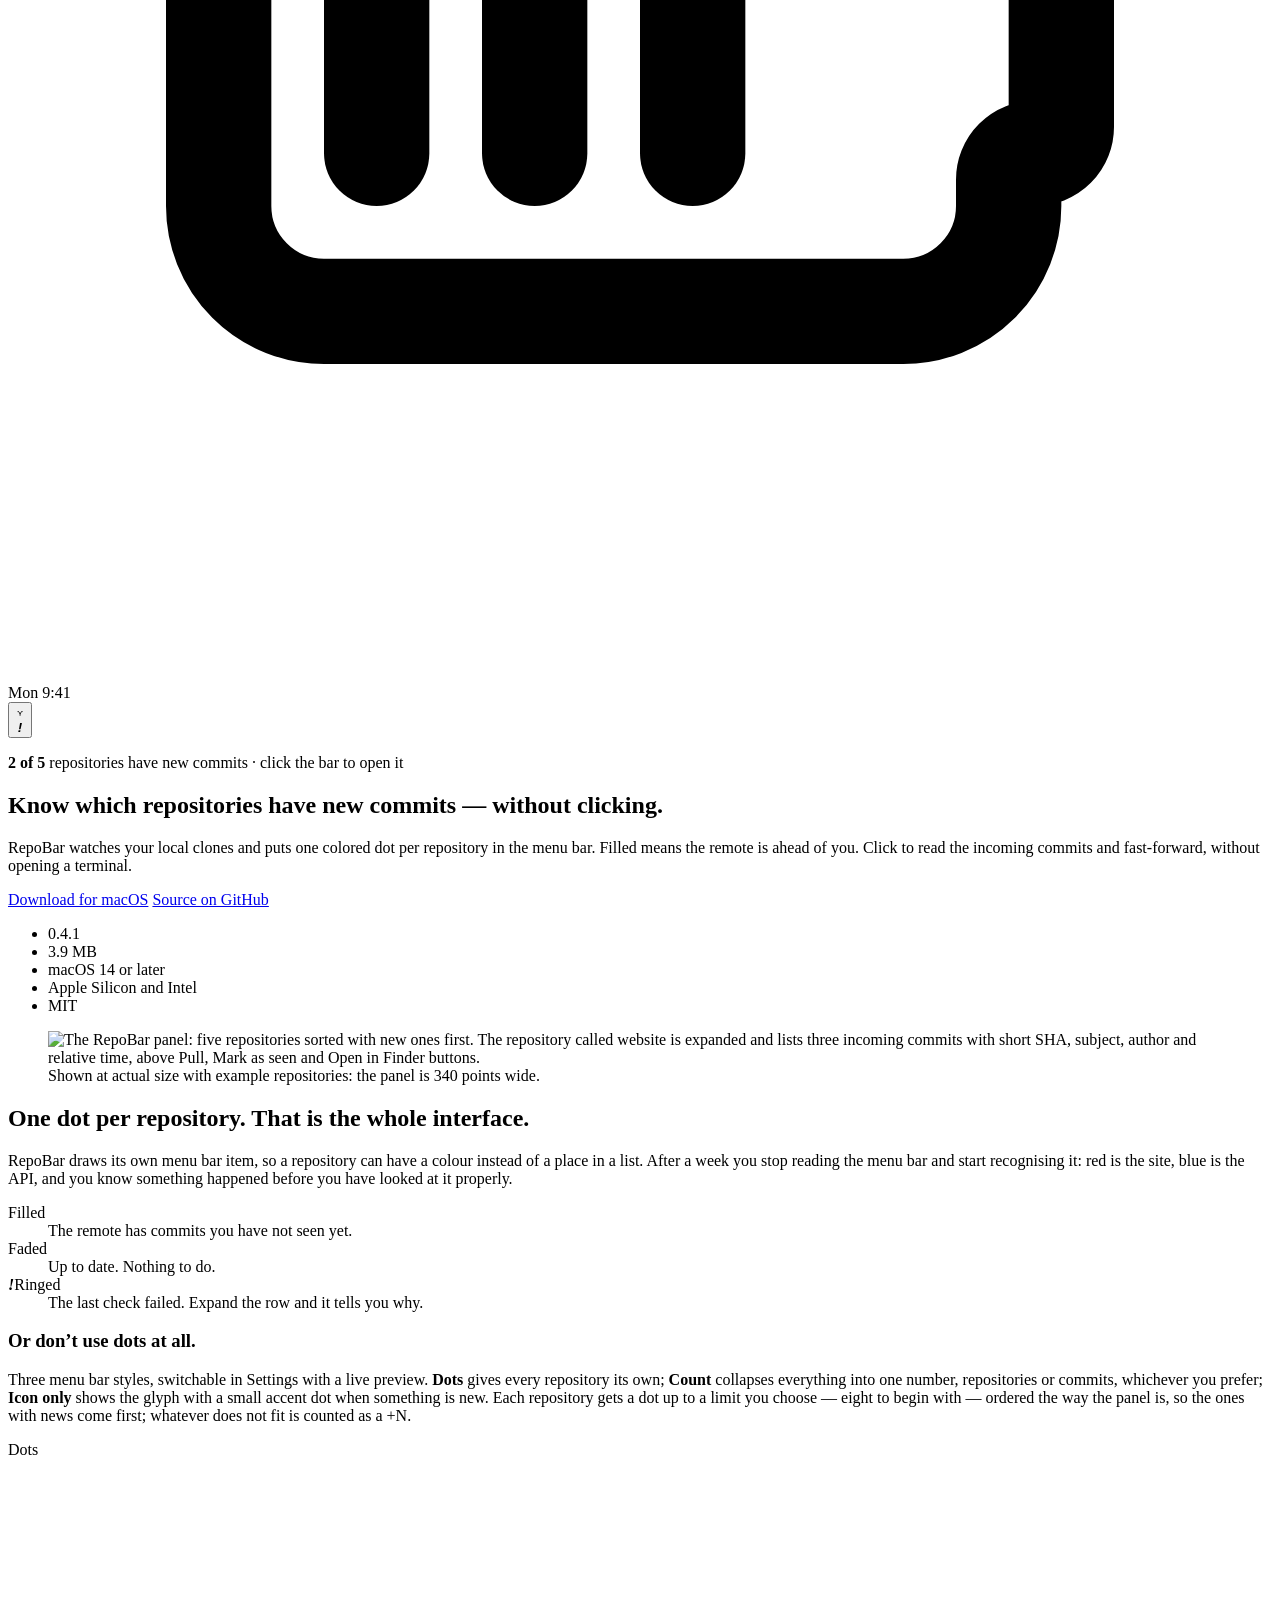
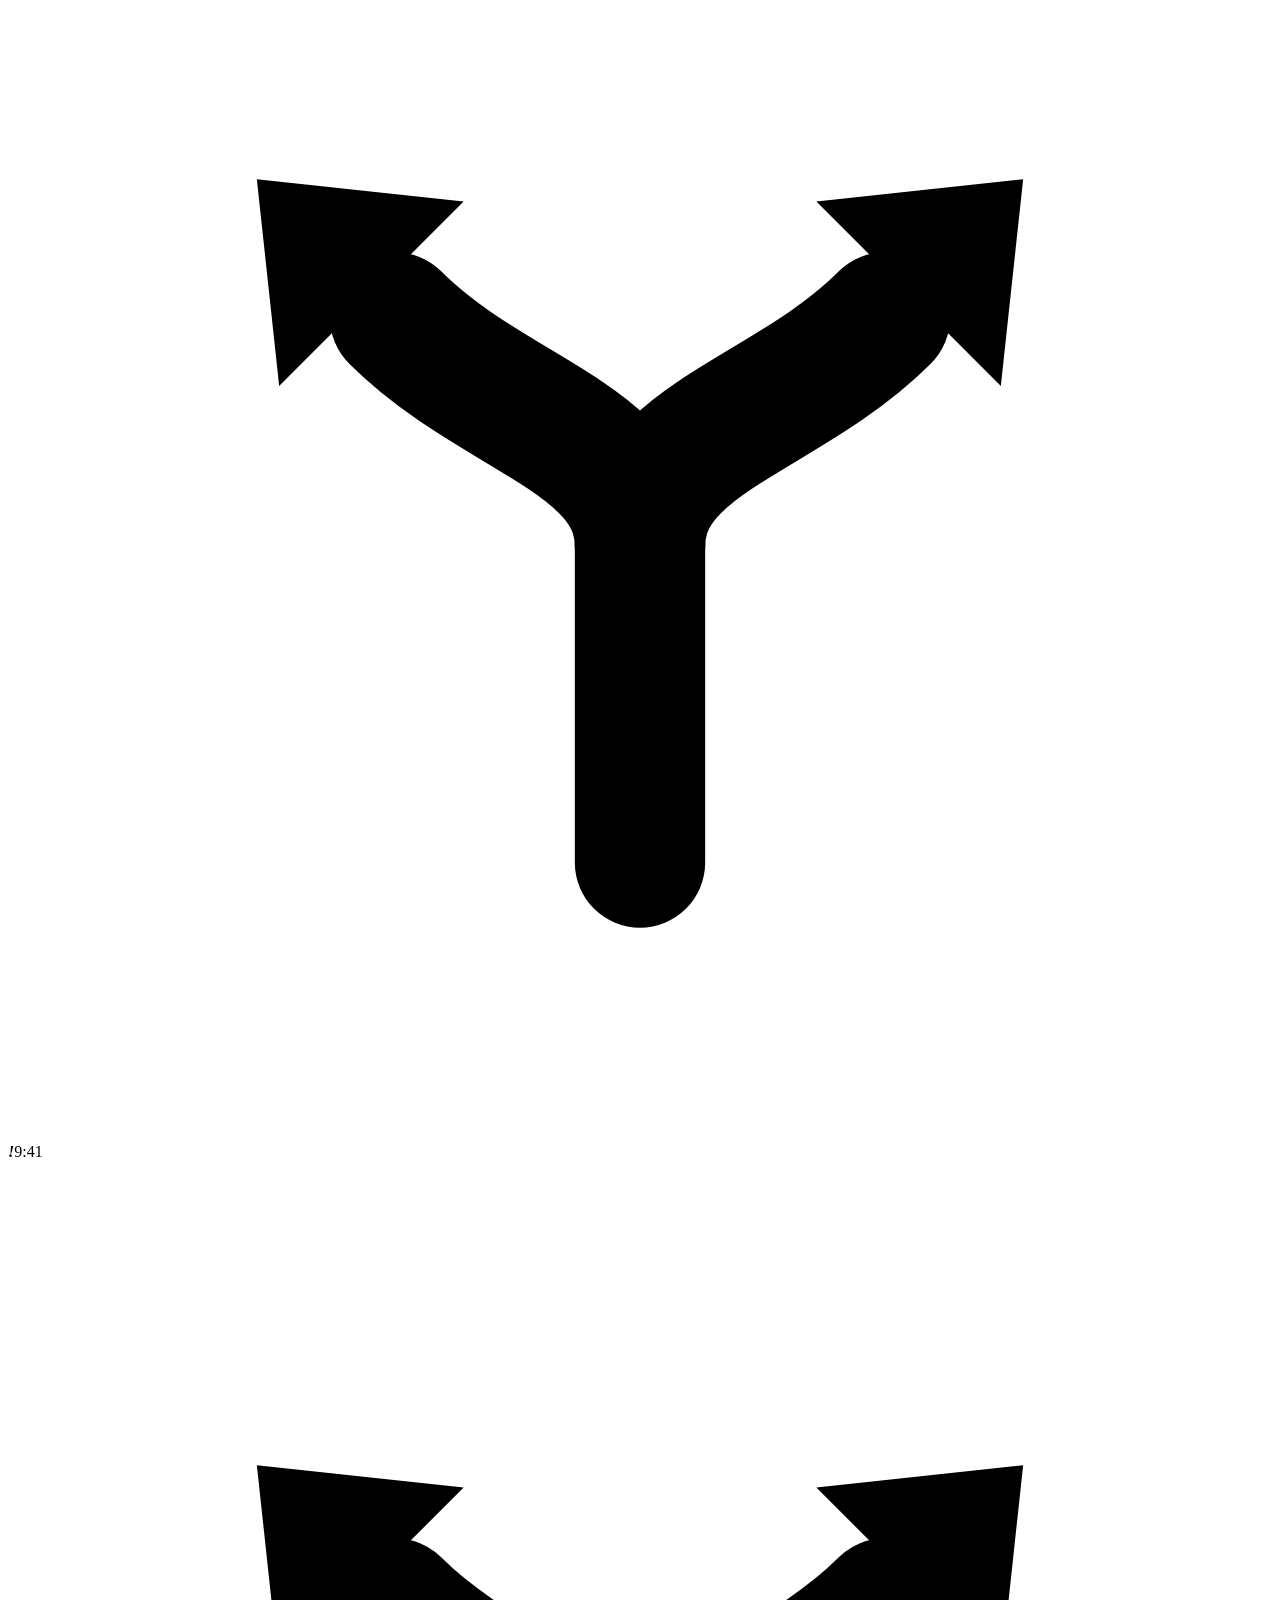
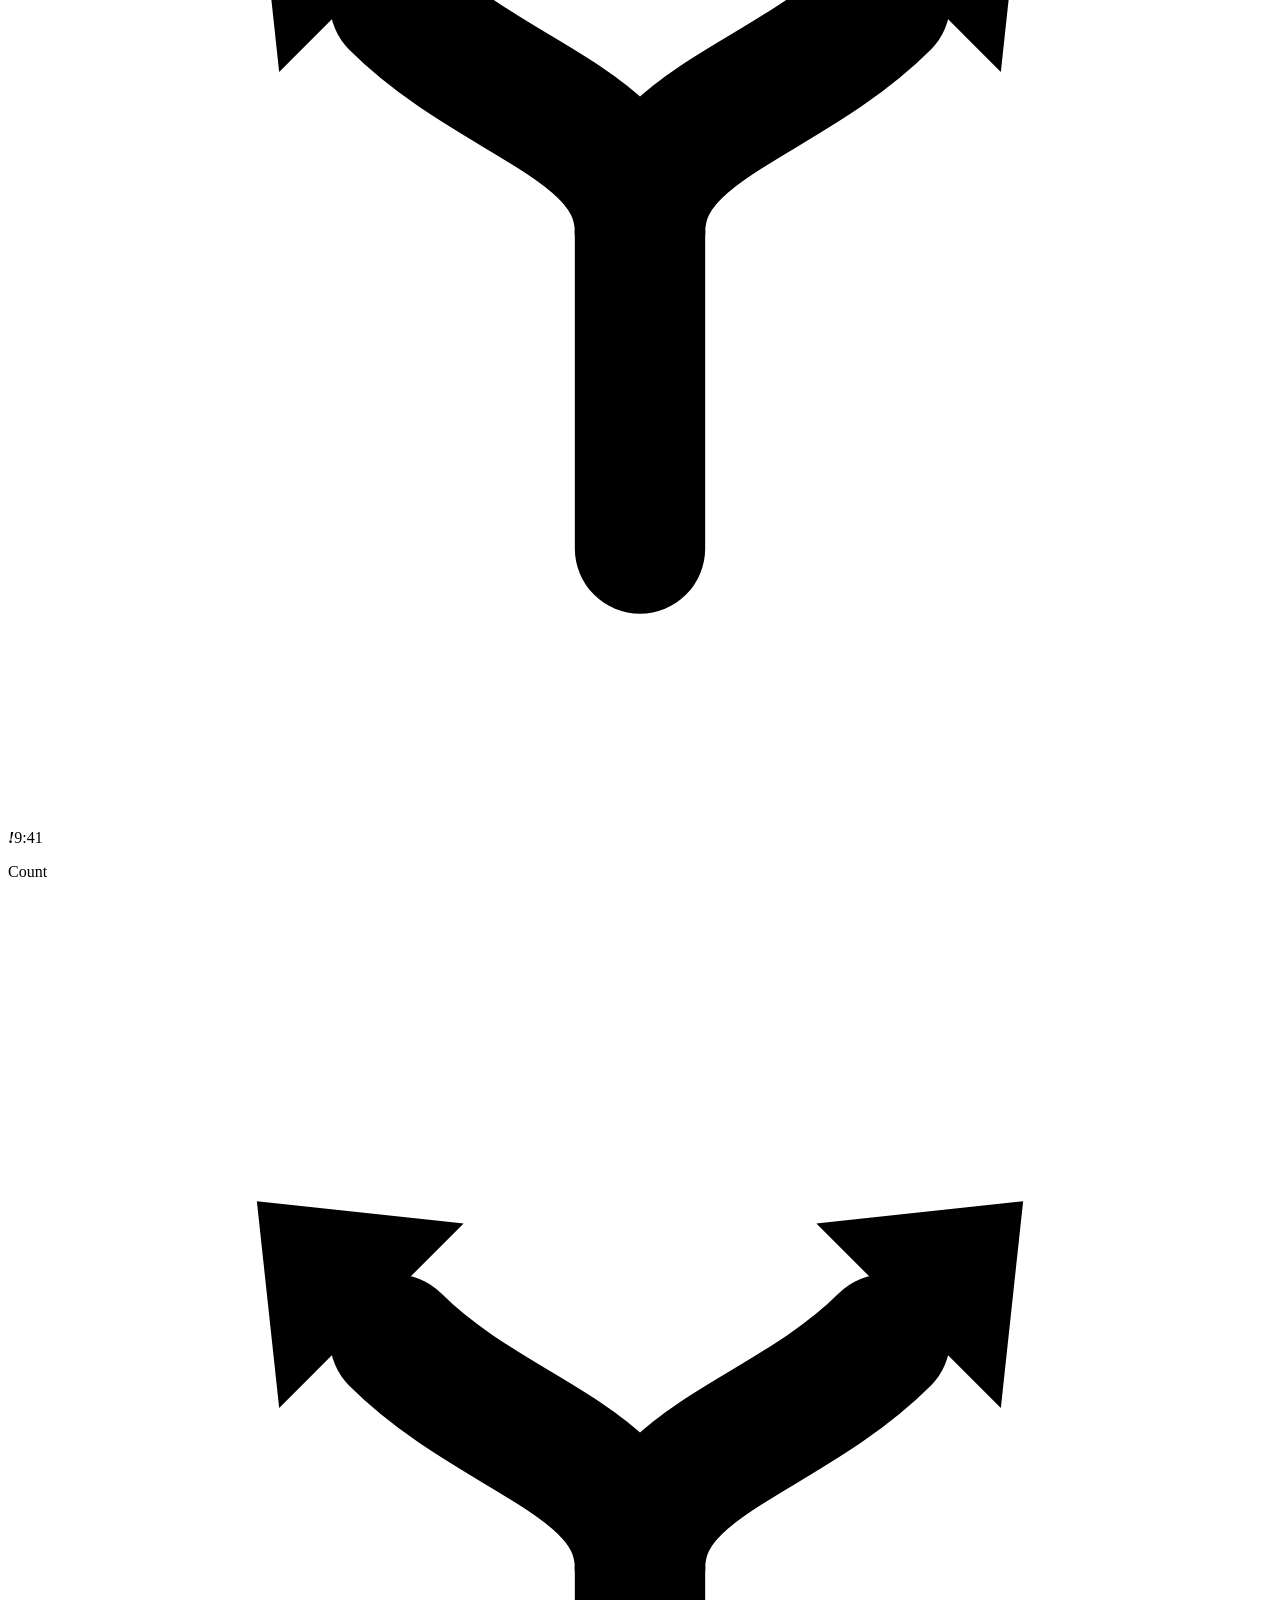
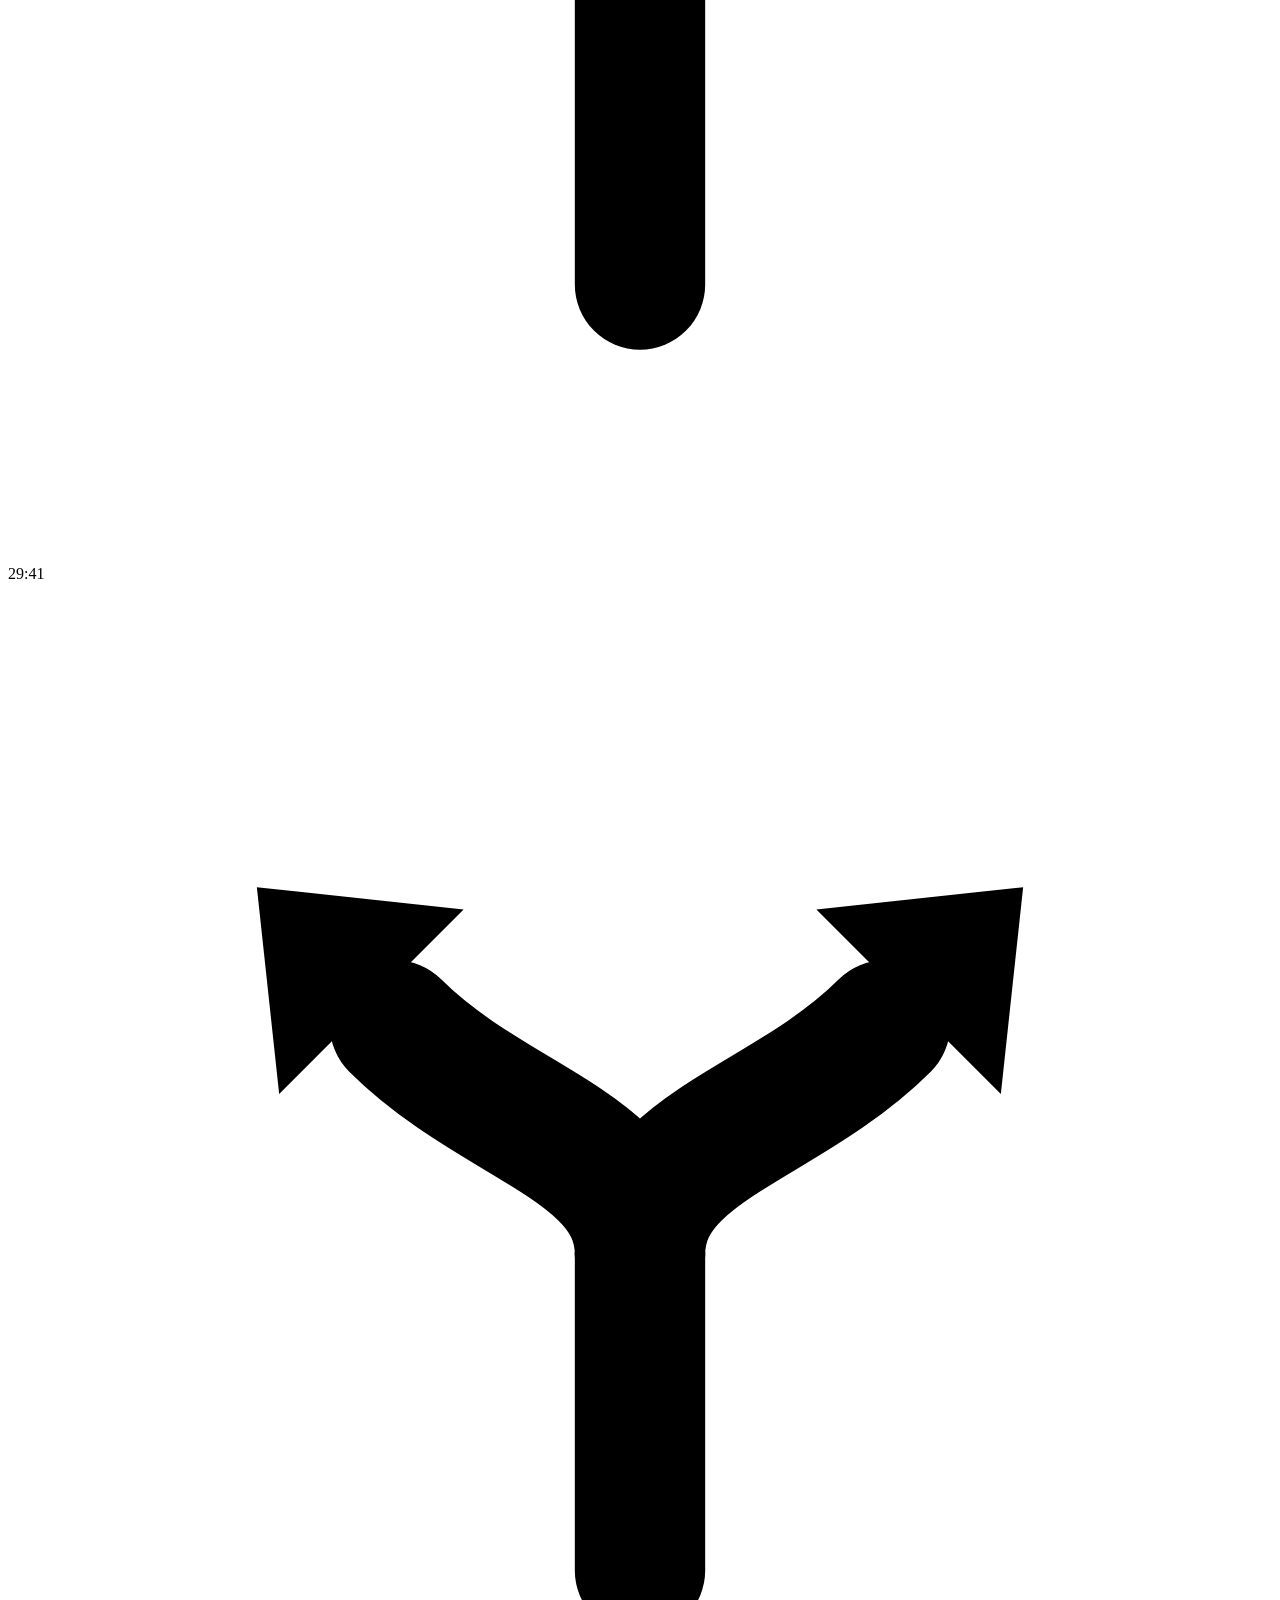
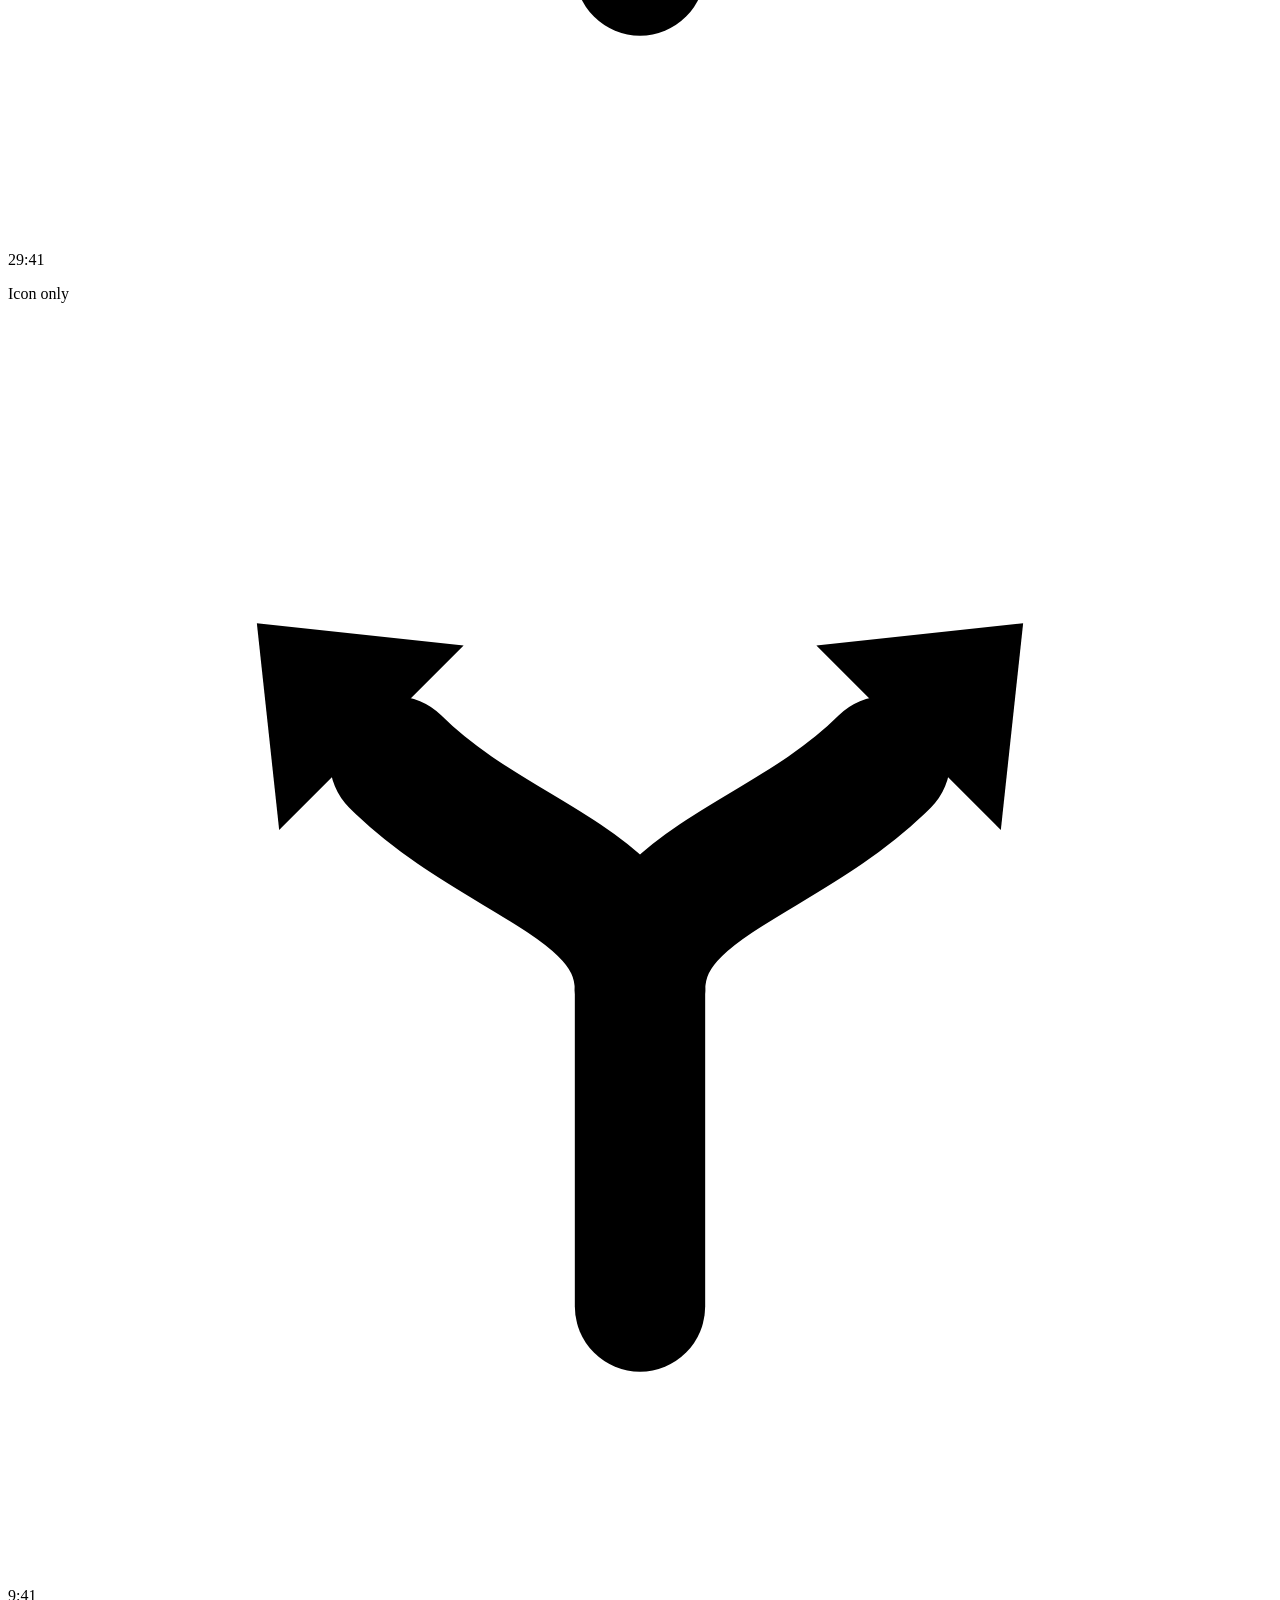
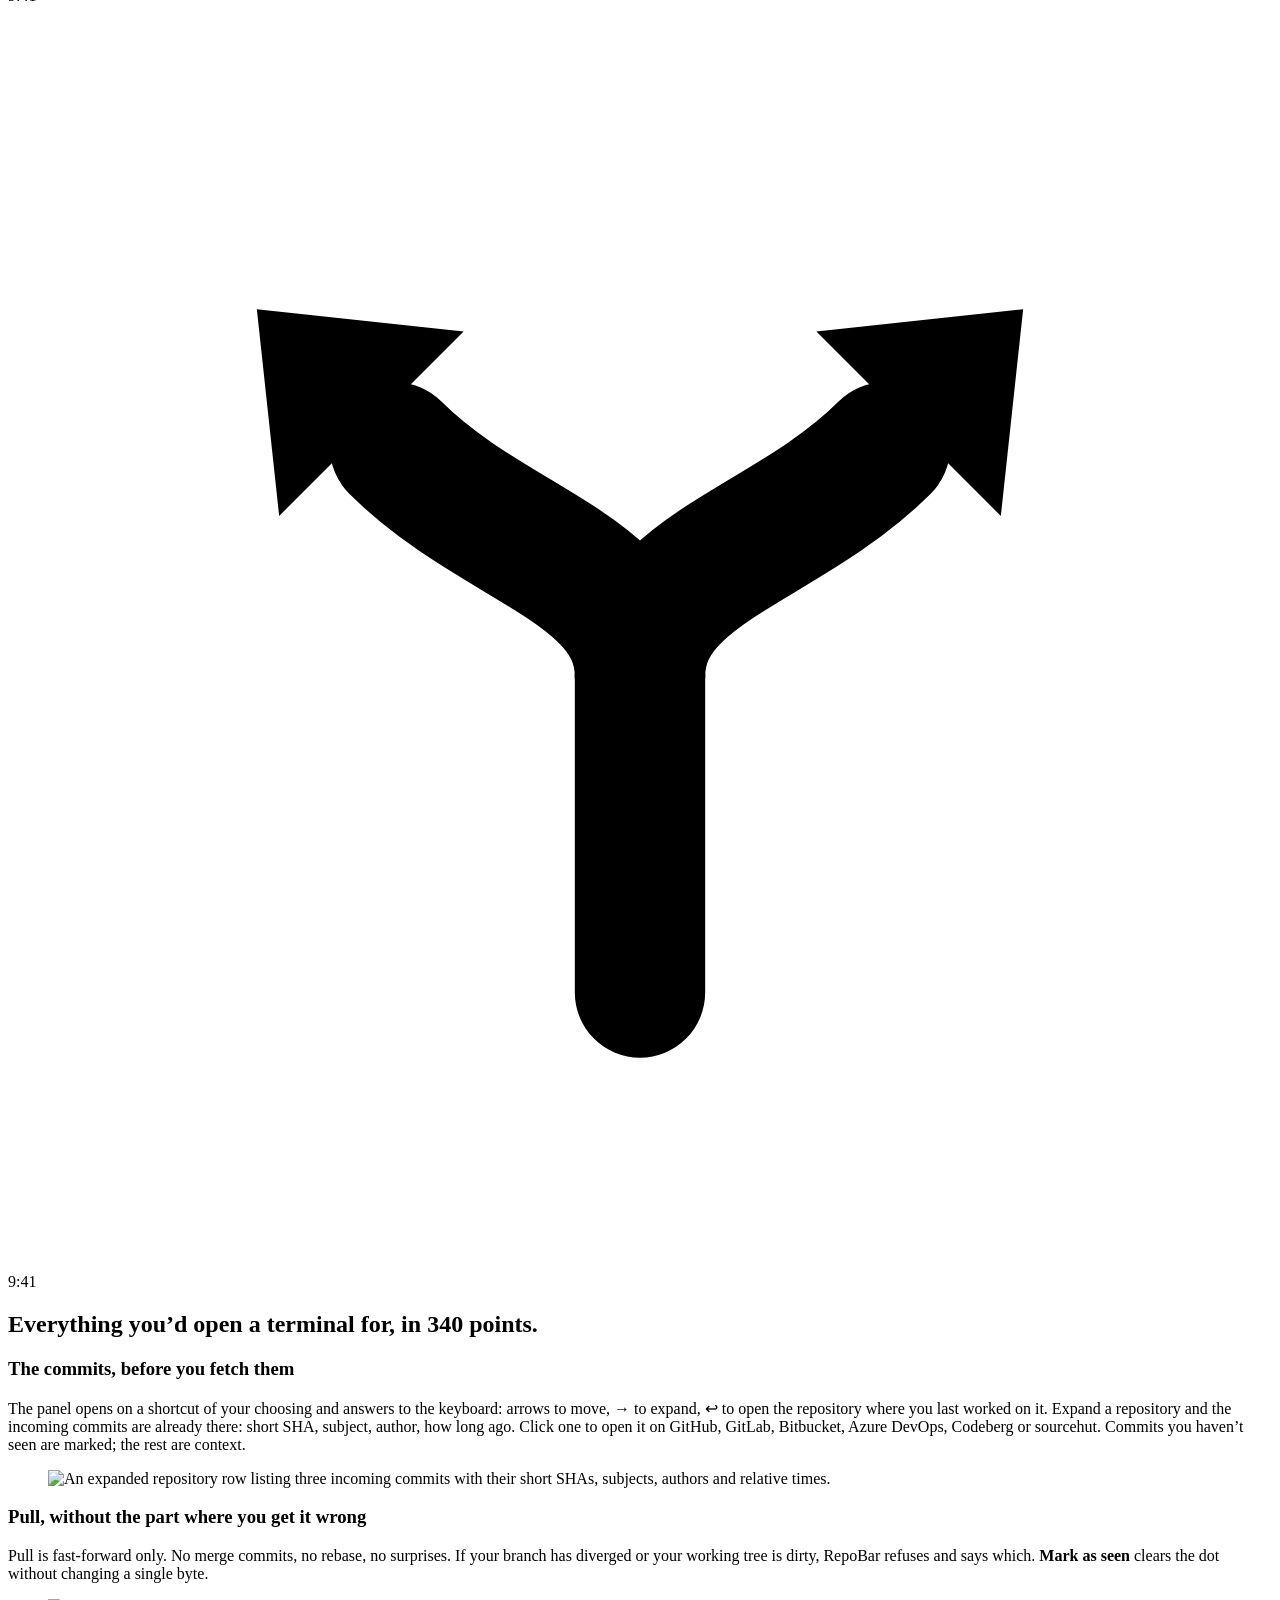
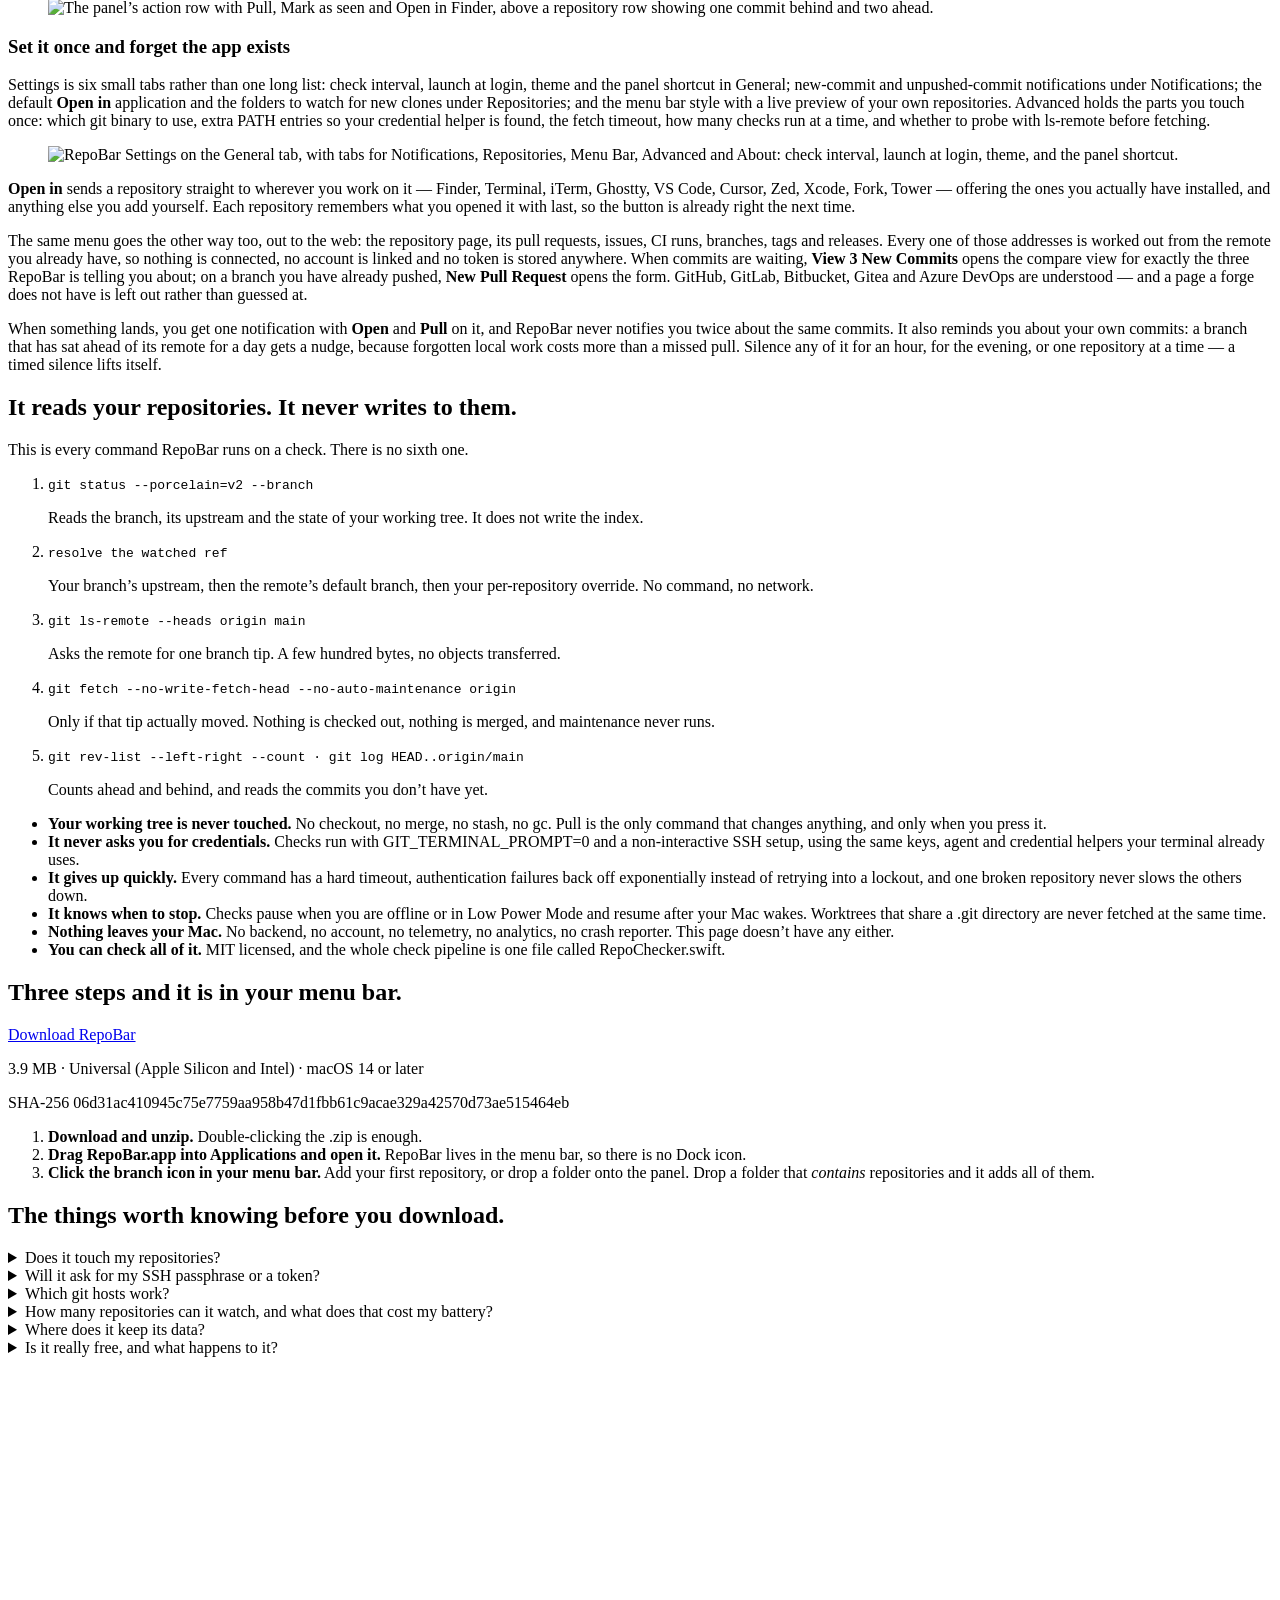
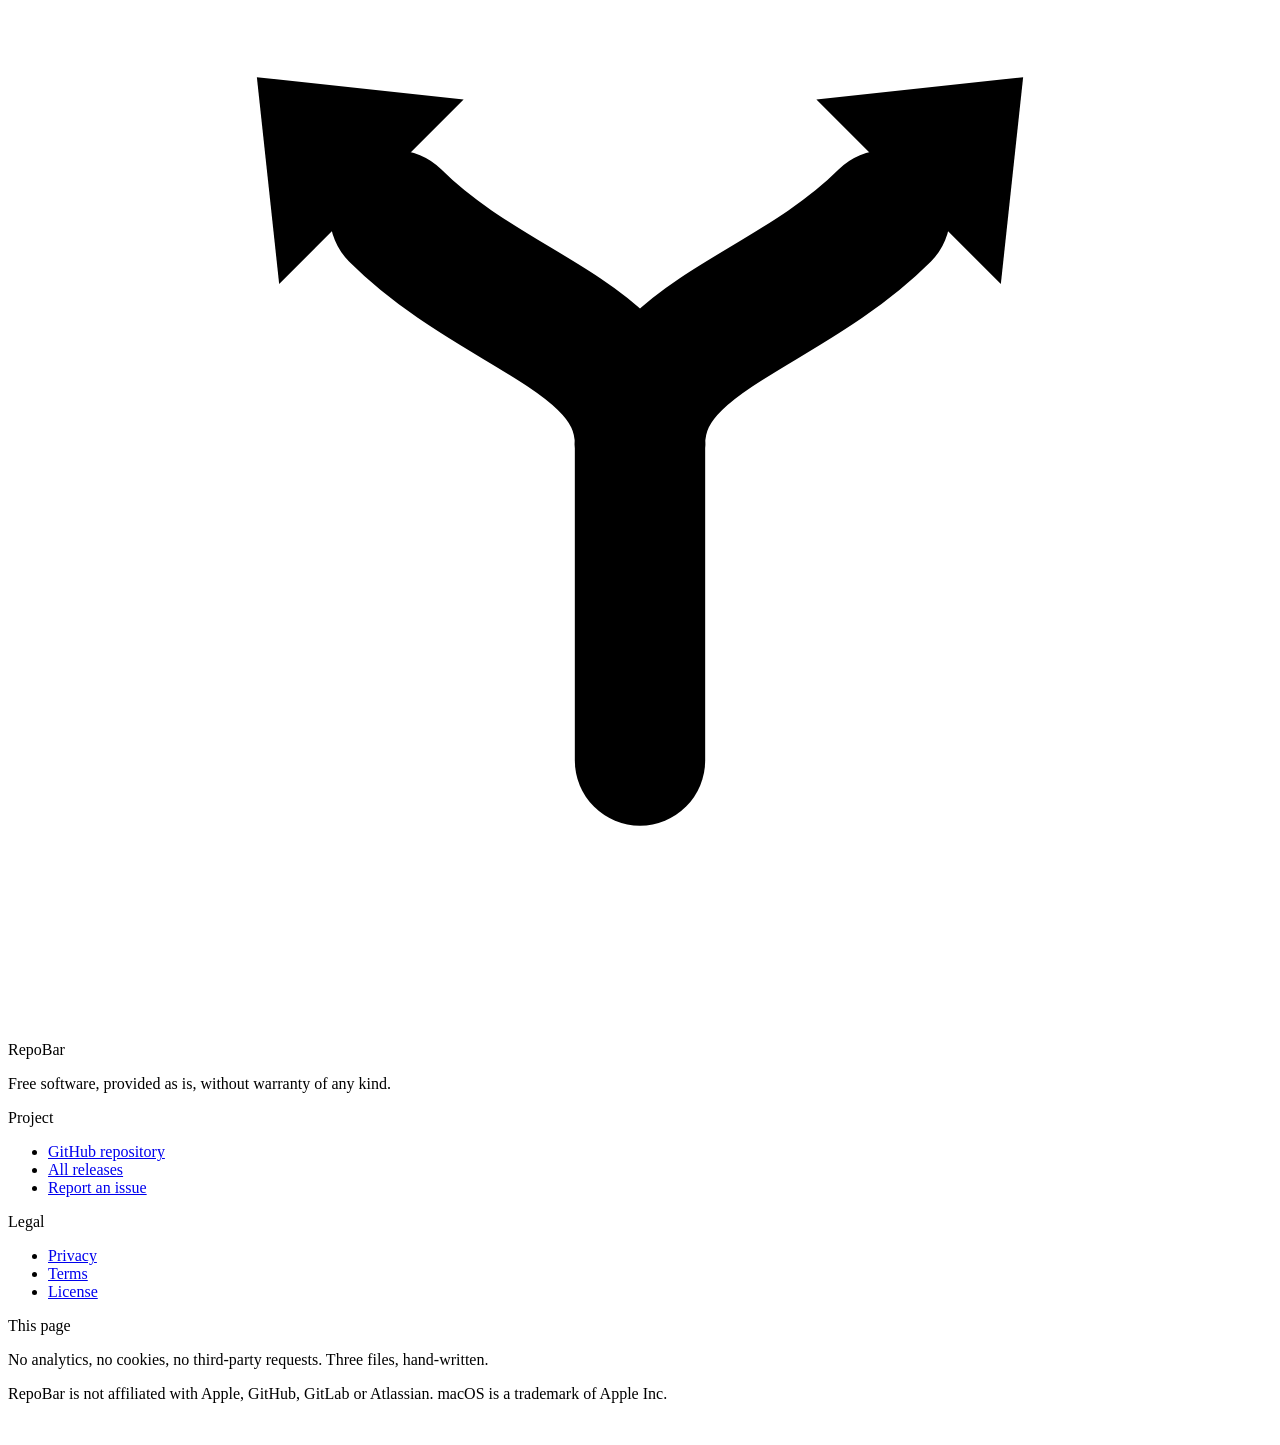
==== commit e0b6ff5c: "Release 0.4.1" ====
--- a/site/index.html
+++ b/site/index.html
@@ -41,12 +41,12 @@
   "url": "https://repobar.greatpixels.com/",
   "applicationCategory": "DeveloperApplication",
   "operatingSystem": "macOS 14.0 or later",
-  "softwareVersion": "0.4.0",
+  "softwareVersion": "0.4.1",
   "datePublished": "2026-08-20",
   "downloadUrl": "https://github.com/aliyar/repobar/releases/latest",
   "installUrl": "https://github.com/aliyar/repobar/releases/latest",
   "softwareRequirements": "macOS 14.0 or later, Apple Silicon or Intel, git",
-  "fileSize": "3.8 MB",
+  "fileSize": "3.9 MB",
   "screenshot": "https://repobar.greatpixels.com/assets/panel-light.png",
   "featureList": [
     "One colored dot per repository in the menu bar",
@@ -268,11 +268,11 @@
       <p class="lead">RepoBar watches your local clones and puts one colored dot per repository in the menu bar. Filled means the remote is ahead of you. Click to read the incoming commits and fast-forward, without opening a terminal.</p>
 
       <div class="cta">
-        <a class="btn btn--lg" href="https://github.com/aliyar/repobar/releases/download/v0.4.0/RepoBar-0.4.0.zip">Download for macOS</a>
+        <a class="btn btn--lg" href="https://github.com/aliyar/repobar/releases/download/v0.4.1/RepoBar-0.4.1.zip">Download for macOS</a>
         <a class="btn btn--ghost btn--lg" href="https://github.com/aliyar/repobar" target="_blank" rel="noopener">Source on GitHub</a>
       </div>
       <ul class="req" aria-label="Requirements">
-        <li>0.4.0</li><li>3.8 MB</li><li>macOS 14 or later</li><li>Apple Silicon and Intel</li><li>MIT</li>
+        <li>0.4.1</li><li>3.9 MB</li><li>macOS 14 or later</li><li>Apple Silicon and Intel</li><li>MIT</li>
       </ul>
       </div>
 
@@ -438,9 +438,9 @@
       <h2>Three steps and it is in your menu bar.</h2>
 
       <div class="dl">
-        <a class="btn btn--lg" href="https://github.com/aliyar/repobar/releases/download/v0.4.0/RepoBar-0.4.0.zip">Download RepoBar</a>
-        <p class="dl-meta">3.8 MB · Universal (Apple Silicon and Intel) · macOS 14 or later</p>
-        <p class="dl-sha">SHA-256 <span class="mono">d75ced4f328afd29c54aecd78fe59c0a4f5c611452399c409b96a2e865ea0369</span></p>
+        <a class="btn btn--lg" href="https://github.com/aliyar/repobar/releases/download/v0.4.1/RepoBar-0.4.1.zip">Download RepoBar</a>
+        <p class="dl-meta">3.9 MB · Universal (Apple Silicon and Intel) · macOS 14 or later</p>
+        <p class="dl-sha">SHA-256 <span class="mono">06d31ac410945c75e7759aa958b47d1fbb61c9acae329a42570d73ae515464eb</span></p>
       </div>
 
       <ol class="steps">
